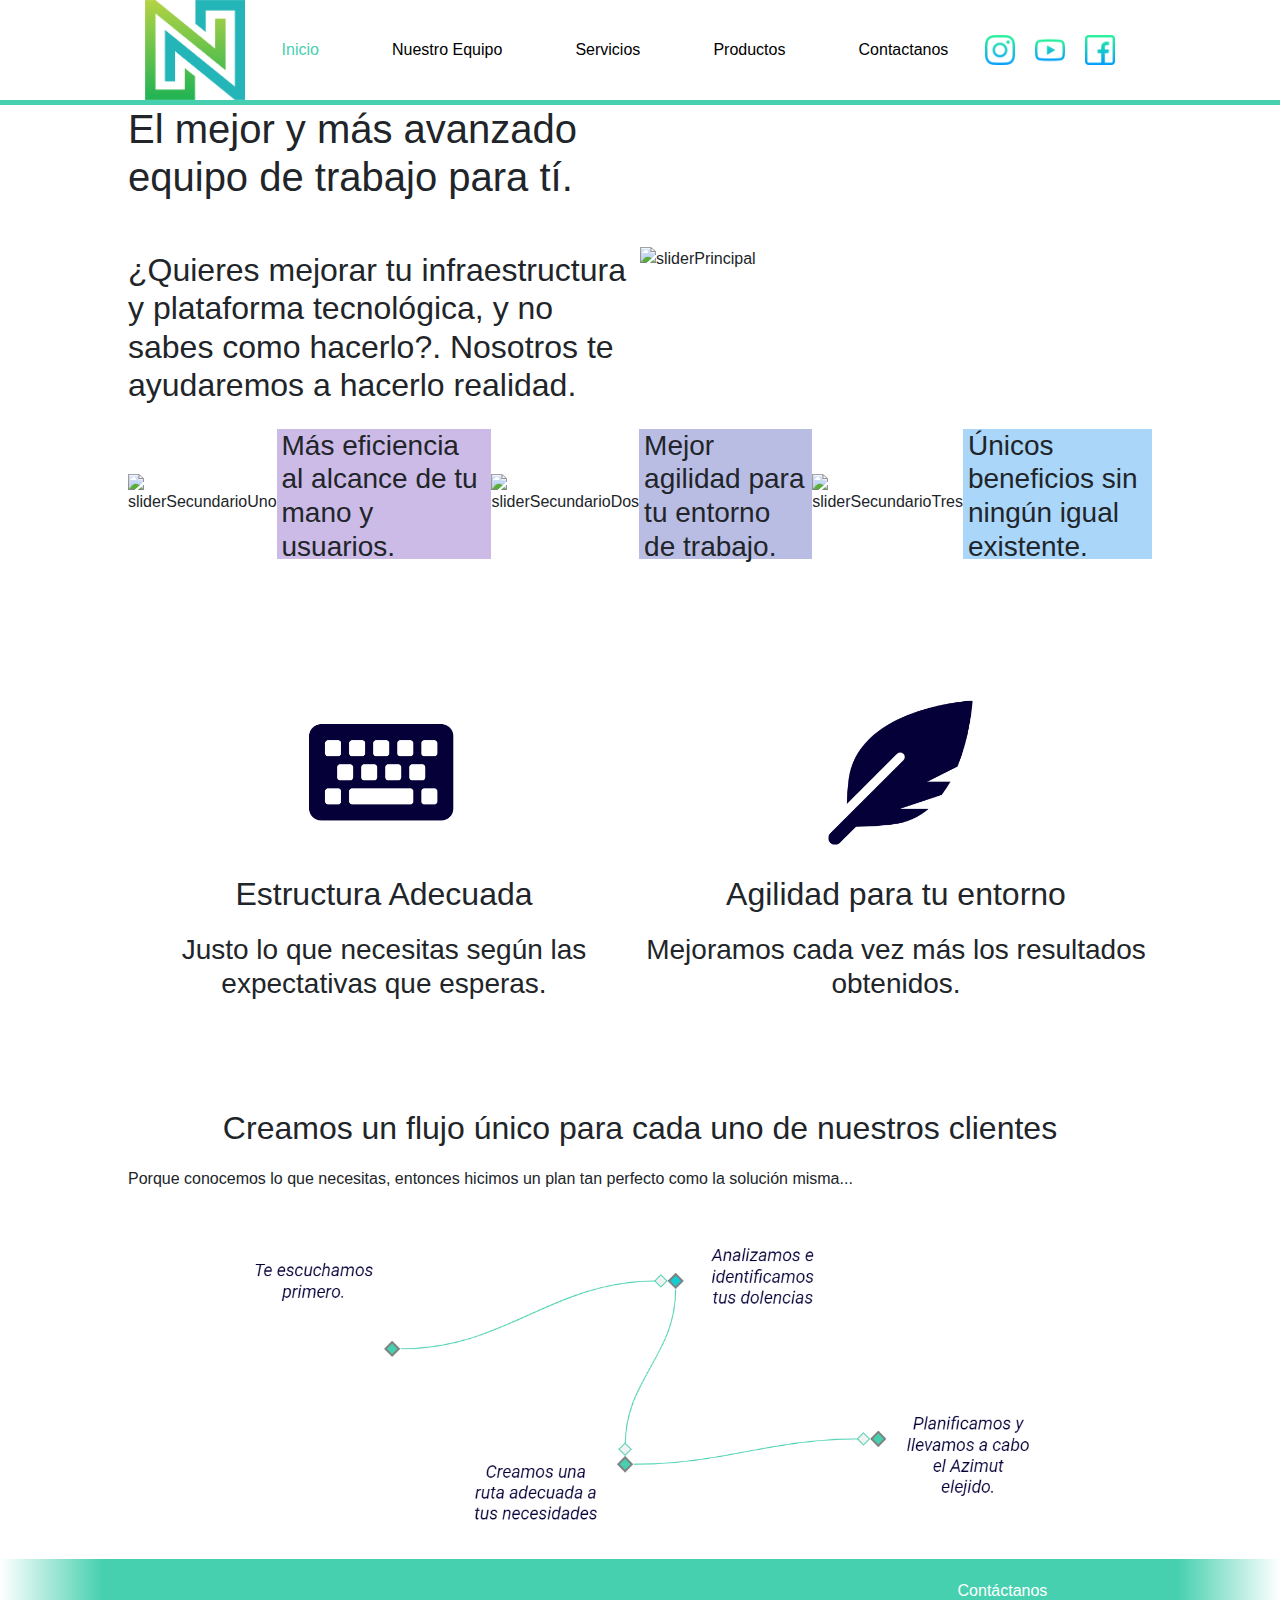
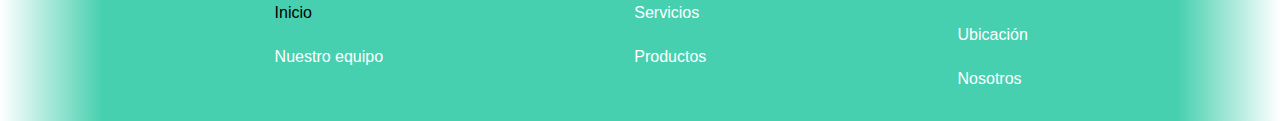
==== index.html @ 9124f2e2 "commit" ====
<!DOCTYPE html>
<html lang="es">
    <head>
        <meta charset="UTF-8">
        <meta http-equiv="X-UA-Compatible" content="IE=edge">
        <!--SEO-->
        <!--RESPONSIVE-->
        <meta name="viewport" content="width=device-width, initial-scale=1.0">
        <!--KEYWORDS-->
        <meta name="keywords" content="tecnología, servicios, expertos, informatica, azure">
        <!--TITULOS-->
        <title>NesAlej - Servicios y Productos tecnológidos especializados</title>
        <!--DESCRIPCIÓN PAGINA-->
        <meta name="description" content="Profesionales de TI, ofrecemos servicios y productos adecuados a soluciones integrales para cada empresa. Nos enfocamos en el sector de PYMEs.">
        <!--HOJAS DE ESTILO-->
        <link rel="stylesheet" type="text/css" media="screen" href="./scss/style.css">
    </head>
    <body id="gridAreas">
        <section id="vaciaTittleUno"></section>
        <!--INICIO BARRA NAVEGACIÓN RESPONSIVE-->
        <nav class="navbar navbar-expand-lg navbar-light bg-white">
            <div class="container-fluid">
                <div class="divimagenLogo"><img class="imagenLogo" src="./imagenes/logo.png" alt="Logo"></div>
                <button class="navbar-toggler" type="button" data-bs-toggle="collapse" data-bs-target="#navbarScroll" aria-controls="navbarScroll" aria-expanded="false" aria-label="Toggle navigation">
                <span class="navbar-toggler-icon"></span>
                </button>
                <div class="collapse navbar-collapse" id="navbarScroll">
                    <span class="menuNavegacionOpcion"><a class="menuOpcionLink seleccionado" href="./index.html">Inicio</a></span>
                    <span class="menuNavegacionOpcion"><a class="menuOpcionLink" href="./pages/nuestroEquipo.html">Nuestro Equipo</a></span>
                    <span class="menuNavegacionOpcion"><a class="menuOpcionLink" href="./pages/servicios.html">Servicios</a></span>
                    <span class="menuNavegacionOpcion"><a class="menuOpcionLink" href="./pages/productos.html">Productos</a></span>
                    <span class="menuNavegacionOpcion"><a class="menuOpcionLink" href="./pages/contactanos.html">Contactanos</a></span>
                    <span class="cajonimagenSocial"><img class="imagenSocial" src="./imagenes/instagram.png" alt="Logo"></span>
                    <span class="cajonimagenSocial"><img class="imagenSocial" src="./imagenes/youtube.png" alt="Logo"></span>
                    <span class="cajonimagenSocial"><img class="imagenSocial" src="./imagenes/facebook.png" alt="Logo"></span>
                </div>
            </div>
        </nav>
        <!--FIN BARRA NAVEGACIÓN RESPONSIVE-->
        <section id="vaciaTittleDos"></section>
        <section class="linea"></section>
        <section class="vaciaUno"></section>
        <header>
            <div class="sliderPrincipal">
                <div class="cajonSliderPrincipal">
                    <h1 class="tituloIndexSliderPrincipal">El mejor y más avanzado equipo de trabajo para tí.</h1>
                    <h2 class="subTituloIndexSliderPrincipal">¿Quieres mejorar tu infraestructura y plataforma tecnológica, y no sabes como hacerlo?. Nosotros te ayudaremos a hacerlo realidad.</h2>
                </div>
                <div class="cajonSliderPrincipal">
                    <img class="imagenSliderPrincipal" src="https://latam.kaspersky.com/content/es-mx/images/baseline/masthead-home/home.png" alt="sliderPrincipal">
                </div>
            </div>
            <div class="sliderSecundario">
                <div id="cajonSliderSecundarioUnoI" class="cajonSliderSecundario">
                    <div class="sliderSecundarioImagenI">
                        <img class="imagenSliderSecundario" src="https://cdn-icons-png.flaticon.com/512/6172/6172524.png" alt="sliderSecundarioUno">
                    </div>
                    <div id="cajonSliderSecundarioUno" class="sliderSecundarioTextoI">
                        <h3>Más eficiencia al alcance de tu mano y usuarios.</h3>
                    </div>
                </div>
                <div id="cajonSliderSecundarioDosI" class="cajonSliderSecundario">
                    <div class="sliderSecundarioImagenI">
                        <img class="imagenSliderSecundario" src="https://cdn-icons-png.flaticon.com/512/6172/6172521.png" alt="sliderSecundarioDos">
                    </div>
                    <div id="cajonSliderSecundarioDos" class="sliderSecundarioTextoI">
                        <h3>Mejor agilidad para tu entorno de trabajo.</h3>
                    </div>
                </div>
                <div id="cajonSliderSecundarioTresI" class="cajonSliderSecundario">
                    <div class="sliderSecundarioImagenI">
                        <img class="imagenSliderSecundario" src="https://cdn-icons-png.flaticon.com/512/6172/6172530.png" alt="sliderSecundarioTres">
                    </div>
                    <div id="cajonSliderSecundarioTres" class="sliderSecundarioTextoI">
                        <h3>Únicos beneficios sin ningún igual existente.</h3>
                    </div>
                </div>
            </div>
        </header>
        <main>
            <section class="seccionUno">
                <div class="cajonSeccionUno">
                    <img class="imagenResalte" src="./imagenes/imagenResalteUno.png" alt="">
                    <h2>Estructura Adecuada</h2>
                    <h3>Justo lo que necesitas según las expectativas que esperas.</h3>
                </div>
                <div class="cajonSeccionUno">
                    <img class="imagenResalte" src="./imagenes/imagenResalteDos.png" alt="">
                    <h2>Agilidad para tu entorno</h2>
                    <h3>Mejoramos cada vez más los resultados obtenidos.</h3>
                </div>
            </section>
            <section class="seccionDos">
                <div class="cajonSeccionDos">
                    <h2>Creamos un flujo único para cada uno de nuestros clientes</h2>
                    <p>Porque conocemos lo que necesitas, entonces hicimos un plan tan perfecto como la solución misma...</p>
                    <img class="imagenDiagrama" src="./imagenes/imagenDiagrama.png" alt="">
                </div>
            </section>
        </main>
        <section class="vaciaDos"></section>
        <section class="vaciaFooterUno"></section>
        <footer>
            <div class="footer">
                <div class="divFooter">
                    <ul>
                        <li>
                            <a class="opcionlinkFooter seleccionadoFooter" href="./index.html">Inicio</a>
                        </li>
                        <li>
                            <a class="opcionlinkFooter" href="./pages/nuestroEquipo.html">Nuestro equipo</a>
                        </li>
                    </ul>
                </div>
                <div class="divFooter">
                    <ul>
                        <li>
                            <a class="opcionlinkFooter" href="./pages/servicios.html">Servicios</a>
                        </li>
                        <li>
                            <a class="opcionlinkFooter" href="./pages/productos.html">Productos</a>
                        </li>
                    </ul>
                </div>
                <div class="divFooter">
                    <ul>
                        <li>
                            <a class="opcionlinkFooter" href="./pages/contactanos.html">Contáctanos</a>
                        </li>
                        <li>
                            <a class="opcionlinkFooter" href="https://www.google.com/maps/place/Bogot%C3%A1/@4.7000328,-74.0393353,16.25z/data=!4m5!3m4!1s0x8e3f9bfd2da6cb29:0x239d635520a33914!8m2!3d4.7109886!4d-74.072092?hl=es-419">Ubicación</a>
                        </li>
                        <li>
                            <a class="opcionlinkFooter" href="./pages/nuestroEquipo.html">Nosotros</a>
                        </li>
                    </ul>
                </div>
            </div>
        </footer>
        <section class="vaciaFooterDos"></section>
        <!--Script de Bootstrap de JavaScript-->
        <script src="./js/bootstrap.js"></script>
    </body>
</html>
---- scss/style.css ----
@charset "UTF-8";
/*#################### IMPORTACIONES DE ESTILOS ####################*/
/******************** Reseteando Valores ********************/
* {
  padding: 0;
  margin: 0;
  font-family: -apple-system, BlinkMacSystemFont, 'Segoe UI', Roboto, Oxygen, Ubuntu, Cantarell, 'Open Sans', 'Helvetica Neue', sans-serif;
}

body {
  width: 100%;
}

/*Menu de Navegación*/
nav {
  padding: 10px 5px 5px 5px;
  display: -webkit-box;
  display: -ms-flexbox;
  display: flex;
  -webkit-box-orient: horizontal;
  -webkit-box-direction: normal;
      -ms-flex-direction: row;
          flex-direction: row;
  text-decoration: none;
  height: 100px;
}

nav .imagenLogo {
  width: 100px;
}

nav .menuNavegacionOpcion {
  margin: auto;
  font-size: 1rem;
}

nav .menuNavegacionOpcion a.menuOpcionLink {
  text-decoration: none;
  color: black;
}

nav .menuNavegacionOpcion a.menuOpcionLink:hover {
  color: #47D0AF;
  font-size: 110%;
}

nav .menuNavegacionOpcion a.seleccionado {
  color: #47D0AF;
}

nav .cajonimagenSocial {
  width: 50px;
  margin-top: auto;
  margin-bottom: auto;
  margin-left: 0px;
  margin-right: 0px;
}

nav .cajonimagenSocial .imagenSocial {
  width: 30px;
}

.linea {
  height: 5px;
  background-color: #47D0AF;
}

/*Footer*/
footer {
  background-color: #47D0AF;
}

footer .footer {
  display: -webkit-box;
  display: -ms-flexbox;
  display: flex;
  -webkit-box-orient: horizontal;
  -webkit-box-direction: normal;
      -ms-flex-direction: row;
          flex-direction: row;
}

footer .footer .divFooter {
  margin: auto;
  padding: 20px 10px 10px 20px;
}

footer .footer .divFooter ul li {
  list-style: none;
  margin-bottom: 20px;
}

footer .footer .divFooter ul li a.opcionlinkFooter {
  text-decoration: none;
  color: white;
}

footer .footer .divFooter ul li a.opcionlinkFooter:hover {
  color: black;
}

footer .footer .divFooter ul li a.seleccionadoFooter {
  color: black;
}

.vaciaFooterUno {
  background-image: -webkit-gradient(linear, right top, left top, color-stop(20%, #47D0AF), to(white));
  background-image: linear-gradient(to left, #47D0AF 20%, white);
}

.vaciaFooterDos {
  background-image: -webkit-gradient(linear, left top, right top, color-stop(20%, #47D0AF), to(white));
  background-image: linear-gradient(to right, #47D0AF 20%, white);
}

/******GRID's******/
/*Grid's Areas Generales*/
nav {
  -ms-grid-row: 1;
  -ms-grid-column: 2;
  -ms-grid-column-span: 2;
  grid-area: menu;
}

header {
  -ms-grid-row: 3;
  -ms-grid-column: 2;
  -ms-grid-column-span: 2;
  grid-area: slider;
}

main {
  -ms-grid-row: 4;
  -ms-grid-column: 2;
  -ms-grid-column-span: 2;
  grid-area: cuerpo;
}

footer {
  -ms-grid-row: 5;
  -ms-grid-column: 2;
  -ms-grid-column-span: 2;
  grid-area: pie;
}

.vaciaUno {
  -ms-grid-row: 3;
  -ms-grid-row-span: 2;
  -ms-grid-column: 1;
  grid-area: vaciaUno;
}

.vaciaDos {
  -ms-grid-row: 3;
  -ms-grid-row-span: 2;
  -ms-grid-column: 4;
  grid-area: vaciaDos;
}

.vaciaTittleUno {
  -ms-grid-row: 1;
  -ms-grid-column: 1;
  grid-area: vaciaTittleUno;
}

.vaciaTittleDos {
  -ms-grid-row: 1;
  -ms-grid-column: 4;
  grid-area: vaciaTittleDos;
}

.linea {
  -ms-grid-row: 2;
  -ms-grid-column: 1;
  -ms-grid-column-span: 4;
  grid-area: linea;
}

.vaciaFooterUno {
  -ms-grid-row: 5;
  -ms-grid-column: 1;
  grid-area: vaciaFooterUno;
}

.vaciaFooterDos {
  -ms-grid-row: 5;
  -ms-grid-column: 4;
  grid-area: vaciaFooterDos;
}

#gridAreas {
  display: -ms-grid;
  display: grid;
      grid-template-areas: "vaciaTittleUno menu menu vaciaTittleDos" "linea linea linea linea" "vaciaUno slider slider vaciaDos" "vaciaUno cuerpo cuerpo vaciaDos" "vaciaFooterUno pie pie vaciaFooterDos";
  -ms-grid-columns: 10% 40% 40% 10%;
      grid-template-columns: 10% 40% 40% 10%;
  -ms-grid-rows: auto auto auto auto auto;
      grid-template-rows: auto auto auto auto auto;
}

/*!
 * Bootstrap v5.1.3 (https://getbootstrap.com/)
 * Copyright 2011-2021 The Bootstrap Authors
 * Copyright 2011-2021 Twitter, Inc.
 * Licensed under MIT (https://github.com/twbs/bootstrap/blob/main/LICENSE)
 */
:root {
  --bs-blue: #0d6efd;
  --bs-indigo: #6610f2;
  --bs-purple: #6f42c1;
  --bs-pink: #d63384;
  --bs-red: #dc3545;
  --bs-orange: #fd7e14;
  --bs-yellow: #ffc107;
  --bs-green: #198754;
  --bs-teal: #20c997;
  --bs-cyan: #0dcaf0;
  --bs-white: #fff;
  --bs-gray: #6c757d;
  --bs-gray-dark: #343a40;
  --bs-gray-100: #f8f9fa;
  --bs-gray-200: #e9ecef;
  --bs-gray-300: #dee2e6;
  --bs-gray-400: #ced4da;
  --bs-gray-500: #adb5bd;
  --bs-gray-600: #6c757d;
  --bs-gray-700: #495057;
  --bs-gray-800: #343a40;
  --bs-gray-900: #212529;
  --bs-primary: #0d6efd;
  --bs-secondary: #6c757d;
  --bs-success: #198754;
  --bs-info: #0dcaf0;
  --bs-warning: #ffc107;
  --bs-danger: #dc3545;
  --bs-light: #f8f9fa;
  --bs-dark: #212529;
  --bs-primary-rgb: 13, 110, 253;
  --bs-secondary-rgb: 108, 117, 125;
  --bs-success-rgb: 25, 135, 84;
  --bs-info-rgb: 13, 202, 240;
  --bs-warning-rgb: 255, 193, 7;
  --bs-danger-rgb: 220, 53, 69;
  --bs-light-rgb: 248, 249, 250;
  --bs-dark-rgb: 33, 37, 41;
  --bs-white-rgb: 255, 255, 255;
  --bs-black-rgb: 0, 0, 0;
  --bs-body-color-rgb: 33, 37, 41;
  --bs-body-bg-rgb: 255, 255, 255;
  --bs-font-sans-serif: system-ui, -apple-system, "Segoe UI", Roboto, "Helvetica Neue", Arial, "Noto Sans", "Liberation Sans", sans-serif, "Apple Color Emoji", "Segoe UI Emoji", "Segoe UI Symbol", "Noto Color Emoji";
  --bs-font-monospace: SFMono-Regular, Menlo, Monaco, Consolas, "Liberation Mono", "Courier New", monospace;
  --bs-gradient: linear-gradient(180deg, rgba(255, 255, 255, 0.15), rgba(255, 255, 255, 0));
  --bs-body-font-family: var(--bs-font-sans-serif);
  --bs-body-font-size: 1rem;
  --bs-body-font-weight: 400;
  --bs-body-line-height: 1.5;
  --bs-body-color: #212529;
  --bs-body-bg: #fff;
}

*,
*::before,
*::after {
  -webkit-box-sizing: border-box;
          box-sizing: border-box;
}

@media (prefers-reduced-motion: no-preference) {
  :root {
    scroll-behavior: smooth;
  }
}

body {
  margin: 0;
  font-family: var(--bs-body-font-family);
  font-size: var(--bs-body-font-size);
  font-weight: var(--bs-body-font-weight);
  line-height: var(--bs-body-line-height);
  color: var(--bs-body-color);
  text-align: var(--bs-body-text-align);
  background-color: var(--bs-body-bg);
  -webkit-text-size-adjust: 100%;
  -webkit-tap-highlight-color: rgba(0, 0, 0, 0);
}

hr {
  margin: 1rem 0;
  color: inherit;
  background-color: currentColor;
  border: 0;
  opacity: 0.25;
}

hr:not([size]) {
  height: 1px;
}

h1, .h1, h2, .h2, h3, .h3, h4, .h4, h5, .h5, h6, .h6 {
  margin-top: 0;
  margin-bottom: 0.5rem;
  font-weight: 500;
  line-height: 1.2;
}

h1, .h1 {
  font-size: calc(1.375rem + 1.5vw);
}

@media (min-width: 1200px) {
  h1, .h1 {
    font-size: 2.5rem;
  }
}

h2, .h2 {
  font-size: calc(1.325rem + 0.9vw);
}

@media (min-width: 1200px) {
  h2, .h2 {
    font-size: 2rem;
  }
}

h3, .h3 {
  font-size: calc(1.3rem + 0.6vw);
}

@media (min-width: 1200px) {
  h3, .h3 {
    font-size: 1.75rem;
  }
}

h4, .h4 {
  font-size: calc(1.275rem + 0.3vw);
}

@media (min-width: 1200px) {
  h4, .h4 {
    font-size: 1.5rem;
  }
}

h5, .h5 {
  font-size: 1.25rem;
}

h6, .h6 {
  font-size: 1rem;
}

p {
  margin-top: 0;
  margin-bottom: 1rem;
}

abbr[title],
abbr[data-bs-original-title] {
  -webkit-text-decoration: underline dotted;
          text-decoration: underline dotted;
  cursor: help;
  text-decoration-skip-ink: none;
}

address {
  margin-bottom: 1rem;
  font-style: normal;
  line-height: inherit;
}

ol,
ul {
  padding-left: 2rem;
}

ol,
ul,
dl {
  margin-top: 0;
  margin-bottom: 1rem;
}

ol ol,
ul ul,
ol ul,
ul ol {
  margin-bottom: 0;
}

dt {
  font-weight: 700;
}

dd {
  margin-bottom: .5rem;
  margin-left: 0;
}

blockquote {
  margin: 0 0 1rem;
}

b,
strong {
  font-weight: bolder;
}

small, .small {
  font-size: 0.875em;
}

mark, .mark {
  padding: 0.2em;
  background-color: #fcf8e3;
}

sub,
sup {
  position: relative;
  font-size: 0.75em;
  line-height: 0;
  vertical-align: baseline;
}

sub {
  bottom: -.25em;
}

sup {
  top: -.5em;
}

a {
  color: #0d6efd;
  text-decoration: underline;
}

a:hover {
  color: #0a58ca;
}

a:not([href]):not([class]), a:not([href]):not([class]):hover {
  color: inherit;
  text-decoration: none;
}

pre,
code,
kbd,
samp {
  font-family: var(--bs-font-monospace);
  font-size: 1em;
  direction: ltr /* rtl:ignore */;
  unicode-bidi: bidi-override;
}

pre {
  display: block;
  margin-top: 0;
  margin-bottom: 1rem;
  overflow: auto;
  font-size: 0.875em;
}

pre code {
  font-size: inherit;
  color: inherit;
  word-break: normal;
}

code {
  font-size: 0.875em;
  color: #d63384;
  word-wrap: break-word;
}

a > code {
  color: inherit;
}

kbd {
  padding: 0.2rem 0.4rem;
  font-size: 0.875em;
  color: #fff;
  background-color: #212529;
  border-radius: 0.2rem;
}

kbd kbd {
  padding: 0;
  font-size: 1em;
  font-weight: 700;
}

figure {
  margin: 0 0 1rem;
}

img,
svg {
  vertical-align: middle;
}

table {
  caption-side: bottom;
  border-collapse: collapse;
}

caption {
  padding-top: 0.5rem;
  padding-bottom: 0.5rem;
  color: #6c757d;
  text-align: left;
}

th {
  text-align: inherit;
  text-align: -webkit-match-parent;
}

thead,
tbody,
tfoot,
tr,
td,
th {
  border-color: inherit;
  border-style: solid;
  border-width: 0;
}

label {
  display: inline-block;
}

button {
  border-radius: 0;
}

button:focus:not(:focus-visible) {
  outline: 0;
}

input,
button,
select,
optgroup,
textarea {
  margin: 0;
  font-family: inherit;
  font-size: inherit;
  line-height: inherit;
}

button,
select {
  text-transform: none;
}

[role="button"] {
  cursor: pointer;
}

select {
  word-wrap: normal;
}

select:disabled {
  opacity: 1;
}

[list]::-webkit-calendar-picker-indicator {
  display: none;
}

button,
[type="button"],
[type="reset"],
[type="submit"] {
  -webkit-appearance: button;
}

button:not(:disabled),
[type="button"]:not(:disabled),
[type="reset"]:not(:disabled),
[type="submit"]:not(:disabled) {
  cursor: pointer;
}

::-moz-focus-inner {
  padding: 0;
  border-style: none;
}

textarea {
  resize: vertical;
}

fieldset {
  min-width: 0;
  padding: 0;
  margin: 0;
  border: 0;
}

legend {
  float: left;
  width: 100%;
  padding: 0;
  margin-bottom: 0.5rem;
  font-size: calc(1.275rem + 0.3vw);
  line-height: inherit;
}

@media (min-width: 1200px) {
  legend {
    font-size: 1.5rem;
  }
}

legend + * {
  clear: left;
}

::-webkit-datetime-edit-fields-wrapper,
::-webkit-datetime-edit-text,
::-webkit-datetime-edit-minute,
::-webkit-datetime-edit-hour-field,
::-webkit-datetime-edit-day-field,
::-webkit-datetime-edit-month-field,
::-webkit-datetime-edit-year-field {
  padding: 0;
}

::-webkit-inner-spin-button {
  height: auto;
}

[type="search"] {
  outline-offset: -2px;
  -webkit-appearance: textfield;
}

/* rtl:raw:
[type="tel"],
[type="url"],
[type="email"],
[type="number"] {
  direction: ltr;
}
*/
::-webkit-search-decoration {
  -webkit-appearance: none;
}

::-webkit-color-swatch-wrapper {
  padding: 0;
}

::file-selector-button {
  font: inherit;
}

::-webkit-file-upload-button {
  font: inherit;
  -webkit-appearance: button;
}

output {
  display: inline-block;
}

iframe {
  border: 0;
}

summary {
  display: list-item;
  cursor: pointer;
}

progress {
  vertical-align: baseline;
}

[hidden] {
  display: none !important;
}

.lead {
  font-size: 1.25rem;
  font-weight: 300;
}

.display-1 {
  font-size: calc(1.625rem + 4.5vw);
  font-weight: 300;
  line-height: 1.2;
}

@media (min-width: 1200px) {
  .display-1 {
    font-size: 5rem;
  }
}

.display-2 {
  font-size: calc(1.575rem + 3.9vw);
  font-weight: 300;
  line-height: 1.2;
}

@media (min-width: 1200px) {
  .display-2 {
    font-size: 4.5rem;
  }
}

.display-3 {
  font-size: calc(1.525rem + 3.3vw);
  font-weight: 300;
  line-height: 1.2;
}

@media (min-width: 1200px) {
  .display-3 {
    font-size: 4rem;
  }
}

.display-4 {
  font-size: calc(1.475rem + 2.7vw);
  font-weight: 300;
  line-height: 1.2;
}

@media (min-width: 1200px) {
  .display-4 {
    font-size: 3.5rem;
  }
}

.display-5 {
  font-size: calc(1.425rem + 2.1vw);
  font-weight: 300;
  line-height: 1.2;
}

@media (min-width: 1200px) {
  .display-5 {
    font-size: 3rem;
  }
}

.display-6 {
  font-size: calc(1.375rem + 1.5vw);
  font-weight: 300;
  line-height: 1.2;
}

@media (min-width: 1200px) {
  .display-6 {
    font-size: 2.5rem;
  }
}

.list-unstyled {
  padding-left: 0;
  list-style: none;
}

.list-inline {
  padding-left: 0;
  list-style: none;
}

.list-inline-item {
  display: inline-block;
}

.list-inline-item:not(:last-child) {
  margin-right: 0.5rem;
}

.initialism {
  font-size: 0.875em;
  text-transform: uppercase;
}

.blockquote {
  margin-bottom: 1rem;
  font-size: 1.25rem;
}

.blockquote > :last-child {
  margin-bottom: 0;
}

.blockquote-footer {
  margin-top: -1rem;
  margin-bottom: 1rem;
  font-size: 0.875em;
  color: #6c757d;
}

.blockquote-footer::before {
  content: "\2014\00A0";
}

.img-fluid {
  max-width: 100%;
  height: auto;
}

.img-thumbnail {
  padding: 0.25rem;
  background-color: #fff;
  border: 1px solid #dee2e6;
  border-radius: 0.25rem;
  max-width: 100%;
  height: auto;
}

.figure {
  display: inline-block;
}

.figure-img {
  margin-bottom: 0.5rem;
  line-height: 1;
}

.figure-caption {
  font-size: 0.875em;
  color: #6c757d;
}

.container,
.container-fluid,
.container-sm,
.container-md,
.container-lg,
.container-xl,
.container-xxl {
  width: 100%;
  padding-right: var(--bs-gutter-x, 0.75rem);
  padding-left: var(--bs-gutter-x, 0.75rem);
  margin-right: auto;
  margin-left: auto;
}

@media (min-width: 576px) {
  .container, .container-sm {
    max-width: 540px;
  }
}

@media (min-width: 768px) {
  .container, .container-sm, .container-md {
    max-width: 720px;
  }
}

@media (min-width: 992px) {
  .container, .container-sm, .container-md, .container-lg {
    max-width: 960px;
  }
}

@media (min-width: 1200px) {
  .container, .container-sm, .container-md, .container-lg, .container-xl {
    max-width: 1140px;
  }
}

@media (min-width: 1400px) {
  .container, .container-sm, .container-md, .container-lg, .container-xl, .container-xxl {
    max-width: 1320px;
  }
}

.row {
  --bs-gutter-x: 1.5rem;
  --bs-gutter-y: 0;
  display: -webkit-box;
  display: -ms-flexbox;
  display: flex;
  -ms-flex-wrap: wrap;
      flex-wrap: wrap;
  margin-top: calc(-1 * var(--bs-gutter-y));
  margin-right: calc(-.5 * var(--bs-gutter-x));
  margin-left: calc(-.5 * var(--bs-gutter-x));
}

.row > * {
  -ms-flex-negative: 0;
      flex-shrink: 0;
  width: 100%;
  max-width: 100%;
  padding-right: calc(var(--bs-gutter-x) * .5);
  padding-left: calc(var(--bs-gutter-x) * .5);
  margin-top: var(--bs-gutter-y);
}

.col {
  -webkit-box-flex: 1;
      -ms-flex: 1 0 0%;
          flex: 1 0 0%;
}

.row-cols-auto > * {
  -webkit-box-flex: 0;
      -ms-flex: 0 0 auto;
          flex: 0 0 auto;
  width: auto;
}

.row-cols-1 > * {
  -webkit-box-flex: 0;
      -ms-flex: 0 0 auto;
          flex: 0 0 auto;
  width: 100%;
}

.row-cols-2 > * {
  -webkit-box-flex: 0;
      -ms-flex: 0 0 auto;
          flex: 0 0 auto;
  width: 50%;
}

.row-cols-3 > * {
  -webkit-box-flex: 0;
      -ms-flex: 0 0 auto;
          flex: 0 0 auto;
  width: 33.33333%;
}

.row-cols-4 > * {
  -webkit-box-flex: 0;
      -ms-flex: 0 0 auto;
          flex: 0 0 auto;
  width: 25%;
}

.row-cols-5 > * {
  -webkit-box-flex: 0;
      -ms-flex: 0 0 auto;
          flex: 0 0 auto;
  width: 20%;
}

.row-cols-6 > * {
  -webkit-box-flex: 0;
      -ms-flex: 0 0 auto;
          flex: 0 0 auto;
  width: 16.66667%;
}

.col-auto {
  -webkit-box-flex: 0;
      -ms-flex: 0 0 auto;
          flex: 0 0 auto;
  width: auto;
}

.col-1 {
  -webkit-box-flex: 0;
      -ms-flex: 0 0 auto;
          flex: 0 0 auto;
  width: 8.33333%;
}

.col-2 {
  -webkit-box-flex: 0;
      -ms-flex: 0 0 auto;
          flex: 0 0 auto;
  width: 16.66667%;
}

.col-3 {
  -webkit-box-flex: 0;
      -ms-flex: 0 0 auto;
          flex: 0 0 auto;
  width: 25%;
}

.col-4 {
  -webkit-box-flex: 0;
      -ms-flex: 0 0 auto;
          flex: 0 0 auto;
  width: 33.33333%;
}

.col-5 {
  -webkit-box-flex: 0;
      -ms-flex: 0 0 auto;
          flex: 0 0 auto;
  width: 41.66667%;
}

.col-6 {
  -webkit-box-flex: 0;
      -ms-flex: 0 0 auto;
          flex: 0 0 auto;
  width: 50%;
}

.col-7 {
  -webkit-box-flex: 0;
      -ms-flex: 0 0 auto;
          flex: 0 0 auto;
  width: 58.33333%;
}

.col-8 {
  -webkit-box-flex: 0;
      -ms-flex: 0 0 auto;
          flex: 0 0 auto;
  width: 66.66667%;
}

.col-9 {
  -webkit-box-flex: 0;
      -ms-flex: 0 0 auto;
          flex: 0 0 auto;
  width: 75%;
}

.col-10 {
  -webkit-box-flex: 0;
      -ms-flex: 0 0 auto;
          flex: 0 0 auto;
  width: 83.33333%;
}

.col-11 {
  -webkit-box-flex: 0;
      -ms-flex: 0 0 auto;
          flex: 0 0 auto;
  width: 91.66667%;
}

.col-12 {
  -webkit-box-flex: 0;
      -ms-flex: 0 0 auto;
          flex: 0 0 auto;
  width: 100%;
}

.offset-1 {
  margin-left: 8.33333%;
}

.offset-2 {
  margin-left: 16.66667%;
}

.offset-3 {
  margin-left: 25%;
}

.offset-4 {
  margin-left: 33.33333%;
}

.offset-5 {
  margin-left: 41.66667%;
}

.offset-6 {
  margin-left: 50%;
}

.offset-7 {
  margin-left: 58.33333%;
}

.offset-8 {
  margin-left: 66.66667%;
}

.offset-9 {
  margin-left: 75%;
}

.offset-10 {
  margin-left: 83.33333%;
}

.offset-11 {
  margin-left: 91.66667%;
}

.g-0,
.gx-0 {
  --bs-gutter-x: 0;
}

.g-0,
.gy-0 {
  --bs-gutter-y: 0;
}

.g-1,
.gx-1 {
  --bs-gutter-x: 0.25rem;
}

.g-1,
.gy-1 {
  --bs-gutter-y: 0.25rem;
}

.g-2,
.gx-2 {
  --bs-gutter-x: 0.5rem;
}

.g-2,
.gy-2 {
  --bs-gutter-y: 0.5rem;
}

.g-3,
.gx-3 {
  --bs-gutter-x: 1rem;
}

.g-3,
.gy-3 {
  --bs-gutter-y: 1rem;
}

.g-4,
.gx-4 {
  --bs-gutter-x: 1.5rem;
}

.g-4,
.gy-4 {
  --bs-gutter-y: 1.5rem;
}

.g-5,
.gx-5 {
  --bs-gutter-x: 3rem;
}

.g-5,
.gy-5 {
  --bs-gutter-y: 3rem;
}

@media (min-width: 576px) {
  .col-sm {
    -webkit-box-flex: 1;
        -ms-flex: 1 0 0%;
            flex: 1 0 0%;
  }
  .row-cols-sm-auto > * {
    -webkit-box-flex: 0;
        -ms-flex: 0 0 auto;
            flex: 0 0 auto;
    width: auto;
  }
  .row-cols-sm-1 > * {
    -webkit-box-flex: 0;
        -ms-flex: 0 0 auto;
            flex: 0 0 auto;
    width: 100%;
  }
  .row-cols-sm-2 > * {
    -webkit-box-flex: 0;
        -ms-flex: 0 0 auto;
            flex: 0 0 auto;
    width: 50%;
  }
  .row-cols-sm-3 > * {
    -webkit-box-flex: 0;
        -ms-flex: 0 0 auto;
            flex: 0 0 auto;
    width: 33.33333%;
  }
  .row-cols-sm-4 > * {
    -webkit-box-flex: 0;
        -ms-flex: 0 0 auto;
            flex: 0 0 auto;
    width: 25%;
  }
  .row-cols-sm-5 > * {
    -webkit-box-flex: 0;
        -ms-flex: 0 0 auto;
            flex: 0 0 auto;
    width: 20%;
  }
  .row-cols-sm-6 > * {
    -webkit-box-flex: 0;
        -ms-flex: 0 0 auto;
            flex: 0 0 auto;
    width: 16.66667%;
  }
  .col-sm-auto {
    -webkit-box-flex: 0;
        -ms-flex: 0 0 auto;
            flex: 0 0 auto;
    width: auto;
  }
  .col-sm-1 {
    -webkit-box-flex: 0;
        -ms-flex: 0 0 auto;
            flex: 0 0 auto;
    width: 8.33333%;
  }
  .col-sm-2 {
    -webkit-box-flex: 0;
        -ms-flex: 0 0 auto;
            flex: 0 0 auto;
    width: 16.66667%;
  }
  .col-sm-3 {
    -webkit-box-flex: 0;
        -ms-flex: 0 0 auto;
            flex: 0 0 auto;
    width: 25%;
  }
  .col-sm-4 {
    -webkit-box-flex: 0;
        -ms-flex: 0 0 auto;
            flex: 0 0 auto;
    width: 33.33333%;
  }
  .col-sm-5 {
    -webkit-box-flex: 0;
        -ms-flex: 0 0 auto;
            flex: 0 0 auto;
    width: 41.66667%;
  }
  .col-sm-6 {
    -webkit-box-flex: 0;
        -ms-flex: 0 0 auto;
            flex: 0 0 auto;
    width: 50%;
  }
  .col-sm-7 {
    -webkit-box-flex: 0;
        -ms-flex: 0 0 auto;
            flex: 0 0 auto;
    width: 58.33333%;
  }
  .col-sm-8 {
    -webkit-box-flex: 0;
        -ms-flex: 0 0 auto;
            flex: 0 0 auto;
    width: 66.66667%;
  }
  .col-sm-9 {
    -webkit-box-flex: 0;
        -ms-flex: 0 0 auto;
            flex: 0 0 auto;
    width: 75%;
  }
  .col-sm-10 {
    -webkit-box-flex: 0;
        -ms-flex: 0 0 auto;
            flex: 0 0 auto;
    width: 83.33333%;
  }
  .col-sm-11 {
    -webkit-box-flex: 0;
        -ms-flex: 0 0 auto;
            flex: 0 0 auto;
    width: 91.66667%;
  }
  .col-sm-12 {
    -webkit-box-flex: 0;
        -ms-flex: 0 0 auto;
            flex: 0 0 auto;
    width: 100%;
  }
  .offset-sm-0 {
    margin-left: 0;
  }
  .offset-sm-1 {
    margin-left: 8.33333%;
  }
  .offset-sm-2 {
    margin-left: 16.66667%;
  }
  .offset-sm-3 {
    margin-left: 25%;
  }
  .offset-sm-4 {
    margin-left: 33.33333%;
  }
  .offset-sm-5 {
    margin-left: 41.66667%;
  }
  .offset-sm-6 {
    margin-left: 50%;
  }
  .offset-sm-7 {
    margin-left: 58.33333%;
  }
  .offset-sm-8 {
    margin-left: 66.66667%;
  }
  .offset-sm-9 {
    margin-left: 75%;
  }
  .offset-sm-10 {
    margin-left: 83.33333%;
  }
  .offset-sm-11 {
    margin-left: 91.66667%;
  }
  .g-sm-0,
  .gx-sm-0 {
    --bs-gutter-x: 0;
  }
  .g-sm-0,
  .gy-sm-0 {
    --bs-gutter-y: 0;
  }
  .g-sm-1,
  .gx-sm-1 {
    --bs-gutter-x: 0.25rem;
  }
  .g-sm-1,
  .gy-sm-1 {
    --bs-gutter-y: 0.25rem;
  }
  .g-sm-2,
  .gx-sm-2 {
    --bs-gutter-x: 0.5rem;
  }
  .g-sm-2,
  .gy-sm-2 {
    --bs-gutter-y: 0.5rem;
  }
  .g-sm-3,
  .gx-sm-3 {
    --bs-gutter-x: 1rem;
  }
  .g-sm-3,
  .gy-sm-3 {
    --bs-gutter-y: 1rem;
  }
  .g-sm-4,
  .gx-sm-4 {
    --bs-gutter-x: 1.5rem;
  }
  .g-sm-4,
  .gy-sm-4 {
    --bs-gutter-y: 1.5rem;
  }
  .g-sm-5,
  .gx-sm-5 {
    --bs-gutter-x: 3rem;
  }
  .g-sm-5,
  .gy-sm-5 {
    --bs-gutter-y: 3rem;
  }
}

@media (min-width: 768px) {
  .col-md {
    -webkit-box-flex: 1;
        -ms-flex: 1 0 0%;
            flex: 1 0 0%;
  }
  .row-cols-md-auto > * {
    -webkit-box-flex: 0;
        -ms-flex: 0 0 auto;
            flex: 0 0 auto;
    width: auto;
  }
  .row-cols-md-1 > * {
    -webkit-box-flex: 0;
        -ms-flex: 0 0 auto;
            flex: 0 0 auto;
    width: 100%;
  }
  .row-cols-md-2 > * {
    -webkit-box-flex: 0;
        -ms-flex: 0 0 auto;
            flex: 0 0 auto;
    width: 50%;
  }
  .row-cols-md-3 > * {
    -webkit-box-flex: 0;
        -ms-flex: 0 0 auto;
            flex: 0 0 auto;
    width: 33.33333%;
  }
  .row-cols-md-4 > * {
    -webkit-box-flex: 0;
        -ms-flex: 0 0 auto;
            flex: 0 0 auto;
    width: 25%;
  }
  .row-cols-md-5 > * {
    -webkit-box-flex: 0;
        -ms-flex: 0 0 auto;
            flex: 0 0 auto;
    width: 20%;
  }
  .row-cols-md-6 > * {
    -webkit-box-flex: 0;
        -ms-flex: 0 0 auto;
            flex: 0 0 auto;
    width: 16.66667%;
  }
  .col-md-auto {
    -webkit-box-flex: 0;
        -ms-flex: 0 0 auto;
            flex: 0 0 auto;
    width: auto;
  }
  .col-md-1 {
    -webkit-box-flex: 0;
        -ms-flex: 0 0 auto;
            flex: 0 0 auto;
    width: 8.33333%;
  }
  .col-md-2 {
    -webkit-box-flex: 0;
        -ms-flex: 0 0 auto;
            flex: 0 0 auto;
    width: 16.66667%;
  }
  .col-md-3 {
    -webkit-box-flex: 0;
        -ms-flex: 0 0 auto;
            flex: 0 0 auto;
    width: 25%;
  }
  .col-md-4 {
    -webkit-box-flex: 0;
        -ms-flex: 0 0 auto;
            flex: 0 0 auto;
    width: 33.33333%;
  }
  .col-md-5 {
    -webkit-box-flex: 0;
        -ms-flex: 0 0 auto;
            flex: 0 0 auto;
    width: 41.66667%;
  }
  .col-md-6 {
    -webkit-box-flex: 0;
        -ms-flex: 0 0 auto;
            flex: 0 0 auto;
    width: 50%;
  }
  .col-md-7 {
    -webkit-box-flex: 0;
        -ms-flex: 0 0 auto;
            flex: 0 0 auto;
    width: 58.33333%;
  }
  .col-md-8 {
    -webkit-box-flex: 0;
        -ms-flex: 0 0 auto;
            flex: 0 0 auto;
    width: 66.66667%;
  }
  .col-md-9 {
    -webkit-box-flex: 0;
        -ms-flex: 0 0 auto;
            flex: 0 0 auto;
    width: 75%;
  }
  .col-md-10 {
    -webkit-box-flex: 0;
        -ms-flex: 0 0 auto;
            flex: 0 0 auto;
    width: 83.33333%;
  }
  .col-md-11 {
    -webkit-box-flex: 0;
        -ms-flex: 0 0 auto;
            flex: 0 0 auto;
    width: 91.66667%;
  }
  .col-md-12 {
    -webkit-box-flex: 0;
        -ms-flex: 0 0 auto;
            flex: 0 0 auto;
    width: 100%;
  }
  .offset-md-0 {
    margin-left: 0;
  }
  .offset-md-1 {
    margin-left: 8.33333%;
  }
  .offset-md-2 {
    margin-left: 16.66667%;
  }
  .offset-md-3 {
    margin-left: 25%;
  }
  .offset-md-4 {
    margin-left: 33.33333%;
  }
  .offset-md-5 {
    margin-left: 41.66667%;
  }
  .offset-md-6 {
    margin-left: 50%;
  }
  .offset-md-7 {
    margin-left: 58.33333%;
  }
  .offset-md-8 {
    margin-left: 66.66667%;
  }
  .offset-md-9 {
    margin-left: 75%;
  }
  .offset-md-10 {
    margin-left: 83.33333%;
  }
  .offset-md-11 {
    margin-left: 91.66667%;
  }
  .g-md-0,
  .gx-md-0 {
    --bs-gutter-x: 0;
  }
  .g-md-0,
  .gy-md-0 {
    --bs-gutter-y: 0;
  }
  .g-md-1,
  .gx-md-1 {
    --bs-gutter-x: 0.25rem;
  }
  .g-md-1,
  .gy-md-1 {
    --bs-gutter-y: 0.25rem;
  }
  .g-md-2,
  .gx-md-2 {
    --bs-gutter-x: 0.5rem;
  }
  .g-md-2,
  .gy-md-2 {
    --bs-gutter-y: 0.5rem;
  }
  .g-md-3,
  .gx-md-3 {
    --bs-gutter-x: 1rem;
  }
  .g-md-3,
  .gy-md-3 {
    --bs-gutter-y: 1rem;
  }
  .g-md-4,
  .gx-md-4 {
    --bs-gutter-x: 1.5rem;
  }
  .g-md-4,
  .gy-md-4 {
    --bs-gutter-y: 1.5rem;
  }
  .g-md-5,
  .gx-md-5 {
    --bs-gutter-x: 3rem;
  }
  .g-md-5,
  .gy-md-5 {
    --bs-gutter-y: 3rem;
  }
}

@media (min-width: 992px) {
  .col-lg {
    -webkit-box-flex: 1;
        -ms-flex: 1 0 0%;
            flex: 1 0 0%;
  }
  .row-cols-lg-auto > * {
    -webkit-box-flex: 0;
        -ms-flex: 0 0 auto;
            flex: 0 0 auto;
    width: auto;
  }
  .row-cols-lg-1 > * {
    -webkit-box-flex: 0;
        -ms-flex: 0 0 auto;
            flex: 0 0 auto;
    width: 100%;
  }
  .row-cols-lg-2 > * {
    -webkit-box-flex: 0;
        -ms-flex: 0 0 auto;
            flex: 0 0 auto;
    width: 50%;
  }
  .row-cols-lg-3 > * {
    -webkit-box-flex: 0;
        -ms-flex: 0 0 auto;
            flex: 0 0 auto;
    width: 33.33333%;
  }
  .row-cols-lg-4 > * {
    -webkit-box-flex: 0;
        -ms-flex: 0 0 auto;
            flex: 0 0 auto;
    width: 25%;
  }
  .row-cols-lg-5 > * {
    -webkit-box-flex: 0;
        -ms-flex: 0 0 auto;
            flex: 0 0 auto;
    width: 20%;
  }
  .row-cols-lg-6 > * {
    -webkit-box-flex: 0;
        -ms-flex: 0 0 auto;
            flex: 0 0 auto;
    width: 16.66667%;
  }
  .col-lg-auto {
    -webkit-box-flex: 0;
        -ms-flex: 0 0 auto;
            flex: 0 0 auto;
    width: auto;
  }
  .col-lg-1 {
    -webkit-box-flex: 0;
        -ms-flex: 0 0 auto;
            flex: 0 0 auto;
    width: 8.33333%;
  }
  .col-lg-2 {
    -webkit-box-flex: 0;
        -ms-flex: 0 0 auto;
            flex: 0 0 auto;
    width: 16.66667%;
  }
  .col-lg-3 {
    -webkit-box-flex: 0;
        -ms-flex: 0 0 auto;
            flex: 0 0 auto;
    width: 25%;
  }
  .col-lg-4 {
    -webkit-box-flex: 0;
        -ms-flex: 0 0 auto;
            flex: 0 0 auto;
    width: 33.33333%;
  }
  .col-lg-5 {
    -webkit-box-flex: 0;
        -ms-flex: 0 0 auto;
            flex: 0 0 auto;
    width: 41.66667%;
  }
  .col-lg-6 {
    -webkit-box-flex: 0;
        -ms-flex: 0 0 auto;
            flex: 0 0 auto;
    width: 50%;
  }
  .col-lg-7 {
    -webkit-box-flex: 0;
        -ms-flex: 0 0 auto;
            flex: 0 0 auto;
    width: 58.33333%;
  }
  .col-lg-8 {
    -webkit-box-flex: 0;
        -ms-flex: 0 0 auto;
            flex: 0 0 auto;
    width: 66.66667%;
  }
  .col-lg-9 {
    -webkit-box-flex: 0;
        -ms-flex: 0 0 auto;
            flex: 0 0 auto;
    width: 75%;
  }
  .col-lg-10 {
    -webkit-box-flex: 0;
        -ms-flex: 0 0 auto;
            flex: 0 0 auto;
    width: 83.33333%;
  }
  .col-lg-11 {
    -webkit-box-flex: 0;
        -ms-flex: 0 0 auto;
            flex: 0 0 auto;
    width: 91.66667%;
  }
  .col-lg-12 {
    -webkit-box-flex: 0;
        -ms-flex: 0 0 auto;
            flex: 0 0 auto;
    width: 100%;
  }
  .offset-lg-0 {
    margin-left: 0;
  }
  .offset-lg-1 {
    margin-left: 8.33333%;
  }
  .offset-lg-2 {
    margin-left: 16.66667%;
  }
  .offset-lg-3 {
    margin-left: 25%;
  }
  .offset-lg-4 {
    margin-left: 33.33333%;
  }
  .offset-lg-5 {
    margin-left: 41.66667%;
  }
  .offset-lg-6 {
    margin-left: 50%;
  }
  .offset-lg-7 {
    margin-left: 58.33333%;
  }
  .offset-lg-8 {
    margin-left: 66.66667%;
  }
  .offset-lg-9 {
    margin-left: 75%;
  }
  .offset-lg-10 {
    margin-left: 83.33333%;
  }
  .offset-lg-11 {
    margin-left: 91.66667%;
  }
  .g-lg-0,
  .gx-lg-0 {
    --bs-gutter-x: 0;
  }
  .g-lg-0,
  .gy-lg-0 {
    --bs-gutter-y: 0;
  }
  .g-lg-1,
  .gx-lg-1 {
    --bs-gutter-x: 0.25rem;
  }
  .g-lg-1,
  .gy-lg-1 {
    --bs-gutter-y: 0.25rem;
  }
  .g-lg-2,
  .gx-lg-2 {
    --bs-gutter-x: 0.5rem;
  }
  .g-lg-2,
  .gy-lg-2 {
    --bs-gutter-y: 0.5rem;
  }
  .g-lg-3,
  .gx-lg-3 {
    --bs-gutter-x: 1rem;
  }
  .g-lg-3,
  .gy-lg-3 {
    --bs-gutter-y: 1rem;
  }
  .g-lg-4,
  .gx-lg-4 {
    --bs-gutter-x: 1.5rem;
  }
  .g-lg-4,
  .gy-lg-4 {
    --bs-gutter-y: 1.5rem;
  }
  .g-lg-5,
  .gx-lg-5 {
    --bs-gutter-x: 3rem;
  }
  .g-lg-5,
  .gy-lg-5 {
    --bs-gutter-y: 3rem;
  }
}

@media (min-width: 1200px) {
  .col-xl {
    -webkit-box-flex: 1;
        -ms-flex: 1 0 0%;
            flex: 1 0 0%;
  }
  .row-cols-xl-auto > * {
    -webkit-box-flex: 0;
        -ms-flex: 0 0 auto;
            flex: 0 0 auto;
    width: auto;
  }
  .row-cols-xl-1 > * {
    -webkit-box-flex: 0;
        -ms-flex: 0 0 auto;
            flex: 0 0 auto;
    width: 100%;
  }
  .row-cols-xl-2 > * {
    -webkit-box-flex: 0;
        -ms-flex: 0 0 auto;
            flex: 0 0 auto;
    width: 50%;
  }
  .row-cols-xl-3 > * {
    -webkit-box-flex: 0;
        -ms-flex: 0 0 auto;
            flex: 0 0 auto;
    width: 33.33333%;
  }
  .row-cols-xl-4 > * {
    -webkit-box-flex: 0;
        -ms-flex: 0 0 auto;
            flex: 0 0 auto;
    width: 25%;
  }
  .row-cols-xl-5 > * {
    -webkit-box-flex: 0;
        -ms-flex: 0 0 auto;
            flex: 0 0 auto;
    width: 20%;
  }
  .row-cols-xl-6 > * {
    -webkit-box-flex: 0;
        -ms-flex: 0 0 auto;
            flex: 0 0 auto;
    width: 16.66667%;
  }
  .col-xl-auto {
    -webkit-box-flex: 0;
        -ms-flex: 0 0 auto;
            flex: 0 0 auto;
    width: auto;
  }
  .col-xl-1 {
    -webkit-box-flex: 0;
        -ms-flex: 0 0 auto;
            flex: 0 0 auto;
    width: 8.33333%;
  }
  .col-xl-2 {
    -webkit-box-flex: 0;
        -ms-flex: 0 0 auto;
            flex: 0 0 auto;
    width: 16.66667%;
  }
  .col-xl-3 {
    -webkit-box-flex: 0;
        -ms-flex: 0 0 auto;
            flex: 0 0 auto;
    width: 25%;
  }
  .col-xl-4 {
    -webkit-box-flex: 0;
        -ms-flex: 0 0 auto;
            flex: 0 0 auto;
    width: 33.33333%;
  }
  .col-xl-5 {
    -webkit-box-flex: 0;
        -ms-flex: 0 0 auto;
            flex: 0 0 auto;
    width: 41.66667%;
  }
  .col-xl-6 {
    -webkit-box-flex: 0;
        -ms-flex: 0 0 auto;
            flex: 0 0 auto;
    width: 50%;
  }
  .col-xl-7 {
    -webkit-box-flex: 0;
        -ms-flex: 0 0 auto;
            flex: 0 0 auto;
    width: 58.33333%;
  }
  .col-xl-8 {
    -webkit-box-flex: 0;
        -ms-flex: 0 0 auto;
            flex: 0 0 auto;
    width: 66.66667%;
  }
  .col-xl-9 {
    -webkit-box-flex: 0;
        -ms-flex: 0 0 auto;
            flex: 0 0 auto;
    width: 75%;
  }
  .col-xl-10 {
    -webkit-box-flex: 0;
        -ms-flex: 0 0 auto;
            flex: 0 0 auto;
    width: 83.33333%;
  }
  .col-xl-11 {
    -webkit-box-flex: 0;
        -ms-flex: 0 0 auto;
            flex: 0 0 auto;
    width: 91.66667%;
  }
  .col-xl-12 {
    -webkit-box-flex: 0;
        -ms-flex: 0 0 auto;
            flex: 0 0 auto;
    width: 100%;
  }
  .offset-xl-0 {
    margin-left: 0;
  }
  .offset-xl-1 {
    margin-left: 8.33333%;
  }
  .offset-xl-2 {
    margin-left: 16.66667%;
  }
  .offset-xl-3 {
    margin-left: 25%;
  }
  .offset-xl-4 {
    margin-left: 33.33333%;
  }
  .offset-xl-5 {
    margin-left: 41.66667%;
  }
  .offset-xl-6 {
    margin-left: 50%;
  }
  .offset-xl-7 {
    margin-left: 58.33333%;
  }
  .offset-xl-8 {
    margin-left: 66.66667%;
  }
  .offset-xl-9 {
    margin-left: 75%;
  }
  .offset-xl-10 {
    margin-left: 83.33333%;
  }
  .offset-xl-11 {
    margin-left: 91.66667%;
  }
  .g-xl-0,
  .gx-xl-0 {
    --bs-gutter-x: 0;
  }
  .g-xl-0,
  .gy-xl-0 {
    --bs-gutter-y: 0;
  }
  .g-xl-1,
  .gx-xl-1 {
    --bs-gutter-x: 0.25rem;
  }
  .g-xl-1,
  .gy-xl-1 {
    --bs-gutter-y: 0.25rem;
  }
  .g-xl-2,
  .gx-xl-2 {
    --bs-gutter-x: 0.5rem;
  }
  .g-xl-2,
  .gy-xl-2 {
    --bs-gutter-y: 0.5rem;
  }
  .g-xl-3,
  .gx-xl-3 {
    --bs-gutter-x: 1rem;
  }
  .g-xl-3,
  .gy-xl-3 {
    --bs-gutter-y: 1rem;
  }
  .g-xl-4,
  .gx-xl-4 {
    --bs-gutter-x: 1.5rem;
  }
  .g-xl-4,
  .gy-xl-4 {
    --bs-gutter-y: 1.5rem;
  }
  .g-xl-5,
  .gx-xl-5 {
    --bs-gutter-x: 3rem;
  }
  .g-xl-5,
  .gy-xl-5 {
    --bs-gutter-y: 3rem;
  }
}

@media (min-width: 1400px) {
  .col-xxl {
    -webkit-box-flex: 1;
        -ms-flex: 1 0 0%;
            flex: 1 0 0%;
  }
  .row-cols-xxl-auto > * {
    -webkit-box-flex: 0;
        -ms-flex: 0 0 auto;
            flex: 0 0 auto;
    width: auto;
  }
  .row-cols-xxl-1 > * {
    -webkit-box-flex: 0;
        -ms-flex: 0 0 auto;
            flex: 0 0 auto;
    width: 100%;
  }
  .row-cols-xxl-2 > * {
    -webkit-box-flex: 0;
        -ms-flex: 0 0 auto;
            flex: 0 0 auto;
    width: 50%;
  }
  .row-cols-xxl-3 > * {
    -webkit-box-flex: 0;
        -ms-flex: 0 0 auto;
            flex: 0 0 auto;
    width: 33.33333%;
  }
  .row-cols-xxl-4 > * {
    -webkit-box-flex: 0;
        -ms-flex: 0 0 auto;
            flex: 0 0 auto;
    width: 25%;
  }
  .row-cols-xxl-5 > * {
    -webkit-box-flex: 0;
        -ms-flex: 0 0 auto;
            flex: 0 0 auto;
    width: 20%;
  }
  .row-cols-xxl-6 > * {
    -webkit-box-flex: 0;
        -ms-flex: 0 0 auto;
            flex: 0 0 auto;
    width: 16.66667%;
  }
  .col-xxl-auto {
    -webkit-box-flex: 0;
        -ms-flex: 0 0 auto;
            flex: 0 0 auto;
    width: auto;
  }
  .col-xxl-1 {
    -webkit-box-flex: 0;
        -ms-flex: 0 0 auto;
            flex: 0 0 auto;
    width: 8.33333%;
  }
  .col-xxl-2 {
    -webkit-box-flex: 0;
        -ms-flex: 0 0 auto;
            flex: 0 0 auto;
    width: 16.66667%;
  }
  .col-xxl-3 {
    -webkit-box-flex: 0;
        -ms-flex: 0 0 auto;
            flex: 0 0 auto;
    width: 25%;
  }
  .col-xxl-4 {
    -webkit-box-flex: 0;
        -ms-flex: 0 0 auto;
            flex: 0 0 auto;
    width: 33.33333%;
  }
  .col-xxl-5 {
    -webkit-box-flex: 0;
        -ms-flex: 0 0 auto;
            flex: 0 0 auto;
    width: 41.66667%;
  }
  .col-xxl-6 {
    -webkit-box-flex: 0;
        -ms-flex: 0 0 auto;
            flex: 0 0 auto;
    width: 50%;
  }
  .col-xxl-7 {
    -webkit-box-flex: 0;
        -ms-flex: 0 0 auto;
            flex: 0 0 auto;
    width: 58.33333%;
  }
  .col-xxl-8 {
    -webkit-box-flex: 0;
        -ms-flex: 0 0 auto;
            flex: 0 0 auto;
    width: 66.66667%;
  }
  .col-xxl-9 {
    -webkit-box-flex: 0;
        -ms-flex: 0 0 auto;
            flex: 0 0 auto;
    width: 75%;
  }
  .col-xxl-10 {
    -webkit-box-flex: 0;
        -ms-flex: 0 0 auto;
            flex: 0 0 auto;
    width: 83.33333%;
  }
  .col-xxl-11 {
    -webkit-box-flex: 0;
        -ms-flex: 0 0 auto;
            flex: 0 0 auto;
    width: 91.66667%;
  }
  .col-xxl-12 {
    -webkit-box-flex: 0;
        -ms-flex: 0 0 auto;
            flex: 0 0 auto;
    width: 100%;
  }
  .offset-xxl-0 {
    margin-left: 0;
  }
  .offset-xxl-1 {
    margin-left: 8.33333%;
  }
  .offset-xxl-2 {
    margin-left: 16.66667%;
  }
  .offset-xxl-3 {
    margin-left: 25%;
  }
  .offset-xxl-4 {
    margin-left: 33.33333%;
  }
  .offset-xxl-5 {
    margin-left: 41.66667%;
  }
  .offset-xxl-6 {
    margin-left: 50%;
  }
  .offset-xxl-7 {
    margin-left: 58.33333%;
  }
  .offset-xxl-8 {
    margin-left: 66.66667%;
  }
  .offset-xxl-9 {
    margin-left: 75%;
  }
  .offset-xxl-10 {
    margin-left: 83.33333%;
  }
  .offset-xxl-11 {
    margin-left: 91.66667%;
  }
  .g-xxl-0,
  .gx-xxl-0 {
    --bs-gutter-x: 0;
  }
  .g-xxl-0,
  .gy-xxl-0 {
    --bs-gutter-y: 0;
  }
  .g-xxl-1,
  .gx-xxl-1 {
    --bs-gutter-x: 0.25rem;
  }
  .g-xxl-1,
  .gy-xxl-1 {
    --bs-gutter-y: 0.25rem;
  }
  .g-xxl-2,
  .gx-xxl-2 {
    --bs-gutter-x: 0.5rem;
  }
  .g-xxl-2,
  .gy-xxl-2 {
    --bs-gutter-y: 0.5rem;
  }
  .g-xxl-3,
  .gx-xxl-3 {
    --bs-gutter-x: 1rem;
  }
  .g-xxl-3,
  .gy-xxl-3 {
    --bs-gutter-y: 1rem;
  }
  .g-xxl-4,
  .gx-xxl-4 {
    --bs-gutter-x: 1.5rem;
  }
  .g-xxl-4,
  .gy-xxl-4 {
    --bs-gutter-y: 1.5rem;
  }
  .g-xxl-5,
  .gx-xxl-5 {
    --bs-gutter-x: 3rem;
  }
  .g-xxl-5,
  .gy-xxl-5 {
    --bs-gutter-y: 3rem;
  }
}

.table {
  --bs-table-bg: transparent;
  --bs-table-accent-bg: transparent;
  --bs-table-striped-color: #212529;
  --bs-table-striped-bg: rgba(0, 0, 0, 0.05);
  --bs-table-active-color: #212529;
  --bs-table-active-bg: rgba(0, 0, 0, 0.1);
  --bs-table-hover-color: #212529;
  --bs-table-hover-bg: rgba(0, 0, 0, 0.075);
  width: 100%;
  margin-bottom: 1rem;
  color: #212529;
  vertical-align: top;
  border-color: #dee2e6;
}

.table > :not(caption) > * > * {
  padding: 0.5rem 0.5rem;
  background-color: var(--bs-table-bg);
  border-bottom-width: 1px;
  -webkit-box-shadow: inset 0 0 0 9999px var(--bs-table-accent-bg);
          box-shadow: inset 0 0 0 9999px var(--bs-table-accent-bg);
}

.table > tbody {
  vertical-align: inherit;
}

.table > thead {
  vertical-align: bottom;
}

.table > :not(:first-child) {
  border-top: 2px solid currentColor;
}

.caption-top {
  caption-side: top;
}

.table-sm > :not(caption) > * > * {
  padding: 0.25rem 0.25rem;
}

.table-bordered > :not(caption) > * {
  border-width: 1px 0;
}

.table-bordered > :not(caption) > * > * {
  border-width: 0 1px;
}

.table-borderless > :not(caption) > * > * {
  border-bottom-width: 0;
}

.table-borderless > :not(:first-child) {
  border-top-width: 0;
}

.table-striped > tbody > tr:nth-of-type(odd) > * {
  --bs-table-accent-bg: var(--bs-table-striped-bg);
  color: var(--bs-table-striped-color);
}

.table-active {
  --bs-table-accent-bg: var(--bs-table-active-bg);
  color: var(--bs-table-active-color);
}

.table-hover > tbody > tr:hover > * {
  --bs-table-accent-bg: var(--bs-table-hover-bg);
  color: var(--bs-table-hover-color);
}

.table-primary {
  --bs-table-bg: #cfe2ff;
  --bs-table-striped-bg: #c5d7f2;
  --bs-table-striped-color: #000;
  --bs-table-active-bg: #bacbe6;
  --bs-table-active-color: #000;
  --bs-table-hover-bg: #bfd1ec;
  --bs-table-hover-color: #000;
  color: #000;
  border-color: #bacbe6;
}

.table-secondary {
  --bs-table-bg: #e2e3e5;
  --bs-table-striped-bg: #d7d8da;
  --bs-table-striped-color: #000;
  --bs-table-active-bg: #cbccce;
  --bs-table-active-color: #000;
  --bs-table-hover-bg: #d1d2d4;
  --bs-table-hover-color: #000;
  color: #000;
  border-color: #cbccce;
}

.table-success {
  --bs-table-bg: #d1e7dd;
  --bs-table-striped-bg: #c7dbd2;
  --bs-table-striped-color: #000;
  --bs-table-active-bg: #bcd0c7;
  --bs-table-active-color: #000;
  --bs-table-hover-bg: #c1d6cc;
  --bs-table-hover-color: #000;
  color: #000;
  border-color: #bcd0c7;
}

.table-info {
  --bs-table-bg: #cff4fc;
  --bs-table-striped-bg: #c5e8ef;
  --bs-table-striped-color: #000;
  --bs-table-active-bg: #badce3;
  --bs-table-active-color: #000;
  --bs-table-hover-bg: #bfe2e9;
  --bs-table-hover-color: #000;
  color: #000;
  border-color: #badce3;
}

.table-warning {
  --bs-table-bg: #fff3cd;
  --bs-table-striped-bg: #f2e7c3;
  --bs-table-striped-color: #000;
  --bs-table-active-bg: #e6dbb9;
  --bs-table-active-color: #000;
  --bs-table-hover-bg: #ece1be;
  --bs-table-hover-color: #000;
  color: #000;
  border-color: #e6dbb9;
}

.table-danger {
  --bs-table-bg: #f8d7da;
  --bs-table-striped-bg: #eccccf;
  --bs-table-striped-color: #000;
  --bs-table-active-bg: #dfc2c4;
  --bs-table-active-color: #000;
  --bs-table-hover-bg: #e5c7ca;
  --bs-table-hover-color: #000;
  color: #000;
  border-color: #dfc2c4;
}

.table-light {
  --bs-table-bg: #f8f9fa;
  --bs-table-striped-bg: #ecedee;
  --bs-table-striped-color: #000;
  --bs-table-active-bg: #dfe0e1;
  --bs-table-active-color: #000;
  --bs-table-hover-bg: #e5e6e7;
  --bs-table-hover-color: #000;
  color: #000;
  border-color: #dfe0e1;
}

.table-dark {
  --bs-table-bg: #212529;
  --bs-table-striped-bg: #2c3034;
  --bs-table-striped-color: #fff;
  --bs-table-active-bg: #373b3e;
  --bs-table-active-color: #fff;
  --bs-table-hover-bg: #323539;
  --bs-table-hover-color: #fff;
  color: #fff;
  border-color: #373b3e;
}

.table-responsive {
  overflow-x: auto;
  -webkit-overflow-scrolling: touch;
}

@media (max-width: 575.98px) {
  .table-responsive-sm {
    overflow-x: auto;
    -webkit-overflow-scrolling: touch;
  }
}

@media (max-width: 767.98px) {
  .table-responsive-md {
    overflow-x: auto;
    -webkit-overflow-scrolling: touch;
  }
}

@media (max-width: 991.98px) {
  .table-responsive-lg {
    overflow-x: auto;
    -webkit-overflow-scrolling: touch;
  }
}

@media (max-width: 1199.98px) {
  .table-responsive-xl {
    overflow-x: auto;
    -webkit-overflow-scrolling: touch;
  }
}

@media (max-width: 1399.98px) {
  .table-responsive-xxl {
    overflow-x: auto;
    -webkit-overflow-scrolling: touch;
  }
}

.form-label {
  margin-bottom: 0.5rem;
}

.col-form-label {
  padding-top: calc(0.375rem + 1px);
  padding-bottom: calc(0.375rem + 1px);
  margin-bottom: 0;
  font-size: inherit;
  line-height: 1.5;
}

.col-form-label-lg {
  padding-top: calc(0.5rem + 1px);
  padding-bottom: calc(0.5rem + 1px);
  font-size: 1.25rem;
}

.col-form-label-sm {
  padding-top: calc(0.25rem + 1px);
  padding-bottom: calc(0.25rem + 1px);
  font-size: 0.875rem;
}

.form-text {
  margin-top: 0.25rem;
  font-size: 0.875em;
  color: #6c757d;
}

.form-control {
  display: block;
  width: 100%;
  padding: 0.375rem 0.75rem;
  font-size: 1rem;
  font-weight: 400;
  line-height: 1.5;
  color: #212529;
  background-color: #fff;
  background-clip: padding-box;
  border: 1px solid #ced4da;
  -webkit-appearance: none;
     -moz-appearance: none;
          appearance: none;
  border-radius: 0.25rem;
  -webkit-transition: border-color 0.15s ease-in-out, -webkit-box-shadow 0.15s ease-in-out;
  transition: border-color 0.15s ease-in-out, -webkit-box-shadow 0.15s ease-in-out;
  transition: border-color 0.15s ease-in-out, box-shadow 0.15s ease-in-out;
  transition: border-color 0.15s ease-in-out, box-shadow 0.15s ease-in-out, -webkit-box-shadow 0.15s ease-in-out;
}

@media (prefers-reduced-motion: reduce) {
  .form-control {
    -webkit-transition: none;
    transition: none;
  }
}

.form-control[type="file"] {
  overflow: hidden;
}

.form-control[type="file"]:not(:disabled):not([readonly]) {
  cursor: pointer;
}

.form-control:focus {
  color: #212529;
  background-color: #fff;
  border-color: #86b7fe;
  outline: 0;
  -webkit-box-shadow: 0 0 0 0.25rem rgba(13, 110, 253, 0.25);
          box-shadow: 0 0 0 0.25rem rgba(13, 110, 253, 0.25);
}

.form-control::-webkit-date-and-time-value {
  height: 1.5em;
}

.form-control::-webkit-input-placeholder {
  color: #6c757d;
  opacity: 1;
}

.form-control:-ms-input-placeholder {
  color: #6c757d;
  opacity: 1;
}

.form-control::-ms-input-placeholder {
  color: #6c757d;
  opacity: 1;
}

.form-control::placeholder {
  color: #6c757d;
  opacity: 1;
}

.form-control:disabled, .form-control[readonly] {
  background-color: #e9ecef;
  opacity: 1;
}

.form-control::file-selector-button {
  padding: 0.375rem 0.75rem;
  margin: -0.375rem -0.75rem;
  -webkit-margin-end: 0.75rem;
          margin-inline-end: 0.75rem;
  color: #212529;
  background-color: #e9ecef;
  pointer-events: none;
  border-color: inherit;
  border-style: solid;
  border-width: 0;
  border-inline-end-width: 1px;
  border-radius: 0;
  -webkit-transition: color 0.15s ease-in-out, background-color 0.15s ease-in-out, border-color 0.15s ease-in-out, -webkit-box-shadow 0.15s ease-in-out;
  transition: color 0.15s ease-in-out, background-color 0.15s ease-in-out, border-color 0.15s ease-in-out, -webkit-box-shadow 0.15s ease-in-out;
  transition: color 0.15s ease-in-out, background-color 0.15s ease-in-out, border-color 0.15s ease-in-out, box-shadow 0.15s ease-in-out;
  transition: color 0.15s ease-in-out, background-color 0.15s ease-in-out, border-color 0.15s ease-in-out, box-shadow 0.15s ease-in-out, -webkit-box-shadow 0.15s ease-in-out;
}

@media (prefers-reduced-motion: reduce) {
  .form-control::file-selector-button {
    -webkit-transition: none;
    transition: none;
  }
}

.form-control:hover:not(:disabled):not([readonly])::file-selector-button {
  background-color: #dde0e3;
}

.form-control::-webkit-file-upload-button {
  padding: 0.375rem 0.75rem;
  margin: -0.375rem -0.75rem;
  -webkit-margin-end: 0.75rem;
          margin-inline-end: 0.75rem;
  color: #212529;
  background-color: #e9ecef;
  pointer-events: none;
  border-color: inherit;
  border-style: solid;
  border-width: 0;
  border-inline-end-width: 1px;
  border-radius: 0;
  -webkit-transition: color 0.15s ease-in-out, background-color 0.15s ease-in-out, border-color 0.15s ease-in-out, -webkit-box-shadow 0.15s ease-in-out;
  transition: color 0.15s ease-in-out, background-color 0.15s ease-in-out, border-color 0.15s ease-in-out, -webkit-box-shadow 0.15s ease-in-out;
  transition: color 0.15s ease-in-out, background-color 0.15s ease-in-out, border-color 0.15s ease-in-out, box-shadow 0.15s ease-in-out;
  transition: color 0.15s ease-in-out, background-color 0.15s ease-in-out, border-color 0.15s ease-in-out, box-shadow 0.15s ease-in-out, -webkit-box-shadow 0.15s ease-in-out;
}

@media (prefers-reduced-motion: reduce) {
  .form-control::-webkit-file-upload-button {
    -webkit-transition: none;
    transition: none;
  }
}

.form-control:hover:not(:disabled):not([readonly])::-webkit-file-upload-button {
  background-color: #dde0e3;
}

.form-control-plaintext {
  display: block;
  width: 100%;
  padding: 0.375rem 0;
  margin-bottom: 0;
  line-height: 1.5;
  color: #212529;
  background-color: transparent;
  border: solid transparent;
  border-width: 1px 0;
}

.form-control-plaintext.form-control-sm, .form-control-plaintext.form-control-lg {
  padding-right: 0;
  padding-left: 0;
}

.form-control-sm {
  min-height: calc(1.5em + 0.5rem + 2px);
  padding: 0.25rem 0.5rem;
  font-size: 0.875rem;
  border-radius: 0.2rem;
}

.form-control-sm::file-selector-button {
  padding: 0.25rem 0.5rem;
  margin: -0.25rem -0.5rem;
  -webkit-margin-end: 0.5rem;
          margin-inline-end: 0.5rem;
}

.form-control-sm::-webkit-file-upload-button {
  padding: 0.25rem 0.5rem;
  margin: -0.25rem -0.5rem;
  -webkit-margin-end: 0.5rem;
          margin-inline-end: 0.5rem;
}

.form-control-lg {
  min-height: calc(1.5em + 1rem + 2px);
  padding: 0.5rem 1rem;
  font-size: 1.25rem;
  border-radius: 0.3rem;
}

.form-control-lg::file-selector-button {
  padding: 0.5rem 1rem;
  margin: -0.5rem -1rem;
  -webkit-margin-end: 1rem;
          margin-inline-end: 1rem;
}

.form-control-lg::-webkit-file-upload-button {
  padding: 0.5rem 1rem;
  margin: -0.5rem -1rem;
  -webkit-margin-end: 1rem;
          margin-inline-end: 1rem;
}

textarea.form-control {
  min-height: calc(1.5em + 0.75rem + 2px);
}

textarea.form-control-sm {
  min-height: calc(1.5em + 0.5rem + 2px);
}

textarea.form-control-lg {
  min-height: calc(1.5em + 1rem + 2px);
}

.form-control-color {
  width: 3rem;
  height: auto;
  padding: 0.375rem;
}

.form-control-color:not(:disabled):not([readonly]) {
  cursor: pointer;
}

.form-control-color::-moz-color-swatch {
  height: 1.5em;
  border-radius: 0.25rem;
}

.form-control-color::-webkit-color-swatch {
  height: 1.5em;
  border-radius: 0.25rem;
}

.form-select {
  display: block;
  width: 100%;
  padding: 0.375rem 2.25rem 0.375rem 0.75rem;
  -moz-padding-start: calc(0.75rem - 3px);
  font-size: 1rem;
  font-weight: 400;
  line-height: 1.5;
  color: #212529;
  background-color: #fff;
  background-image: url("data:image/svg+xml,%3csvg xmlns='http://www.w3.org/2000/svg' viewBox='0 0 16 16'%3e%3cpath fill='none' stroke='%23343a40' stroke-linecap='round' stroke-linejoin='round' stroke-width='2' d='M2 5l6 6 6-6'/%3e%3c/svg%3e");
  background-repeat: no-repeat;
  background-position: right 0.75rem center;
  background-size: 16px 12px;
  border: 1px solid #ced4da;
  border-radius: 0.25rem;
  -webkit-transition: border-color 0.15s ease-in-out, -webkit-box-shadow 0.15s ease-in-out;
  transition: border-color 0.15s ease-in-out, -webkit-box-shadow 0.15s ease-in-out;
  transition: border-color 0.15s ease-in-out, box-shadow 0.15s ease-in-out;
  transition: border-color 0.15s ease-in-out, box-shadow 0.15s ease-in-out, -webkit-box-shadow 0.15s ease-in-out;
  -webkit-appearance: none;
     -moz-appearance: none;
          appearance: none;
}

@media (prefers-reduced-motion: reduce) {
  .form-select {
    -webkit-transition: none;
    transition: none;
  }
}

.form-select:focus {
  border-color: #86b7fe;
  outline: 0;
  -webkit-box-shadow: 0 0 0 0.25rem rgba(13, 110, 253, 0.25);
          box-shadow: 0 0 0 0.25rem rgba(13, 110, 253, 0.25);
}

.form-select[multiple], .form-select[size]:not([size="1"]) {
  padding-right: 0.75rem;
  background-image: none;
}

.form-select:disabled {
  background-color: #e9ecef;
}

.form-select:-moz-focusring {
  color: transparent;
  text-shadow: 0 0 0 #212529;
}

.form-select-sm {
  padding-top: 0.25rem;
  padding-bottom: 0.25rem;
  padding-left: 0.5rem;
  font-size: 0.875rem;
  border-radius: 0.2rem;
}

.form-select-lg {
  padding-top: 0.5rem;
  padding-bottom: 0.5rem;
  padding-left: 1rem;
  font-size: 1.25rem;
  border-radius: 0.3rem;
}

.form-check {
  display: block;
  min-height: 1.5rem;
  padding-left: 1.5em;
  margin-bottom: 0.125rem;
}

.form-check .form-check-input {
  float: left;
  margin-left: -1.5em;
}

.form-check-input {
  width: 1em;
  height: 1em;
  margin-top: 0.25em;
  vertical-align: top;
  background-color: #fff;
  background-repeat: no-repeat;
  background-position: center;
  background-size: contain;
  border: 1px solid rgba(0, 0, 0, 0.25);
  -webkit-appearance: none;
     -moz-appearance: none;
          appearance: none;
  color-adjust: exact;
}

.form-check-input[type="checkbox"] {
  border-radius: 0.25em;
}

.form-check-input[type="radio"] {
  border-radius: 50%;
}

.form-check-input:active {
  -webkit-filter: brightness(90%);
          filter: brightness(90%);
}

.form-check-input:focus {
  border-color: #86b7fe;
  outline: 0;
  -webkit-box-shadow: 0 0 0 0.25rem rgba(13, 110, 253, 0.25);
          box-shadow: 0 0 0 0.25rem rgba(13, 110, 253, 0.25);
}

.form-check-input:checked {
  background-color: #0d6efd;
  border-color: #0d6efd;
}

.form-check-input:checked[type="checkbox"] {
  background-image: url("data:image/svg+xml,%3csvg xmlns='http://www.w3.org/2000/svg' viewBox='0 0 20 20'%3e%3cpath fill='none' stroke='%23fff' stroke-linecap='round' stroke-linejoin='round' stroke-width='3' d='M6 10l3 3l6-6'/%3e%3c/svg%3e");
}

.form-check-input:checked[type="radio"] {
  background-image: url("data:image/svg+xml,%3csvg xmlns='http://www.w3.org/2000/svg' viewBox='-4 -4 8 8'%3e%3ccircle r='2' fill='%23fff'/%3e%3c/svg%3e");
}

.form-check-input[type="checkbox"]:indeterminate {
  background-color: #0d6efd;
  border-color: #0d6efd;
  background-image: url("data:image/svg+xml,%3csvg xmlns='http://www.w3.org/2000/svg' viewBox='0 0 20 20'%3e%3cpath fill='none' stroke='%23fff' stroke-linecap='round' stroke-linejoin='round' stroke-width='3' d='M6 10h8'/%3e%3c/svg%3e");
}

.form-check-input:disabled {
  pointer-events: none;
  -webkit-filter: none;
          filter: none;
  opacity: 0.5;
}

.form-check-input[disabled] ~ .form-check-label, .form-check-input:disabled ~ .form-check-label {
  opacity: 0.5;
}

.form-switch {
  padding-left: 2.5em;
}

.form-switch .form-check-input {
  width: 2em;
  margin-left: -2.5em;
  background-image: url("data:image/svg+xml,%3csvg xmlns='http://www.w3.org/2000/svg' viewBox='-4 -4 8 8'%3e%3ccircle r='3' fill='rgba%280, 0, 0, 0.25%29'/%3e%3c/svg%3e");
  background-position: left center;
  border-radius: 2em;
  -webkit-transition: background-position 0.15s ease-in-out;
  transition: background-position 0.15s ease-in-out;
}

@media (prefers-reduced-motion: reduce) {
  .form-switch .form-check-input {
    -webkit-transition: none;
    transition: none;
  }
}

.form-switch .form-check-input:focus {
  background-image: url("data:image/svg+xml,%3csvg xmlns='http://www.w3.org/2000/svg' viewBox='-4 -4 8 8'%3e%3ccircle r='3' fill='%2386b7fe'/%3e%3c/svg%3e");
}

.form-switch .form-check-input:checked {
  background-position: right center;
  background-image: url("data:image/svg+xml,%3csvg xmlns='http://www.w3.org/2000/svg' viewBox='-4 -4 8 8'%3e%3ccircle r='3' fill='%23fff'/%3e%3c/svg%3e");
}

.form-check-inline {
  display: inline-block;
  margin-right: 1rem;
}

.btn-check {
  position: absolute;
  clip: rect(0, 0, 0, 0);
  pointer-events: none;
}

.btn-check[disabled] + .btn, .btn-check:disabled + .btn {
  pointer-events: none;
  -webkit-filter: none;
          filter: none;
  opacity: 0.65;
}

.form-range {
  width: 100%;
  height: 1.5rem;
  padding: 0;
  background-color: transparent;
  -webkit-appearance: none;
     -moz-appearance: none;
          appearance: none;
}

.form-range:focus {
  outline: 0;
}

.form-range:focus::-webkit-slider-thumb {
  -webkit-box-shadow: 0 0 0 1px #fff, 0 0 0 0.25rem rgba(13, 110, 253, 0.25);
          box-shadow: 0 0 0 1px #fff, 0 0 0 0.25rem rgba(13, 110, 253, 0.25);
}

.form-range:focus::-moz-range-thumb {
  box-shadow: 0 0 0 1px #fff, 0 0 0 0.25rem rgba(13, 110, 253, 0.25);
}

.form-range::-moz-focus-outer {
  border: 0;
}

.form-range::-webkit-slider-thumb {
  width: 1rem;
  height: 1rem;
  margin-top: -0.25rem;
  background-color: #0d6efd;
  border: 0;
  border-radius: 1rem;
  -webkit-transition: background-color 0.15s ease-in-out, border-color 0.15s ease-in-out, -webkit-box-shadow 0.15s ease-in-out;
  transition: background-color 0.15s ease-in-out, border-color 0.15s ease-in-out, -webkit-box-shadow 0.15s ease-in-out;
  transition: background-color 0.15s ease-in-out, border-color 0.15s ease-in-out, box-shadow 0.15s ease-in-out;
  transition: background-color 0.15s ease-in-out, border-color 0.15s ease-in-out, box-shadow 0.15s ease-in-out, -webkit-box-shadow 0.15s ease-in-out;
  -webkit-appearance: none;
          appearance: none;
}

@media (prefers-reduced-motion: reduce) {
  .form-range::-webkit-slider-thumb {
    -webkit-transition: none;
    transition: none;
  }
}

.form-range::-webkit-slider-thumb:active {
  background-color: #b6d4fe;
}

.form-range::-webkit-slider-runnable-track {
  width: 100%;
  height: 0.5rem;
  color: transparent;
  cursor: pointer;
  background-color: #dee2e6;
  border-color: transparent;
  border-radius: 1rem;
}

.form-range::-moz-range-thumb {
  width: 1rem;
  height: 1rem;
  background-color: #0d6efd;
  border: 0;
  border-radius: 1rem;
  -webkit-transition: background-color 0.15s ease-in-out, border-color 0.15s ease-in-out, -webkit-box-shadow 0.15s ease-in-out;
  transition: background-color 0.15s ease-in-out, border-color 0.15s ease-in-out, -webkit-box-shadow 0.15s ease-in-out;
  transition: background-color 0.15s ease-in-out, border-color 0.15s ease-in-out, box-shadow 0.15s ease-in-out;
  transition: background-color 0.15s ease-in-out, border-color 0.15s ease-in-out, box-shadow 0.15s ease-in-out, -webkit-box-shadow 0.15s ease-in-out;
  -moz-appearance: none;
       appearance: none;
}

@media (prefers-reduced-motion: reduce) {
  .form-range::-moz-range-thumb {
    -webkit-transition: none;
    transition: none;
  }
}

.form-range::-moz-range-thumb:active {
  background-color: #b6d4fe;
}

.form-range::-moz-range-track {
  width: 100%;
  height: 0.5rem;
  color: transparent;
  cursor: pointer;
  background-color: #dee2e6;
  border-color: transparent;
  border-radius: 1rem;
}

.form-range:disabled {
  pointer-events: none;
}

.form-range:disabled::-webkit-slider-thumb {
  background-color: #adb5bd;
}

.form-range:disabled::-moz-range-thumb {
  background-color: #adb5bd;
}

.form-floating {
  position: relative;
}

.form-floating > .form-control,
.form-floating > .form-select {
  height: calc(3.5rem + 2px);
  line-height: 1.25;
}

.form-floating > label {
  position: absolute;
  top: 0;
  left: 0;
  height: 100%;
  padding: 1rem 0.75rem;
  pointer-events: none;
  border: 1px solid transparent;
  -webkit-transform-origin: 0 0;
          transform-origin: 0 0;
  -webkit-transition: opacity 0.1s ease-in-out, -webkit-transform 0.1s ease-in-out;
  transition: opacity 0.1s ease-in-out, -webkit-transform 0.1s ease-in-out;
  transition: opacity 0.1s ease-in-out, transform 0.1s ease-in-out;
  transition: opacity 0.1s ease-in-out, transform 0.1s ease-in-out, -webkit-transform 0.1s ease-in-out;
}

@media (prefers-reduced-motion: reduce) {
  .form-floating > label {
    -webkit-transition: none;
    transition: none;
  }
}

.form-floating > .form-control {
  padding: 1rem 0.75rem;
}

.form-floating > .form-control::-webkit-input-placeholder {
  color: transparent;
}

.form-floating > .form-control:-ms-input-placeholder {
  color: transparent;
}

.form-floating > .form-control::-ms-input-placeholder {
  color: transparent;
}

.form-floating > .form-control::placeholder {
  color: transparent;
}

.form-floating > .form-control:focus, .form-floating > .form-control:not(:placeholder-shown) {
  padding-top: 1.625rem;
  padding-bottom: 0.625rem;
}

.form-floating > .form-control:-webkit-autofill {
  padding-top: 1.625rem;
  padding-bottom: 0.625rem;
}

.form-floating > .form-select {
  padding-top: 1.625rem;
  padding-bottom: 0.625rem;
}

.form-floating > .form-control:focus ~ label,
.form-floating > .form-control:not(:placeholder-shown) ~ label,
.form-floating > .form-select ~ label {
  opacity: 0.65;
  -webkit-transform: scale(0.85) translateY(-0.5rem) translateX(0.15rem);
          transform: scale(0.85) translateY(-0.5rem) translateX(0.15rem);
}

.form-floating > .form-control:-webkit-autofill ~ label {
  opacity: 0.65;
  -webkit-transform: scale(0.85) translateY(-0.5rem) translateX(0.15rem);
          transform: scale(0.85) translateY(-0.5rem) translateX(0.15rem);
}

.input-group {
  position: relative;
  display: -webkit-box;
  display: -ms-flexbox;
  display: flex;
  -ms-flex-wrap: wrap;
      flex-wrap: wrap;
  -webkit-box-align: stretch;
      -ms-flex-align: stretch;
          align-items: stretch;
  width: 100%;
}

.input-group > .form-control,
.input-group > .form-select {
  position: relative;
  -webkit-box-flex: 1;
      -ms-flex: 1 1 auto;
          flex: 1 1 auto;
  width: 1%;
  min-width: 0;
}

.input-group > .form-control:focus,
.input-group > .form-select:focus {
  z-index: 3;
}

.input-group .btn {
  position: relative;
  z-index: 2;
}

.input-group .btn:focus {
  z-index: 3;
}

.input-group-text {
  display: -webkit-box;
  display: -ms-flexbox;
  display: flex;
  -webkit-box-align: center;
      -ms-flex-align: center;
          align-items: center;
  padding: 0.375rem 0.75rem;
  font-size: 1rem;
  font-weight: 400;
  line-height: 1.5;
  color: #212529;
  text-align: center;
  white-space: nowrap;
  background-color: #e9ecef;
  border: 1px solid #ced4da;
  border-radius: 0.25rem;
}

.input-group-lg > .form-control,
.input-group-lg > .form-select,
.input-group-lg > .input-group-text,
.input-group-lg > .btn {
  padding: 0.5rem 1rem;
  font-size: 1.25rem;
  border-radius: 0.3rem;
}

.input-group-sm > .form-control,
.input-group-sm > .form-select,
.input-group-sm > .input-group-text,
.input-group-sm > .btn {
  padding: 0.25rem 0.5rem;
  font-size: 0.875rem;
  border-radius: 0.2rem;
}

.input-group-lg > .form-select,
.input-group-sm > .form-select {
  padding-right: 3rem;
}

.input-group:not(.has-validation) > :not(:last-child):not(.dropdown-toggle):not(.dropdown-menu),
.input-group:not(.has-validation) > .dropdown-toggle:nth-last-child(n + 3) {
  border-top-right-radius: 0;
  border-bottom-right-radius: 0;
}

.input-group.has-validation > :nth-last-child(n + 3):not(.dropdown-toggle):not(.dropdown-menu),
.input-group.has-validation > .dropdown-toggle:nth-last-child(n + 4) {
  border-top-right-radius: 0;
  border-bottom-right-radius: 0;
}

.input-group > :not(:first-child):not(.dropdown-menu):not(.valid-tooltip):not(.valid-feedback):not(.invalid-tooltip):not(.invalid-feedback) {
  margin-left: -1px;
  border-top-left-radius: 0;
  border-bottom-left-radius: 0;
}

.valid-feedback {
  display: none;
  width: 100%;
  margin-top: 0.25rem;
  font-size: 0.875em;
  color: #198754;
}

.valid-tooltip {
  position: absolute;
  top: 100%;
  z-index: 5;
  display: none;
  max-width: 100%;
  padding: 0.25rem 0.5rem;
  margin-top: .1rem;
  font-size: 0.875rem;
  color: #fff;
  background-color: rgba(25, 135, 84, 0.9);
  border-radius: 0.25rem;
}

.was-validated :valid ~ .valid-feedback,
.was-validated :valid ~ .valid-tooltip,
.is-valid ~ .valid-feedback,
.is-valid ~ .valid-tooltip {
  display: block;
}

.was-validated .form-control:valid, .form-control.is-valid {
  border-color: #198754;
  padding-right: calc(1.5em + 0.75rem);
  background-image: url("data:image/svg+xml,%3csvg xmlns='http://www.w3.org/2000/svg' viewBox='0 0 8 8'%3e%3cpath fill='%23198754' d='M2.3 6.73L.6 4.53c-.4-1.04.46-1.4 1.1-.8l1.1 1.4 3.4-3.8c.6-.63 1.6-.27 1.2.7l-4 4.6c-.43.5-.8.4-1.1.1z'/%3e%3c/svg%3e");
  background-repeat: no-repeat;
  background-position: right calc(0.375em + 0.1875rem) center;
  background-size: calc(0.75em + 0.375rem) calc(0.75em + 0.375rem);
}

.was-validated .form-control:valid:focus, .form-control.is-valid:focus {
  border-color: #198754;
  -webkit-box-shadow: 0 0 0 0.25rem rgba(25, 135, 84, 0.25);
          box-shadow: 0 0 0 0.25rem rgba(25, 135, 84, 0.25);
}

.was-validated textarea.form-control:valid, textarea.form-control.is-valid {
  padding-right: calc(1.5em + 0.75rem);
  background-position: top calc(0.375em + 0.1875rem) right calc(0.375em + 0.1875rem);
}

.was-validated .form-select:valid, .form-select.is-valid {
  border-color: #198754;
}

.was-validated .form-select:valid:not([multiple]):not([size]), .was-validated .form-select:valid:not([multiple])[size="1"], .form-select.is-valid:not([multiple]):not([size]), .form-select.is-valid:not([multiple])[size="1"] {
  padding-right: 4.125rem;
  background-image: url("data:image/svg+xml,%3csvg xmlns='http://www.w3.org/2000/svg' viewBox='0 0 16 16'%3e%3cpath fill='none' stroke='%23343a40' stroke-linecap='round' stroke-linejoin='round' stroke-width='2' d='M2 5l6 6 6-6'/%3e%3c/svg%3e"), url("data:image/svg+xml,%3csvg xmlns='http://www.w3.org/2000/svg' viewBox='0 0 8 8'%3e%3cpath fill='%23198754' d='M2.3 6.73L.6 4.53c-.4-1.04.46-1.4 1.1-.8l1.1 1.4 3.4-3.8c.6-.63 1.6-.27 1.2.7l-4 4.6c-.43.5-.8.4-1.1.1z'/%3e%3c/svg%3e");
  background-position: right 0.75rem center, center right 2.25rem;
  background-size: 16px 12px, calc(0.75em + 0.375rem) calc(0.75em + 0.375rem);
}

.was-validated .form-select:valid:focus, .form-select.is-valid:focus {
  border-color: #198754;
  -webkit-box-shadow: 0 0 0 0.25rem rgba(25, 135, 84, 0.25);
          box-shadow: 0 0 0 0.25rem rgba(25, 135, 84, 0.25);
}

.was-validated .form-check-input:valid, .form-check-input.is-valid {
  border-color: #198754;
}

.was-validated .form-check-input:valid:checked, .form-check-input.is-valid:checked {
  background-color: #198754;
}

.was-validated .form-check-input:valid:focus, .form-check-input.is-valid:focus {
  -webkit-box-shadow: 0 0 0 0.25rem rgba(25, 135, 84, 0.25);
          box-shadow: 0 0 0 0.25rem rgba(25, 135, 84, 0.25);
}

.was-validated .form-check-input:valid ~ .form-check-label, .form-check-input.is-valid ~ .form-check-label {
  color: #198754;
}

.form-check-inline .form-check-input ~ .valid-feedback {
  margin-left: .5em;
}

.was-validated .input-group .form-control:valid, .input-group .form-control.is-valid, .was-validated
.input-group .form-select:valid,
.input-group .form-select.is-valid {
  z-index: 1;
}

.was-validated .input-group .form-control:valid:focus, .input-group .form-control.is-valid:focus, .was-validated
.input-group .form-select:valid:focus,
.input-group .form-select.is-valid:focus {
  z-index: 3;
}

.invalid-feedback {
  display: none;
  width: 100%;
  margin-top: 0.25rem;
  font-size: 0.875em;
  color: #dc3545;
}

.invalid-tooltip {
  position: absolute;
  top: 100%;
  z-index: 5;
  display: none;
  max-width: 100%;
  padding: 0.25rem 0.5rem;
  margin-top: .1rem;
  font-size: 0.875rem;
  color: #fff;
  background-color: rgba(220, 53, 69, 0.9);
  border-radius: 0.25rem;
}

.was-validated :invalid ~ .invalid-feedback,
.was-validated :invalid ~ .invalid-tooltip,
.is-invalid ~ .invalid-feedback,
.is-invalid ~ .invalid-tooltip {
  display: block;
}

.was-validated .form-control:invalid, .form-control.is-invalid {
  border-color: #dc3545;
  padding-right: calc(1.5em + 0.75rem);
  background-image: url("data:image/svg+xml,%3csvg xmlns='http://www.w3.org/2000/svg' viewBox='0 0 12 12' width='12' height='12' fill='none' stroke='%23dc3545'%3e%3ccircle cx='6' cy='6' r='4.5'/%3e%3cpath stroke-linejoin='round' d='M5.8 3.6h.4L6 6.5z'/%3e%3ccircle cx='6' cy='8.2' r='.6' fill='%23dc3545' stroke='none'/%3e%3c/svg%3e");
  background-repeat: no-repeat;
  background-position: right calc(0.375em + 0.1875rem) center;
  background-size: calc(0.75em + 0.375rem) calc(0.75em + 0.375rem);
}

.was-validated .form-control:invalid:focus, .form-control.is-invalid:focus {
  border-color: #dc3545;
  -webkit-box-shadow: 0 0 0 0.25rem rgba(220, 53, 69, 0.25);
          box-shadow: 0 0 0 0.25rem rgba(220, 53, 69, 0.25);
}

.was-validated textarea.form-control:invalid, textarea.form-control.is-invalid {
  padding-right: calc(1.5em + 0.75rem);
  background-position: top calc(0.375em + 0.1875rem) right calc(0.375em + 0.1875rem);
}

.was-validated .form-select:invalid, .form-select.is-invalid {
  border-color: #dc3545;
}

.was-validated .form-select:invalid:not([multiple]):not([size]), .was-validated .form-select:invalid:not([multiple])[size="1"], .form-select.is-invalid:not([multiple]):not([size]), .form-select.is-invalid:not([multiple])[size="1"] {
  padding-right: 4.125rem;
  background-image: url("data:image/svg+xml,%3csvg xmlns='http://www.w3.org/2000/svg' viewBox='0 0 16 16'%3e%3cpath fill='none' stroke='%23343a40' stroke-linecap='round' stroke-linejoin='round' stroke-width='2' d='M2 5l6 6 6-6'/%3e%3c/svg%3e"), url("data:image/svg+xml,%3csvg xmlns='http://www.w3.org/2000/svg' viewBox='0 0 12 12' width='12' height='12' fill='none' stroke='%23dc3545'%3e%3ccircle cx='6' cy='6' r='4.5'/%3e%3cpath stroke-linejoin='round' d='M5.8 3.6h.4L6 6.5z'/%3e%3ccircle cx='6' cy='8.2' r='.6' fill='%23dc3545' stroke='none'/%3e%3c/svg%3e");
  background-position: right 0.75rem center, center right 2.25rem;
  background-size: 16px 12px, calc(0.75em + 0.375rem) calc(0.75em + 0.375rem);
}

.was-validated .form-select:invalid:focus, .form-select.is-invalid:focus {
  border-color: #dc3545;
  -webkit-box-shadow: 0 0 0 0.25rem rgba(220, 53, 69, 0.25);
          box-shadow: 0 0 0 0.25rem rgba(220, 53, 69, 0.25);
}

.was-validated .form-check-input:invalid, .form-check-input.is-invalid {
  border-color: #dc3545;
}

.was-validated .form-check-input:invalid:checked, .form-check-input.is-invalid:checked {
  background-color: #dc3545;
}

.was-validated .form-check-input:invalid:focus, .form-check-input.is-invalid:focus {
  -webkit-box-shadow: 0 0 0 0.25rem rgba(220, 53, 69, 0.25);
          box-shadow: 0 0 0 0.25rem rgba(220, 53, 69, 0.25);
}

.was-validated .form-check-input:invalid ~ .form-check-label, .form-check-input.is-invalid ~ .form-check-label {
  color: #dc3545;
}

.form-check-inline .form-check-input ~ .invalid-feedback {
  margin-left: .5em;
}

.was-validated .input-group .form-control:invalid, .input-group .form-control.is-invalid, .was-validated
.input-group .form-select:invalid,
.input-group .form-select.is-invalid {
  z-index: 2;
}

.was-validated .input-group .form-control:invalid:focus, .input-group .form-control.is-invalid:focus, .was-validated
.input-group .form-select:invalid:focus,
.input-group .form-select.is-invalid:focus {
  z-index: 3;
}

.btn {
  display: inline-block;
  font-weight: 400;
  line-height: 1.5;
  color: #212529;
  text-align: center;
  text-decoration: none;
  vertical-align: middle;
  cursor: pointer;
  -webkit-user-select: none;
     -moz-user-select: none;
      -ms-user-select: none;
          user-select: none;
  background-color: transparent;
  border: 1px solid transparent;
  padding: 0.375rem 0.75rem;
  font-size: 1rem;
  border-radius: 0.25rem;
  -webkit-transition: color 0.15s ease-in-out, background-color 0.15s ease-in-out, border-color 0.15s ease-in-out, -webkit-box-shadow 0.15s ease-in-out;
  transition: color 0.15s ease-in-out, background-color 0.15s ease-in-out, border-color 0.15s ease-in-out, -webkit-box-shadow 0.15s ease-in-out;
  transition: color 0.15s ease-in-out, background-color 0.15s ease-in-out, border-color 0.15s ease-in-out, box-shadow 0.15s ease-in-out;
  transition: color 0.15s ease-in-out, background-color 0.15s ease-in-out, border-color 0.15s ease-in-out, box-shadow 0.15s ease-in-out, -webkit-box-shadow 0.15s ease-in-out;
}

@media (prefers-reduced-motion: reduce) {
  .btn {
    -webkit-transition: none;
    transition: none;
  }
}

.btn:hover {
  color: #212529;
}

.btn-check:focus + .btn, .btn:focus {
  outline: 0;
  -webkit-box-shadow: 0 0 0 0.25rem rgba(13, 110, 253, 0.25);
          box-shadow: 0 0 0 0.25rem rgba(13, 110, 253, 0.25);
}

.btn:disabled, .btn.disabled,
fieldset:disabled .btn {
  pointer-events: none;
  opacity: 0.65;
}

.btn-primary {
  color: #fff;
  background-color: #0d6efd;
  border-color: #0d6efd;
}

.btn-primary:hover {
  color: #fff;
  background-color: #0b5ed7;
  border-color: #0a58ca;
}

.btn-check:focus + .btn-primary, .btn-primary:focus {
  color: #fff;
  background-color: #0b5ed7;
  border-color: #0a58ca;
  -webkit-box-shadow: 0 0 0 0.25rem rgba(49, 132, 253, 0.5);
          box-shadow: 0 0 0 0.25rem rgba(49, 132, 253, 0.5);
}

.btn-check:checked + .btn-primary,
.btn-check:active + .btn-primary, .btn-primary:active, .btn-primary.active,
.show > .btn-primary.dropdown-toggle {
  color: #fff;
  background-color: #0a58ca;
  border-color: #0a53be;
}

.btn-check:checked + .btn-primary:focus,
.btn-check:active + .btn-primary:focus, .btn-primary:active:focus, .btn-primary.active:focus,
.show > .btn-primary.dropdown-toggle:focus {
  -webkit-box-shadow: 0 0 0 0.25rem rgba(49, 132, 253, 0.5);
          box-shadow: 0 0 0 0.25rem rgba(49, 132, 253, 0.5);
}

.btn-primary:disabled, .btn-primary.disabled {
  color: #fff;
  background-color: #0d6efd;
  border-color: #0d6efd;
}

.btn-secondary {
  color: #fff;
  background-color: #6c757d;
  border-color: #6c757d;
}

.btn-secondary:hover {
  color: #fff;
  background-color: #5c636a;
  border-color: #565e64;
}

.btn-check:focus + .btn-secondary, .btn-secondary:focus {
  color: #fff;
  background-color: #5c636a;
  border-color: #565e64;
  -webkit-box-shadow: 0 0 0 0.25rem rgba(130, 138, 145, 0.5);
          box-shadow: 0 0 0 0.25rem rgba(130, 138, 145, 0.5);
}

.btn-check:checked + .btn-secondary,
.btn-check:active + .btn-secondary, .btn-secondary:active, .btn-secondary.active,
.show > .btn-secondary.dropdown-toggle {
  color: #fff;
  background-color: #565e64;
  border-color: #51585e;
}

.btn-check:checked + .btn-secondary:focus,
.btn-check:active + .btn-secondary:focus, .btn-secondary:active:focus, .btn-secondary.active:focus,
.show > .btn-secondary.dropdown-toggle:focus {
  -webkit-box-shadow: 0 0 0 0.25rem rgba(130, 138, 145, 0.5);
          box-shadow: 0 0 0 0.25rem rgba(130, 138, 145, 0.5);
}

.btn-secondary:disabled, .btn-secondary.disabled {
  color: #fff;
  background-color: #6c757d;
  border-color: #6c757d;
}

.btn-success {
  color: #fff;
  background-color: #198754;
  border-color: #198754;
}

.btn-success:hover {
  color: #fff;
  background-color: #157347;
  border-color: #146c43;
}

.btn-check:focus + .btn-success, .btn-success:focus {
  color: #fff;
  background-color: #157347;
  border-color: #146c43;
  -webkit-box-shadow: 0 0 0 0.25rem rgba(60, 153, 110, 0.5);
          box-shadow: 0 0 0 0.25rem rgba(60, 153, 110, 0.5);
}

.btn-check:checked + .btn-success,
.btn-check:active + .btn-success, .btn-success:active, .btn-success.active,
.show > .btn-success.dropdown-toggle {
  color: #fff;
  background-color: #146c43;
  border-color: #13653f;
}

.btn-check:checked + .btn-success:focus,
.btn-check:active + .btn-success:focus, .btn-success:active:focus, .btn-success.active:focus,
.show > .btn-success.dropdown-toggle:focus {
  -webkit-box-shadow: 0 0 0 0.25rem rgba(60, 153, 110, 0.5);
          box-shadow: 0 0 0 0.25rem rgba(60, 153, 110, 0.5);
}

.btn-success:disabled, .btn-success.disabled {
  color: #fff;
  background-color: #198754;
  border-color: #198754;
}

.btn-info {
  color: #000;
  background-color: #0dcaf0;
  border-color: #0dcaf0;
}

.btn-info:hover {
  color: #000;
  background-color: #31d2f2;
  border-color: #25cff2;
}

.btn-check:focus + .btn-info, .btn-info:focus {
  color: #000;
  background-color: #31d2f2;
  border-color: #25cff2;
  -webkit-box-shadow: 0 0 0 0.25rem rgba(11, 172, 204, 0.5);
          box-shadow: 0 0 0 0.25rem rgba(11, 172, 204, 0.5);
}

.btn-check:checked + .btn-info,
.btn-check:active + .btn-info, .btn-info:active, .btn-info.active,
.show > .btn-info.dropdown-toggle {
  color: #000;
  background-color: #3dd5f3;
  border-color: #25cff2;
}

.btn-check:checked + .btn-info:focus,
.btn-check:active + .btn-info:focus, .btn-info:active:focus, .btn-info.active:focus,
.show > .btn-info.dropdown-toggle:focus {
  -webkit-box-shadow: 0 0 0 0.25rem rgba(11, 172, 204, 0.5);
          box-shadow: 0 0 0 0.25rem rgba(11, 172, 204, 0.5);
}

.btn-info:disabled, .btn-info.disabled {
  color: #000;
  background-color: #0dcaf0;
  border-color: #0dcaf0;
}

.btn-warning {
  color: #000;
  background-color: #ffc107;
  border-color: #ffc107;
}

.btn-warning:hover {
  color: #000;
  background-color: #ffca2c;
  border-color: #ffc720;
}

.btn-check:focus + .btn-warning, .btn-warning:focus {
  color: #000;
  background-color: #ffca2c;
  border-color: #ffc720;
  -webkit-box-shadow: 0 0 0 0.25rem rgba(217, 164, 6, 0.5);
          box-shadow: 0 0 0 0.25rem rgba(217, 164, 6, 0.5);
}

.btn-check:checked + .btn-warning,
.btn-check:active + .btn-warning, .btn-warning:active, .btn-warning.active,
.show > .btn-warning.dropdown-toggle {
  color: #000;
  background-color: #ffcd39;
  border-color: #ffc720;
}

.btn-check:checked + .btn-warning:focus,
.btn-check:active + .btn-warning:focus, .btn-warning:active:focus, .btn-warning.active:focus,
.show > .btn-warning.dropdown-toggle:focus {
  -webkit-box-shadow: 0 0 0 0.25rem rgba(217, 164, 6, 0.5);
          box-shadow: 0 0 0 0.25rem rgba(217, 164, 6, 0.5);
}

.btn-warning:disabled, .btn-warning.disabled {
  color: #000;
  background-color: #ffc107;
  border-color: #ffc107;
}

.btn-danger {
  color: #fff;
  background-color: #dc3545;
  border-color: #dc3545;
}

.btn-danger:hover {
  color: #fff;
  background-color: #bb2d3b;
  border-color: #b02a37;
}

.btn-check:focus + .btn-danger, .btn-danger:focus {
  color: #fff;
  background-color: #bb2d3b;
  border-color: #b02a37;
  -webkit-box-shadow: 0 0 0 0.25rem rgba(225, 83, 97, 0.5);
          box-shadow: 0 0 0 0.25rem rgba(225, 83, 97, 0.5);
}

.btn-check:checked + .btn-danger,
.btn-check:active + .btn-danger, .btn-danger:active, .btn-danger.active,
.show > .btn-danger.dropdown-toggle {
  color: #fff;
  background-color: #b02a37;
  border-color: #a52834;
}

.btn-check:checked + .btn-danger:focus,
.btn-check:active + .btn-danger:focus, .btn-danger:active:focus, .btn-danger.active:focus,
.show > .btn-danger.dropdown-toggle:focus {
  -webkit-box-shadow: 0 0 0 0.25rem rgba(225, 83, 97, 0.5);
          box-shadow: 0 0 0 0.25rem rgba(225, 83, 97, 0.5);
}

.btn-danger:disabled, .btn-danger.disabled {
  color: #fff;
  background-color: #dc3545;
  border-color: #dc3545;
}

.btn-light {
  color: #000;
  background-color: #f8f9fa;
  border-color: #f8f9fa;
}

.btn-light:hover {
  color: #000;
  background-color: #f9fafb;
  border-color: #f9fafb;
}

.btn-check:focus + .btn-light, .btn-light:focus {
  color: #000;
  background-color: #f9fafb;
  border-color: #f9fafb;
  -webkit-box-shadow: 0 0 0 0.25rem rgba(211, 212, 213, 0.5);
          box-shadow: 0 0 0 0.25rem rgba(211, 212, 213, 0.5);
}

.btn-check:checked + .btn-light,
.btn-check:active + .btn-light, .btn-light:active, .btn-light.active,
.show > .btn-light.dropdown-toggle {
  color: #000;
  background-color: #f9fafb;
  border-color: #f9fafb;
}

.btn-check:checked + .btn-light:focus,
.btn-check:active + .btn-light:focus, .btn-light:active:focus, .btn-light.active:focus,
.show > .btn-light.dropdown-toggle:focus {
  -webkit-box-shadow: 0 0 0 0.25rem rgba(211, 212, 213, 0.5);
          box-shadow: 0 0 0 0.25rem rgba(211, 212, 213, 0.5);
}

.btn-light:disabled, .btn-light.disabled {
  color: #000;
  background-color: #f8f9fa;
  border-color: #f8f9fa;
}

.btn-dark {
  color: #fff;
  background-color: #212529;
  border-color: #212529;
}

.btn-dark:hover {
  color: #fff;
  background-color: #1c1f23;
  border-color: #1a1e21;
}

.btn-check:focus + .btn-dark, .btn-dark:focus {
  color: #fff;
  background-color: #1c1f23;
  border-color: #1a1e21;
  -webkit-box-shadow: 0 0 0 0.25rem rgba(66, 70, 73, 0.5);
          box-shadow: 0 0 0 0.25rem rgba(66, 70, 73, 0.5);
}

.btn-check:checked + .btn-dark,
.btn-check:active + .btn-dark, .btn-dark:active, .btn-dark.active,
.show > .btn-dark.dropdown-toggle {
  color: #fff;
  background-color: #1a1e21;
  border-color: #191c1f;
}

.btn-check:checked + .btn-dark:focus,
.btn-check:active + .btn-dark:focus, .btn-dark:active:focus, .btn-dark.active:focus,
.show > .btn-dark.dropdown-toggle:focus {
  -webkit-box-shadow: 0 0 0 0.25rem rgba(66, 70, 73, 0.5);
          box-shadow: 0 0 0 0.25rem rgba(66, 70, 73, 0.5);
}

.btn-dark:disabled, .btn-dark.disabled {
  color: #fff;
  background-color: #212529;
  border-color: #212529;
}

.btn-outline-primary {
  color: #0d6efd;
  border-color: #0d6efd;
}

.btn-outline-primary:hover {
  color: #fff;
  background-color: #0d6efd;
  border-color: #0d6efd;
}

.btn-check:focus + .btn-outline-primary, .btn-outline-primary:focus {
  -webkit-box-shadow: 0 0 0 0.25rem rgba(13, 110, 253, 0.5);
          box-shadow: 0 0 0 0.25rem rgba(13, 110, 253, 0.5);
}

.btn-check:checked + .btn-outline-primary,
.btn-check:active + .btn-outline-primary, .btn-outline-primary:active, .btn-outline-primary.active, .btn-outline-primary.dropdown-toggle.show {
  color: #fff;
  background-color: #0d6efd;
  border-color: #0d6efd;
}

.btn-check:checked + .btn-outline-primary:focus,
.btn-check:active + .btn-outline-primary:focus, .btn-outline-primary:active:focus, .btn-outline-primary.active:focus, .btn-outline-primary.dropdown-toggle.show:focus {
  -webkit-box-shadow: 0 0 0 0.25rem rgba(13, 110, 253, 0.5);
          box-shadow: 0 0 0 0.25rem rgba(13, 110, 253, 0.5);
}

.btn-outline-primary:disabled, .btn-outline-primary.disabled {
  color: #0d6efd;
  background-color: transparent;
}

.btn-outline-secondary {
  color: #6c757d;
  border-color: #6c757d;
}

.btn-outline-secondary:hover {
  color: #fff;
  background-color: #6c757d;
  border-color: #6c757d;
}

.btn-check:focus + .btn-outline-secondary, .btn-outline-secondary:focus {
  -webkit-box-shadow: 0 0 0 0.25rem rgba(108, 117, 125, 0.5);
          box-shadow: 0 0 0 0.25rem rgba(108, 117, 125, 0.5);
}

.btn-check:checked + .btn-outline-secondary,
.btn-check:active + .btn-outline-secondary, .btn-outline-secondary:active, .btn-outline-secondary.active, .btn-outline-secondary.dropdown-toggle.show {
  color: #fff;
  background-color: #6c757d;
  border-color: #6c757d;
}

.btn-check:checked + .btn-outline-secondary:focus,
.btn-check:active + .btn-outline-secondary:focus, .btn-outline-secondary:active:focus, .btn-outline-secondary.active:focus, .btn-outline-secondary.dropdown-toggle.show:focus {
  -webkit-box-shadow: 0 0 0 0.25rem rgba(108, 117, 125, 0.5);
          box-shadow: 0 0 0 0.25rem rgba(108, 117, 125, 0.5);
}

.btn-outline-secondary:disabled, .btn-outline-secondary.disabled {
  color: #6c757d;
  background-color: transparent;
}

.btn-outline-success {
  color: #198754;
  border-color: #198754;
}

.btn-outline-success:hover {
  color: #fff;
  background-color: #198754;
  border-color: #198754;
}

.btn-check:focus + .btn-outline-success, .btn-outline-success:focus {
  -webkit-box-shadow: 0 0 0 0.25rem rgba(25, 135, 84, 0.5);
          box-shadow: 0 0 0 0.25rem rgba(25, 135, 84, 0.5);
}

.btn-check:checked + .btn-outline-success,
.btn-check:active + .btn-outline-success, .btn-outline-success:active, .btn-outline-success.active, .btn-outline-success.dropdown-toggle.show {
  color: #fff;
  background-color: #198754;
  border-color: #198754;
}

.btn-check:checked + .btn-outline-success:focus,
.btn-check:active + .btn-outline-success:focus, .btn-outline-success:active:focus, .btn-outline-success.active:focus, .btn-outline-success.dropdown-toggle.show:focus {
  -webkit-box-shadow: 0 0 0 0.25rem rgba(25, 135, 84, 0.5);
          box-shadow: 0 0 0 0.25rem rgba(25, 135, 84, 0.5);
}

.btn-outline-success:disabled, .btn-outline-success.disabled {
  color: #198754;
  background-color: transparent;
}

.btn-outline-info {
  color: #0dcaf0;
  border-color: #0dcaf0;
}

.btn-outline-info:hover {
  color: #000;
  background-color: #0dcaf0;
  border-color: #0dcaf0;
}

.btn-check:focus + .btn-outline-info, .btn-outline-info:focus {
  -webkit-box-shadow: 0 0 0 0.25rem rgba(13, 202, 240, 0.5);
          box-shadow: 0 0 0 0.25rem rgba(13, 202, 240, 0.5);
}

.btn-check:checked + .btn-outline-info,
.btn-check:active + .btn-outline-info, .btn-outline-info:active, .btn-outline-info.active, .btn-outline-info.dropdown-toggle.show {
  color: #000;
  background-color: #0dcaf0;
  border-color: #0dcaf0;
}

.btn-check:checked + .btn-outline-info:focus,
.btn-check:active + .btn-outline-info:focus, .btn-outline-info:active:focus, .btn-outline-info.active:focus, .btn-outline-info.dropdown-toggle.show:focus {
  -webkit-box-shadow: 0 0 0 0.25rem rgba(13, 202, 240, 0.5);
          box-shadow: 0 0 0 0.25rem rgba(13, 202, 240, 0.5);
}

.btn-outline-info:disabled, .btn-outline-info.disabled {
  color: #0dcaf0;
  background-color: transparent;
}

.btn-outline-warning {
  color: #ffc107;
  border-color: #ffc107;
}

.btn-outline-warning:hover {
  color: #000;
  background-color: #ffc107;
  border-color: #ffc107;
}

.btn-check:focus + .btn-outline-warning, .btn-outline-warning:focus {
  -webkit-box-shadow: 0 0 0 0.25rem rgba(255, 193, 7, 0.5);
          box-shadow: 0 0 0 0.25rem rgba(255, 193, 7, 0.5);
}

.btn-check:checked + .btn-outline-warning,
.btn-check:active + .btn-outline-warning, .btn-outline-warning:active, .btn-outline-warning.active, .btn-outline-warning.dropdown-toggle.show {
  color: #000;
  background-color: #ffc107;
  border-color: #ffc107;
}

.btn-check:checked + .btn-outline-warning:focus,
.btn-check:active + .btn-outline-warning:focus, .btn-outline-warning:active:focus, .btn-outline-warning.active:focus, .btn-outline-warning.dropdown-toggle.show:focus {
  -webkit-box-shadow: 0 0 0 0.25rem rgba(255, 193, 7, 0.5);
          box-shadow: 0 0 0 0.25rem rgba(255, 193, 7, 0.5);
}

.btn-outline-warning:disabled, .btn-outline-warning.disabled {
  color: #ffc107;
  background-color: transparent;
}

.btn-outline-danger {
  color: #dc3545;
  border-color: #dc3545;
}

.btn-outline-danger:hover {
  color: #fff;
  background-color: #dc3545;
  border-color: #dc3545;
}

.btn-check:focus + .btn-outline-danger, .btn-outline-danger:focus {
  -webkit-box-shadow: 0 0 0 0.25rem rgba(220, 53, 69, 0.5);
          box-shadow: 0 0 0 0.25rem rgba(220, 53, 69, 0.5);
}

.btn-check:checked + .btn-outline-danger,
.btn-check:active + .btn-outline-danger, .btn-outline-danger:active, .btn-outline-danger.active, .btn-outline-danger.dropdown-toggle.show {
  color: #fff;
  background-color: #dc3545;
  border-color: #dc3545;
}

.btn-check:checked + .btn-outline-danger:focus,
.btn-check:active + .btn-outline-danger:focus, .btn-outline-danger:active:focus, .btn-outline-danger.active:focus, .btn-outline-danger.dropdown-toggle.show:focus {
  -webkit-box-shadow: 0 0 0 0.25rem rgba(220, 53, 69, 0.5);
          box-shadow: 0 0 0 0.25rem rgba(220, 53, 69, 0.5);
}

.btn-outline-danger:disabled, .btn-outline-danger.disabled {
  color: #dc3545;
  background-color: transparent;
}

.btn-outline-light {
  color: #f8f9fa;
  border-color: #f8f9fa;
}

.btn-outline-light:hover {
  color: #000;
  background-color: #f8f9fa;
  border-color: #f8f9fa;
}

.btn-check:focus + .btn-outline-light, .btn-outline-light:focus {
  -webkit-box-shadow: 0 0 0 0.25rem rgba(248, 249, 250, 0.5);
          box-shadow: 0 0 0 0.25rem rgba(248, 249, 250, 0.5);
}

.btn-check:checked + .btn-outline-light,
.btn-check:active + .btn-outline-light, .btn-outline-light:active, .btn-outline-light.active, .btn-outline-light.dropdown-toggle.show {
  color: #000;
  background-color: #f8f9fa;
  border-color: #f8f9fa;
}

.btn-check:checked + .btn-outline-light:focus,
.btn-check:active + .btn-outline-light:focus, .btn-outline-light:active:focus, .btn-outline-light.active:focus, .btn-outline-light.dropdown-toggle.show:focus {
  -webkit-box-shadow: 0 0 0 0.25rem rgba(248, 249, 250, 0.5);
          box-shadow: 0 0 0 0.25rem rgba(248, 249, 250, 0.5);
}

.btn-outline-light:disabled, .btn-outline-light.disabled {
  color: #f8f9fa;
  background-color: transparent;
}

.btn-outline-dark {
  color: #212529;
  border-color: #212529;
}

.btn-outline-dark:hover {
  color: #fff;
  background-color: #212529;
  border-color: #212529;
}

.btn-check:focus + .btn-outline-dark, .btn-outline-dark:focus {
  -webkit-box-shadow: 0 0 0 0.25rem rgba(33, 37, 41, 0.5);
          box-shadow: 0 0 0 0.25rem rgba(33, 37, 41, 0.5);
}

.btn-check:checked + .btn-outline-dark,
.btn-check:active + .btn-outline-dark, .btn-outline-dark:active, .btn-outline-dark.active, .btn-outline-dark.dropdown-toggle.show {
  color: #fff;
  background-color: #212529;
  border-color: #212529;
}

.btn-check:checked + .btn-outline-dark:focus,
.btn-check:active + .btn-outline-dark:focus, .btn-outline-dark:active:focus, .btn-outline-dark.active:focus, .btn-outline-dark.dropdown-toggle.show:focus {
  -webkit-box-shadow: 0 0 0 0.25rem rgba(33, 37, 41, 0.5);
          box-shadow: 0 0 0 0.25rem rgba(33, 37, 41, 0.5);
}

.btn-outline-dark:disabled, .btn-outline-dark.disabled {
  color: #212529;
  background-color: transparent;
}

.btn-link {
  font-weight: 400;
  color: #0d6efd;
  text-decoration: underline;
}

.btn-link:hover {
  color: #0a58ca;
}

.btn-link:disabled, .btn-link.disabled {
  color: #6c757d;
}

.btn-lg, .btn-group-lg > .btn {
  padding: 0.5rem 1rem;
  font-size: 1.25rem;
  border-radius: 0.3rem;
}

.btn-sm, .btn-group-sm > .btn {
  padding: 0.25rem 0.5rem;
  font-size: 0.875rem;
  border-radius: 0.2rem;
}

.fade {
  -webkit-transition: opacity 0.15s linear;
  transition: opacity 0.15s linear;
}

@media (prefers-reduced-motion: reduce) {
  .fade {
    -webkit-transition: none;
    transition: none;
  }
}

.fade:not(.show) {
  opacity: 0;
}

.collapse:not(.show) {
  display: none;
}

.collapsing {
  height: 0;
  overflow: hidden;
  -webkit-transition: height 0.35s ease;
  transition: height 0.35s ease;
}

@media (prefers-reduced-motion: reduce) {
  .collapsing {
    -webkit-transition: none;
    transition: none;
  }
}

.collapsing.collapse-horizontal {
  width: 0;
  height: auto;
  -webkit-transition: width 0.35s ease;
  transition: width 0.35s ease;
}

@media (prefers-reduced-motion: reduce) {
  .collapsing.collapse-horizontal {
    -webkit-transition: none;
    transition: none;
  }
}

.dropup,
.dropend,
.dropdown,
.dropstart {
  position: relative;
}

.dropdown-toggle {
  white-space: nowrap;
}

.dropdown-toggle::after {
  display: inline-block;
  margin-left: 0.255em;
  vertical-align: 0.255em;
  content: "";
  border-top: 0.3em solid;
  border-right: 0.3em solid transparent;
  border-bottom: 0;
  border-left: 0.3em solid transparent;
}

.dropdown-toggle:empty::after {
  margin-left: 0;
}

.dropdown-menu {
  position: absolute;
  z-index: 1000;
  display: none;
  min-width: 10rem;
  padding: 0.5rem 0;
  margin: 0;
  font-size: 1rem;
  color: #212529;
  text-align: left;
  list-style: none;
  background-color: #fff;
  background-clip: padding-box;
  border: 1px solid rgba(0, 0, 0, 0.15);
  border-radius: 0.25rem;
}

.dropdown-menu[data-bs-popper] {
  top: 100%;
  left: 0;
  margin-top: 0.125rem;
}

.dropdown-menu-start {
  --bs-position: start;
}

.dropdown-menu-start[data-bs-popper] {
  right: auto;
  left: 0;
}

.dropdown-menu-end {
  --bs-position: end;
}

.dropdown-menu-end[data-bs-popper] {
  right: 0;
  left: auto;
}

@media (min-width: 576px) {
  .dropdown-menu-sm-start {
    --bs-position: start;
  }
  .dropdown-menu-sm-start[data-bs-popper] {
    right: auto;
    left: 0;
  }
  .dropdown-menu-sm-end {
    --bs-position: end;
  }
  .dropdown-menu-sm-end[data-bs-popper] {
    right: 0;
    left: auto;
  }
}

@media (min-width: 768px) {
  .dropdown-menu-md-start {
    --bs-position: start;
  }
  .dropdown-menu-md-start[data-bs-popper] {
    right: auto;
    left: 0;
  }
  .dropdown-menu-md-end {
    --bs-position: end;
  }
  .dropdown-menu-md-end[data-bs-popper] {
    right: 0;
    left: auto;
  }
}

@media (min-width: 992px) {
  .dropdown-menu-lg-start {
    --bs-position: start;
  }
  .dropdown-menu-lg-start[data-bs-popper] {
    right: auto;
    left: 0;
  }
  .dropdown-menu-lg-end {
    --bs-position: end;
  }
  .dropdown-menu-lg-end[data-bs-popper] {
    right: 0;
    left: auto;
  }
}

@media (min-width: 1200px) {
  .dropdown-menu-xl-start {
    --bs-position: start;
  }
  .dropdown-menu-xl-start[data-bs-popper] {
    right: auto;
    left: 0;
  }
  .dropdown-menu-xl-end {
    --bs-position: end;
  }
  .dropdown-menu-xl-end[data-bs-popper] {
    right: 0;
    left: auto;
  }
}

@media (min-width: 1400px) {
  .dropdown-menu-xxl-start {
    --bs-position: start;
  }
  .dropdown-menu-xxl-start[data-bs-popper] {
    right: auto;
    left: 0;
  }
  .dropdown-menu-xxl-end {
    --bs-position: end;
  }
  .dropdown-menu-xxl-end[data-bs-popper] {
    right: 0;
    left: auto;
  }
}

.dropup .dropdown-menu[data-bs-popper] {
  top: auto;
  bottom: 100%;
  margin-top: 0;
  margin-bottom: 0.125rem;
}

.dropup .dropdown-toggle::after {
  display: inline-block;
  margin-left: 0.255em;
  vertical-align: 0.255em;
  content: "";
  border-top: 0;
  border-right: 0.3em solid transparent;
  border-bottom: 0.3em solid;
  border-left: 0.3em solid transparent;
}

.dropup .dropdown-toggle:empty::after {
  margin-left: 0;
}

.dropend .dropdown-menu[data-bs-popper] {
  top: 0;
  right: auto;
  left: 100%;
  margin-top: 0;
  margin-left: 0.125rem;
}

.dropend .dropdown-toggle::after {
  display: inline-block;
  margin-left: 0.255em;
  vertical-align: 0.255em;
  content: "";
  border-top: 0.3em solid transparent;
  border-right: 0;
  border-bottom: 0.3em solid transparent;
  border-left: 0.3em solid;
}

.dropend .dropdown-toggle:empty::after {
  margin-left: 0;
}

.dropend .dropdown-toggle::after {
  vertical-align: 0;
}

.dropstart .dropdown-menu[data-bs-popper] {
  top: 0;
  right: 100%;
  left: auto;
  margin-top: 0;
  margin-right: 0.125rem;
}

.dropstart .dropdown-toggle::after {
  display: inline-block;
  margin-left: 0.255em;
  vertical-align: 0.255em;
  content: "";
}

.dropstart .dropdown-toggle::after {
  display: none;
}

.dropstart .dropdown-toggle::before {
  display: inline-block;
  margin-right: 0.255em;
  vertical-align: 0.255em;
  content: "";
  border-top: 0.3em solid transparent;
  border-right: 0.3em solid;
  border-bottom: 0.3em solid transparent;
}

.dropstart .dropdown-toggle:empty::after {
  margin-left: 0;
}

.dropstart .dropdown-toggle::before {
  vertical-align: 0;
}

.dropdown-divider {
  height: 0;
  margin: 0.5rem 0;
  overflow: hidden;
  border-top: 1px solid rgba(0, 0, 0, 0.15);
}

.dropdown-item {
  display: block;
  width: 100%;
  padding: 0.25rem 1rem;
  clear: both;
  font-weight: 400;
  color: #212529;
  text-align: inherit;
  text-decoration: none;
  white-space: nowrap;
  background-color: transparent;
  border: 0;
}

.dropdown-item:hover, .dropdown-item:focus {
  color: #1e2125;
  background-color: #e9ecef;
}

.dropdown-item.active, .dropdown-item:active {
  color: #fff;
  text-decoration: none;
  background-color: #0d6efd;
}

.dropdown-item.disabled, .dropdown-item:disabled {
  color: #adb5bd;
  pointer-events: none;
  background-color: transparent;
}

.dropdown-menu.show {
  display: block;
}

.dropdown-header {
  display: block;
  padding: 0.5rem 1rem;
  margin-bottom: 0;
  font-size: 0.875rem;
  color: #6c757d;
  white-space: nowrap;
}

.dropdown-item-text {
  display: block;
  padding: 0.25rem 1rem;
  color: #212529;
}

.dropdown-menu-dark {
  color: #dee2e6;
  background-color: #343a40;
  border-color: rgba(0, 0, 0, 0.15);
}

.dropdown-menu-dark .dropdown-item {
  color: #dee2e6;
}

.dropdown-menu-dark .dropdown-item:hover, .dropdown-menu-dark .dropdown-item:focus {
  color: #fff;
  background-color: rgba(255, 255, 255, 0.15);
}

.dropdown-menu-dark .dropdown-item.active, .dropdown-menu-dark .dropdown-item:active {
  color: #fff;
  background-color: #0d6efd;
}

.dropdown-menu-dark .dropdown-item.disabled, .dropdown-menu-dark .dropdown-item:disabled {
  color: #adb5bd;
}

.dropdown-menu-dark .dropdown-divider {
  border-color: rgba(0, 0, 0, 0.15);
}

.dropdown-menu-dark .dropdown-item-text {
  color: #dee2e6;
}

.dropdown-menu-dark .dropdown-header {
  color: #adb5bd;
}

.btn-group,
.btn-group-vertical {
  position: relative;
  display: -webkit-inline-box;
  display: -ms-inline-flexbox;
  display: inline-flex;
  vertical-align: middle;
}

.btn-group > .btn,
.btn-group-vertical > .btn {
  position: relative;
  -webkit-box-flex: 1;
      -ms-flex: 1 1 auto;
          flex: 1 1 auto;
}

.btn-group > .btn-check:checked + .btn,
.btn-group > .btn-check:focus + .btn,
.btn-group > .btn:hover,
.btn-group > .btn:focus,
.btn-group > .btn:active,
.btn-group > .btn.active,
.btn-group-vertical > .btn-check:checked + .btn,
.btn-group-vertical > .btn-check:focus + .btn,
.btn-group-vertical > .btn:hover,
.btn-group-vertical > .btn:focus,
.btn-group-vertical > .btn:active,
.btn-group-vertical > .btn.active {
  z-index: 1;
}

.btn-toolbar {
  display: -webkit-box;
  display: -ms-flexbox;
  display: flex;
  -ms-flex-wrap: wrap;
      flex-wrap: wrap;
  -webkit-box-pack: start;
      -ms-flex-pack: start;
          justify-content: flex-start;
}

.btn-toolbar .input-group {
  width: auto;
}

.btn-group > .btn:not(:first-child),
.btn-group > .btn-group:not(:first-child) {
  margin-left: -1px;
}

.btn-group > .btn:not(:last-child):not(.dropdown-toggle),
.btn-group > .btn-group:not(:last-child) > .btn {
  border-top-right-radius: 0;
  border-bottom-right-radius: 0;
}

.btn-group > .btn:nth-child(n + 3),
.btn-group > :not(.btn-check) + .btn,
.btn-group > .btn-group:not(:first-child) > .btn {
  border-top-left-radius: 0;
  border-bottom-left-radius: 0;
}

.dropdown-toggle-split {
  padding-right: 0.5625rem;
  padding-left: 0.5625rem;
}

.dropdown-toggle-split::after,
.dropup .dropdown-toggle-split::after,
.dropend .dropdown-toggle-split::after {
  margin-left: 0;
}

.dropstart .dropdown-toggle-split::before {
  margin-right: 0;
}

.btn-sm + .dropdown-toggle-split, .btn-group-sm > .btn + .dropdown-toggle-split {
  padding-right: 0.375rem;
  padding-left: 0.375rem;
}

.btn-lg + .dropdown-toggle-split, .btn-group-lg > .btn + .dropdown-toggle-split {
  padding-right: 0.75rem;
  padding-left: 0.75rem;
}

.btn-group-vertical {
  -webkit-box-orient: vertical;
  -webkit-box-direction: normal;
      -ms-flex-direction: column;
          flex-direction: column;
  -webkit-box-align: start;
      -ms-flex-align: start;
          align-items: flex-start;
  -webkit-box-pack: center;
      -ms-flex-pack: center;
          justify-content: center;
}

.btn-group-vertical > .btn,
.btn-group-vertical > .btn-group {
  width: 100%;
}

.btn-group-vertical > .btn:not(:first-child),
.btn-group-vertical > .btn-group:not(:first-child) {
  margin-top: -1px;
}

.btn-group-vertical > .btn:not(:last-child):not(.dropdown-toggle),
.btn-group-vertical > .btn-group:not(:last-child) > .btn {
  border-bottom-right-radius: 0;
  border-bottom-left-radius: 0;
}

.btn-group-vertical > .btn ~ .btn,
.btn-group-vertical > .btn-group:not(:first-child) > .btn {
  border-top-left-radius: 0;
  border-top-right-radius: 0;
}

.nav {
  display: -webkit-box;
  display: -ms-flexbox;
  display: flex;
  -ms-flex-wrap: wrap;
      flex-wrap: wrap;
  padding-left: 0;
  margin-bottom: 0;
  list-style: none;
}

.nav-link {
  display: block;
  padding: 0.5rem 1rem;
  color: #0d6efd;
  text-decoration: none;
  -webkit-transition: color 0.15s ease-in-out, background-color 0.15s ease-in-out, border-color 0.15s ease-in-out;
  transition: color 0.15s ease-in-out, background-color 0.15s ease-in-out, border-color 0.15s ease-in-out;
}

@media (prefers-reduced-motion: reduce) {
  .nav-link {
    -webkit-transition: none;
    transition: none;
  }
}

.nav-link:hover, .nav-link:focus {
  color: #0a58ca;
}

.nav-link.disabled {
  color: #6c757d;
  pointer-events: none;
  cursor: default;
}

.nav-tabs {
  border-bottom: 1px solid #dee2e6;
}

.nav-tabs .nav-link {
  margin-bottom: -1px;
  background: none;
  border: 1px solid transparent;
  border-top-left-radius: 0.25rem;
  border-top-right-radius: 0.25rem;
}

.nav-tabs .nav-link:hover, .nav-tabs .nav-link:focus {
  border-color: #e9ecef #e9ecef #dee2e6;
  isolation: isolate;
}

.nav-tabs .nav-link.disabled {
  color: #6c757d;
  background-color: transparent;
  border-color: transparent;
}

.nav-tabs .nav-link.active,
.nav-tabs .nav-item.show .nav-link {
  color: #495057;
  background-color: #fff;
  border-color: #dee2e6 #dee2e6 #fff;
}

.nav-tabs .dropdown-menu {
  margin-top: -1px;
  border-top-left-radius: 0;
  border-top-right-radius: 0;
}

.nav-pills .nav-link {
  background: none;
  border: 0;
  border-radius: 0.25rem;
}

.nav-pills .nav-link.active,
.nav-pills .show > .nav-link {
  color: #fff;
  background-color: #0d6efd;
}

.nav-fill > .nav-link,
.nav-fill .nav-item {
  -webkit-box-flex: 1;
      -ms-flex: 1 1 auto;
          flex: 1 1 auto;
  text-align: center;
}

.nav-justified > .nav-link,
.nav-justified .nav-item {
  -ms-flex-preferred-size: 0;
      flex-basis: 0;
  -webkit-box-flex: 1;
      -ms-flex-positive: 1;
          flex-grow: 1;
  text-align: center;
}

.nav-fill .nav-item .nav-link,
.nav-justified .nav-item .nav-link {
  width: 100%;
}

.tab-content > .tab-pane {
  display: none;
}

.tab-content > .active {
  display: block;
}

.navbar {
  position: relative;
  display: -webkit-box;
  display: -ms-flexbox;
  display: flex;
  -ms-flex-wrap: wrap;
      flex-wrap: wrap;
  -webkit-box-align: center;
      -ms-flex-align: center;
          align-items: center;
  -webkit-box-pack: justify;
      -ms-flex-pack: justify;
          justify-content: space-between;
  padding-top: 0.5rem;
  padding-bottom: 0.5rem;
}

.navbar > .container,
.navbar > .container-fluid, .navbar > .container-sm, .navbar > .container-md, .navbar > .container-lg, .navbar > .container-xl, .navbar > .container-xxl {
  display: -webkit-box;
  display: -ms-flexbox;
  display: flex;
  -ms-flex-wrap: inherit;
      flex-wrap: inherit;
  -webkit-box-align: center;
      -ms-flex-align: center;
          align-items: center;
  -webkit-box-pack: justify;
      -ms-flex-pack: justify;
          justify-content: space-between;
}

.navbar-brand {
  padding-top: 0.3125rem;
  padding-bottom: 0.3125rem;
  margin-right: 1rem;
  font-size: 1.25rem;
  text-decoration: none;
  white-space: nowrap;
}

.navbar-nav {
  display: -webkit-box;
  display: -ms-flexbox;
  display: flex;
  -webkit-box-orient: vertical;
  -webkit-box-direction: normal;
      -ms-flex-direction: column;
          flex-direction: column;
  padding-left: 0;
  margin-bottom: 0;
  list-style: none;
}

.navbar-nav .nav-link {
  padding-right: 0;
  padding-left: 0;
}

.navbar-nav .dropdown-menu {
  position: static;
}

.navbar-text {
  padding-top: 0.5rem;
  padding-bottom: 0.5rem;
}

.navbar-collapse {
  -ms-flex-preferred-size: 100%;
      flex-basis: 100%;
  -webkit-box-flex: 1;
      -ms-flex-positive: 1;
          flex-grow: 1;
  -webkit-box-align: center;
      -ms-flex-align: center;
          align-items: center;
}

.navbar-toggler {
  padding: 0.25rem 0.75rem;
  font-size: 1.25rem;
  line-height: 1;
  background-color: transparent;
  border: 1px solid transparent;
  border-radius: 0.25rem;
  -webkit-transition: -webkit-box-shadow 0.15s ease-in-out;
  transition: -webkit-box-shadow 0.15s ease-in-out;
  transition: box-shadow 0.15s ease-in-out;
  transition: box-shadow 0.15s ease-in-out, -webkit-box-shadow 0.15s ease-in-out;
}

@media (prefers-reduced-motion: reduce) {
  .navbar-toggler {
    -webkit-transition: none;
    transition: none;
  }
}

.navbar-toggler:hover {
  text-decoration: none;
}

.navbar-toggler:focus {
  text-decoration: none;
  outline: 0;
  -webkit-box-shadow: 0 0 0 0.25rem;
          box-shadow: 0 0 0 0.25rem;
}

.navbar-toggler-icon {
  display: inline-block;
  width: 1.5em;
  height: 1.5em;
  vertical-align: middle;
  background-repeat: no-repeat;
  background-position: center;
  background-size: 100%;
}

.navbar-nav-scroll {
  max-height: var(--bs-scroll-height, 75vh);
  overflow-y: auto;
}

@media (min-width: 576px) {
  .navbar-expand-sm {
    -ms-flex-wrap: nowrap;
        flex-wrap: nowrap;
    -webkit-box-pack: start;
        -ms-flex-pack: start;
            justify-content: flex-start;
  }
  .navbar-expand-sm .navbar-nav {
    -webkit-box-orient: horizontal;
    -webkit-box-direction: normal;
        -ms-flex-direction: row;
            flex-direction: row;
  }
  .navbar-expand-sm .navbar-nav .dropdown-menu {
    position: absolute;
  }
  .navbar-expand-sm .navbar-nav .nav-link {
    padding-right: 0.5rem;
    padding-left: 0.5rem;
  }
  .navbar-expand-sm .navbar-nav-scroll {
    overflow: visible;
  }
  .navbar-expand-sm .navbar-collapse {
    display: -webkit-box !important;
    display: -ms-flexbox !important;
    display: flex !important;
    -ms-flex-preferred-size: auto;
        flex-basis: auto;
  }
  .navbar-expand-sm .navbar-toggler {
    display: none;
  }
  .navbar-expand-sm .offcanvas-header {
    display: none;
  }
  .navbar-expand-sm .offcanvas {
    position: inherit;
    bottom: 0;
    z-index: 1000;
    -webkit-box-flex: 1;
        -ms-flex-positive: 1;
            flex-grow: 1;
    visibility: visible !important;
    background-color: transparent;
    border-right: 0;
    border-left: 0;
    -webkit-transition: none;
    transition: none;
    -webkit-transform: none;
            transform: none;
  }
  .navbar-expand-sm .offcanvas-top,
  .navbar-expand-sm .offcanvas-bottom {
    height: auto;
    border-top: 0;
    border-bottom: 0;
  }
  .navbar-expand-sm .offcanvas-body {
    display: -webkit-box;
    display: -ms-flexbox;
    display: flex;
    -webkit-box-flex: 0;
        -ms-flex-positive: 0;
            flex-grow: 0;
    padding: 0;
    overflow-y: visible;
  }
}

@media (min-width: 768px) {
  .navbar-expand-md {
    -ms-flex-wrap: nowrap;
        flex-wrap: nowrap;
    -webkit-box-pack: start;
        -ms-flex-pack: start;
            justify-content: flex-start;
  }
  .navbar-expand-md .navbar-nav {
    -webkit-box-orient: horizontal;
    -webkit-box-direction: normal;
        -ms-flex-direction: row;
            flex-direction: row;
  }
  .navbar-expand-md .navbar-nav .dropdown-menu {
    position: absolute;
  }
  .navbar-expand-md .navbar-nav .nav-link {
    padding-right: 0.5rem;
    padding-left: 0.5rem;
  }
  .navbar-expand-md .navbar-nav-scroll {
    overflow: visible;
  }
  .navbar-expand-md .navbar-collapse {
    display: -webkit-box !important;
    display: -ms-flexbox !important;
    display: flex !important;
    -ms-flex-preferred-size: auto;
        flex-basis: auto;
  }
  .navbar-expand-md .navbar-toggler {
    display: none;
  }
  .navbar-expand-md .offcanvas-header {
    display: none;
  }
  .navbar-expand-md .offcanvas {
    position: inherit;
    bottom: 0;
    z-index: 1000;
    -webkit-box-flex: 1;
        -ms-flex-positive: 1;
            flex-grow: 1;
    visibility: visible !important;
    background-color: transparent;
    border-right: 0;
    border-left: 0;
    -webkit-transition: none;
    transition: none;
    -webkit-transform: none;
            transform: none;
  }
  .navbar-expand-md .offcanvas-top,
  .navbar-expand-md .offcanvas-bottom {
    height: auto;
    border-top: 0;
    border-bottom: 0;
  }
  .navbar-expand-md .offcanvas-body {
    display: -webkit-box;
    display: -ms-flexbox;
    display: flex;
    -webkit-box-flex: 0;
        -ms-flex-positive: 0;
            flex-grow: 0;
    padding: 0;
    overflow-y: visible;
  }
}

@media (min-width: 992px) {
  .navbar-expand-lg {
    -ms-flex-wrap: nowrap;
        flex-wrap: nowrap;
    -webkit-box-pack: start;
        -ms-flex-pack: start;
            justify-content: flex-start;
  }
  .navbar-expand-lg .navbar-nav {
    -webkit-box-orient: horizontal;
    -webkit-box-direction: normal;
        -ms-flex-direction: row;
            flex-direction: row;
  }
  .navbar-expand-lg .navbar-nav .dropdown-menu {
    position: absolute;
  }
  .navbar-expand-lg .navbar-nav .nav-link {
    padding-right: 0.5rem;
    padding-left: 0.5rem;
  }
  .navbar-expand-lg .navbar-nav-scroll {
    overflow: visible;
  }
  .navbar-expand-lg .navbar-collapse {
    display: -webkit-box !important;
    display: -ms-flexbox !important;
    display: flex !important;
    -ms-flex-preferred-size: auto;
        flex-basis: auto;
  }
  .navbar-expand-lg .navbar-toggler {
    display: none;
  }
  .navbar-expand-lg .offcanvas-header {
    display: none;
  }
  .navbar-expand-lg .offcanvas {
    position: inherit;
    bottom: 0;
    z-index: 1000;
    -webkit-box-flex: 1;
        -ms-flex-positive: 1;
            flex-grow: 1;
    visibility: visible !important;
    background-color: transparent;
    border-right: 0;
    border-left: 0;
    -webkit-transition: none;
    transition: none;
    -webkit-transform: none;
            transform: none;
  }
  .navbar-expand-lg .offcanvas-top,
  .navbar-expand-lg .offcanvas-bottom {
    height: auto;
    border-top: 0;
    border-bottom: 0;
  }
  .navbar-expand-lg .offcanvas-body {
    display: -webkit-box;
    display: -ms-flexbox;
    display: flex;
    -webkit-box-flex: 0;
        -ms-flex-positive: 0;
            flex-grow: 0;
    padding: 0;
    overflow-y: visible;
  }
}

@media (min-width: 1200px) {
  .navbar-expand-xl {
    -ms-flex-wrap: nowrap;
        flex-wrap: nowrap;
    -webkit-box-pack: start;
        -ms-flex-pack: start;
            justify-content: flex-start;
  }
  .navbar-expand-xl .navbar-nav {
    -webkit-box-orient: horizontal;
    -webkit-box-direction: normal;
        -ms-flex-direction: row;
            flex-direction: row;
  }
  .navbar-expand-xl .navbar-nav .dropdown-menu {
    position: absolute;
  }
  .navbar-expand-xl .navbar-nav .nav-link {
    padding-right: 0.5rem;
    padding-left: 0.5rem;
  }
  .navbar-expand-xl .navbar-nav-scroll {
    overflow: visible;
  }
  .navbar-expand-xl .navbar-collapse {
    display: -webkit-box !important;
    display: -ms-flexbox !important;
    display: flex !important;
    -ms-flex-preferred-size: auto;
        flex-basis: auto;
  }
  .navbar-expand-xl .navbar-toggler {
    display: none;
  }
  .navbar-expand-xl .offcanvas-header {
    display: none;
  }
  .navbar-expand-xl .offcanvas {
    position: inherit;
    bottom: 0;
    z-index: 1000;
    -webkit-box-flex: 1;
        -ms-flex-positive: 1;
            flex-grow: 1;
    visibility: visible !important;
    background-color: transparent;
    border-right: 0;
    border-left: 0;
    -webkit-transition: none;
    transition: none;
    -webkit-transform: none;
            transform: none;
  }
  .navbar-expand-xl .offcanvas-top,
  .navbar-expand-xl .offcanvas-bottom {
    height: auto;
    border-top: 0;
    border-bottom: 0;
  }
  .navbar-expand-xl .offcanvas-body {
    display: -webkit-box;
    display: -ms-flexbox;
    display: flex;
    -webkit-box-flex: 0;
        -ms-flex-positive: 0;
            flex-grow: 0;
    padding: 0;
    overflow-y: visible;
  }
}

@media (min-width: 1400px) {
  .navbar-expand-xxl {
    -ms-flex-wrap: nowrap;
        flex-wrap: nowrap;
    -webkit-box-pack: start;
        -ms-flex-pack: start;
            justify-content: flex-start;
  }
  .navbar-expand-xxl .navbar-nav {
    -webkit-box-orient: horizontal;
    -webkit-box-direction: normal;
        -ms-flex-direction: row;
            flex-direction: row;
  }
  .navbar-expand-xxl .navbar-nav .dropdown-menu {
    position: absolute;
  }
  .navbar-expand-xxl .navbar-nav .nav-link {
    padding-right: 0.5rem;
    padding-left: 0.5rem;
  }
  .navbar-expand-xxl .navbar-nav-scroll {
    overflow: visible;
  }
  .navbar-expand-xxl .navbar-collapse {
    display: -webkit-box !important;
    display: -ms-flexbox !important;
    display: flex !important;
    -ms-flex-preferred-size: auto;
        flex-basis: auto;
  }
  .navbar-expand-xxl .navbar-toggler {
    display: none;
  }
  .navbar-expand-xxl .offcanvas-header {
    display: none;
  }
  .navbar-expand-xxl .offcanvas {
    position: inherit;
    bottom: 0;
    z-index: 1000;
    -webkit-box-flex: 1;
        -ms-flex-positive: 1;
            flex-grow: 1;
    visibility: visible !important;
    background-color: transparent;
    border-right: 0;
    border-left: 0;
    -webkit-transition: none;
    transition: none;
    -webkit-transform: none;
            transform: none;
  }
  .navbar-expand-xxl .offcanvas-top,
  .navbar-expand-xxl .offcanvas-bottom {
    height: auto;
    border-top: 0;
    border-bottom: 0;
  }
  .navbar-expand-xxl .offcanvas-body {
    display: -webkit-box;
    display: -ms-flexbox;
    display: flex;
    -webkit-box-flex: 0;
        -ms-flex-positive: 0;
            flex-grow: 0;
    padding: 0;
    overflow-y: visible;
  }
}

.navbar-expand {
  -ms-flex-wrap: nowrap;
      flex-wrap: nowrap;
  -webkit-box-pack: start;
      -ms-flex-pack: start;
          justify-content: flex-start;
}

.navbar-expand .navbar-nav {
  -webkit-box-orient: horizontal;
  -webkit-box-direction: normal;
      -ms-flex-direction: row;
          flex-direction: row;
}

.navbar-expand .navbar-nav .dropdown-menu {
  position: absolute;
}

.navbar-expand .navbar-nav .nav-link {
  padding-right: 0.5rem;
  padding-left: 0.5rem;
}

.navbar-expand .navbar-nav-scroll {
  overflow: visible;
}

.navbar-expand .navbar-collapse {
  display: -webkit-box !important;
  display: -ms-flexbox !important;
  display: flex !important;
  -ms-flex-preferred-size: auto;
      flex-basis: auto;
}

.navbar-expand .navbar-toggler {
  display: none;
}

.navbar-expand .offcanvas-header {
  display: none;
}

.navbar-expand .offcanvas {
  position: inherit;
  bottom: 0;
  z-index: 1000;
  -webkit-box-flex: 1;
      -ms-flex-positive: 1;
          flex-grow: 1;
  visibility: visible !important;
  background-color: transparent;
  border-right: 0;
  border-left: 0;
  -webkit-transition: none;
  transition: none;
  -webkit-transform: none;
          transform: none;
}

.navbar-expand .offcanvas-top,
.navbar-expand .offcanvas-bottom {
  height: auto;
  border-top: 0;
  border-bottom: 0;
}

.navbar-expand .offcanvas-body {
  display: -webkit-box;
  display: -ms-flexbox;
  display: flex;
  -webkit-box-flex: 0;
      -ms-flex-positive: 0;
          flex-grow: 0;
  padding: 0;
  overflow-y: visible;
}

.navbar-light .navbar-brand {
  color: rgba(0, 0, 0, 0.9);
}

.navbar-light .navbar-brand:hover, .navbar-light .navbar-brand:focus {
  color: rgba(0, 0, 0, 0.9);
}

.navbar-light .navbar-nav .nav-link {
  color: rgba(0, 0, 0, 0.55);
}

.navbar-light .navbar-nav .nav-link:hover, .navbar-light .navbar-nav .nav-link:focus {
  color: rgba(0, 0, 0, 0.7);
}

.navbar-light .navbar-nav .nav-link.disabled {
  color: rgba(0, 0, 0, 0.3);
}

.navbar-light .navbar-nav .show > .nav-link,
.navbar-light .navbar-nav .nav-link.active {
  color: rgba(0, 0, 0, 0.9);
}

.navbar-light .navbar-toggler {
  color: rgba(0, 0, 0, 0.55);
  border-color: rgba(0, 0, 0, 0.1);
}

.navbar-light .navbar-toggler-icon {
  background-image: url("data:image/svg+xml,%3csvg xmlns='http://www.w3.org/2000/svg' viewBox='0 0 30 30'%3e%3cpath stroke='rgba%280, 0, 0, 0.55%29' stroke-linecap='round' stroke-miterlimit='10' stroke-width='2' d='M4 7h22M4 15h22M4 23h22'/%3e%3c/svg%3e");
}

.navbar-light .navbar-text {
  color: rgba(0, 0, 0, 0.55);
}

.navbar-light .navbar-text a,
.navbar-light .navbar-text a:hover,
.navbar-light .navbar-text a:focus {
  color: rgba(0, 0, 0, 0.9);
}

.navbar-dark .navbar-brand {
  color: #fff;
}

.navbar-dark .navbar-brand:hover, .navbar-dark .navbar-brand:focus {
  color: #fff;
}

.navbar-dark .navbar-nav .nav-link {
  color: rgba(255, 255, 255, 0.55);
}

.navbar-dark .navbar-nav .nav-link:hover, .navbar-dark .navbar-nav .nav-link:focus {
  color: rgba(255, 255, 255, 0.75);
}

.navbar-dark .navbar-nav .nav-link.disabled {
  color: rgba(255, 255, 255, 0.25);
}

.navbar-dark .navbar-nav .show > .nav-link,
.navbar-dark .navbar-nav .nav-link.active {
  color: #fff;
}

.navbar-dark .navbar-toggler {
  color: rgba(255, 255, 255, 0.55);
  border-color: rgba(255, 255, 255, 0.1);
}

.navbar-dark .navbar-toggler-icon {
  background-image: url("data:image/svg+xml,%3csvg xmlns='http://www.w3.org/2000/svg' viewBox='0 0 30 30'%3e%3cpath stroke='rgba%28255, 255, 255, 0.55%29' stroke-linecap='round' stroke-miterlimit='10' stroke-width='2' d='M4 7h22M4 15h22M4 23h22'/%3e%3c/svg%3e");
}

.navbar-dark .navbar-text {
  color: rgba(255, 255, 255, 0.55);
}

.navbar-dark .navbar-text a,
.navbar-dark .navbar-text a:hover,
.navbar-dark .navbar-text a:focus {
  color: #fff;
}

.card {
  position: relative;
  display: -webkit-box;
  display: -ms-flexbox;
  display: flex;
  -webkit-box-orient: vertical;
  -webkit-box-direction: normal;
      -ms-flex-direction: column;
          flex-direction: column;
  min-width: 0;
  word-wrap: break-word;
  background-color: #fff;
  background-clip: border-box;
  border: 1px solid rgba(0, 0, 0, 0.125);
  border-radius: 0.25rem;
}

.card > hr {
  margin-right: 0;
  margin-left: 0;
}

.card > .list-group {
  border-top: inherit;
  border-bottom: inherit;
}

.card > .list-group:first-child {
  border-top-width: 0;
  border-top-left-radius: calc(0.25rem - 1px);
  border-top-right-radius: calc(0.25rem - 1px);
}

.card > .list-group:last-child {
  border-bottom-width: 0;
  border-bottom-right-radius: calc(0.25rem - 1px);
  border-bottom-left-radius: calc(0.25rem - 1px);
}

.card > .card-header + .list-group,
.card > .list-group + .card-footer {
  border-top: 0;
}

.card-body {
  -webkit-box-flex: 1;
      -ms-flex: 1 1 auto;
          flex: 1 1 auto;
  padding: 1rem 1rem;
}

.card-title {
  margin-bottom: 0.5rem;
}

.card-subtitle {
  margin-top: -0.25rem;
  margin-bottom: 0;
}

.card-text:last-child {
  margin-bottom: 0;
}

.card-link + .card-link {
  margin-left: 1rem;
}

.card-header {
  padding: 0.5rem 1rem;
  margin-bottom: 0;
  background-color: rgba(0, 0, 0, 0.03);
  border-bottom: 1px solid rgba(0, 0, 0, 0.125);
}

.card-header:first-child {
  border-radius: calc(0.25rem - 1px) calc(0.25rem - 1px) 0 0;
}

.card-footer {
  padding: 0.5rem 1rem;
  background-color: rgba(0, 0, 0, 0.03);
  border-top: 1px solid rgba(0, 0, 0, 0.125);
}

.card-footer:last-child {
  border-radius: 0 0 calc(0.25rem - 1px) calc(0.25rem - 1px);
}

.card-header-tabs {
  margin-right: -0.5rem;
  margin-bottom: -0.5rem;
  margin-left: -0.5rem;
  border-bottom: 0;
}

.card-header-pills {
  margin-right: -0.5rem;
  margin-left: -0.5rem;
}

.card-img-overlay {
  position: absolute;
  top: 0;
  right: 0;
  bottom: 0;
  left: 0;
  padding: 1rem;
  border-radius: calc(0.25rem - 1px);
}

.card-img,
.card-img-top,
.card-img-bottom {
  width: 100%;
}

.card-img,
.card-img-top {
  border-top-left-radius: calc(0.25rem - 1px);
  border-top-right-radius: calc(0.25rem - 1px);
}

.card-img,
.card-img-bottom {
  border-bottom-right-radius: calc(0.25rem - 1px);
  border-bottom-left-radius: calc(0.25rem - 1px);
}

.card-group > .card {
  margin-bottom: 0.75rem;
}

@media (min-width: 576px) {
  .card-group {
    display: -webkit-box;
    display: -ms-flexbox;
    display: flex;
    -webkit-box-orient: horizontal;
    -webkit-box-direction: normal;
        -ms-flex-flow: row wrap;
            flex-flow: row wrap;
  }
  .card-group > .card {
    -webkit-box-flex: 1;
        -ms-flex: 1 0 0%;
            flex: 1 0 0%;
    margin-bottom: 0;
  }
  .card-group > .card + .card {
    margin-left: 0;
    border-left: 0;
  }
  .card-group > .card:not(:last-child) {
    border-top-right-radius: 0;
    border-bottom-right-radius: 0;
  }
  .card-group > .card:not(:last-child) .card-img-top,
  .card-group > .card:not(:last-child) .card-header {
    border-top-right-radius: 0;
  }
  .card-group > .card:not(:last-child) .card-img-bottom,
  .card-group > .card:not(:last-child) .card-footer {
    border-bottom-right-radius: 0;
  }
  .card-group > .card:not(:first-child) {
    border-top-left-radius: 0;
    border-bottom-left-radius: 0;
  }
  .card-group > .card:not(:first-child) .card-img-top,
  .card-group > .card:not(:first-child) .card-header {
    border-top-left-radius: 0;
  }
  .card-group > .card:not(:first-child) .card-img-bottom,
  .card-group > .card:not(:first-child) .card-footer {
    border-bottom-left-radius: 0;
  }
}

.accordion-button {
  position: relative;
  display: -webkit-box;
  display: -ms-flexbox;
  display: flex;
  -webkit-box-align: center;
      -ms-flex-align: center;
          align-items: center;
  width: 100%;
  padding: 1rem 1.25rem;
  font-size: 1rem;
  color: #212529;
  text-align: left;
  background-color: #fff;
  border: 0;
  border-radius: 0;
  overflow-anchor: none;
  -webkit-transition: color 0.15s ease-in-out, background-color 0.15s ease-in-out, border-color 0.15s ease-in-out, border-radius 0.15s ease, -webkit-box-shadow 0.15s ease-in-out;
  transition: color 0.15s ease-in-out, background-color 0.15s ease-in-out, border-color 0.15s ease-in-out, border-radius 0.15s ease, -webkit-box-shadow 0.15s ease-in-out;
  transition: color 0.15s ease-in-out, background-color 0.15s ease-in-out, border-color 0.15s ease-in-out, box-shadow 0.15s ease-in-out, border-radius 0.15s ease;
  transition: color 0.15s ease-in-out, background-color 0.15s ease-in-out, border-color 0.15s ease-in-out, box-shadow 0.15s ease-in-out, border-radius 0.15s ease, -webkit-box-shadow 0.15s ease-in-out;
}

@media (prefers-reduced-motion: reduce) {
  .accordion-button {
    -webkit-transition: none;
    transition: none;
  }
}

.accordion-button:not(.collapsed) {
  color: #0c63e4;
  background-color: #e7f1ff;
  -webkit-box-shadow: inset 0 -1px 0 rgba(0, 0, 0, 0.125);
          box-shadow: inset 0 -1px 0 rgba(0, 0, 0, 0.125);
}

.accordion-button:not(.collapsed)::after {
  background-image: url("data:image/svg+xml,%3csvg xmlns='http://www.w3.org/2000/svg' viewBox='0 0 16 16' fill='%230c63e4'%3e%3cpath fill-rule='evenodd' d='M1.646 4.646a.5.5 0 0 1 .708 0L8 10.293l5.646-5.647a.5.5 0 0 1 .708.708l-6 6a.5.5 0 0 1-.708 0l-6-6a.5.5 0 0 1 0-.708z'/%3e%3c/svg%3e");
  -webkit-transform: rotate(-180deg);
          transform: rotate(-180deg);
}

.accordion-button::after {
  -ms-flex-negative: 0;
      flex-shrink: 0;
  width: 1.25rem;
  height: 1.25rem;
  margin-left: auto;
  content: "";
  background-image: url("data:image/svg+xml,%3csvg xmlns='http://www.w3.org/2000/svg' viewBox='0 0 16 16' fill='%23212529'%3e%3cpath fill-rule='evenodd' d='M1.646 4.646a.5.5 0 0 1 .708 0L8 10.293l5.646-5.647a.5.5 0 0 1 .708.708l-6 6a.5.5 0 0 1-.708 0l-6-6a.5.5 0 0 1 0-.708z'/%3e%3c/svg%3e");
  background-repeat: no-repeat;
  background-size: 1.25rem;
  -webkit-transition: -webkit-transform 0.2s ease-in-out;
  transition: -webkit-transform 0.2s ease-in-out;
  transition: transform 0.2s ease-in-out;
  transition: transform 0.2s ease-in-out, -webkit-transform 0.2s ease-in-out;
}

@media (prefers-reduced-motion: reduce) {
  .accordion-button::after {
    -webkit-transition: none;
    transition: none;
  }
}

.accordion-button:hover {
  z-index: 2;
}

.accordion-button:focus {
  z-index: 3;
  border-color: #86b7fe;
  outline: 0;
  -webkit-box-shadow: 0 0 0 0.25rem rgba(13, 110, 253, 0.25);
          box-shadow: 0 0 0 0.25rem rgba(13, 110, 253, 0.25);
}

.accordion-header {
  margin-bottom: 0;
}

.accordion-item {
  background-color: #fff;
  border: 1px solid rgba(0, 0, 0, 0.125);
}

.accordion-item:first-of-type {
  border-top-left-radius: 0.25rem;
  border-top-right-radius: 0.25rem;
}

.accordion-item:first-of-type .accordion-button {
  border-top-left-radius: calc(0.25rem - 1px);
  border-top-right-radius: calc(0.25rem - 1px);
}

.accordion-item:not(:first-of-type) {
  border-top: 0;
}

.accordion-item:last-of-type {
  border-bottom-right-radius: 0.25rem;
  border-bottom-left-radius: 0.25rem;
}

.accordion-item:last-of-type .accordion-button.collapsed {
  border-bottom-right-radius: calc(0.25rem - 1px);
  border-bottom-left-radius: calc(0.25rem - 1px);
}

.accordion-item:last-of-type .accordion-collapse {
  border-bottom-right-radius: 0.25rem;
  border-bottom-left-radius: 0.25rem;
}

.accordion-body {
  padding: 1rem 1.25rem;
}

.accordion-flush .accordion-collapse {
  border-width: 0;
}

.accordion-flush .accordion-item {
  border-right: 0;
  border-left: 0;
  border-radius: 0;
}

.accordion-flush .accordion-item:first-child {
  border-top: 0;
}

.accordion-flush .accordion-item:last-child {
  border-bottom: 0;
}

.accordion-flush .accordion-item .accordion-button {
  border-radius: 0;
}

.breadcrumb {
  display: -webkit-box;
  display: -ms-flexbox;
  display: flex;
  -ms-flex-wrap: wrap;
      flex-wrap: wrap;
  padding: 0 0;
  margin-bottom: 1rem;
  list-style: none;
}

.breadcrumb-item + .breadcrumb-item {
  padding-left: 0.5rem;
}

.breadcrumb-item + .breadcrumb-item::before {
  float: left;
  padding-right: 0.5rem;
  color: #6c757d;
  content: var(--bs-breadcrumb-divider, "/") /* rtl: var(--bs-breadcrumb-divider, "/") */;
}

.breadcrumb-item.active {
  color: #6c757d;
}

.pagination {
  display: -webkit-box;
  display: -ms-flexbox;
  display: flex;
  padding-left: 0;
  list-style: none;
}

.page-link {
  position: relative;
  display: block;
  color: #0d6efd;
  text-decoration: none;
  background-color: #fff;
  border: 1px solid #dee2e6;
  -webkit-transition: color 0.15s ease-in-out, background-color 0.15s ease-in-out, border-color 0.15s ease-in-out, -webkit-box-shadow 0.15s ease-in-out;
  transition: color 0.15s ease-in-out, background-color 0.15s ease-in-out, border-color 0.15s ease-in-out, -webkit-box-shadow 0.15s ease-in-out;
  transition: color 0.15s ease-in-out, background-color 0.15s ease-in-out, border-color 0.15s ease-in-out, box-shadow 0.15s ease-in-out;
  transition: color 0.15s ease-in-out, background-color 0.15s ease-in-out, border-color 0.15s ease-in-out, box-shadow 0.15s ease-in-out, -webkit-box-shadow 0.15s ease-in-out;
}

@media (prefers-reduced-motion: reduce) {
  .page-link {
    -webkit-transition: none;
    transition: none;
  }
}

.page-link:hover {
  z-index: 2;
  color: #0a58ca;
  background-color: #e9ecef;
  border-color: #dee2e6;
}

.page-link:focus {
  z-index: 3;
  color: #0a58ca;
  background-color: #e9ecef;
  outline: 0;
  -webkit-box-shadow: 0 0 0 0.25rem rgba(13, 110, 253, 0.25);
          box-shadow: 0 0 0 0.25rem rgba(13, 110, 253, 0.25);
}

.page-item:not(:first-child) .page-link {
  margin-left: -1px;
}

.page-item.active .page-link {
  z-index: 3;
  color: #fff;
  background-color: #0d6efd;
  border-color: #0d6efd;
}

.page-item.disabled .page-link {
  color: #6c757d;
  pointer-events: none;
  background-color: #fff;
  border-color: #dee2e6;
}

.page-link {
  padding: 0.375rem 0.75rem;
}

.page-item:first-child .page-link {
  border-top-left-radius: 0.25rem;
  border-bottom-left-radius: 0.25rem;
}

.page-item:last-child .page-link {
  border-top-right-radius: 0.25rem;
  border-bottom-right-radius: 0.25rem;
}

.pagination-lg .page-link {
  padding: 0.75rem 1.5rem;
  font-size: 1.25rem;
}

.pagination-lg .page-item:first-child .page-link {
  border-top-left-radius: 0.3rem;
  border-bottom-left-radius: 0.3rem;
}

.pagination-lg .page-item:last-child .page-link {
  border-top-right-radius: 0.3rem;
  border-bottom-right-radius: 0.3rem;
}

.pagination-sm .page-link {
  padding: 0.25rem 0.5rem;
  font-size: 0.875rem;
}

.pagination-sm .page-item:first-child .page-link {
  border-top-left-radius: 0.2rem;
  border-bottom-left-radius: 0.2rem;
}

.pagination-sm .page-item:last-child .page-link {
  border-top-right-radius: 0.2rem;
  border-bottom-right-radius: 0.2rem;
}

.badge {
  display: inline-block;
  padding: 0.35em 0.65em;
  font-size: 0.75em;
  font-weight: 700;
  line-height: 1;
  color: #fff;
  text-align: center;
  white-space: nowrap;
  vertical-align: baseline;
  border-radius: 0.25rem;
}

.badge:empty {
  display: none;
}

.btn .badge {
  position: relative;
  top: -1px;
}

.alert {
  position: relative;
  padding: 1rem 1rem;
  margin-bottom: 1rem;
  border: 1px solid transparent;
  border-radius: 0.25rem;
}

.alert-heading {
  color: inherit;
}

.alert-link {
  font-weight: 700;
}

.alert-dismissible {
  padding-right: 3rem;
}

.alert-dismissible .btn-close {
  position: absolute;
  top: 0;
  right: 0;
  z-index: 2;
  padding: 1.25rem 1rem;
}

.alert-primary {
  color: #084298;
  background-color: #cfe2ff;
  border-color: #b6d4fe;
}

.alert-primary .alert-link {
  color: #06357a;
}

.alert-secondary {
  color: #41464b;
  background-color: #e2e3e5;
  border-color: #d3d6d8;
}

.alert-secondary .alert-link {
  color: #34383c;
}

.alert-success {
  color: #0f5132;
  background-color: #d1e7dd;
  border-color: #badbcc;
}

.alert-success .alert-link {
  color: #0c4128;
}

.alert-info {
  color: #055160;
  background-color: #cff4fc;
  border-color: #b6effb;
}

.alert-info .alert-link {
  color: #04414d;
}

.alert-warning {
  color: #664d03;
  background-color: #fff3cd;
  border-color: #ffecb5;
}

.alert-warning .alert-link {
  color: #523e02;
}

.alert-danger {
  color: #842029;
  background-color: #f8d7da;
  border-color: #f5c2c7;
}

.alert-danger .alert-link {
  color: #6a1a21;
}

.alert-light {
  color: #636464;
  background-color: #fefefe;
  border-color: #fdfdfe;
}

.alert-light .alert-link {
  color: #4f5050;
}

.alert-dark {
  color: #141619;
  background-color: #d3d3d4;
  border-color: #bcbebf;
}

.alert-dark .alert-link {
  color: #101214;
}

@-webkit-keyframes progress-bar-stripes {
  0% {
    background-position-x: 1rem;
  }
}

@keyframes progress-bar-stripes {
  0% {
    background-position-x: 1rem;
  }
}

.progress {
  display: -webkit-box;
  display: -ms-flexbox;
  display: flex;
  height: 1rem;
  overflow: hidden;
  font-size: 0.75rem;
  background-color: #e9ecef;
  border-radius: 0.25rem;
}

.progress-bar {
  display: -webkit-box;
  display: -ms-flexbox;
  display: flex;
  -webkit-box-orient: vertical;
  -webkit-box-direction: normal;
      -ms-flex-direction: column;
          flex-direction: column;
  -webkit-box-pack: center;
      -ms-flex-pack: center;
          justify-content: center;
  overflow: hidden;
  color: #fff;
  text-align: center;
  white-space: nowrap;
  background-color: #0d6efd;
  -webkit-transition: width 0.6s ease;
  transition: width 0.6s ease;
}

@media (prefers-reduced-motion: reduce) {
  .progress-bar {
    -webkit-transition: none;
    transition: none;
  }
}

.progress-bar-striped {
  background-image: linear-gradient(45deg, rgba(255, 255, 255, 0.15) 25%, transparent 25%, transparent 50%, rgba(255, 255, 255, 0.15) 50%, rgba(255, 255, 255, 0.15) 75%, transparent 75%, transparent);
  background-size: 1rem 1rem;
}

.progress-bar-animated {
  -webkit-animation: 1s linear infinite progress-bar-stripes;
          animation: 1s linear infinite progress-bar-stripes;
}

@media (prefers-reduced-motion: reduce) {
  .progress-bar-animated {
    -webkit-animation: none;
            animation: none;
  }
}

.list-group {
  display: -webkit-box;
  display: -ms-flexbox;
  display: flex;
  -webkit-box-orient: vertical;
  -webkit-box-direction: normal;
      -ms-flex-direction: column;
          flex-direction: column;
  padding-left: 0;
  margin-bottom: 0;
  border-radius: 0.25rem;
}

.list-group-numbered {
  list-style-type: none;
  counter-reset: section;
}

.list-group-numbered > li::before {
  content: counters(section, ".") ". ";
  counter-increment: section;
}

.list-group-item-action {
  width: 100%;
  color: #495057;
  text-align: inherit;
}

.list-group-item-action:hover, .list-group-item-action:focus {
  z-index: 1;
  color: #495057;
  text-decoration: none;
  background-color: #f8f9fa;
}

.list-group-item-action:active {
  color: #212529;
  background-color: #e9ecef;
}

.list-group-item {
  position: relative;
  display: block;
  padding: 0.5rem 1rem;
  color: #212529;
  text-decoration: none;
  background-color: #fff;
  border: 1px solid rgba(0, 0, 0, 0.125);
}

.list-group-item:first-child {
  border-top-left-radius: inherit;
  border-top-right-radius: inherit;
}

.list-group-item:last-child {
  border-bottom-right-radius: inherit;
  border-bottom-left-radius: inherit;
}

.list-group-item.disabled, .list-group-item:disabled {
  color: #6c757d;
  pointer-events: none;
  background-color: #fff;
}

.list-group-item.active {
  z-index: 2;
  color: #fff;
  background-color: #0d6efd;
  border-color: #0d6efd;
}

.list-group-item + .list-group-item {
  border-top-width: 0;
}

.list-group-item + .list-group-item.active {
  margin-top: -1px;
  border-top-width: 1px;
}

.list-group-horizontal {
  -webkit-box-orient: horizontal;
  -webkit-box-direction: normal;
      -ms-flex-direction: row;
          flex-direction: row;
}

.list-group-horizontal > .list-group-item:first-child {
  border-bottom-left-radius: 0.25rem;
  border-top-right-radius: 0;
}

.list-group-horizontal > .list-group-item:last-child {
  border-top-right-radius: 0.25rem;
  border-bottom-left-radius: 0;
}

.list-group-horizontal > .list-group-item.active {
  margin-top: 0;
}

.list-group-horizontal > .list-group-item + .list-group-item {
  border-top-width: 1px;
  border-left-width: 0;
}

.list-group-horizontal > .list-group-item + .list-group-item.active {
  margin-left: -1px;
  border-left-width: 1px;
}

@media (min-width: 576px) {
  .list-group-horizontal-sm {
    -webkit-box-orient: horizontal;
    -webkit-box-direction: normal;
        -ms-flex-direction: row;
            flex-direction: row;
  }
  .list-group-horizontal-sm > .list-group-item:first-child {
    border-bottom-left-radius: 0.25rem;
    border-top-right-radius: 0;
  }
  .list-group-horizontal-sm > .list-group-item:last-child {
    border-top-right-radius: 0.25rem;
    border-bottom-left-radius: 0;
  }
  .list-group-horizontal-sm > .list-group-item.active {
    margin-top: 0;
  }
  .list-group-horizontal-sm > .list-group-item + .list-group-item {
    border-top-width: 1px;
    border-left-width: 0;
  }
  .list-group-horizontal-sm > .list-group-item + .list-group-item.active {
    margin-left: -1px;
    border-left-width: 1px;
  }
}

@media (min-width: 768px) {
  .list-group-horizontal-md {
    -webkit-box-orient: horizontal;
    -webkit-box-direction: normal;
        -ms-flex-direction: row;
            flex-direction: row;
  }
  .list-group-horizontal-md > .list-group-item:first-child {
    border-bottom-left-radius: 0.25rem;
    border-top-right-radius: 0;
  }
  .list-group-horizontal-md > .list-group-item:last-child {
    border-top-right-radius: 0.25rem;
    border-bottom-left-radius: 0;
  }
  .list-group-horizontal-md > .list-group-item.active {
    margin-top: 0;
  }
  .list-group-horizontal-md > .list-group-item + .list-group-item {
    border-top-width: 1px;
    border-left-width: 0;
  }
  .list-group-horizontal-md > .list-group-item + .list-group-item.active {
    margin-left: -1px;
    border-left-width: 1px;
  }
}

@media (min-width: 992px) {
  .list-group-horizontal-lg {
    -webkit-box-orient: horizontal;
    -webkit-box-direction: normal;
        -ms-flex-direction: row;
            flex-direction: row;
  }
  .list-group-horizontal-lg > .list-group-item:first-child {
    border-bottom-left-radius: 0.25rem;
    border-top-right-radius: 0;
  }
  .list-group-horizontal-lg > .list-group-item:last-child {
    border-top-right-radius: 0.25rem;
    border-bottom-left-radius: 0;
  }
  .list-group-horizontal-lg > .list-group-item.active {
    margin-top: 0;
  }
  .list-group-horizontal-lg > .list-group-item + .list-group-item {
    border-top-width: 1px;
    border-left-width: 0;
  }
  .list-group-horizontal-lg > .list-group-item + .list-group-item.active {
    margin-left: -1px;
    border-left-width: 1px;
  }
}

@media (min-width: 1200px) {
  .list-group-horizontal-xl {
    -webkit-box-orient: horizontal;
    -webkit-box-direction: normal;
        -ms-flex-direction: row;
            flex-direction: row;
  }
  .list-group-horizontal-xl > .list-group-item:first-child {
    border-bottom-left-radius: 0.25rem;
    border-top-right-radius: 0;
  }
  .list-group-horizontal-xl > .list-group-item:last-child {
    border-top-right-radius: 0.25rem;
    border-bottom-left-radius: 0;
  }
  .list-group-horizontal-xl > .list-group-item.active {
    margin-top: 0;
  }
  .list-group-horizontal-xl > .list-group-item + .list-group-item {
    border-top-width: 1px;
    border-left-width: 0;
  }
  .list-group-horizontal-xl > .list-group-item + .list-group-item.active {
    margin-left: -1px;
    border-left-width: 1px;
  }
}

@media (min-width: 1400px) {
  .list-group-horizontal-xxl {
    -webkit-box-orient: horizontal;
    -webkit-box-direction: normal;
        -ms-flex-direction: row;
            flex-direction: row;
  }
  .list-group-horizontal-xxl > .list-group-item:first-child {
    border-bottom-left-radius: 0.25rem;
    border-top-right-radius: 0;
  }
  .list-group-horizontal-xxl > .list-group-item:last-child {
    border-top-right-radius: 0.25rem;
    border-bottom-left-radius: 0;
  }
  .list-group-horizontal-xxl > .list-group-item.active {
    margin-top: 0;
  }
  .list-group-horizontal-xxl > .list-group-item + .list-group-item {
    border-top-width: 1px;
    border-left-width: 0;
  }
  .list-group-horizontal-xxl > .list-group-item + .list-group-item.active {
    margin-left: -1px;
    border-left-width: 1px;
  }
}

.list-group-flush {
  border-radius: 0;
}

.list-group-flush > .list-group-item {
  border-width: 0 0 1px;
}

.list-group-flush > .list-group-item:last-child {
  border-bottom-width: 0;
}

.list-group-item-primary {
  color: #084298;
  background-color: #cfe2ff;
}

.list-group-item-primary.list-group-item-action:hover, .list-group-item-primary.list-group-item-action:focus {
  color: #084298;
  background-color: #bacbe6;
}

.list-group-item-primary.list-group-item-action.active {
  color: #fff;
  background-color: #084298;
  border-color: #084298;
}

.list-group-item-secondary {
  color: #41464b;
  background-color: #e2e3e5;
}

.list-group-item-secondary.list-group-item-action:hover, .list-group-item-secondary.list-group-item-action:focus {
  color: #41464b;
  background-color: #cbccce;
}

.list-group-item-secondary.list-group-item-action.active {
  color: #fff;
  background-color: #41464b;
  border-color: #41464b;
}

.list-group-item-success {
  color: #0f5132;
  background-color: #d1e7dd;
}

.list-group-item-success.list-group-item-action:hover, .list-group-item-success.list-group-item-action:focus {
  color: #0f5132;
  background-color: #bcd0c7;
}

.list-group-item-success.list-group-item-action.active {
  color: #fff;
  background-color: #0f5132;
  border-color: #0f5132;
}

.list-group-item-info {
  color: #055160;
  background-color: #cff4fc;
}

.list-group-item-info.list-group-item-action:hover, .list-group-item-info.list-group-item-action:focus {
  color: #055160;
  background-color: #badce3;
}

.list-group-item-info.list-group-item-action.active {
  color: #fff;
  background-color: #055160;
  border-color: #055160;
}

.list-group-item-warning {
  color: #664d03;
  background-color: #fff3cd;
}

.list-group-item-warning.list-group-item-action:hover, .list-group-item-warning.list-group-item-action:focus {
  color: #664d03;
  background-color: #e6dbb9;
}

.list-group-item-warning.list-group-item-action.active {
  color: #fff;
  background-color: #664d03;
  border-color: #664d03;
}

.list-group-item-danger {
  color: #842029;
  background-color: #f8d7da;
}

.list-group-item-danger.list-group-item-action:hover, .list-group-item-danger.list-group-item-action:focus {
  color: #842029;
  background-color: #dfc2c4;
}

.list-group-item-danger.list-group-item-action.active {
  color: #fff;
  background-color: #842029;
  border-color: #842029;
}

.list-group-item-light {
  color: #636464;
  background-color: #fefefe;
}

.list-group-item-light.list-group-item-action:hover, .list-group-item-light.list-group-item-action:focus {
  color: #636464;
  background-color: #e5e5e5;
}

.list-group-item-light.list-group-item-action.active {
  color: #fff;
  background-color: #636464;
  border-color: #636464;
}

.list-group-item-dark {
  color: #141619;
  background-color: #d3d3d4;
}

.list-group-item-dark.list-group-item-action:hover, .list-group-item-dark.list-group-item-action:focus {
  color: #141619;
  background-color: #bebebf;
}

.list-group-item-dark.list-group-item-action.active {
  color: #fff;
  background-color: #141619;
  border-color: #141619;
}

.btn-close {
  -webkit-box-sizing: content-box;
          box-sizing: content-box;
  width: 1em;
  height: 1em;
  padding: 0.25em 0.25em;
  color: #000;
  background: transparent url("data:image/svg+xml,%3csvg xmlns='http://www.w3.org/2000/svg' viewBox='0 0 16 16' fill='%23000'%3e%3cpath d='M.293.293a1 1 0 011.414 0L8 6.586 14.293.293a1 1 0 111.414 1.414L9.414 8l6.293 6.293a1 1 0 01-1.414 1.414L8 9.414l-6.293 6.293a1 1 0 01-1.414-1.414L6.586 8 .293 1.707a1 1 0 010-1.414z'/%3e%3c/svg%3e") center/1em auto no-repeat;
  border: 0;
  border-radius: 0.25rem;
  opacity: 0.5;
}

.btn-close:hover {
  color: #000;
  text-decoration: none;
  opacity: 0.75;
}

.btn-close:focus {
  outline: 0;
  -webkit-box-shadow: 0 0 0 0.25rem rgba(13, 110, 253, 0.25);
          box-shadow: 0 0 0 0.25rem rgba(13, 110, 253, 0.25);
  opacity: 1;
}

.btn-close:disabled, .btn-close.disabled {
  pointer-events: none;
  -webkit-user-select: none;
     -moz-user-select: none;
      -ms-user-select: none;
          user-select: none;
  opacity: 0.25;
}

.btn-close-white {
  -webkit-filter: invert(1) grayscale(100%) brightness(200%);
          filter: invert(1) grayscale(100%) brightness(200%);
}

.toast {
  width: 350px;
  max-width: 100%;
  font-size: 0.875rem;
  pointer-events: auto;
  background-color: rgba(255, 255, 255, 0.85);
  background-clip: padding-box;
  border: 1px solid rgba(0, 0, 0, 0.1);
  -webkit-box-shadow: 0 0.5rem 1rem rgba(0, 0, 0, 0.15);
          box-shadow: 0 0.5rem 1rem rgba(0, 0, 0, 0.15);
  border-radius: 0.25rem;
}

.toast.showing {
  opacity: 0;
}

.toast:not(.show) {
  display: none;
}

.toast-container {
  width: -webkit-max-content;
  width: -moz-max-content;
  width: max-content;
  max-width: 100%;
  pointer-events: none;
}

.toast-container > :not(:last-child) {
  margin-bottom: 0.75rem;
}

.toast-header {
  display: -webkit-box;
  display: -ms-flexbox;
  display: flex;
  -webkit-box-align: center;
      -ms-flex-align: center;
          align-items: center;
  padding: 0.5rem 0.75rem;
  color: #6c757d;
  background-color: rgba(255, 255, 255, 0.85);
  background-clip: padding-box;
  border-bottom: 1px solid rgba(0, 0, 0, 0.05);
  border-top-left-radius: calc(0.25rem - 1px);
  border-top-right-radius: calc(0.25rem - 1px);
}

.toast-header .btn-close {
  margin-right: -0.375rem;
  margin-left: 0.75rem;
}

.toast-body {
  padding: 0.75rem;
  word-wrap: break-word;
}

.modal {
  position: fixed;
  top: 0;
  left: 0;
  z-index: 1055;
  display: none;
  width: 100%;
  height: 100%;
  overflow-x: hidden;
  overflow-y: auto;
  outline: 0;
}

.modal-dialog {
  position: relative;
  width: auto;
  margin: 0.5rem;
  pointer-events: none;
}

.modal.fade .modal-dialog {
  -webkit-transition: -webkit-transform 0.3s ease-out;
  transition: -webkit-transform 0.3s ease-out;
  transition: transform 0.3s ease-out;
  transition: transform 0.3s ease-out, -webkit-transform 0.3s ease-out;
  -webkit-transform: translate(0, -50px);
          transform: translate(0, -50px);
}

@media (prefers-reduced-motion: reduce) {
  .modal.fade .modal-dialog {
    -webkit-transition: none;
    transition: none;
  }
}

.modal.show .modal-dialog {
  -webkit-transform: none;
          transform: none;
}

.modal.modal-static .modal-dialog {
  -webkit-transform: scale(1.02);
          transform: scale(1.02);
}

.modal-dialog-scrollable {
  height: calc(100% - 1rem);
}

.modal-dialog-scrollable .modal-content {
  max-height: 100%;
  overflow: hidden;
}

.modal-dialog-scrollable .modal-body {
  overflow-y: auto;
}

.modal-dialog-centered {
  display: -webkit-box;
  display: -ms-flexbox;
  display: flex;
  -webkit-box-align: center;
      -ms-flex-align: center;
          align-items: center;
  min-height: calc(100% - 1rem);
}

.modal-content {
  position: relative;
  display: -webkit-box;
  display: -ms-flexbox;
  display: flex;
  -webkit-box-orient: vertical;
  -webkit-box-direction: normal;
      -ms-flex-direction: column;
          flex-direction: column;
  width: 100%;
  pointer-events: auto;
  background-color: #fff;
  background-clip: padding-box;
  border: 1px solid rgba(0, 0, 0, 0.2);
  border-radius: 0.3rem;
  outline: 0;
}

.modal-backdrop {
  position: fixed;
  top: 0;
  left: 0;
  z-index: 1050;
  width: 100vw;
  height: 100vh;
  background-color: #000;
}

.modal-backdrop.fade {
  opacity: 0;
}

.modal-backdrop.show {
  opacity: 0.5;
}

.modal-header {
  display: -webkit-box;
  display: -ms-flexbox;
  display: flex;
  -ms-flex-negative: 0;
      flex-shrink: 0;
  -webkit-box-align: center;
      -ms-flex-align: center;
          align-items: center;
  -webkit-box-pack: justify;
      -ms-flex-pack: justify;
          justify-content: space-between;
  padding: 1rem 1rem;
  border-bottom: 1px solid #dee2e6;
  border-top-left-radius: calc(0.3rem - 1px);
  border-top-right-radius: calc(0.3rem - 1px);
}

.modal-header .btn-close {
  padding: 0.5rem 0.5rem;
  margin: -0.5rem -0.5rem -0.5rem auto;
}

.modal-title {
  margin-bottom: 0;
  line-height: 1.5;
}

.modal-body {
  position: relative;
  -webkit-box-flex: 1;
      -ms-flex: 1 1 auto;
          flex: 1 1 auto;
  padding: 1rem;
}

.modal-footer {
  display: -webkit-box;
  display: -ms-flexbox;
  display: flex;
  -ms-flex-wrap: wrap;
      flex-wrap: wrap;
  -ms-flex-negative: 0;
      flex-shrink: 0;
  -webkit-box-align: center;
      -ms-flex-align: center;
          align-items: center;
  -webkit-box-pack: end;
      -ms-flex-pack: end;
          justify-content: flex-end;
  padding: 0.75rem;
  border-top: 1px solid #dee2e6;
  border-bottom-right-radius: calc(0.3rem - 1px);
  border-bottom-left-radius: calc(0.3rem - 1px);
}

.modal-footer > * {
  margin: 0.25rem;
}

@media (min-width: 576px) {
  .modal-dialog {
    max-width: 500px;
    margin: 1.75rem auto;
  }
  .modal-dialog-scrollable {
    height: calc(100% - 3.5rem);
  }
  .modal-dialog-centered {
    min-height: calc(100% - 3.5rem);
  }
  .modal-sm {
    max-width: 300px;
  }
}

@media (min-width: 992px) {
  .modal-lg,
  .modal-xl {
    max-width: 800px;
  }
}

@media (min-width: 1200px) {
  .modal-xl {
    max-width: 1140px;
  }
}

.modal-fullscreen {
  width: 100vw;
  max-width: none;
  height: 100%;
  margin: 0;
}

.modal-fullscreen .modal-content {
  height: 100%;
  border: 0;
  border-radius: 0;
}

.modal-fullscreen .modal-header {
  border-radius: 0;
}

.modal-fullscreen .modal-body {
  overflow-y: auto;
}

.modal-fullscreen .modal-footer {
  border-radius: 0;
}

@media (max-width: 575.98px) {
  .modal-fullscreen-sm-down {
    width: 100vw;
    max-width: none;
    height: 100%;
    margin: 0;
  }
  .modal-fullscreen-sm-down .modal-content {
    height: 100%;
    border: 0;
    border-radius: 0;
  }
  .modal-fullscreen-sm-down .modal-header {
    border-radius: 0;
  }
  .modal-fullscreen-sm-down .modal-body {
    overflow-y: auto;
  }
  .modal-fullscreen-sm-down .modal-footer {
    border-radius: 0;
  }
}

@media (max-width: 767.98px) {
  .modal-fullscreen-md-down {
    width: 100vw;
    max-width: none;
    height: 100%;
    margin: 0;
  }
  .modal-fullscreen-md-down .modal-content {
    height: 100%;
    border: 0;
    border-radius: 0;
  }
  .modal-fullscreen-md-down .modal-header {
    border-radius: 0;
  }
  .modal-fullscreen-md-down .modal-body {
    overflow-y: auto;
  }
  .modal-fullscreen-md-down .modal-footer {
    border-radius: 0;
  }
}

@media (max-width: 991.98px) {
  .modal-fullscreen-lg-down {
    width: 100vw;
    max-width: none;
    height: 100%;
    margin: 0;
  }
  .modal-fullscreen-lg-down .modal-content {
    height: 100%;
    border: 0;
    border-radius: 0;
  }
  .modal-fullscreen-lg-down .modal-header {
    border-radius: 0;
  }
  .modal-fullscreen-lg-down .modal-body {
    overflow-y: auto;
  }
  .modal-fullscreen-lg-down .modal-footer {
    border-radius: 0;
  }
}

@media (max-width: 1199.98px) {
  .modal-fullscreen-xl-down {
    width: 100vw;
    max-width: none;
    height: 100%;
    margin: 0;
  }
  .modal-fullscreen-xl-down .modal-content {
    height: 100%;
    border: 0;
    border-radius: 0;
  }
  .modal-fullscreen-xl-down .modal-header {
    border-radius: 0;
  }
  .modal-fullscreen-xl-down .modal-body {
    overflow-y: auto;
  }
  .modal-fullscreen-xl-down .modal-footer {
    border-radius: 0;
  }
}

@media (max-width: 1399.98px) {
  .modal-fullscreen-xxl-down {
    width: 100vw;
    max-width: none;
    height: 100%;
    margin: 0;
  }
  .modal-fullscreen-xxl-down .modal-content {
    height: 100%;
    border: 0;
    border-radius: 0;
  }
  .modal-fullscreen-xxl-down .modal-header {
    border-radius: 0;
  }
  .modal-fullscreen-xxl-down .modal-body {
    overflow-y: auto;
  }
  .modal-fullscreen-xxl-down .modal-footer {
    border-radius: 0;
  }
}

.tooltip {
  position: absolute;
  z-index: 1080;
  display: block;
  margin: 0;
  font-family: var(--bs-font-sans-serif);
  font-style: normal;
  font-weight: 400;
  line-height: 1.5;
  text-align: left;
  text-align: start;
  text-decoration: none;
  text-shadow: none;
  text-transform: none;
  letter-spacing: normal;
  word-break: normal;
  word-spacing: normal;
  white-space: normal;
  line-break: auto;
  font-size: 0.875rem;
  word-wrap: break-word;
  opacity: 0;
}

.tooltip.show {
  opacity: 0.9;
}

.tooltip .tooltip-arrow {
  position: absolute;
  display: block;
  width: 0.8rem;
  height: 0.4rem;
}

.tooltip .tooltip-arrow::before {
  position: absolute;
  content: "";
  border-color: transparent;
  border-style: solid;
}

.bs-tooltip-top, .bs-tooltip-auto[data-popper-placement^="top"] {
  padding: 0.4rem 0;
}

.bs-tooltip-top .tooltip-arrow, .bs-tooltip-auto[data-popper-placement^="top"] .tooltip-arrow {
  bottom: 0;
}

.bs-tooltip-top .tooltip-arrow::before, .bs-tooltip-auto[data-popper-placement^="top"] .tooltip-arrow::before {
  top: -1px;
  border-width: 0.4rem 0.4rem 0;
  border-top-color: #000;
}

.bs-tooltip-end, .bs-tooltip-auto[data-popper-placement^="right"] {
  padding: 0 0.4rem;
}

.bs-tooltip-end .tooltip-arrow, .bs-tooltip-auto[data-popper-placement^="right"] .tooltip-arrow {
  left: 0;
  width: 0.4rem;
  height: 0.8rem;
}

.bs-tooltip-end .tooltip-arrow::before, .bs-tooltip-auto[data-popper-placement^="right"] .tooltip-arrow::before {
  right: -1px;
  border-width: 0.4rem 0.4rem 0.4rem 0;
  border-right-color: #000;
}

.bs-tooltip-bottom, .bs-tooltip-auto[data-popper-placement^="bottom"] {
  padding: 0.4rem 0;
}

.bs-tooltip-bottom .tooltip-arrow, .bs-tooltip-auto[data-popper-placement^="bottom"] .tooltip-arrow {
  top: 0;
}

.bs-tooltip-bottom .tooltip-arrow::before, .bs-tooltip-auto[data-popper-placement^="bottom"] .tooltip-arrow::before {
  bottom: -1px;
  border-width: 0 0.4rem 0.4rem;
  border-bottom-color: #000;
}

.bs-tooltip-start, .bs-tooltip-auto[data-popper-placement^="left"] {
  padding: 0 0.4rem;
}

.bs-tooltip-start .tooltip-arrow, .bs-tooltip-auto[data-popper-placement^="left"] .tooltip-arrow {
  right: 0;
  width: 0.4rem;
  height: 0.8rem;
}

.bs-tooltip-start .tooltip-arrow::before, .bs-tooltip-auto[data-popper-placement^="left"] .tooltip-arrow::before {
  left: -1px;
  border-width: 0.4rem 0 0.4rem 0.4rem;
  border-left-color: #000;
}

.tooltip-inner {
  max-width: 200px;
  padding: 0.25rem 0.5rem;
  color: #fff;
  text-align: center;
  background-color: #000;
  border-radius: 0.25rem;
}

.popover {
  position: absolute;
  top: 0;
  left: 0 /* rtl:ignore */;
  z-index: 1070;
  display: block;
  max-width: 276px;
  font-family: var(--bs-font-sans-serif);
  font-style: normal;
  font-weight: 400;
  line-height: 1.5;
  text-align: left;
  text-align: start;
  text-decoration: none;
  text-shadow: none;
  text-transform: none;
  letter-spacing: normal;
  word-break: normal;
  word-spacing: normal;
  white-space: normal;
  line-break: auto;
  font-size: 0.875rem;
  word-wrap: break-word;
  background-color: #fff;
  background-clip: padding-box;
  border: 1px solid rgba(0, 0, 0, 0.2);
  border-radius: 0.3rem;
}

.popover .popover-arrow {
  position: absolute;
  display: block;
  width: 1rem;
  height: 0.5rem;
}

.popover .popover-arrow::before, .popover .popover-arrow::after {
  position: absolute;
  display: block;
  content: "";
  border-color: transparent;
  border-style: solid;
}

.bs-popover-top > .popover-arrow, .bs-popover-auto[data-popper-placement^="top"] > .popover-arrow {
  bottom: calc(-0.5rem - 1px);
}

.bs-popover-top > .popover-arrow::before, .bs-popover-auto[data-popper-placement^="top"] > .popover-arrow::before {
  bottom: 0;
  border-width: 0.5rem 0.5rem 0;
  border-top-color: rgba(0, 0, 0, 0.25);
}

.bs-popover-top > .popover-arrow::after, .bs-popover-auto[data-popper-placement^="top"] > .popover-arrow::after {
  bottom: 1px;
  border-width: 0.5rem 0.5rem 0;
  border-top-color: #fff;
}

.bs-popover-end > .popover-arrow, .bs-popover-auto[data-popper-placement^="right"] > .popover-arrow {
  left: calc(-0.5rem - 1px);
  width: 0.5rem;
  height: 1rem;
}

.bs-popover-end > .popover-arrow::before, .bs-popover-auto[data-popper-placement^="right"] > .popover-arrow::before {
  left: 0;
  border-width: 0.5rem 0.5rem 0.5rem 0;
  border-right-color: rgba(0, 0, 0, 0.25);
}

.bs-popover-end > .popover-arrow::after, .bs-popover-auto[data-popper-placement^="right"] > .popover-arrow::after {
  left: 1px;
  border-width: 0.5rem 0.5rem 0.5rem 0;
  border-right-color: #fff;
}

.bs-popover-bottom > .popover-arrow, .bs-popover-auto[data-popper-placement^="bottom"] > .popover-arrow {
  top: calc(-0.5rem - 1px);
}

.bs-popover-bottom > .popover-arrow::before, .bs-popover-auto[data-popper-placement^="bottom"] > .popover-arrow::before {
  top: 0;
  border-width: 0 0.5rem 0.5rem 0.5rem;
  border-bottom-color: rgba(0, 0, 0, 0.25);
}

.bs-popover-bottom > .popover-arrow::after, .bs-popover-auto[data-popper-placement^="bottom"] > .popover-arrow::after {
  top: 1px;
  border-width: 0 0.5rem 0.5rem 0.5rem;
  border-bottom-color: #fff;
}

.bs-popover-bottom .popover-header::before, .bs-popover-auto[data-popper-placement^="bottom"] .popover-header::before {
  position: absolute;
  top: 0;
  left: 50%;
  display: block;
  width: 1rem;
  margin-left: -0.5rem;
  content: "";
  border-bottom: 1px solid #f0f0f0;
}

.bs-popover-start > .popover-arrow, .bs-popover-auto[data-popper-placement^="left"] > .popover-arrow {
  right: calc(-0.5rem - 1px);
  width: 0.5rem;
  height: 1rem;
}

.bs-popover-start > .popover-arrow::before, .bs-popover-auto[data-popper-placement^="left"] > .popover-arrow::before {
  right: 0;
  border-width: 0.5rem 0 0.5rem 0.5rem;
  border-left-color: rgba(0, 0, 0, 0.25);
}

.bs-popover-start > .popover-arrow::after, .bs-popover-auto[data-popper-placement^="left"] > .popover-arrow::after {
  right: 1px;
  border-width: 0.5rem 0 0.5rem 0.5rem;
  border-left-color: #fff;
}

.popover-header {
  padding: 0.5rem 1rem;
  margin-bottom: 0;
  font-size: 1rem;
  background-color: #f0f0f0;
  border-bottom: 1px solid rgba(0, 0, 0, 0.2);
  border-top-left-radius: calc(0.3rem - 1px);
  border-top-right-radius: calc(0.3rem - 1px);
}

.popover-header:empty {
  display: none;
}

.popover-body {
  padding: 1rem 1rem;
  color: #212529;
}

.carousel {
  position: relative;
}

.carousel.pointer-event {
  -ms-touch-action: pan-y;
      touch-action: pan-y;
}

.carousel-inner {
  position: relative;
  width: 100%;
  overflow: hidden;
}

.carousel-inner::after {
  display: block;
  clear: both;
  content: "";
}

.carousel-item {
  position: relative;
  display: none;
  float: left;
  width: 100%;
  margin-right: -100%;
  -webkit-backface-visibility: hidden;
          backface-visibility: hidden;
  -webkit-transition: -webkit-transform 0.6s ease-in-out;
  transition: -webkit-transform 0.6s ease-in-out;
  transition: transform 0.6s ease-in-out;
  transition: transform 0.6s ease-in-out, -webkit-transform 0.6s ease-in-out;
}

@media (prefers-reduced-motion: reduce) {
  .carousel-item {
    -webkit-transition: none;
    transition: none;
  }
}

.carousel-item.active,
.carousel-item-next,
.carousel-item-prev {
  display: block;
}

/* rtl:begin:ignore */
.carousel-item-next:not(.carousel-item-start),
.active.carousel-item-end {
  -webkit-transform: translateX(100%);
          transform: translateX(100%);
}

.carousel-item-prev:not(.carousel-item-end),
.active.carousel-item-start {
  -webkit-transform: translateX(-100%);
          transform: translateX(-100%);
}

/* rtl:end:ignore */
.carousel-fade .carousel-item {
  opacity: 0;
  -webkit-transition-property: opacity;
  transition-property: opacity;
  -webkit-transform: none;
          transform: none;
}

.carousel-fade .carousel-item.active,
.carousel-fade .carousel-item-next.carousel-item-start,
.carousel-fade .carousel-item-prev.carousel-item-end {
  z-index: 1;
  opacity: 1;
}

.carousel-fade .active.carousel-item-start,
.carousel-fade .active.carousel-item-end {
  z-index: 0;
  opacity: 0;
  -webkit-transition: opacity 0s 0.6s;
  transition: opacity 0s 0.6s;
}

@media (prefers-reduced-motion: reduce) {
  .carousel-fade .active.carousel-item-start,
  .carousel-fade .active.carousel-item-end {
    -webkit-transition: none;
    transition: none;
  }
}

.carousel-control-prev,
.carousel-control-next {
  position: absolute;
  top: 0;
  bottom: 0;
  z-index: 1;
  display: -webkit-box;
  display: -ms-flexbox;
  display: flex;
  -webkit-box-align: center;
      -ms-flex-align: center;
          align-items: center;
  -webkit-box-pack: center;
      -ms-flex-pack: center;
          justify-content: center;
  width: 15%;
  padding: 0;
  color: #fff;
  text-align: center;
  background: none;
  border: 0;
  opacity: 0.5;
  -webkit-transition: opacity 0.15s ease;
  transition: opacity 0.15s ease;
}

@media (prefers-reduced-motion: reduce) {
  .carousel-control-prev,
  .carousel-control-next {
    -webkit-transition: none;
    transition: none;
  }
}

.carousel-control-prev:hover, .carousel-control-prev:focus,
.carousel-control-next:hover,
.carousel-control-next:focus {
  color: #fff;
  text-decoration: none;
  outline: 0;
  opacity: 0.9;
}

.carousel-control-prev {
  left: 0;
}

.carousel-control-next {
  right: 0;
}

.carousel-control-prev-icon,
.carousel-control-next-icon {
  display: inline-block;
  width: 2rem;
  height: 2rem;
  background-repeat: no-repeat;
  background-position: 50%;
  background-size: 100% 100%;
}

/* rtl:options: {
  "autoRename": true,
  "stringMap":[ {
    "name"    : "prev-next",
    "search"  : "prev",
    "replace" : "next"
  } ]
} */
.carousel-control-prev-icon {
  background-image: url("data:image/svg+xml,%3csvg xmlns='http://www.w3.org/2000/svg' viewBox='0 0 16 16' fill='%23fff'%3e%3cpath d='M11.354 1.646a.5.5 0 0 1 0 .708L5.707 8l5.647 5.646a.5.5 0 0 1-.708.708l-6-6a.5.5 0 0 1 0-.708l6-6a.5.5 0 0 1 .708 0z'/%3e%3c/svg%3e");
}

.carousel-control-next-icon {
  background-image: url("data:image/svg+xml,%3csvg xmlns='http://www.w3.org/2000/svg' viewBox='0 0 16 16' fill='%23fff'%3e%3cpath d='M4.646 1.646a.5.5 0 0 1 .708 0l6 6a.5.5 0 0 1 0 .708l-6 6a.5.5 0 0 1-.708-.708L10.293 8 4.646 2.354a.5.5 0 0 1 0-.708z'/%3e%3c/svg%3e");
}

.carousel-indicators {
  position: absolute;
  right: 0;
  bottom: 0;
  left: 0;
  z-index: 2;
  display: -webkit-box;
  display: -ms-flexbox;
  display: flex;
  -webkit-box-pack: center;
      -ms-flex-pack: center;
          justify-content: center;
  padding: 0;
  margin-right: 15%;
  margin-bottom: 1rem;
  margin-left: 15%;
  list-style: none;
}

.carousel-indicators [data-bs-target] {
  -webkit-box-sizing: content-box;
          box-sizing: content-box;
  -webkit-box-flex: 0;
      -ms-flex: 0 1 auto;
          flex: 0 1 auto;
  width: 30px;
  height: 3px;
  padding: 0;
  margin-right: 3px;
  margin-left: 3px;
  text-indent: -999px;
  cursor: pointer;
  background-color: #fff;
  background-clip: padding-box;
  border: 0;
  border-top: 10px solid transparent;
  border-bottom: 10px solid transparent;
  opacity: 0.5;
  -webkit-transition: opacity 0.6s ease;
  transition: opacity 0.6s ease;
}

@media (prefers-reduced-motion: reduce) {
  .carousel-indicators [data-bs-target] {
    -webkit-transition: none;
    transition: none;
  }
}

.carousel-indicators .active {
  opacity: 1;
}

.carousel-caption {
  position: absolute;
  right: 15%;
  bottom: 1.25rem;
  left: 15%;
  padding-top: 1.25rem;
  padding-bottom: 1.25rem;
  color: #fff;
  text-align: center;
}

.carousel-dark .carousel-control-prev-icon,
.carousel-dark .carousel-control-next-icon {
  -webkit-filter: invert(1) grayscale(100);
          filter: invert(1) grayscale(100);
}

.carousel-dark .carousel-indicators [data-bs-target] {
  background-color: #000;
}

.carousel-dark .carousel-caption {
  color: #000;
}

@-webkit-keyframes spinner-border {
  to {
    -webkit-transform: rotate(360deg) /* rtl:ignore */;
            transform: rotate(360deg) /* rtl:ignore */;
  }
}

@keyframes spinner-border {
  to {
    -webkit-transform: rotate(360deg) /* rtl:ignore */;
            transform: rotate(360deg) /* rtl:ignore */;
  }
}

.spinner-border {
  display: inline-block;
  width: 2rem;
  height: 2rem;
  vertical-align: -0.125em;
  border: 0.25em solid currentColor;
  border-right-color: transparent;
  border-radius: 50%;
  -webkit-animation: 0.75s linear infinite spinner-border;
          animation: 0.75s linear infinite spinner-border;
}

.spinner-border-sm {
  width: 1rem;
  height: 1rem;
  border-width: 0.2em;
}

@-webkit-keyframes spinner-grow {
  0% {
    -webkit-transform: scale(0);
            transform: scale(0);
  }
  50% {
    opacity: 1;
    -webkit-transform: none;
            transform: none;
  }
}

@keyframes spinner-grow {
  0% {
    -webkit-transform: scale(0);
            transform: scale(0);
  }
  50% {
    opacity: 1;
    -webkit-transform: none;
            transform: none;
  }
}

.spinner-grow {
  display: inline-block;
  width: 2rem;
  height: 2rem;
  vertical-align: -0.125em;
  background-color: currentColor;
  border-radius: 50%;
  opacity: 0;
  -webkit-animation: 0.75s linear infinite spinner-grow;
          animation: 0.75s linear infinite spinner-grow;
}

.spinner-grow-sm {
  width: 1rem;
  height: 1rem;
}

@media (prefers-reduced-motion: reduce) {
  .spinner-border,
  .spinner-grow {
    -webkit-animation-duration: 1.5s;
            animation-duration: 1.5s;
  }
}

.offcanvas {
  position: fixed;
  bottom: 0;
  z-index: 1045;
  display: -webkit-box;
  display: -ms-flexbox;
  display: flex;
  -webkit-box-orient: vertical;
  -webkit-box-direction: normal;
      -ms-flex-direction: column;
          flex-direction: column;
  max-width: 100%;
  visibility: hidden;
  background-color: #fff;
  background-clip: padding-box;
  outline: 0;
  -webkit-transition: -webkit-transform 0.3s ease-in-out;
  transition: -webkit-transform 0.3s ease-in-out;
  transition: transform 0.3s ease-in-out;
  transition: transform 0.3s ease-in-out, -webkit-transform 0.3s ease-in-out;
}

@media (prefers-reduced-motion: reduce) {
  .offcanvas {
    -webkit-transition: none;
    transition: none;
  }
}

.offcanvas-backdrop {
  position: fixed;
  top: 0;
  left: 0;
  z-index: 1040;
  width: 100vw;
  height: 100vh;
  background-color: #000;
}

.offcanvas-backdrop.fade {
  opacity: 0;
}

.offcanvas-backdrop.show {
  opacity: 0.5;
}

.offcanvas-header {
  display: -webkit-box;
  display: -ms-flexbox;
  display: flex;
  -webkit-box-align: center;
      -ms-flex-align: center;
          align-items: center;
  -webkit-box-pack: justify;
      -ms-flex-pack: justify;
          justify-content: space-between;
  padding: 1rem 1rem;
}

.offcanvas-header .btn-close {
  padding: 0.5rem 0.5rem;
  margin-top: -0.5rem;
  margin-right: -0.5rem;
  margin-bottom: -0.5rem;
}

.offcanvas-title {
  margin-bottom: 0;
  line-height: 1.5;
}

.offcanvas-body {
  -webkit-box-flex: 1;
      -ms-flex-positive: 1;
          flex-grow: 1;
  padding: 1rem 1rem;
  overflow-y: auto;
}

.offcanvas-start {
  top: 0;
  left: 0;
  width: 400px;
  border-right: 1px solid rgba(0, 0, 0, 0.2);
  -webkit-transform: translateX(-100%);
          transform: translateX(-100%);
}

.offcanvas-end {
  top: 0;
  right: 0;
  width: 400px;
  border-left: 1px solid rgba(0, 0, 0, 0.2);
  -webkit-transform: translateX(100%);
          transform: translateX(100%);
}

.offcanvas-top {
  top: 0;
  right: 0;
  left: 0;
  height: 30vh;
  max-height: 100%;
  border-bottom: 1px solid rgba(0, 0, 0, 0.2);
  -webkit-transform: translateY(-100%);
          transform: translateY(-100%);
}

.offcanvas-bottom {
  right: 0;
  left: 0;
  height: 30vh;
  max-height: 100%;
  border-top: 1px solid rgba(0, 0, 0, 0.2);
  -webkit-transform: translateY(100%);
          transform: translateY(100%);
}

.offcanvas.show {
  -webkit-transform: none;
          transform: none;
}

.placeholder {
  display: inline-block;
  min-height: 1em;
  vertical-align: middle;
  cursor: wait;
  background-color: currentColor;
  opacity: 0.5;
}

.placeholder.btn::before {
  display: inline-block;
  content: "";
}

.placeholder-xs {
  min-height: .6em;
}

.placeholder-sm {
  min-height: .8em;
}

.placeholder-lg {
  min-height: 1.2em;
}

.placeholder-glow .placeholder {
  -webkit-animation: placeholder-glow 2s ease-in-out infinite;
          animation: placeholder-glow 2s ease-in-out infinite;
}

@-webkit-keyframes placeholder-glow {
  50% {
    opacity: 0.2;
  }
}

@keyframes placeholder-glow {
  50% {
    opacity: 0.2;
  }
}

.placeholder-wave {
  -webkit-mask-image: linear-gradient(130deg, #000 55%, rgba(0, 0, 0, 0.8) 75%, #000 95%);
          mask-image: linear-gradient(130deg, #000 55%, rgba(0, 0, 0, 0.8) 75%, #000 95%);
  -webkit-mask-size: 200% 100%;
          mask-size: 200% 100%;
  -webkit-animation: placeholder-wave 2s linear infinite;
          animation: placeholder-wave 2s linear infinite;
}

@-webkit-keyframes placeholder-wave {
  100% {
    -webkit-mask-position: -200% 0%;
            mask-position: -200% 0%;
  }
}

@keyframes placeholder-wave {
  100% {
    -webkit-mask-position: -200% 0%;
            mask-position: -200% 0%;
  }
}

.clearfix::after {
  display: block;
  clear: both;
  content: "";
}

.link-primary {
  color: #0d6efd;
}

.link-primary:hover, .link-primary:focus {
  color: #0a58ca;
}

.link-secondary {
  color: #6c757d;
}

.link-secondary:hover, .link-secondary:focus {
  color: #565e64;
}

.link-success {
  color: #198754;
}

.link-success:hover, .link-success:focus {
  color: #146c43;
}

.link-info {
  color: #0dcaf0;
}

.link-info:hover, .link-info:focus {
  color: #3dd5f3;
}

.link-warning {
  color: #ffc107;
}

.link-warning:hover, .link-warning:focus {
  color: #ffcd39;
}

.link-danger {
  color: #dc3545;
}

.link-danger:hover, .link-danger:focus {
  color: #b02a37;
}

.link-light {
  color: #f8f9fa;
}

.link-light:hover, .link-light:focus {
  color: #f9fafb;
}

.link-dark {
  color: #212529;
}

.link-dark:hover, .link-dark:focus {
  color: #1a1e21;
}

.ratio {
  position: relative;
  width: 100%;
}

.ratio::before {
  display: block;
  padding-top: var(--bs-aspect-ratio);
  content: "";
}

.ratio > * {
  position: absolute;
  top: 0;
  left: 0;
  width: 100%;
  height: 100%;
}

.ratio-1x1 {
  --bs-aspect-ratio: 100%;
}

.ratio-4x3 {
  --bs-aspect-ratio: calc(3 / 4 * 100%);
}

.ratio-16x9 {
  --bs-aspect-ratio: calc(9 / 16 * 100%);
}

.ratio-21x9 {
  --bs-aspect-ratio: calc(9 / 21 * 100%);
}

.fixed-top {
  position: fixed;
  top: 0;
  right: 0;
  left: 0;
  z-index: 1030;
}

.fixed-bottom {
  position: fixed;
  right: 0;
  bottom: 0;
  left: 0;
  z-index: 1030;
}

.sticky-top {
  position: -webkit-sticky;
  position: sticky;
  top: 0;
  z-index: 1020;
}

@media (min-width: 576px) {
  .sticky-sm-top {
    position: -webkit-sticky;
    position: sticky;
    top: 0;
    z-index: 1020;
  }
}

@media (min-width: 768px) {
  .sticky-md-top {
    position: -webkit-sticky;
    position: sticky;
    top: 0;
    z-index: 1020;
  }
}

@media (min-width: 992px) {
  .sticky-lg-top {
    position: -webkit-sticky;
    position: sticky;
    top: 0;
    z-index: 1020;
  }
}

@media (min-width: 1200px) {
  .sticky-xl-top {
    position: -webkit-sticky;
    position: sticky;
    top: 0;
    z-index: 1020;
  }
}

@media (min-width: 1400px) {
  .sticky-xxl-top {
    position: -webkit-sticky;
    position: sticky;
    top: 0;
    z-index: 1020;
  }
}

.hstack {
  display: -webkit-box;
  display: -ms-flexbox;
  display: flex;
  -webkit-box-orient: horizontal;
  -webkit-box-direction: normal;
      -ms-flex-direction: row;
          flex-direction: row;
  -webkit-box-align: center;
      -ms-flex-align: center;
          align-items: center;
  -ms-flex-item-align: stretch;
      align-self: stretch;
}

.vstack {
  display: -webkit-box;
  display: -ms-flexbox;
  display: flex;
  -webkit-box-flex: 1;
      -ms-flex: 1 1 auto;
          flex: 1 1 auto;
  -webkit-box-orient: vertical;
  -webkit-box-direction: normal;
      -ms-flex-direction: column;
          flex-direction: column;
  -ms-flex-item-align: stretch;
      align-self: stretch;
}

.visually-hidden,
.visually-hidden-focusable:not(:focus):not(:focus-within) {
  position: absolute !important;
  width: 1px !important;
  height: 1px !important;
  padding: 0 !important;
  margin: -1px !important;
  overflow: hidden !important;
  clip: rect(0, 0, 0, 0) !important;
  white-space: nowrap !important;
  border: 0 !important;
}

.stretched-link::after {
  position: absolute;
  top: 0;
  right: 0;
  bottom: 0;
  left: 0;
  z-index: 1;
  content: "";
}

.text-truncate {
  overflow: hidden;
  text-overflow: ellipsis;
  white-space: nowrap;
}

.vr {
  display: inline-block;
  -ms-flex-item-align: stretch;
      -ms-grid-row-align: stretch;
      align-self: stretch;
  width: 1px;
  min-height: 1em;
  background-color: currentColor;
  opacity: 0.25;
}

.align-baseline {
  vertical-align: baseline !important;
}

.align-top {
  vertical-align: top !important;
}

.align-middle {
  vertical-align: middle !important;
}

.align-bottom {
  vertical-align: bottom !important;
}

.align-text-bottom {
  vertical-align: text-bottom !important;
}

.align-text-top {
  vertical-align: text-top !important;
}

.float-start {
  float: left !important;
}

.float-end {
  float: right !important;
}

.float-none {
  float: none !important;
}

.opacity-0 {
  opacity: 0 !important;
}

.opacity-25 {
  opacity: 0.25 !important;
}

.opacity-50 {
  opacity: 0.5 !important;
}

.opacity-75 {
  opacity: 0.75 !important;
}

.opacity-100 {
  opacity: 1 !important;
}

.overflow-auto {
  overflow: auto !important;
}

.overflow-hidden {
  overflow: hidden !important;
}

.overflow-visible {
  overflow: visible !important;
}

.overflow-scroll {
  overflow: scroll !important;
}

.d-inline {
  display: inline !important;
}

.d-inline-block {
  display: inline-block !important;
}

.d-block {
  display: block !important;
}

.d-grid {
  display: -ms-grid !important;
  display: grid !important;
}

.d-table {
  display: table !important;
}

.d-table-row {
  display: table-row !important;
}

.d-table-cell {
  display: table-cell !important;
}

.d-flex {
  display: -webkit-box !important;
  display: -ms-flexbox !important;
  display: flex !important;
}

.d-inline-flex {
  display: -webkit-inline-box !important;
  display: -ms-inline-flexbox !important;
  display: inline-flex !important;
}

.d-none {
  display: none !important;
}

.shadow {
  -webkit-box-shadow: 0 0.5rem 1rem rgba(0, 0, 0, 0.15) !important;
          box-shadow: 0 0.5rem 1rem rgba(0, 0, 0, 0.15) !important;
}

.shadow-sm {
  -webkit-box-shadow: 0 0.125rem 0.25rem rgba(0, 0, 0, 0.075) !important;
          box-shadow: 0 0.125rem 0.25rem rgba(0, 0, 0, 0.075) !important;
}

.shadow-lg {
  -webkit-box-shadow: 0 1rem 3rem rgba(0, 0, 0, 0.175) !important;
          box-shadow: 0 1rem 3rem rgba(0, 0, 0, 0.175) !important;
}

.shadow-none {
  -webkit-box-shadow: none !important;
          box-shadow: none !important;
}

.position-static {
  position: static !important;
}

.position-relative {
  position: relative !important;
}

.position-absolute {
  position: absolute !important;
}

.position-fixed {
  position: fixed !important;
}

.position-sticky {
  position: -webkit-sticky !important;
  position: sticky !important;
}

.top-0 {
  top: 0 !important;
}

.top-50 {
  top: 50% !important;
}

.top-100 {
  top: 100% !important;
}

.bottom-0 {
  bottom: 0 !important;
}

.bottom-50 {
  bottom: 50% !important;
}

.bottom-100 {
  bottom: 100% !important;
}

.start-0 {
  left: 0 !important;
}

.start-50 {
  left: 50% !important;
}

.start-100 {
  left: 100% !important;
}

.end-0 {
  right: 0 !important;
}

.end-50 {
  right: 50% !important;
}

.end-100 {
  right: 100% !important;
}

.translate-middle {
  -webkit-transform: translate(-50%, -50%) !important;
          transform: translate(-50%, -50%) !important;
}

.translate-middle-x {
  -webkit-transform: translateX(-50%) !important;
          transform: translateX(-50%) !important;
}

.translate-middle-y {
  -webkit-transform: translateY(-50%) !important;
          transform: translateY(-50%) !important;
}

.border {
  border: 1px solid #dee2e6 !important;
}

.border-0 {
  border: 0 !important;
}

.border-top {
  border-top: 1px solid #dee2e6 !important;
}

.border-top-0 {
  border-top: 0 !important;
}

.border-end {
  border-right: 1px solid #dee2e6 !important;
}

.border-end-0 {
  border-right: 0 !important;
}

.border-bottom {
  border-bottom: 1px solid #dee2e6 !important;
}

.border-bottom-0 {
  border-bottom: 0 !important;
}

.border-start {
  border-left: 1px solid #dee2e6 !important;
}

.border-start-0 {
  border-left: 0 !important;
}

.border-primary {
  border-color: #0d6efd !important;
}

.border-secondary {
  border-color: #6c757d !important;
}

.border-success {
  border-color: #198754 !important;
}

.border-info {
  border-color: #0dcaf0 !important;
}

.border-warning {
  border-color: #ffc107 !important;
}

.border-danger {
  border-color: #dc3545 !important;
}

.border-light {
  border-color: #f8f9fa !important;
}

.border-dark {
  border-color: #212529 !important;
}

.border-white {
  border-color: #fff !important;
}

.border-1 {
  border-width: 1px !important;
}

.border-2 {
  border-width: 2px !important;
}

.border-3 {
  border-width: 3px !important;
}

.border-4 {
  border-width: 4px !important;
}

.border-5 {
  border-width: 5px !important;
}

.w-25 {
  width: 25% !important;
}

.w-50 {
  width: 50% !important;
}

.w-75 {
  width: 75% !important;
}

.w-100 {
  width: 100% !important;
}

.w-auto {
  width: auto !important;
}

.mw-100 {
  max-width: 100% !important;
}

.vw-100 {
  width: 100vw !important;
}

.min-vw-100 {
  min-width: 100vw !important;
}

.h-25 {
  height: 25% !important;
}

.h-50 {
  height: 50% !important;
}

.h-75 {
  height: 75% !important;
}

.h-100 {
  height: 100% !important;
}

.h-auto {
  height: auto !important;
}

.mh-100 {
  max-height: 100% !important;
}

.vh-100 {
  height: 100vh !important;
}

.min-vh-100 {
  min-height: 100vh !important;
}

.flex-fill {
  -webkit-box-flex: 1 !important;
      -ms-flex: 1 1 auto !important;
          flex: 1 1 auto !important;
}

.flex-row {
  -webkit-box-orient: horizontal !important;
  -webkit-box-direction: normal !important;
      -ms-flex-direction: row !important;
          flex-direction: row !important;
}

.flex-column {
  -webkit-box-orient: vertical !important;
  -webkit-box-direction: normal !important;
      -ms-flex-direction: column !important;
          flex-direction: column !important;
}

.flex-row-reverse {
  -webkit-box-orient: horizontal !important;
  -webkit-box-direction: reverse !important;
      -ms-flex-direction: row-reverse !important;
          flex-direction: row-reverse !important;
}

.flex-column-reverse {
  -webkit-box-orient: vertical !important;
  -webkit-box-direction: reverse !important;
      -ms-flex-direction: column-reverse !important;
          flex-direction: column-reverse !important;
}

.flex-grow-0 {
  -webkit-box-flex: 0 !important;
      -ms-flex-positive: 0 !important;
          flex-grow: 0 !important;
}

.flex-grow-1 {
  -webkit-box-flex: 1 !important;
      -ms-flex-positive: 1 !important;
          flex-grow: 1 !important;
}

.flex-shrink-0 {
  -ms-flex-negative: 0 !important;
      flex-shrink: 0 !important;
}

.flex-shrink-1 {
  -ms-flex-negative: 1 !important;
      flex-shrink: 1 !important;
}

.flex-wrap {
  -ms-flex-wrap: wrap !important;
      flex-wrap: wrap !important;
}

.flex-nowrap {
  -ms-flex-wrap: nowrap !important;
      flex-wrap: nowrap !important;
}

.flex-wrap-reverse {
  -ms-flex-wrap: wrap-reverse !important;
      flex-wrap: wrap-reverse !important;
}

.gap-0 {
  gap: 0 !important;
}

.gap-1 {
  gap: 0.25rem !important;
}

.gap-2 {
  gap: 0.5rem !important;
}

.gap-3 {
  gap: 1rem !important;
}

.gap-4 {
  gap: 1.5rem !important;
}

.gap-5 {
  gap: 3rem !important;
}

.justify-content-start {
  -webkit-box-pack: start !important;
      -ms-flex-pack: start !important;
          justify-content: flex-start !important;
}

.justify-content-end {
  -webkit-box-pack: end !important;
      -ms-flex-pack: end !important;
          justify-content: flex-end !important;
}

.justify-content-center {
  -webkit-box-pack: center !important;
      -ms-flex-pack: center !important;
          justify-content: center !important;
}

.justify-content-between {
  -webkit-box-pack: justify !important;
      -ms-flex-pack: justify !important;
          justify-content: space-between !important;
}

.justify-content-around {
  -ms-flex-pack: distribute !important;
      justify-content: space-around !important;
}

.justify-content-evenly {
  -webkit-box-pack: space-evenly !important;
      -ms-flex-pack: space-evenly !important;
          justify-content: space-evenly !important;
}

.align-items-start {
  -webkit-box-align: start !important;
      -ms-flex-align: start !important;
          align-items: flex-start !important;
}

.align-items-end {
  -webkit-box-align: end !important;
      -ms-flex-align: end !important;
          align-items: flex-end !important;
}

.align-items-center {
  -webkit-box-align: center !important;
      -ms-flex-align: center !important;
          align-items: center !important;
}

.align-items-baseline {
  -webkit-box-align: baseline !important;
      -ms-flex-align: baseline !important;
          align-items: baseline !important;
}

.align-items-stretch {
  -webkit-box-align: stretch !important;
      -ms-flex-align: stretch !important;
          align-items: stretch !important;
}

.align-content-start {
  -ms-flex-line-pack: start !important;
      align-content: flex-start !important;
}

.align-content-end {
  -ms-flex-line-pack: end !important;
      align-content: flex-end !important;
}

.align-content-center {
  -ms-flex-line-pack: center !important;
      align-content: center !important;
}

.align-content-between {
  -ms-flex-line-pack: justify !important;
      align-content: space-between !important;
}

.align-content-around {
  -ms-flex-line-pack: distribute !important;
      align-content: space-around !important;
}

.align-content-stretch {
  -ms-flex-line-pack: stretch !important;
      align-content: stretch !important;
}

.align-self-auto {
  -ms-flex-item-align: auto !important;
      -ms-grid-row-align: auto !important;
      align-self: auto !important;
}

.align-self-start {
  -ms-flex-item-align: start !important;
      align-self: flex-start !important;
}

.align-self-end {
  -ms-flex-item-align: end !important;
      align-self: flex-end !important;
}

.align-self-center {
  -ms-flex-item-align: center !important;
      -ms-grid-row-align: center !important;
      align-self: center !important;
}

.align-self-baseline {
  -ms-flex-item-align: baseline !important;
      align-self: baseline !important;
}

.align-self-stretch {
  -ms-flex-item-align: stretch !important;
      -ms-grid-row-align: stretch !important;
      align-self: stretch !important;
}

.order-first {
  -webkit-box-ordinal-group: 0 !important;
      -ms-flex-order: -1 !important;
          order: -1 !important;
}

.order-0 {
  -webkit-box-ordinal-group: 1 !important;
      -ms-flex-order: 0 !important;
          order: 0 !important;
}

.order-1 {
  -webkit-box-ordinal-group: 2 !important;
      -ms-flex-order: 1 !important;
          order: 1 !important;
}

.order-2 {
  -webkit-box-ordinal-group: 3 !important;
      -ms-flex-order: 2 !important;
          order: 2 !important;
}

.order-3 {
  -webkit-box-ordinal-group: 4 !important;
      -ms-flex-order: 3 !important;
          order: 3 !important;
}

.order-4 {
  -webkit-box-ordinal-group: 5 !important;
      -ms-flex-order: 4 !important;
          order: 4 !important;
}

.order-5 {
  -webkit-box-ordinal-group: 6 !important;
      -ms-flex-order: 5 !important;
          order: 5 !important;
}

.order-last {
  -webkit-box-ordinal-group: 7 !important;
      -ms-flex-order: 6 !important;
          order: 6 !important;
}

.m-0 {
  margin: 0 !important;
}

.m-1 {
  margin: 0.25rem !important;
}

.m-2 {
  margin: 0.5rem !important;
}

.m-3 {
  margin: 1rem !important;
}

.m-4 {
  margin: 1.5rem !important;
}

.m-5 {
  margin: 3rem !important;
}

.m-auto {
  margin: auto !important;
}

.mx-0 {
  margin-right: 0 !important;
  margin-left: 0 !important;
}

.mx-1 {
  margin-right: 0.25rem !important;
  margin-left: 0.25rem !important;
}

.mx-2 {
  margin-right: 0.5rem !important;
  margin-left: 0.5rem !important;
}

.mx-3 {
  margin-right: 1rem !important;
  margin-left: 1rem !important;
}

.mx-4 {
  margin-right: 1.5rem !important;
  margin-left: 1.5rem !important;
}

.mx-5 {
  margin-right: 3rem !important;
  margin-left: 3rem !important;
}

.mx-auto {
  margin-right: auto !important;
  margin-left: auto !important;
}

.my-0 {
  margin-top: 0 !important;
  margin-bottom: 0 !important;
}

.my-1 {
  margin-top: 0.25rem !important;
  margin-bottom: 0.25rem !important;
}

.my-2 {
  margin-top: 0.5rem !important;
  margin-bottom: 0.5rem !important;
}

.my-3 {
  margin-top: 1rem !important;
  margin-bottom: 1rem !important;
}

.my-4 {
  margin-top: 1.5rem !important;
  margin-bottom: 1.5rem !important;
}

.my-5 {
  margin-top: 3rem !important;
  margin-bottom: 3rem !important;
}

.my-auto {
  margin-top: auto !important;
  margin-bottom: auto !important;
}

.mt-0 {
  margin-top: 0 !important;
}

.mt-1 {
  margin-top: 0.25rem !important;
}

.mt-2 {
  margin-top: 0.5rem !important;
}

.mt-3 {
  margin-top: 1rem !important;
}

.mt-4 {
  margin-top: 1.5rem !important;
}

.mt-5 {
  margin-top: 3rem !important;
}

.mt-auto {
  margin-top: auto !important;
}

.me-0 {
  margin-right: 0 !important;
}

.me-1 {
  margin-right: 0.25rem !important;
}

.me-2 {
  margin-right: 0.5rem !important;
}

.me-3 {
  margin-right: 1rem !important;
}

.me-4 {
  margin-right: 1.5rem !important;
}

.me-5 {
  margin-right: 3rem !important;
}

.me-auto {
  margin-right: auto !important;
}

.mb-0 {
  margin-bottom: 0 !important;
}

.mb-1 {
  margin-bottom: 0.25rem !important;
}

.mb-2 {
  margin-bottom: 0.5rem !important;
}

.mb-3 {
  margin-bottom: 1rem !important;
}

.mb-4 {
  margin-bottom: 1.5rem !important;
}

.mb-5 {
  margin-bottom: 3rem !important;
}

.mb-auto {
  margin-bottom: auto !important;
}

.ms-0 {
  margin-left: 0 !important;
}

.ms-1 {
  margin-left: 0.25rem !important;
}

.ms-2 {
  margin-left: 0.5rem !important;
}

.ms-3 {
  margin-left: 1rem !important;
}

.ms-4 {
  margin-left: 1.5rem !important;
}

.ms-5 {
  margin-left: 3rem !important;
}

.ms-auto {
  margin-left: auto !important;
}

.p-0 {
  padding: 0 !important;
}

.p-1 {
  padding: 0.25rem !important;
}

.p-2 {
  padding: 0.5rem !important;
}

.p-3 {
  padding: 1rem !important;
}

.p-4 {
  padding: 1.5rem !important;
}

.p-5 {
  padding: 3rem !important;
}

.px-0 {
  padding-right: 0 !important;
  padding-left: 0 !important;
}

.px-1 {
  padding-right: 0.25rem !important;
  padding-left: 0.25rem !important;
}

.px-2 {
  padding-right: 0.5rem !important;
  padding-left: 0.5rem !important;
}

.px-3 {
  padding-right: 1rem !important;
  padding-left: 1rem !important;
}

.px-4 {
  padding-right: 1.5rem !important;
  padding-left: 1.5rem !important;
}

.px-5 {
  padding-right: 3rem !important;
  padding-left: 3rem !important;
}

.py-0 {
  padding-top: 0 !important;
  padding-bottom: 0 !important;
}

.py-1 {
  padding-top: 0.25rem !important;
  padding-bottom: 0.25rem !important;
}

.py-2 {
  padding-top: 0.5rem !important;
  padding-bottom: 0.5rem !important;
}

.py-3 {
  padding-top: 1rem !important;
  padding-bottom: 1rem !important;
}

.py-4 {
  padding-top: 1.5rem !important;
  padding-bottom: 1.5rem !important;
}

.py-5 {
  padding-top: 3rem !important;
  padding-bottom: 3rem !important;
}

.pt-0 {
  padding-top: 0 !important;
}

.pt-1 {
  padding-top: 0.25rem !important;
}

.pt-2 {
  padding-top: 0.5rem !important;
}

.pt-3 {
  padding-top: 1rem !important;
}

.pt-4 {
  padding-top: 1.5rem !important;
}

.pt-5 {
  padding-top: 3rem !important;
}

.pe-0 {
  padding-right: 0 !important;
}

.pe-1 {
  padding-right: 0.25rem !important;
}

.pe-2 {
  padding-right: 0.5rem !important;
}

.pe-3 {
  padding-right: 1rem !important;
}

.pe-4 {
  padding-right: 1.5rem !important;
}

.pe-5 {
  padding-right: 3rem !important;
}

.pb-0 {
  padding-bottom: 0 !important;
}

.pb-1 {
  padding-bottom: 0.25rem !important;
}

.pb-2 {
  padding-bottom: 0.5rem !important;
}

.pb-3 {
  padding-bottom: 1rem !important;
}

.pb-4 {
  padding-bottom: 1.5rem !important;
}

.pb-5 {
  padding-bottom: 3rem !important;
}

.ps-0 {
  padding-left: 0 !important;
}

.ps-1 {
  padding-left: 0.25rem !important;
}

.ps-2 {
  padding-left: 0.5rem !important;
}

.ps-3 {
  padding-left: 1rem !important;
}

.ps-4 {
  padding-left: 1.5rem !important;
}

.ps-5 {
  padding-left: 3rem !important;
}

.font-monospace {
  font-family: var(--bs-font-monospace) !important;
}

.fs-1 {
  font-size: calc(1.375rem + 1.5vw) !important;
}

.fs-2 {
  font-size: calc(1.325rem + 0.9vw) !important;
}

.fs-3 {
  font-size: calc(1.3rem + 0.6vw) !important;
}

.fs-4 {
  font-size: calc(1.275rem + 0.3vw) !important;
}

.fs-5 {
  font-size: 1.25rem !important;
}

.fs-6 {
  font-size: 1rem !important;
}

.fst-italic {
  font-style: italic !important;
}

.fst-normal {
  font-style: normal !important;
}

.fw-light {
  font-weight: 300 !important;
}

.fw-lighter {
  font-weight: lighter !important;
}

.fw-normal {
  font-weight: 400 !important;
}

.fw-bold {
  font-weight: 700 !important;
}

.fw-bolder {
  font-weight: bolder !important;
}

.lh-1 {
  line-height: 1 !important;
}

.lh-sm {
  line-height: 1.25 !important;
}

.lh-base {
  line-height: 1.5 !important;
}

.lh-lg {
  line-height: 2 !important;
}

.text-start {
  text-align: left !important;
}

.text-end {
  text-align: right !important;
}

.text-center {
  text-align: center !important;
}

.text-decoration-none {
  text-decoration: none !important;
}

.text-decoration-underline {
  text-decoration: underline !important;
}

.text-decoration-line-through {
  text-decoration: line-through !important;
}

.text-lowercase {
  text-transform: lowercase !important;
}

.text-uppercase {
  text-transform: uppercase !important;
}

.text-capitalize {
  text-transform: capitalize !important;
}

.text-wrap {
  white-space: normal !important;
}

.text-nowrap {
  white-space: nowrap !important;
}

/* rtl:begin:remove */
.text-break {
  word-wrap: break-word !important;
  word-break: break-word !important;
}

/* rtl:end:remove */
.text-primary {
  --bs-text-opacity: 1;
  color: rgba(var(--bs-primary-rgb), var(--bs-text-opacity)) !important;
}

.text-secondary {
  --bs-text-opacity: 1;
  color: rgba(var(--bs-secondary-rgb), var(--bs-text-opacity)) !important;
}

.text-success {
  --bs-text-opacity: 1;
  color: rgba(var(--bs-success-rgb), var(--bs-text-opacity)) !important;
}

.text-info {
  --bs-text-opacity: 1;
  color: rgba(var(--bs-info-rgb), var(--bs-text-opacity)) !important;
}

.text-warning {
  --bs-text-opacity: 1;
  color: rgba(var(--bs-warning-rgb), var(--bs-text-opacity)) !important;
}

.text-danger {
  --bs-text-opacity: 1;
  color: rgba(var(--bs-danger-rgb), var(--bs-text-opacity)) !important;
}

.text-light {
  --bs-text-opacity: 1;
  color: rgba(var(--bs-light-rgb), var(--bs-text-opacity)) !important;
}

.text-dark {
  --bs-text-opacity: 1;
  color: rgba(var(--bs-dark-rgb), var(--bs-text-opacity)) !important;
}

.text-black {
  --bs-text-opacity: 1;
  color: rgba(var(--bs-black-rgb), var(--bs-text-opacity)) !important;
}

.text-white {
  --bs-text-opacity: 1;
  color: rgba(var(--bs-white-rgb), var(--bs-text-opacity)) !important;
}

.text-body {
  --bs-text-opacity: 1;
  color: rgba(var(--bs-body-color-rgb), var(--bs-text-opacity)) !important;
}

.text-muted {
  --bs-text-opacity: 1;
  color: #6c757d !important;
}

.text-black-50 {
  --bs-text-opacity: 1;
  color: rgba(0, 0, 0, 0.5) !important;
}

.text-white-50 {
  --bs-text-opacity: 1;
  color: rgba(255, 255, 255, 0.5) !important;
}

.text-reset {
  --bs-text-opacity: 1;
  color: inherit !important;
}

.text-opacity-25 {
  --bs-text-opacity: 0.25;
}

.text-opacity-50 {
  --bs-text-opacity: 0.5;
}

.text-opacity-75 {
  --bs-text-opacity: 0.75;
}

.text-opacity-100 {
  --bs-text-opacity: 1;
}

.bg-primary {
  --bs-bg-opacity: 1;
  background-color: rgba(var(--bs-primary-rgb), var(--bs-bg-opacity)) !important;
}

.bg-secondary {
  --bs-bg-opacity: 1;
  background-color: rgba(var(--bs-secondary-rgb), var(--bs-bg-opacity)) !important;
}

.bg-success {
  --bs-bg-opacity: 1;
  background-color: rgba(var(--bs-success-rgb), var(--bs-bg-opacity)) !important;
}

.bg-info {
  --bs-bg-opacity: 1;
  background-color: rgba(var(--bs-info-rgb), var(--bs-bg-opacity)) !important;
}

.bg-warning {
  --bs-bg-opacity: 1;
  background-color: rgba(var(--bs-warning-rgb), var(--bs-bg-opacity)) !important;
}

.bg-danger {
  --bs-bg-opacity: 1;
  background-color: rgba(var(--bs-danger-rgb), var(--bs-bg-opacity)) !important;
}

.bg-light {
  --bs-bg-opacity: 1;
  background-color: rgba(var(--bs-light-rgb), var(--bs-bg-opacity)) !important;
}

.bg-dark {
  --bs-bg-opacity: 1;
  background-color: rgba(var(--bs-dark-rgb), var(--bs-bg-opacity)) !important;
}

.bg-black {
  --bs-bg-opacity: 1;
  background-color: rgba(var(--bs-black-rgb), var(--bs-bg-opacity)) !important;
}

.bg-white {
  --bs-bg-opacity: 1;
  background-color: rgba(var(--bs-white-rgb), var(--bs-bg-opacity)) !important;
}

.bg-body {
  --bs-bg-opacity: 1;
  background-color: rgba(var(--bs-body-bg-rgb), var(--bs-bg-opacity)) !important;
}

.bg-transparent {
  --bs-bg-opacity: 1;
  background-color: transparent !important;
}

.bg-opacity-10 {
  --bs-bg-opacity: 0.1;
}

.bg-opacity-25 {
  --bs-bg-opacity: 0.25;
}

.bg-opacity-50 {
  --bs-bg-opacity: 0.5;
}

.bg-opacity-75 {
  --bs-bg-opacity: 0.75;
}

.bg-opacity-100 {
  --bs-bg-opacity: 1;
}

.bg-gradient {
  background-image: var(--bs-gradient) !important;
}

.user-select-all {
  -webkit-user-select: all !important;
     -moz-user-select: all !important;
      -ms-user-select: all !important;
          user-select: all !important;
}

.user-select-auto {
  -webkit-user-select: auto !important;
     -moz-user-select: auto !important;
      -ms-user-select: auto !important;
          user-select: auto !important;
}

.user-select-none {
  -webkit-user-select: none !important;
     -moz-user-select: none !important;
      -ms-user-select: none !important;
          user-select: none !important;
}

.pe-none {
  pointer-events: none !important;
}

.pe-auto {
  pointer-events: auto !important;
}

.rounded {
  border-radius: 0.25rem !important;
}

.rounded-0 {
  border-radius: 0 !important;
}

.rounded-1 {
  border-radius: 0.2rem !important;
}

.rounded-2 {
  border-radius: 0.25rem !important;
}

.rounded-3 {
  border-radius: 0.3rem !important;
}

.rounded-circle {
  border-radius: 50% !important;
}

.rounded-pill {
  border-radius: 50rem !important;
}

.rounded-top {
  border-top-left-radius: 0.25rem !important;
  border-top-right-radius: 0.25rem !important;
}

.rounded-end {
  border-top-right-radius: 0.25rem !important;
  border-bottom-right-radius: 0.25rem !important;
}

.rounded-bottom {
  border-bottom-right-radius: 0.25rem !important;
  border-bottom-left-radius: 0.25rem !important;
}

.rounded-start {
  border-bottom-left-radius: 0.25rem !important;
  border-top-left-radius: 0.25rem !important;
}

.visible {
  visibility: visible !important;
}

.invisible {
  visibility: hidden !important;
}

@media (min-width: 576px) {
  .float-sm-start {
    float: left !important;
  }
  .float-sm-end {
    float: right !important;
  }
  .float-sm-none {
    float: none !important;
  }
  .d-sm-inline {
    display: inline !important;
  }
  .d-sm-inline-block {
    display: inline-block !important;
  }
  .d-sm-block {
    display: block !important;
  }
  .d-sm-grid {
    display: -ms-grid !important;
    display: grid !important;
  }
  .d-sm-table {
    display: table !important;
  }
  .d-sm-table-row {
    display: table-row !important;
  }
  .d-sm-table-cell {
    display: table-cell !important;
  }
  .d-sm-flex {
    display: -webkit-box !important;
    display: -ms-flexbox !important;
    display: flex !important;
  }
  .d-sm-inline-flex {
    display: -webkit-inline-box !important;
    display: -ms-inline-flexbox !important;
    display: inline-flex !important;
  }
  .d-sm-none {
    display: none !important;
  }
  .flex-sm-fill {
    -webkit-box-flex: 1 !important;
        -ms-flex: 1 1 auto !important;
            flex: 1 1 auto !important;
  }
  .flex-sm-row {
    -webkit-box-orient: horizontal !important;
    -webkit-box-direction: normal !important;
        -ms-flex-direction: row !important;
            flex-direction: row !important;
  }
  .flex-sm-column {
    -webkit-box-orient: vertical !important;
    -webkit-box-direction: normal !important;
        -ms-flex-direction: column !important;
            flex-direction: column !important;
  }
  .flex-sm-row-reverse {
    -webkit-box-orient: horizontal !important;
    -webkit-box-direction: reverse !important;
        -ms-flex-direction: row-reverse !important;
            flex-direction: row-reverse !important;
  }
  .flex-sm-column-reverse {
    -webkit-box-orient: vertical !important;
    -webkit-box-direction: reverse !important;
        -ms-flex-direction: column-reverse !important;
            flex-direction: column-reverse !important;
  }
  .flex-sm-grow-0 {
    -webkit-box-flex: 0 !important;
        -ms-flex-positive: 0 !important;
            flex-grow: 0 !important;
  }
  .flex-sm-grow-1 {
    -webkit-box-flex: 1 !important;
        -ms-flex-positive: 1 !important;
            flex-grow: 1 !important;
  }
  .flex-sm-shrink-0 {
    -ms-flex-negative: 0 !important;
        flex-shrink: 0 !important;
  }
  .flex-sm-shrink-1 {
    -ms-flex-negative: 1 !important;
        flex-shrink: 1 !important;
  }
  .flex-sm-wrap {
    -ms-flex-wrap: wrap !important;
        flex-wrap: wrap !important;
  }
  .flex-sm-nowrap {
    -ms-flex-wrap: nowrap !important;
        flex-wrap: nowrap !important;
  }
  .flex-sm-wrap-reverse {
    -ms-flex-wrap: wrap-reverse !important;
        flex-wrap: wrap-reverse !important;
  }
  .gap-sm-0 {
    gap: 0 !important;
  }
  .gap-sm-1 {
    gap: 0.25rem !important;
  }
  .gap-sm-2 {
    gap: 0.5rem !important;
  }
  .gap-sm-3 {
    gap: 1rem !important;
  }
  .gap-sm-4 {
    gap: 1.5rem !important;
  }
  .gap-sm-5 {
    gap: 3rem !important;
  }
  .justify-content-sm-start {
    -webkit-box-pack: start !important;
        -ms-flex-pack: start !important;
            justify-content: flex-start !important;
  }
  .justify-content-sm-end {
    -webkit-box-pack: end !important;
        -ms-flex-pack: end !important;
            justify-content: flex-end !important;
  }
  .justify-content-sm-center {
    -webkit-box-pack: center !important;
        -ms-flex-pack: center !important;
            justify-content: center !important;
  }
  .justify-content-sm-between {
    -webkit-box-pack: justify !important;
        -ms-flex-pack: justify !important;
            justify-content: space-between !important;
  }
  .justify-content-sm-around {
    -ms-flex-pack: distribute !important;
        justify-content: space-around !important;
  }
  .justify-content-sm-evenly {
    -webkit-box-pack: space-evenly !important;
        -ms-flex-pack: space-evenly !important;
            justify-content: space-evenly !important;
  }
  .align-items-sm-start {
    -webkit-box-align: start !important;
        -ms-flex-align: start !important;
            align-items: flex-start !important;
  }
  .align-items-sm-end {
    -webkit-box-align: end !important;
        -ms-flex-align: end !important;
            align-items: flex-end !important;
  }
  .align-items-sm-center {
    -webkit-box-align: center !important;
        -ms-flex-align: center !important;
            align-items: center !important;
  }
  .align-items-sm-baseline {
    -webkit-box-align: baseline !important;
        -ms-flex-align: baseline !important;
            align-items: baseline !important;
  }
  .align-items-sm-stretch {
    -webkit-box-align: stretch !important;
        -ms-flex-align: stretch !important;
            align-items: stretch !important;
  }
  .align-content-sm-start {
    -ms-flex-line-pack: start !important;
        align-content: flex-start !important;
  }
  .align-content-sm-end {
    -ms-flex-line-pack: end !important;
        align-content: flex-end !important;
  }
  .align-content-sm-center {
    -ms-flex-line-pack: center !important;
        align-content: center !important;
  }
  .align-content-sm-between {
    -ms-flex-line-pack: justify !important;
        align-content: space-between !important;
  }
  .align-content-sm-around {
    -ms-flex-line-pack: distribute !important;
        align-content: space-around !important;
  }
  .align-content-sm-stretch {
    -ms-flex-line-pack: stretch !important;
        align-content: stretch !important;
  }
  .align-self-sm-auto {
    -ms-flex-item-align: auto !important;
        -ms-grid-row-align: auto !important;
        align-self: auto !important;
  }
  .align-self-sm-start {
    -ms-flex-item-align: start !important;
        align-self: flex-start !important;
  }
  .align-self-sm-end {
    -ms-flex-item-align: end !important;
        align-self: flex-end !important;
  }
  .align-self-sm-center {
    -ms-flex-item-align: center !important;
        -ms-grid-row-align: center !important;
        align-self: center !important;
  }
  .align-self-sm-baseline {
    -ms-flex-item-align: baseline !important;
        align-self: baseline !important;
  }
  .align-self-sm-stretch {
    -ms-flex-item-align: stretch !important;
        -ms-grid-row-align: stretch !important;
        align-self: stretch !important;
  }
  .order-sm-first {
    -webkit-box-ordinal-group: 0 !important;
        -ms-flex-order: -1 !important;
            order: -1 !important;
  }
  .order-sm-0 {
    -webkit-box-ordinal-group: 1 !important;
        -ms-flex-order: 0 !important;
            order: 0 !important;
  }
  .order-sm-1 {
    -webkit-box-ordinal-group: 2 !important;
        -ms-flex-order: 1 !important;
            order: 1 !important;
  }
  .order-sm-2 {
    -webkit-box-ordinal-group: 3 !important;
        -ms-flex-order: 2 !important;
            order: 2 !important;
  }
  .order-sm-3 {
    -webkit-box-ordinal-group: 4 !important;
        -ms-flex-order: 3 !important;
            order: 3 !important;
  }
  .order-sm-4 {
    -webkit-box-ordinal-group: 5 !important;
        -ms-flex-order: 4 !important;
            order: 4 !important;
  }
  .order-sm-5 {
    -webkit-box-ordinal-group: 6 !important;
        -ms-flex-order: 5 !important;
            order: 5 !important;
  }
  .order-sm-last {
    -webkit-box-ordinal-group: 7 !important;
        -ms-flex-order: 6 !important;
            order: 6 !important;
  }
  .m-sm-0 {
    margin: 0 !important;
  }
  .m-sm-1 {
    margin: 0.25rem !important;
  }
  .m-sm-2 {
    margin: 0.5rem !important;
  }
  .m-sm-3 {
    margin: 1rem !important;
  }
  .m-sm-4 {
    margin: 1.5rem !important;
  }
  .m-sm-5 {
    margin: 3rem !important;
  }
  .m-sm-auto {
    margin: auto !important;
  }
  .mx-sm-0 {
    margin-right: 0 !important;
    margin-left: 0 !important;
  }
  .mx-sm-1 {
    margin-right: 0.25rem !important;
    margin-left: 0.25rem !important;
  }
  .mx-sm-2 {
    margin-right: 0.5rem !important;
    margin-left: 0.5rem !important;
  }
  .mx-sm-3 {
    margin-right: 1rem !important;
    margin-left: 1rem !important;
  }
  .mx-sm-4 {
    margin-right: 1.5rem !important;
    margin-left: 1.5rem !important;
  }
  .mx-sm-5 {
    margin-right: 3rem !important;
    margin-left: 3rem !important;
  }
  .mx-sm-auto {
    margin-right: auto !important;
    margin-left: auto !important;
  }
  .my-sm-0 {
    margin-top: 0 !important;
    margin-bottom: 0 !important;
  }
  .my-sm-1 {
    margin-top: 0.25rem !important;
    margin-bottom: 0.25rem !important;
  }
  .my-sm-2 {
    margin-top: 0.5rem !important;
    margin-bottom: 0.5rem !important;
  }
  .my-sm-3 {
    margin-top: 1rem !important;
    margin-bottom: 1rem !important;
  }
  .my-sm-4 {
    margin-top: 1.5rem !important;
    margin-bottom: 1.5rem !important;
  }
  .my-sm-5 {
    margin-top: 3rem !important;
    margin-bottom: 3rem !important;
  }
  .my-sm-auto {
    margin-top: auto !important;
    margin-bottom: auto !important;
  }
  .mt-sm-0 {
    margin-top: 0 !important;
  }
  .mt-sm-1 {
    margin-top: 0.25rem !important;
  }
  .mt-sm-2 {
    margin-top: 0.5rem !important;
  }
  .mt-sm-3 {
    margin-top: 1rem !important;
  }
  .mt-sm-4 {
    margin-top: 1.5rem !important;
  }
  .mt-sm-5 {
    margin-top: 3rem !important;
  }
  .mt-sm-auto {
    margin-top: auto !important;
  }
  .me-sm-0 {
    margin-right: 0 !important;
  }
  .me-sm-1 {
    margin-right: 0.25rem !important;
  }
  .me-sm-2 {
    margin-right: 0.5rem !important;
  }
  .me-sm-3 {
    margin-right: 1rem !important;
  }
  .me-sm-4 {
    margin-right: 1.5rem !important;
  }
  .me-sm-5 {
    margin-right: 3rem !important;
  }
  .me-sm-auto {
    margin-right: auto !important;
  }
  .mb-sm-0 {
    margin-bottom: 0 !important;
  }
  .mb-sm-1 {
    margin-bottom: 0.25rem !important;
  }
  .mb-sm-2 {
    margin-bottom: 0.5rem !important;
  }
  .mb-sm-3 {
    margin-bottom: 1rem !important;
  }
  .mb-sm-4 {
    margin-bottom: 1.5rem !important;
  }
  .mb-sm-5 {
    margin-bottom: 3rem !important;
  }
  .mb-sm-auto {
    margin-bottom: auto !important;
  }
  .ms-sm-0 {
    margin-left: 0 !important;
  }
  .ms-sm-1 {
    margin-left: 0.25rem !important;
  }
  .ms-sm-2 {
    margin-left: 0.5rem !important;
  }
  .ms-sm-3 {
    margin-left: 1rem !important;
  }
  .ms-sm-4 {
    margin-left: 1.5rem !important;
  }
  .ms-sm-5 {
    margin-left: 3rem !important;
  }
  .ms-sm-auto {
    margin-left: auto !important;
  }
  .p-sm-0 {
    padding: 0 !important;
  }
  .p-sm-1 {
    padding: 0.25rem !important;
  }
  .p-sm-2 {
    padding: 0.5rem !important;
  }
  .p-sm-3 {
    padding: 1rem !important;
  }
  .p-sm-4 {
    padding: 1.5rem !important;
  }
  .p-sm-5 {
    padding: 3rem !important;
  }
  .px-sm-0 {
    padding-right: 0 !important;
    padding-left: 0 !important;
  }
  .px-sm-1 {
    padding-right: 0.25rem !important;
    padding-left: 0.25rem !important;
  }
  .px-sm-2 {
    padding-right: 0.5rem !important;
    padding-left: 0.5rem !important;
  }
  .px-sm-3 {
    padding-right: 1rem !important;
    padding-left: 1rem !important;
  }
  .px-sm-4 {
    padding-right: 1.5rem !important;
    padding-left: 1.5rem !important;
  }
  .px-sm-5 {
    padding-right: 3rem !important;
    padding-left: 3rem !important;
  }
  .py-sm-0 {
    padding-top: 0 !important;
    padding-bottom: 0 !important;
  }
  .py-sm-1 {
    padding-top: 0.25rem !important;
    padding-bottom: 0.25rem !important;
  }
  .py-sm-2 {
    padding-top: 0.5rem !important;
    padding-bottom: 0.5rem !important;
  }
  .py-sm-3 {
    padding-top: 1rem !important;
    padding-bottom: 1rem !important;
  }
  .py-sm-4 {
    padding-top: 1.5rem !important;
    padding-bottom: 1.5rem !important;
  }
  .py-sm-5 {
    padding-top: 3rem !important;
    padding-bottom: 3rem !important;
  }
  .pt-sm-0 {
    padding-top: 0 !important;
  }
  .pt-sm-1 {
    padding-top: 0.25rem !important;
  }
  .pt-sm-2 {
    padding-top: 0.5rem !important;
  }
  .pt-sm-3 {
    padding-top: 1rem !important;
  }
  .pt-sm-4 {
    padding-top: 1.5rem !important;
  }
  .pt-sm-5 {
    padding-top: 3rem !important;
  }
  .pe-sm-0 {
    padding-right: 0 !important;
  }
  .pe-sm-1 {
    padding-right: 0.25rem !important;
  }
  .pe-sm-2 {
    padding-right: 0.5rem !important;
  }
  .pe-sm-3 {
    padding-right: 1rem !important;
  }
  .pe-sm-4 {
    padding-right: 1.5rem !important;
  }
  .pe-sm-5 {
    padding-right: 3rem !important;
  }
  .pb-sm-0 {
    padding-bottom: 0 !important;
  }
  .pb-sm-1 {
    padding-bottom: 0.25rem !important;
  }
  .pb-sm-2 {
    padding-bottom: 0.5rem !important;
  }
  .pb-sm-3 {
    padding-bottom: 1rem !important;
  }
  .pb-sm-4 {
    padding-bottom: 1.5rem !important;
  }
  .pb-sm-5 {
    padding-bottom: 3rem !important;
  }
  .ps-sm-0 {
    padding-left: 0 !important;
  }
  .ps-sm-1 {
    padding-left: 0.25rem !important;
  }
  .ps-sm-2 {
    padding-left: 0.5rem !important;
  }
  .ps-sm-3 {
    padding-left: 1rem !important;
  }
  .ps-sm-4 {
    padding-left: 1.5rem !important;
  }
  .ps-sm-5 {
    padding-left: 3rem !important;
  }
  .text-sm-start {
    text-align: left !important;
  }
  .text-sm-end {
    text-align: right !important;
  }
  .text-sm-center {
    text-align: center !important;
  }
}

@media (min-width: 768px) {
  .float-md-start {
    float: left !important;
  }
  .float-md-end {
    float: right !important;
  }
  .float-md-none {
    float: none !important;
  }
  .d-md-inline {
    display: inline !important;
  }
  .d-md-inline-block {
    display: inline-block !important;
  }
  .d-md-block {
    display: block !important;
  }
  .d-md-grid {
    display: -ms-grid !important;
    display: grid !important;
  }
  .d-md-table {
    display: table !important;
  }
  .d-md-table-row {
    display: table-row !important;
  }
  .d-md-table-cell {
    display: table-cell !important;
  }
  .d-md-flex {
    display: -webkit-box !important;
    display: -ms-flexbox !important;
    display: flex !important;
  }
  .d-md-inline-flex {
    display: -webkit-inline-box !important;
    display: -ms-inline-flexbox !important;
    display: inline-flex !important;
  }
  .d-md-none {
    display: none !important;
  }
  .flex-md-fill {
    -webkit-box-flex: 1 !important;
        -ms-flex: 1 1 auto !important;
            flex: 1 1 auto !important;
  }
  .flex-md-row {
    -webkit-box-orient: horizontal !important;
    -webkit-box-direction: normal !important;
        -ms-flex-direction: row !important;
            flex-direction: row !important;
  }
  .flex-md-column {
    -webkit-box-orient: vertical !important;
    -webkit-box-direction: normal !important;
        -ms-flex-direction: column !important;
            flex-direction: column !important;
  }
  .flex-md-row-reverse {
    -webkit-box-orient: horizontal !important;
    -webkit-box-direction: reverse !important;
        -ms-flex-direction: row-reverse !important;
            flex-direction: row-reverse !important;
  }
  .flex-md-column-reverse {
    -webkit-box-orient: vertical !important;
    -webkit-box-direction: reverse !important;
        -ms-flex-direction: column-reverse !important;
            flex-direction: column-reverse !important;
  }
  .flex-md-grow-0 {
    -webkit-box-flex: 0 !important;
        -ms-flex-positive: 0 !important;
            flex-grow: 0 !important;
  }
  .flex-md-grow-1 {
    -webkit-box-flex: 1 !important;
        -ms-flex-positive: 1 !important;
            flex-grow: 1 !important;
  }
  .flex-md-shrink-0 {
    -ms-flex-negative: 0 !important;
        flex-shrink: 0 !important;
  }
  .flex-md-shrink-1 {
    -ms-flex-negative: 1 !important;
        flex-shrink: 1 !important;
  }
  .flex-md-wrap {
    -ms-flex-wrap: wrap !important;
        flex-wrap: wrap !important;
  }
  .flex-md-nowrap {
    -ms-flex-wrap: nowrap !important;
        flex-wrap: nowrap !important;
  }
  .flex-md-wrap-reverse {
    -ms-flex-wrap: wrap-reverse !important;
        flex-wrap: wrap-reverse !important;
  }
  .gap-md-0 {
    gap: 0 !important;
  }
  .gap-md-1 {
    gap: 0.25rem !important;
  }
  .gap-md-2 {
    gap: 0.5rem !important;
  }
  .gap-md-3 {
    gap: 1rem !important;
  }
  .gap-md-4 {
    gap: 1.5rem !important;
  }
  .gap-md-5 {
    gap: 3rem !important;
  }
  .justify-content-md-start {
    -webkit-box-pack: start !important;
        -ms-flex-pack: start !important;
            justify-content: flex-start !important;
  }
  .justify-content-md-end {
    -webkit-box-pack: end !important;
        -ms-flex-pack: end !important;
            justify-content: flex-end !important;
  }
  .justify-content-md-center {
    -webkit-box-pack: center !important;
        -ms-flex-pack: center !important;
            justify-content: center !important;
  }
  .justify-content-md-between {
    -webkit-box-pack: justify !important;
        -ms-flex-pack: justify !important;
            justify-content: space-between !important;
  }
  .justify-content-md-around {
    -ms-flex-pack: distribute !important;
        justify-content: space-around !important;
  }
  .justify-content-md-evenly {
    -webkit-box-pack: space-evenly !important;
        -ms-flex-pack: space-evenly !important;
            justify-content: space-evenly !important;
  }
  .align-items-md-start {
    -webkit-box-align: start !important;
        -ms-flex-align: start !important;
            align-items: flex-start !important;
  }
  .align-items-md-end {
    -webkit-box-align: end !important;
        -ms-flex-align: end !important;
            align-items: flex-end !important;
  }
  .align-items-md-center {
    -webkit-box-align: center !important;
        -ms-flex-align: center !important;
            align-items: center !important;
  }
  .align-items-md-baseline {
    -webkit-box-align: baseline !important;
        -ms-flex-align: baseline !important;
            align-items: baseline !important;
  }
  .align-items-md-stretch {
    -webkit-box-align: stretch !important;
        -ms-flex-align: stretch !important;
            align-items: stretch !important;
  }
  .align-content-md-start {
    -ms-flex-line-pack: start !important;
        align-content: flex-start !important;
  }
  .align-content-md-end {
    -ms-flex-line-pack: end !important;
        align-content: flex-end !important;
  }
  .align-content-md-center {
    -ms-flex-line-pack: center !important;
        align-content: center !important;
  }
  .align-content-md-between {
    -ms-flex-line-pack: justify !important;
        align-content: space-between !important;
  }
  .align-content-md-around {
    -ms-flex-line-pack: distribute !important;
        align-content: space-around !important;
  }
  .align-content-md-stretch {
    -ms-flex-line-pack: stretch !important;
        align-content: stretch !important;
  }
  .align-self-md-auto {
    -ms-flex-item-align: auto !important;
        -ms-grid-row-align: auto !important;
        align-self: auto !important;
  }
  .align-self-md-start {
    -ms-flex-item-align: start !important;
        align-self: flex-start !important;
  }
  .align-self-md-end {
    -ms-flex-item-align: end !important;
        align-self: flex-end !important;
  }
  .align-self-md-center {
    -ms-flex-item-align: center !important;
        -ms-grid-row-align: center !important;
        align-self: center !important;
  }
  .align-self-md-baseline {
    -ms-flex-item-align: baseline !important;
        align-self: baseline !important;
  }
  .align-self-md-stretch {
    -ms-flex-item-align: stretch !important;
        -ms-grid-row-align: stretch !important;
        align-self: stretch !important;
  }
  .order-md-first {
    -webkit-box-ordinal-group: 0 !important;
        -ms-flex-order: -1 !important;
            order: -1 !important;
  }
  .order-md-0 {
    -webkit-box-ordinal-group: 1 !important;
        -ms-flex-order: 0 !important;
            order: 0 !important;
  }
  .order-md-1 {
    -webkit-box-ordinal-group: 2 !important;
        -ms-flex-order: 1 !important;
            order: 1 !important;
  }
  .order-md-2 {
    -webkit-box-ordinal-group: 3 !important;
        -ms-flex-order: 2 !important;
            order: 2 !important;
  }
  .order-md-3 {
    -webkit-box-ordinal-group: 4 !important;
        -ms-flex-order: 3 !important;
            order: 3 !important;
  }
  .order-md-4 {
    -webkit-box-ordinal-group: 5 !important;
        -ms-flex-order: 4 !important;
            order: 4 !important;
  }
  .order-md-5 {
    -webkit-box-ordinal-group: 6 !important;
        -ms-flex-order: 5 !important;
            order: 5 !important;
  }
  .order-md-last {
    -webkit-box-ordinal-group: 7 !important;
        -ms-flex-order: 6 !important;
            order: 6 !important;
  }
  .m-md-0 {
    margin: 0 !important;
  }
  .m-md-1 {
    margin: 0.25rem !important;
  }
  .m-md-2 {
    margin: 0.5rem !important;
  }
  .m-md-3 {
    margin: 1rem !important;
  }
  .m-md-4 {
    margin: 1.5rem !important;
  }
  .m-md-5 {
    margin: 3rem !important;
  }
  .m-md-auto {
    margin: auto !important;
  }
  .mx-md-0 {
    margin-right: 0 !important;
    margin-left: 0 !important;
  }
  .mx-md-1 {
    margin-right: 0.25rem !important;
    margin-left: 0.25rem !important;
  }
  .mx-md-2 {
    margin-right: 0.5rem !important;
    margin-left: 0.5rem !important;
  }
  .mx-md-3 {
    margin-right: 1rem !important;
    margin-left: 1rem !important;
  }
  .mx-md-4 {
    margin-right: 1.5rem !important;
    margin-left: 1.5rem !important;
  }
  .mx-md-5 {
    margin-right: 3rem !important;
    margin-left: 3rem !important;
  }
  .mx-md-auto {
    margin-right: auto !important;
    margin-left: auto !important;
  }
  .my-md-0 {
    margin-top: 0 !important;
    margin-bottom: 0 !important;
  }
  .my-md-1 {
    margin-top: 0.25rem !important;
    margin-bottom: 0.25rem !important;
  }
  .my-md-2 {
    margin-top: 0.5rem !important;
    margin-bottom: 0.5rem !important;
  }
  .my-md-3 {
    margin-top: 1rem !important;
    margin-bottom: 1rem !important;
  }
  .my-md-4 {
    margin-top: 1.5rem !important;
    margin-bottom: 1.5rem !important;
  }
  .my-md-5 {
    margin-top: 3rem !important;
    margin-bottom: 3rem !important;
  }
  .my-md-auto {
    margin-top: auto !important;
    margin-bottom: auto !important;
  }
  .mt-md-0 {
    margin-top: 0 !important;
  }
  .mt-md-1 {
    margin-top: 0.25rem !important;
  }
  .mt-md-2 {
    margin-top: 0.5rem !important;
  }
  .mt-md-3 {
    margin-top: 1rem !important;
  }
  .mt-md-4 {
    margin-top: 1.5rem !important;
  }
  .mt-md-5 {
    margin-top: 3rem !important;
  }
  .mt-md-auto {
    margin-top: auto !important;
  }
  .me-md-0 {
    margin-right: 0 !important;
  }
  .me-md-1 {
    margin-right: 0.25rem !important;
  }
  .me-md-2 {
    margin-right: 0.5rem !important;
  }
  .me-md-3 {
    margin-right: 1rem !important;
  }
  .me-md-4 {
    margin-right: 1.5rem !important;
  }
  .me-md-5 {
    margin-right: 3rem !important;
  }
  .me-md-auto {
    margin-right: auto !important;
  }
  .mb-md-0 {
    margin-bottom: 0 !important;
  }
  .mb-md-1 {
    margin-bottom: 0.25rem !important;
  }
  .mb-md-2 {
    margin-bottom: 0.5rem !important;
  }
  .mb-md-3 {
    margin-bottom: 1rem !important;
  }
  .mb-md-4 {
    margin-bottom: 1.5rem !important;
  }
  .mb-md-5 {
    margin-bottom: 3rem !important;
  }
  .mb-md-auto {
    margin-bottom: auto !important;
  }
  .ms-md-0 {
    margin-left: 0 !important;
  }
  .ms-md-1 {
    margin-left: 0.25rem !important;
  }
  .ms-md-2 {
    margin-left: 0.5rem !important;
  }
  .ms-md-3 {
    margin-left: 1rem !important;
  }
  .ms-md-4 {
    margin-left: 1.5rem !important;
  }
  .ms-md-5 {
    margin-left: 3rem !important;
  }
  .ms-md-auto {
    margin-left: auto !important;
  }
  .p-md-0 {
    padding: 0 !important;
  }
  .p-md-1 {
    padding: 0.25rem !important;
  }
  .p-md-2 {
    padding: 0.5rem !important;
  }
  .p-md-3 {
    padding: 1rem !important;
  }
  .p-md-4 {
    padding: 1.5rem !important;
  }
  .p-md-5 {
    padding: 3rem !important;
  }
  .px-md-0 {
    padding-right: 0 !important;
    padding-left: 0 !important;
  }
  .px-md-1 {
    padding-right: 0.25rem !important;
    padding-left: 0.25rem !important;
  }
  .px-md-2 {
    padding-right: 0.5rem !important;
    padding-left: 0.5rem !important;
  }
  .px-md-3 {
    padding-right: 1rem !important;
    padding-left: 1rem !important;
  }
  .px-md-4 {
    padding-right: 1.5rem !important;
    padding-left: 1.5rem !important;
  }
  .px-md-5 {
    padding-right: 3rem !important;
    padding-left: 3rem !important;
  }
  .py-md-0 {
    padding-top: 0 !important;
    padding-bottom: 0 !important;
  }
  .py-md-1 {
    padding-top: 0.25rem !important;
    padding-bottom: 0.25rem !important;
  }
  .py-md-2 {
    padding-top: 0.5rem !important;
    padding-bottom: 0.5rem !important;
  }
  .py-md-3 {
    padding-top: 1rem !important;
    padding-bottom: 1rem !important;
  }
  .py-md-4 {
    padding-top: 1.5rem !important;
    padding-bottom: 1.5rem !important;
  }
  .py-md-5 {
    padding-top: 3rem !important;
    padding-bottom: 3rem !important;
  }
  .pt-md-0 {
    padding-top: 0 !important;
  }
  .pt-md-1 {
    padding-top: 0.25rem !important;
  }
  .pt-md-2 {
    padding-top: 0.5rem !important;
  }
  .pt-md-3 {
    padding-top: 1rem !important;
  }
  .pt-md-4 {
    padding-top: 1.5rem !important;
  }
  .pt-md-5 {
    padding-top: 3rem !important;
  }
  .pe-md-0 {
    padding-right: 0 !important;
  }
  .pe-md-1 {
    padding-right: 0.25rem !important;
  }
  .pe-md-2 {
    padding-right: 0.5rem !important;
  }
  .pe-md-3 {
    padding-right: 1rem !important;
  }
  .pe-md-4 {
    padding-right: 1.5rem !important;
  }
  .pe-md-5 {
    padding-right: 3rem !important;
  }
  .pb-md-0 {
    padding-bottom: 0 !important;
  }
  .pb-md-1 {
    padding-bottom: 0.25rem !important;
  }
  .pb-md-2 {
    padding-bottom: 0.5rem !important;
  }
  .pb-md-3 {
    padding-bottom: 1rem !important;
  }
  .pb-md-4 {
    padding-bottom: 1.5rem !important;
  }
  .pb-md-5 {
    padding-bottom: 3rem !important;
  }
  .ps-md-0 {
    padding-left: 0 !important;
  }
  .ps-md-1 {
    padding-left: 0.25rem !important;
  }
  .ps-md-2 {
    padding-left: 0.5rem !important;
  }
  .ps-md-3 {
    padding-left: 1rem !important;
  }
  .ps-md-4 {
    padding-left: 1.5rem !important;
  }
  .ps-md-5 {
    padding-left: 3rem !important;
  }
  .text-md-start {
    text-align: left !important;
  }
  .text-md-end {
    text-align: right !important;
  }
  .text-md-center {
    text-align: center !important;
  }
}

@media (min-width: 992px) {
  .float-lg-start {
    float: left !important;
  }
  .float-lg-end {
    float: right !important;
  }
  .float-lg-none {
    float: none !important;
  }
  .d-lg-inline {
    display: inline !important;
  }
  .d-lg-inline-block {
    display: inline-block !important;
  }
  .d-lg-block {
    display: block !important;
  }
  .d-lg-grid {
    display: -ms-grid !important;
    display: grid !important;
  }
  .d-lg-table {
    display: table !important;
  }
  .d-lg-table-row {
    display: table-row !important;
  }
  .d-lg-table-cell {
    display: table-cell !important;
  }
  .d-lg-flex {
    display: -webkit-box !important;
    display: -ms-flexbox !important;
    display: flex !important;
  }
  .d-lg-inline-flex {
    display: -webkit-inline-box !important;
    display: -ms-inline-flexbox !important;
    display: inline-flex !important;
  }
  .d-lg-none {
    display: none !important;
  }
  .flex-lg-fill {
    -webkit-box-flex: 1 !important;
        -ms-flex: 1 1 auto !important;
            flex: 1 1 auto !important;
  }
  .flex-lg-row {
    -webkit-box-orient: horizontal !important;
    -webkit-box-direction: normal !important;
        -ms-flex-direction: row !important;
            flex-direction: row !important;
  }
  .flex-lg-column {
    -webkit-box-orient: vertical !important;
    -webkit-box-direction: normal !important;
        -ms-flex-direction: column !important;
            flex-direction: column !important;
  }
  .flex-lg-row-reverse {
    -webkit-box-orient: horizontal !important;
    -webkit-box-direction: reverse !important;
        -ms-flex-direction: row-reverse !important;
            flex-direction: row-reverse !important;
  }
  .flex-lg-column-reverse {
    -webkit-box-orient: vertical !important;
    -webkit-box-direction: reverse !important;
        -ms-flex-direction: column-reverse !important;
            flex-direction: column-reverse !important;
  }
  .flex-lg-grow-0 {
    -webkit-box-flex: 0 !important;
        -ms-flex-positive: 0 !important;
            flex-grow: 0 !important;
  }
  .flex-lg-grow-1 {
    -webkit-box-flex: 1 !important;
        -ms-flex-positive: 1 !important;
            flex-grow: 1 !important;
  }
  .flex-lg-shrink-0 {
    -ms-flex-negative: 0 !important;
        flex-shrink: 0 !important;
  }
  .flex-lg-shrink-1 {
    -ms-flex-negative: 1 !important;
        flex-shrink: 1 !important;
  }
  .flex-lg-wrap {
    -ms-flex-wrap: wrap !important;
        flex-wrap: wrap !important;
  }
  .flex-lg-nowrap {
    -ms-flex-wrap: nowrap !important;
        flex-wrap: nowrap !important;
  }
  .flex-lg-wrap-reverse {
    -ms-flex-wrap: wrap-reverse !important;
        flex-wrap: wrap-reverse !important;
  }
  .gap-lg-0 {
    gap: 0 !important;
  }
  .gap-lg-1 {
    gap: 0.25rem !important;
  }
  .gap-lg-2 {
    gap: 0.5rem !important;
  }
  .gap-lg-3 {
    gap: 1rem !important;
  }
  .gap-lg-4 {
    gap: 1.5rem !important;
  }
  .gap-lg-5 {
    gap: 3rem !important;
  }
  .justify-content-lg-start {
    -webkit-box-pack: start !important;
        -ms-flex-pack: start !important;
            justify-content: flex-start !important;
  }
  .justify-content-lg-end {
    -webkit-box-pack: end !important;
        -ms-flex-pack: end !important;
            justify-content: flex-end !important;
  }
  .justify-content-lg-center {
    -webkit-box-pack: center !important;
        -ms-flex-pack: center !important;
            justify-content: center !important;
  }
  .justify-content-lg-between {
    -webkit-box-pack: justify !important;
        -ms-flex-pack: justify !important;
            justify-content: space-between !important;
  }
  .justify-content-lg-around {
    -ms-flex-pack: distribute !important;
        justify-content: space-around !important;
  }
  .justify-content-lg-evenly {
    -webkit-box-pack: space-evenly !important;
        -ms-flex-pack: space-evenly !important;
            justify-content: space-evenly !important;
  }
  .align-items-lg-start {
    -webkit-box-align: start !important;
        -ms-flex-align: start !important;
            align-items: flex-start !important;
  }
  .align-items-lg-end {
    -webkit-box-align: end !important;
        -ms-flex-align: end !important;
            align-items: flex-end !important;
  }
  .align-items-lg-center {
    -webkit-box-align: center !important;
        -ms-flex-align: center !important;
            align-items: center !important;
  }
  .align-items-lg-baseline {
    -webkit-box-align: baseline !important;
        -ms-flex-align: baseline !important;
            align-items: baseline !important;
  }
  .align-items-lg-stretch {
    -webkit-box-align: stretch !important;
        -ms-flex-align: stretch !important;
            align-items: stretch !important;
  }
  .align-content-lg-start {
    -ms-flex-line-pack: start !important;
        align-content: flex-start !important;
  }
  .align-content-lg-end {
    -ms-flex-line-pack: end !important;
        align-content: flex-end !important;
  }
  .align-content-lg-center {
    -ms-flex-line-pack: center !important;
        align-content: center !important;
  }
  .align-content-lg-between {
    -ms-flex-line-pack: justify !important;
        align-content: space-between !important;
  }
  .align-content-lg-around {
    -ms-flex-line-pack: distribute !important;
        align-content: space-around !important;
  }
  .align-content-lg-stretch {
    -ms-flex-line-pack: stretch !important;
        align-content: stretch !important;
  }
  .align-self-lg-auto {
    -ms-flex-item-align: auto !important;
        -ms-grid-row-align: auto !important;
        align-self: auto !important;
  }
  .align-self-lg-start {
    -ms-flex-item-align: start !important;
        align-self: flex-start !important;
  }
  .align-self-lg-end {
    -ms-flex-item-align: end !important;
        align-self: flex-end !important;
  }
  .align-self-lg-center {
    -ms-flex-item-align: center !important;
        -ms-grid-row-align: center !important;
        align-self: center !important;
  }
  .align-self-lg-baseline {
    -ms-flex-item-align: baseline !important;
        align-self: baseline !important;
  }
  .align-self-lg-stretch {
    -ms-flex-item-align: stretch !important;
        -ms-grid-row-align: stretch !important;
        align-self: stretch !important;
  }
  .order-lg-first {
    -webkit-box-ordinal-group: 0 !important;
        -ms-flex-order: -1 !important;
            order: -1 !important;
  }
  .order-lg-0 {
    -webkit-box-ordinal-group: 1 !important;
        -ms-flex-order: 0 !important;
            order: 0 !important;
  }
  .order-lg-1 {
    -webkit-box-ordinal-group: 2 !important;
        -ms-flex-order: 1 !important;
            order: 1 !important;
  }
  .order-lg-2 {
    -webkit-box-ordinal-group: 3 !important;
        -ms-flex-order: 2 !important;
            order: 2 !important;
  }
  .order-lg-3 {
    -webkit-box-ordinal-group: 4 !important;
        -ms-flex-order: 3 !important;
            order: 3 !important;
  }
  .order-lg-4 {
    -webkit-box-ordinal-group: 5 !important;
        -ms-flex-order: 4 !important;
            order: 4 !important;
  }
  .order-lg-5 {
    -webkit-box-ordinal-group: 6 !important;
        -ms-flex-order: 5 !important;
            order: 5 !important;
  }
  .order-lg-last {
    -webkit-box-ordinal-group: 7 !important;
        -ms-flex-order: 6 !important;
            order: 6 !important;
  }
  .m-lg-0 {
    margin: 0 !important;
  }
  .m-lg-1 {
    margin: 0.25rem !important;
  }
  .m-lg-2 {
    margin: 0.5rem !important;
  }
  .m-lg-3 {
    margin: 1rem !important;
  }
  .m-lg-4 {
    margin: 1.5rem !important;
  }
  .m-lg-5 {
    margin: 3rem !important;
  }
  .m-lg-auto {
    margin: auto !important;
  }
  .mx-lg-0 {
    margin-right: 0 !important;
    margin-left: 0 !important;
  }
  .mx-lg-1 {
    margin-right: 0.25rem !important;
    margin-left: 0.25rem !important;
  }
  .mx-lg-2 {
    margin-right: 0.5rem !important;
    margin-left: 0.5rem !important;
  }
  .mx-lg-3 {
    margin-right: 1rem !important;
    margin-left: 1rem !important;
  }
  .mx-lg-4 {
    margin-right: 1.5rem !important;
    margin-left: 1.5rem !important;
  }
  .mx-lg-5 {
    margin-right: 3rem !important;
    margin-left: 3rem !important;
  }
  .mx-lg-auto {
    margin-right: auto !important;
    margin-left: auto !important;
  }
  .my-lg-0 {
    margin-top: 0 !important;
    margin-bottom: 0 !important;
  }
  .my-lg-1 {
    margin-top: 0.25rem !important;
    margin-bottom: 0.25rem !important;
  }
  .my-lg-2 {
    margin-top: 0.5rem !important;
    margin-bottom: 0.5rem !important;
  }
  .my-lg-3 {
    margin-top: 1rem !important;
    margin-bottom: 1rem !important;
  }
  .my-lg-4 {
    margin-top: 1.5rem !important;
    margin-bottom: 1.5rem !important;
  }
  .my-lg-5 {
    margin-top: 3rem !important;
    margin-bottom: 3rem !important;
  }
  .my-lg-auto {
    margin-top: auto !important;
    margin-bottom: auto !important;
  }
  .mt-lg-0 {
    margin-top: 0 !important;
  }
  .mt-lg-1 {
    margin-top: 0.25rem !important;
  }
  .mt-lg-2 {
    margin-top: 0.5rem !important;
  }
  .mt-lg-3 {
    margin-top: 1rem !important;
  }
  .mt-lg-4 {
    margin-top: 1.5rem !important;
  }
  .mt-lg-5 {
    margin-top: 3rem !important;
  }
  .mt-lg-auto {
    margin-top: auto !important;
  }
  .me-lg-0 {
    margin-right: 0 !important;
  }
  .me-lg-1 {
    margin-right: 0.25rem !important;
  }
  .me-lg-2 {
    margin-right: 0.5rem !important;
  }
  .me-lg-3 {
    margin-right: 1rem !important;
  }
  .me-lg-4 {
    margin-right: 1.5rem !important;
  }
  .me-lg-5 {
    margin-right: 3rem !important;
  }
  .me-lg-auto {
    margin-right: auto !important;
  }
  .mb-lg-0 {
    margin-bottom: 0 !important;
  }
  .mb-lg-1 {
    margin-bottom: 0.25rem !important;
  }
  .mb-lg-2 {
    margin-bottom: 0.5rem !important;
  }
  .mb-lg-3 {
    margin-bottom: 1rem !important;
  }
  .mb-lg-4 {
    margin-bottom: 1.5rem !important;
  }
  .mb-lg-5 {
    margin-bottom: 3rem !important;
  }
  .mb-lg-auto {
    margin-bottom: auto !important;
  }
  .ms-lg-0 {
    margin-left: 0 !important;
  }
  .ms-lg-1 {
    margin-left: 0.25rem !important;
  }
  .ms-lg-2 {
    margin-left: 0.5rem !important;
  }
  .ms-lg-3 {
    margin-left: 1rem !important;
  }
  .ms-lg-4 {
    margin-left: 1.5rem !important;
  }
  .ms-lg-5 {
    margin-left: 3rem !important;
  }
  .ms-lg-auto {
    margin-left: auto !important;
  }
  .p-lg-0 {
    padding: 0 !important;
  }
  .p-lg-1 {
    padding: 0.25rem !important;
  }
  .p-lg-2 {
    padding: 0.5rem !important;
  }
  .p-lg-3 {
    padding: 1rem !important;
  }
  .p-lg-4 {
    padding: 1.5rem !important;
  }
  .p-lg-5 {
    padding: 3rem !important;
  }
  .px-lg-0 {
    padding-right: 0 !important;
    padding-left: 0 !important;
  }
  .px-lg-1 {
    padding-right: 0.25rem !important;
    padding-left: 0.25rem !important;
  }
  .px-lg-2 {
    padding-right: 0.5rem !important;
    padding-left: 0.5rem !important;
  }
  .px-lg-3 {
    padding-right: 1rem !important;
    padding-left: 1rem !important;
  }
  .px-lg-4 {
    padding-right: 1.5rem !important;
    padding-left: 1.5rem !important;
  }
  .px-lg-5 {
    padding-right: 3rem !important;
    padding-left: 3rem !important;
  }
  .py-lg-0 {
    padding-top: 0 !important;
    padding-bottom: 0 !important;
  }
  .py-lg-1 {
    padding-top: 0.25rem !important;
    padding-bottom: 0.25rem !important;
  }
  .py-lg-2 {
    padding-top: 0.5rem !important;
    padding-bottom: 0.5rem !important;
  }
  .py-lg-3 {
    padding-top: 1rem !important;
    padding-bottom: 1rem !important;
  }
  .py-lg-4 {
    padding-top: 1.5rem !important;
    padding-bottom: 1.5rem !important;
  }
  .py-lg-5 {
    padding-top: 3rem !important;
    padding-bottom: 3rem !important;
  }
  .pt-lg-0 {
    padding-top: 0 !important;
  }
  .pt-lg-1 {
    padding-top: 0.25rem !important;
  }
  .pt-lg-2 {
    padding-top: 0.5rem !important;
  }
  .pt-lg-3 {
    padding-top: 1rem !important;
  }
  .pt-lg-4 {
    padding-top: 1.5rem !important;
  }
  .pt-lg-5 {
    padding-top: 3rem !important;
  }
  .pe-lg-0 {
    padding-right: 0 !important;
  }
  .pe-lg-1 {
    padding-right: 0.25rem !important;
  }
  .pe-lg-2 {
    padding-right: 0.5rem !important;
  }
  .pe-lg-3 {
    padding-right: 1rem !important;
  }
  .pe-lg-4 {
    padding-right: 1.5rem !important;
  }
  .pe-lg-5 {
    padding-right: 3rem !important;
  }
  .pb-lg-0 {
    padding-bottom: 0 !important;
  }
  .pb-lg-1 {
    padding-bottom: 0.25rem !important;
  }
  .pb-lg-2 {
    padding-bottom: 0.5rem !important;
  }
  .pb-lg-3 {
    padding-bottom: 1rem !important;
  }
  .pb-lg-4 {
    padding-bottom: 1.5rem !important;
  }
  .pb-lg-5 {
    padding-bottom: 3rem !important;
  }
  .ps-lg-0 {
    padding-left: 0 !important;
  }
  .ps-lg-1 {
    padding-left: 0.25rem !important;
  }
  .ps-lg-2 {
    padding-left: 0.5rem !important;
  }
  .ps-lg-3 {
    padding-left: 1rem !important;
  }
  .ps-lg-4 {
    padding-left: 1.5rem !important;
  }
  .ps-lg-5 {
    padding-left: 3rem !important;
  }
  .text-lg-start {
    text-align: left !important;
  }
  .text-lg-end {
    text-align: right !important;
  }
  .text-lg-center {
    text-align: center !important;
  }
}

@media (min-width: 1200px) {
  .float-xl-start {
    float: left !important;
  }
  .float-xl-end {
    float: right !important;
  }
  .float-xl-none {
    float: none !important;
  }
  .d-xl-inline {
    display: inline !important;
  }
  .d-xl-inline-block {
    display: inline-block !important;
  }
  .d-xl-block {
    display: block !important;
  }
  .d-xl-grid {
    display: -ms-grid !important;
    display: grid !important;
  }
  .d-xl-table {
    display: table !important;
  }
  .d-xl-table-row {
    display: table-row !important;
  }
  .d-xl-table-cell {
    display: table-cell !important;
  }
  .d-xl-flex {
    display: -webkit-box !important;
    display: -ms-flexbox !important;
    display: flex !important;
  }
  .d-xl-inline-flex {
    display: -webkit-inline-box !important;
    display: -ms-inline-flexbox !important;
    display: inline-flex !important;
  }
  .d-xl-none {
    display: none !important;
  }
  .flex-xl-fill {
    -webkit-box-flex: 1 !important;
        -ms-flex: 1 1 auto !important;
            flex: 1 1 auto !important;
  }
  .flex-xl-row {
    -webkit-box-orient: horizontal !important;
    -webkit-box-direction: normal !important;
        -ms-flex-direction: row !important;
            flex-direction: row !important;
  }
  .flex-xl-column {
    -webkit-box-orient: vertical !important;
    -webkit-box-direction: normal !important;
        -ms-flex-direction: column !important;
            flex-direction: column !important;
  }
  .flex-xl-row-reverse {
    -webkit-box-orient: horizontal !important;
    -webkit-box-direction: reverse !important;
        -ms-flex-direction: row-reverse !important;
            flex-direction: row-reverse !important;
  }
  .flex-xl-column-reverse {
    -webkit-box-orient: vertical !important;
    -webkit-box-direction: reverse !important;
        -ms-flex-direction: column-reverse !important;
            flex-direction: column-reverse !important;
  }
  .flex-xl-grow-0 {
    -webkit-box-flex: 0 !important;
        -ms-flex-positive: 0 !important;
            flex-grow: 0 !important;
  }
  .flex-xl-grow-1 {
    -webkit-box-flex: 1 !important;
        -ms-flex-positive: 1 !important;
            flex-grow: 1 !important;
  }
  .flex-xl-shrink-0 {
    -ms-flex-negative: 0 !important;
        flex-shrink: 0 !important;
  }
  .flex-xl-shrink-1 {
    -ms-flex-negative: 1 !important;
        flex-shrink: 1 !important;
  }
  .flex-xl-wrap {
    -ms-flex-wrap: wrap !important;
        flex-wrap: wrap !important;
  }
  .flex-xl-nowrap {
    -ms-flex-wrap: nowrap !important;
        flex-wrap: nowrap !important;
  }
  .flex-xl-wrap-reverse {
    -ms-flex-wrap: wrap-reverse !important;
        flex-wrap: wrap-reverse !important;
  }
  .gap-xl-0 {
    gap: 0 !important;
  }
  .gap-xl-1 {
    gap: 0.25rem !important;
  }
  .gap-xl-2 {
    gap: 0.5rem !important;
  }
  .gap-xl-3 {
    gap: 1rem !important;
  }
  .gap-xl-4 {
    gap: 1.5rem !important;
  }
  .gap-xl-5 {
    gap: 3rem !important;
  }
  .justify-content-xl-start {
    -webkit-box-pack: start !important;
        -ms-flex-pack: start !important;
            justify-content: flex-start !important;
  }
  .justify-content-xl-end {
    -webkit-box-pack: end !important;
        -ms-flex-pack: end !important;
            justify-content: flex-end !important;
  }
  .justify-content-xl-center {
    -webkit-box-pack: center !important;
        -ms-flex-pack: center !important;
            justify-content: center !important;
  }
  .justify-content-xl-between {
    -webkit-box-pack: justify !important;
        -ms-flex-pack: justify !important;
            justify-content: space-between !important;
  }
  .justify-content-xl-around {
    -ms-flex-pack: distribute !important;
        justify-content: space-around !important;
  }
  .justify-content-xl-evenly {
    -webkit-box-pack: space-evenly !important;
        -ms-flex-pack: space-evenly !important;
            justify-content: space-evenly !important;
  }
  .align-items-xl-start {
    -webkit-box-align: start !important;
        -ms-flex-align: start !important;
            align-items: flex-start !important;
  }
  .align-items-xl-end {
    -webkit-box-align: end !important;
        -ms-flex-align: end !important;
            align-items: flex-end !important;
  }
  .align-items-xl-center {
    -webkit-box-align: center !important;
        -ms-flex-align: center !important;
            align-items: center !important;
  }
  .align-items-xl-baseline {
    -webkit-box-align: baseline !important;
        -ms-flex-align: baseline !important;
            align-items: baseline !important;
  }
  .align-items-xl-stretch {
    -webkit-box-align: stretch !important;
        -ms-flex-align: stretch !important;
            align-items: stretch !important;
  }
  .align-content-xl-start {
    -ms-flex-line-pack: start !important;
        align-content: flex-start !important;
  }
  .align-content-xl-end {
    -ms-flex-line-pack: end !important;
        align-content: flex-end !important;
  }
  .align-content-xl-center {
    -ms-flex-line-pack: center !important;
        align-content: center !important;
  }
  .align-content-xl-between {
    -ms-flex-line-pack: justify !important;
        align-content: space-between !important;
  }
  .align-content-xl-around {
    -ms-flex-line-pack: distribute !important;
        align-content: space-around !important;
  }
  .align-content-xl-stretch {
    -ms-flex-line-pack: stretch !important;
        align-content: stretch !important;
  }
  .align-self-xl-auto {
    -ms-flex-item-align: auto !important;
        -ms-grid-row-align: auto !important;
        align-self: auto !important;
  }
  .align-self-xl-start {
    -ms-flex-item-align: start !important;
        align-self: flex-start !important;
  }
  .align-self-xl-end {
    -ms-flex-item-align: end !important;
        align-self: flex-end !important;
  }
  .align-self-xl-center {
    -ms-flex-item-align: center !important;
        -ms-grid-row-align: center !important;
        align-self: center !important;
  }
  .align-self-xl-baseline {
    -ms-flex-item-align: baseline !important;
        align-self: baseline !important;
  }
  .align-self-xl-stretch {
    -ms-flex-item-align: stretch !important;
        -ms-grid-row-align: stretch !important;
        align-self: stretch !important;
  }
  .order-xl-first {
    -webkit-box-ordinal-group: 0 !important;
        -ms-flex-order: -1 !important;
            order: -1 !important;
  }
  .order-xl-0 {
    -webkit-box-ordinal-group: 1 !important;
        -ms-flex-order: 0 !important;
            order: 0 !important;
  }
  .order-xl-1 {
    -webkit-box-ordinal-group: 2 !important;
        -ms-flex-order: 1 !important;
            order: 1 !important;
  }
  .order-xl-2 {
    -webkit-box-ordinal-group: 3 !important;
        -ms-flex-order: 2 !important;
            order: 2 !important;
  }
  .order-xl-3 {
    -webkit-box-ordinal-group: 4 !important;
        -ms-flex-order: 3 !important;
            order: 3 !important;
  }
  .order-xl-4 {
    -webkit-box-ordinal-group: 5 !important;
        -ms-flex-order: 4 !important;
            order: 4 !important;
  }
  .order-xl-5 {
    -webkit-box-ordinal-group: 6 !important;
        -ms-flex-order: 5 !important;
            order: 5 !important;
  }
  .order-xl-last {
    -webkit-box-ordinal-group: 7 !important;
        -ms-flex-order: 6 !important;
            order: 6 !important;
  }
  .m-xl-0 {
    margin: 0 !important;
  }
  .m-xl-1 {
    margin: 0.25rem !important;
  }
  .m-xl-2 {
    margin: 0.5rem !important;
  }
  .m-xl-3 {
    margin: 1rem !important;
  }
  .m-xl-4 {
    margin: 1.5rem !important;
  }
  .m-xl-5 {
    margin: 3rem !important;
  }
  .m-xl-auto {
    margin: auto !important;
  }
  .mx-xl-0 {
    margin-right: 0 !important;
    margin-left: 0 !important;
  }
  .mx-xl-1 {
    margin-right: 0.25rem !important;
    margin-left: 0.25rem !important;
  }
  .mx-xl-2 {
    margin-right: 0.5rem !important;
    margin-left: 0.5rem !important;
  }
  .mx-xl-3 {
    margin-right: 1rem !important;
    margin-left: 1rem !important;
  }
  .mx-xl-4 {
    margin-right: 1.5rem !important;
    margin-left: 1.5rem !important;
  }
  .mx-xl-5 {
    margin-right: 3rem !important;
    margin-left: 3rem !important;
  }
  .mx-xl-auto {
    margin-right: auto !important;
    margin-left: auto !important;
  }
  .my-xl-0 {
    margin-top: 0 !important;
    margin-bottom: 0 !important;
  }
  .my-xl-1 {
    margin-top: 0.25rem !important;
    margin-bottom: 0.25rem !important;
  }
  .my-xl-2 {
    margin-top: 0.5rem !important;
    margin-bottom: 0.5rem !important;
  }
  .my-xl-3 {
    margin-top: 1rem !important;
    margin-bottom: 1rem !important;
  }
  .my-xl-4 {
    margin-top: 1.5rem !important;
    margin-bottom: 1.5rem !important;
  }
  .my-xl-5 {
    margin-top: 3rem !important;
    margin-bottom: 3rem !important;
  }
  .my-xl-auto {
    margin-top: auto !important;
    margin-bottom: auto !important;
  }
  .mt-xl-0 {
    margin-top: 0 !important;
  }
  .mt-xl-1 {
    margin-top: 0.25rem !important;
  }
  .mt-xl-2 {
    margin-top: 0.5rem !important;
  }
  .mt-xl-3 {
    margin-top: 1rem !important;
  }
  .mt-xl-4 {
    margin-top: 1.5rem !important;
  }
  .mt-xl-5 {
    margin-top: 3rem !important;
  }
  .mt-xl-auto {
    margin-top: auto !important;
  }
  .me-xl-0 {
    margin-right: 0 !important;
  }
  .me-xl-1 {
    margin-right: 0.25rem !important;
  }
  .me-xl-2 {
    margin-right: 0.5rem !important;
  }
  .me-xl-3 {
    margin-right: 1rem !important;
  }
  .me-xl-4 {
    margin-right: 1.5rem !important;
  }
  .me-xl-5 {
    margin-right: 3rem !important;
  }
  .me-xl-auto {
    margin-right: auto !important;
  }
  .mb-xl-0 {
    margin-bottom: 0 !important;
  }
  .mb-xl-1 {
    margin-bottom: 0.25rem !important;
  }
  .mb-xl-2 {
    margin-bottom: 0.5rem !important;
  }
  .mb-xl-3 {
    margin-bottom: 1rem !important;
  }
  .mb-xl-4 {
    margin-bottom: 1.5rem !important;
  }
  .mb-xl-5 {
    margin-bottom: 3rem !important;
  }
  .mb-xl-auto {
    margin-bottom: auto !important;
  }
  .ms-xl-0 {
    margin-left: 0 !important;
  }
  .ms-xl-1 {
    margin-left: 0.25rem !important;
  }
  .ms-xl-2 {
    margin-left: 0.5rem !important;
  }
  .ms-xl-3 {
    margin-left: 1rem !important;
  }
  .ms-xl-4 {
    margin-left: 1.5rem !important;
  }
  .ms-xl-5 {
    margin-left: 3rem !important;
  }
  .ms-xl-auto {
    margin-left: auto !important;
  }
  .p-xl-0 {
    padding: 0 !important;
  }
  .p-xl-1 {
    padding: 0.25rem !important;
  }
  .p-xl-2 {
    padding: 0.5rem !important;
  }
  .p-xl-3 {
    padding: 1rem !important;
  }
  .p-xl-4 {
    padding: 1.5rem !important;
  }
  .p-xl-5 {
    padding: 3rem !important;
  }
  .px-xl-0 {
    padding-right: 0 !important;
    padding-left: 0 !important;
  }
  .px-xl-1 {
    padding-right: 0.25rem !important;
    padding-left: 0.25rem !important;
  }
  .px-xl-2 {
    padding-right: 0.5rem !important;
    padding-left: 0.5rem !important;
  }
  .px-xl-3 {
    padding-right: 1rem !important;
    padding-left: 1rem !important;
  }
  .px-xl-4 {
    padding-right: 1.5rem !important;
    padding-left: 1.5rem !important;
  }
  .px-xl-5 {
    padding-right: 3rem !important;
    padding-left: 3rem !important;
  }
  .py-xl-0 {
    padding-top: 0 !important;
    padding-bottom: 0 !important;
  }
  .py-xl-1 {
    padding-top: 0.25rem !important;
    padding-bottom: 0.25rem !important;
  }
  .py-xl-2 {
    padding-top: 0.5rem !important;
    padding-bottom: 0.5rem !important;
  }
  .py-xl-3 {
    padding-top: 1rem !important;
    padding-bottom: 1rem !important;
  }
  .py-xl-4 {
    padding-top: 1.5rem !important;
    padding-bottom: 1.5rem !important;
  }
  .py-xl-5 {
    padding-top: 3rem !important;
    padding-bottom: 3rem !important;
  }
  .pt-xl-0 {
    padding-top: 0 !important;
  }
  .pt-xl-1 {
    padding-top: 0.25rem !important;
  }
  .pt-xl-2 {
    padding-top: 0.5rem !important;
  }
  .pt-xl-3 {
    padding-top: 1rem !important;
  }
  .pt-xl-4 {
    padding-top: 1.5rem !important;
  }
  .pt-xl-5 {
    padding-top: 3rem !important;
  }
  .pe-xl-0 {
    padding-right: 0 !important;
  }
  .pe-xl-1 {
    padding-right: 0.25rem !important;
  }
  .pe-xl-2 {
    padding-right: 0.5rem !important;
  }
  .pe-xl-3 {
    padding-right: 1rem !important;
  }
  .pe-xl-4 {
    padding-right: 1.5rem !important;
  }
  .pe-xl-5 {
    padding-right: 3rem !important;
  }
  .pb-xl-0 {
    padding-bottom: 0 !important;
  }
  .pb-xl-1 {
    padding-bottom: 0.25rem !important;
  }
  .pb-xl-2 {
    padding-bottom: 0.5rem !important;
  }
  .pb-xl-3 {
    padding-bottom: 1rem !important;
  }
  .pb-xl-4 {
    padding-bottom: 1.5rem !important;
  }
  .pb-xl-5 {
    padding-bottom: 3rem !important;
  }
  .ps-xl-0 {
    padding-left: 0 !important;
  }
  .ps-xl-1 {
    padding-left: 0.25rem !important;
  }
  .ps-xl-2 {
    padding-left: 0.5rem !important;
  }
  .ps-xl-3 {
    padding-left: 1rem !important;
  }
  .ps-xl-4 {
    padding-left: 1.5rem !important;
  }
  .ps-xl-5 {
    padding-left: 3rem !important;
  }
  .text-xl-start {
    text-align: left !important;
  }
  .text-xl-end {
    text-align: right !important;
  }
  .text-xl-center {
    text-align: center !important;
  }
}

@media (min-width: 1400px) {
  .float-xxl-start {
    float: left !important;
  }
  .float-xxl-end {
    float: right !important;
  }
  .float-xxl-none {
    float: none !important;
  }
  .d-xxl-inline {
    display: inline !important;
  }
  .d-xxl-inline-block {
    display: inline-block !important;
  }
  .d-xxl-block {
    display: block !important;
  }
  .d-xxl-grid {
    display: -ms-grid !important;
    display: grid !important;
  }
  .d-xxl-table {
    display: table !important;
  }
  .d-xxl-table-row {
    display: table-row !important;
  }
  .d-xxl-table-cell {
    display: table-cell !important;
  }
  .d-xxl-flex {
    display: -webkit-box !important;
    display: -ms-flexbox !important;
    display: flex !important;
  }
  .d-xxl-inline-flex {
    display: -webkit-inline-box !important;
    display: -ms-inline-flexbox !important;
    display: inline-flex !important;
  }
  .d-xxl-none {
    display: none !important;
  }
  .flex-xxl-fill {
    -webkit-box-flex: 1 !important;
        -ms-flex: 1 1 auto !important;
            flex: 1 1 auto !important;
  }
  .flex-xxl-row {
    -webkit-box-orient: horizontal !important;
    -webkit-box-direction: normal !important;
        -ms-flex-direction: row !important;
            flex-direction: row !important;
  }
  .flex-xxl-column {
    -webkit-box-orient: vertical !important;
    -webkit-box-direction: normal !important;
        -ms-flex-direction: column !important;
            flex-direction: column !important;
  }
  .flex-xxl-row-reverse {
    -webkit-box-orient: horizontal !important;
    -webkit-box-direction: reverse !important;
        -ms-flex-direction: row-reverse !important;
            flex-direction: row-reverse !important;
  }
  .flex-xxl-column-reverse {
    -webkit-box-orient: vertical !important;
    -webkit-box-direction: reverse !important;
        -ms-flex-direction: column-reverse !important;
            flex-direction: column-reverse !important;
  }
  .flex-xxl-grow-0 {
    -webkit-box-flex: 0 !important;
        -ms-flex-positive: 0 !important;
            flex-grow: 0 !important;
  }
  .flex-xxl-grow-1 {
    -webkit-box-flex: 1 !important;
        -ms-flex-positive: 1 !important;
            flex-grow: 1 !important;
  }
  .flex-xxl-shrink-0 {
    -ms-flex-negative: 0 !important;
        flex-shrink: 0 !important;
  }
  .flex-xxl-shrink-1 {
    -ms-flex-negative: 1 !important;
        flex-shrink: 1 !important;
  }
  .flex-xxl-wrap {
    -ms-flex-wrap: wrap !important;
        flex-wrap: wrap !important;
  }
  .flex-xxl-nowrap {
    -ms-flex-wrap: nowrap !important;
        flex-wrap: nowrap !important;
  }
  .flex-xxl-wrap-reverse {
    -ms-flex-wrap: wrap-reverse !important;
        flex-wrap: wrap-reverse !important;
  }
  .gap-xxl-0 {
    gap: 0 !important;
  }
  .gap-xxl-1 {
    gap: 0.25rem !important;
  }
  .gap-xxl-2 {
    gap: 0.5rem !important;
  }
  .gap-xxl-3 {
    gap: 1rem !important;
  }
  .gap-xxl-4 {
    gap: 1.5rem !important;
  }
  .gap-xxl-5 {
    gap: 3rem !important;
  }
  .justify-content-xxl-start {
    -webkit-box-pack: start !important;
        -ms-flex-pack: start !important;
            justify-content: flex-start !important;
  }
  .justify-content-xxl-end {
    -webkit-box-pack: end !important;
        -ms-flex-pack: end !important;
            justify-content: flex-end !important;
  }
  .justify-content-xxl-center {
    -webkit-box-pack: center !important;
        -ms-flex-pack: center !important;
            justify-content: center !important;
  }
  .justify-content-xxl-between {
    -webkit-box-pack: justify !important;
        -ms-flex-pack: justify !important;
            justify-content: space-between !important;
  }
  .justify-content-xxl-around {
    -ms-flex-pack: distribute !important;
        justify-content: space-around !important;
  }
  .justify-content-xxl-evenly {
    -webkit-box-pack: space-evenly !important;
        -ms-flex-pack: space-evenly !important;
            justify-content: space-evenly !important;
  }
  .align-items-xxl-start {
    -webkit-box-align: start !important;
        -ms-flex-align: start !important;
            align-items: flex-start !important;
  }
  .align-items-xxl-end {
    -webkit-box-align: end !important;
        -ms-flex-align: end !important;
            align-items: flex-end !important;
  }
  .align-items-xxl-center {
    -webkit-box-align: center !important;
        -ms-flex-align: center !important;
            align-items: center !important;
  }
  .align-items-xxl-baseline {
    -webkit-box-align: baseline !important;
        -ms-flex-align: baseline !important;
            align-items: baseline !important;
  }
  .align-items-xxl-stretch {
    -webkit-box-align: stretch !important;
        -ms-flex-align: stretch !important;
            align-items: stretch !important;
  }
  .align-content-xxl-start {
    -ms-flex-line-pack: start !important;
        align-content: flex-start !important;
  }
  .align-content-xxl-end {
    -ms-flex-line-pack: end !important;
        align-content: flex-end !important;
  }
  .align-content-xxl-center {
    -ms-flex-line-pack: center !important;
        align-content: center !important;
  }
  .align-content-xxl-between {
    -ms-flex-line-pack: justify !important;
        align-content: space-between !important;
  }
  .align-content-xxl-around {
    -ms-flex-line-pack: distribute !important;
        align-content: space-around !important;
  }
  .align-content-xxl-stretch {
    -ms-flex-line-pack: stretch !important;
        align-content: stretch !important;
  }
  .align-self-xxl-auto {
    -ms-flex-item-align: auto !important;
        -ms-grid-row-align: auto !important;
        align-self: auto !important;
  }
  .align-self-xxl-start {
    -ms-flex-item-align: start !important;
        align-self: flex-start !important;
  }
  .align-self-xxl-end {
    -ms-flex-item-align: end !important;
        align-self: flex-end !important;
  }
  .align-self-xxl-center {
    -ms-flex-item-align: center !important;
        -ms-grid-row-align: center !important;
        align-self: center !important;
  }
  .align-self-xxl-baseline {
    -ms-flex-item-align: baseline !important;
        align-self: baseline !important;
  }
  .align-self-xxl-stretch {
    -ms-flex-item-align: stretch !important;
        -ms-grid-row-align: stretch !important;
        align-self: stretch !important;
  }
  .order-xxl-first {
    -webkit-box-ordinal-group: 0 !important;
        -ms-flex-order: -1 !important;
            order: -1 !important;
  }
  .order-xxl-0 {
    -webkit-box-ordinal-group: 1 !important;
        -ms-flex-order: 0 !important;
            order: 0 !important;
  }
  .order-xxl-1 {
    -webkit-box-ordinal-group: 2 !important;
        -ms-flex-order: 1 !important;
            order: 1 !important;
  }
  .order-xxl-2 {
    -webkit-box-ordinal-group: 3 !important;
        -ms-flex-order: 2 !important;
            order: 2 !important;
  }
  .order-xxl-3 {
    -webkit-box-ordinal-group: 4 !important;
        -ms-flex-order: 3 !important;
            order: 3 !important;
  }
  .order-xxl-4 {
    -webkit-box-ordinal-group: 5 !important;
        -ms-flex-order: 4 !important;
            order: 4 !important;
  }
  .order-xxl-5 {
    -webkit-box-ordinal-group: 6 !important;
        -ms-flex-order: 5 !important;
            order: 5 !important;
  }
  .order-xxl-last {
    -webkit-box-ordinal-group: 7 !important;
        -ms-flex-order: 6 !important;
            order: 6 !important;
  }
  .m-xxl-0 {
    margin: 0 !important;
  }
  .m-xxl-1 {
    margin: 0.25rem !important;
  }
  .m-xxl-2 {
    margin: 0.5rem !important;
  }
  .m-xxl-3 {
    margin: 1rem !important;
  }
  .m-xxl-4 {
    margin: 1.5rem !important;
  }
  .m-xxl-5 {
    margin: 3rem !important;
  }
  .m-xxl-auto {
    margin: auto !important;
  }
  .mx-xxl-0 {
    margin-right: 0 !important;
    margin-left: 0 !important;
  }
  .mx-xxl-1 {
    margin-right: 0.25rem !important;
    margin-left: 0.25rem !important;
  }
  .mx-xxl-2 {
    margin-right: 0.5rem !important;
    margin-left: 0.5rem !important;
  }
  .mx-xxl-3 {
    margin-right: 1rem !important;
    margin-left: 1rem !important;
  }
  .mx-xxl-4 {
    margin-right: 1.5rem !important;
    margin-left: 1.5rem !important;
  }
  .mx-xxl-5 {
    margin-right: 3rem !important;
    margin-left: 3rem !important;
  }
  .mx-xxl-auto {
    margin-right: auto !important;
    margin-left: auto !important;
  }
  .my-xxl-0 {
    margin-top: 0 !important;
    margin-bottom: 0 !important;
  }
  .my-xxl-1 {
    margin-top: 0.25rem !important;
    margin-bottom: 0.25rem !important;
  }
  .my-xxl-2 {
    margin-top: 0.5rem !important;
    margin-bottom: 0.5rem !important;
  }
  .my-xxl-3 {
    margin-top: 1rem !important;
    margin-bottom: 1rem !important;
  }
  .my-xxl-4 {
    margin-top: 1.5rem !important;
    margin-bottom: 1.5rem !important;
  }
  .my-xxl-5 {
    margin-top: 3rem !important;
    margin-bottom: 3rem !important;
  }
  .my-xxl-auto {
    margin-top: auto !important;
    margin-bottom: auto !important;
  }
  .mt-xxl-0 {
    margin-top: 0 !important;
  }
  .mt-xxl-1 {
    margin-top: 0.25rem !important;
  }
  .mt-xxl-2 {
    margin-top: 0.5rem !important;
  }
  .mt-xxl-3 {
    margin-top: 1rem !important;
  }
  .mt-xxl-4 {
    margin-top: 1.5rem !important;
  }
  .mt-xxl-5 {
    margin-top: 3rem !important;
  }
  .mt-xxl-auto {
    margin-top: auto !important;
  }
  .me-xxl-0 {
    margin-right: 0 !important;
  }
  .me-xxl-1 {
    margin-right: 0.25rem !important;
  }
  .me-xxl-2 {
    margin-right: 0.5rem !important;
  }
  .me-xxl-3 {
    margin-right: 1rem !important;
  }
  .me-xxl-4 {
    margin-right: 1.5rem !important;
  }
  .me-xxl-5 {
    margin-right: 3rem !important;
  }
  .me-xxl-auto {
    margin-right: auto !important;
  }
  .mb-xxl-0 {
    margin-bottom: 0 !important;
  }
  .mb-xxl-1 {
    margin-bottom: 0.25rem !important;
  }
  .mb-xxl-2 {
    margin-bottom: 0.5rem !important;
  }
  .mb-xxl-3 {
    margin-bottom: 1rem !important;
  }
  .mb-xxl-4 {
    margin-bottom: 1.5rem !important;
  }
  .mb-xxl-5 {
    margin-bottom: 3rem !important;
  }
  .mb-xxl-auto {
    margin-bottom: auto !important;
  }
  .ms-xxl-0 {
    margin-left: 0 !important;
  }
  .ms-xxl-1 {
    margin-left: 0.25rem !important;
  }
  .ms-xxl-2 {
    margin-left: 0.5rem !important;
  }
  .ms-xxl-3 {
    margin-left: 1rem !important;
  }
  .ms-xxl-4 {
    margin-left: 1.5rem !important;
  }
  .ms-xxl-5 {
    margin-left: 3rem !important;
  }
  .ms-xxl-auto {
    margin-left: auto !important;
  }
  .p-xxl-0 {
    padding: 0 !important;
  }
  .p-xxl-1 {
    padding: 0.25rem !important;
  }
  .p-xxl-2 {
    padding: 0.5rem !important;
  }
  .p-xxl-3 {
    padding: 1rem !important;
  }
  .p-xxl-4 {
    padding: 1.5rem !important;
  }
  .p-xxl-5 {
    padding: 3rem !important;
  }
  .px-xxl-0 {
    padding-right: 0 !important;
    padding-left: 0 !important;
  }
  .px-xxl-1 {
    padding-right: 0.25rem !important;
    padding-left: 0.25rem !important;
  }
  .px-xxl-2 {
    padding-right: 0.5rem !important;
    padding-left: 0.5rem !important;
  }
  .px-xxl-3 {
    padding-right: 1rem !important;
    padding-left: 1rem !important;
  }
  .px-xxl-4 {
    padding-right: 1.5rem !important;
    padding-left: 1.5rem !important;
  }
  .px-xxl-5 {
    padding-right: 3rem !important;
    padding-left: 3rem !important;
  }
  .py-xxl-0 {
    padding-top: 0 !important;
    padding-bottom: 0 !important;
  }
  .py-xxl-1 {
    padding-top: 0.25rem !important;
    padding-bottom: 0.25rem !important;
  }
  .py-xxl-2 {
    padding-top: 0.5rem !important;
    padding-bottom: 0.5rem !important;
  }
  .py-xxl-3 {
    padding-top: 1rem !important;
    padding-bottom: 1rem !important;
  }
  .py-xxl-4 {
    padding-top: 1.5rem !important;
    padding-bottom: 1.5rem !important;
  }
  .py-xxl-5 {
    padding-top: 3rem !important;
    padding-bottom: 3rem !important;
  }
  .pt-xxl-0 {
    padding-top: 0 !important;
  }
  .pt-xxl-1 {
    padding-top: 0.25rem !important;
  }
  .pt-xxl-2 {
    padding-top: 0.5rem !important;
  }
  .pt-xxl-3 {
    padding-top: 1rem !important;
  }
  .pt-xxl-4 {
    padding-top: 1.5rem !important;
  }
  .pt-xxl-5 {
    padding-top: 3rem !important;
  }
  .pe-xxl-0 {
    padding-right: 0 !important;
  }
  .pe-xxl-1 {
    padding-right: 0.25rem !important;
  }
  .pe-xxl-2 {
    padding-right: 0.5rem !important;
  }
  .pe-xxl-3 {
    padding-right: 1rem !important;
  }
  .pe-xxl-4 {
    padding-right: 1.5rem !important;
  }
  .pe-xxl-5 {
    padding-right: 3rem !important;
  }
  .pb-xxl-0 {
    padding-bottom: 0 !important;
  }
  .pb-xxl-1 {
    padding-bottom: 0.25rem !important;
  }
  .pb-xxl-2 {
    padding-bottom: 0.5rem !important;
  }
  .pb-xxl-3 {
    padding-bottom: 1rem !important;
  }
  .pb-xxl-4 {
    padding-bottom: 1.5rem !important;
  }
  .pb-xxl-5 {
    padding-bottom: 3rem !important;
  }
  .ps-xxl-0 {
    padding-left: 0 !important;
  }
  .ps-xxl-1 {
    padding-left: 0.25rem !important;
  }
  .ps-xxl-2 {
    padding-left: 0.5rem !important;
  }
  .ps-xxl-3 {
    padding-left: 1rem !important;
  }
  .ps-xxl-4 {
    padding-left: 1.5rem !important;
  }
  .ps-xxl-5 {
    padding-left: 3rem !important;
  }
  .text-xxl-start {
    text-align: left !important;
  }
  .text-xxl-end {
    text-align: right !important;
  }
  .text-xxl-center {
    text-align: center !important;
  }
}

@media (min-width: 1200px) {
  .fs-1 {
    font-size: 2.5rem !important;
  }
  .fs-2 {
    font-size: 2rem !important;
  }
  .fs-3 {
    font-size: 1.75rem !important;
  }
  .fs-4 {
    font-size: 1.5rem !important;
  }
}

@media print {
  .d-print-inline {
    display: inline !important;
  }
  .d-print-inline-block {
    display: inline-block !important;
  }
  .d-print-block {
    display: block !important;
  }
  .d-print-grid {
    display: -ms-grid !important;
    display: grid !important;
  }
  .d-print-table {
    display: table !important;
  }
  .d-print-table-row {
    display: table-row !important;
  }
  .d-print-table-cell {
    display: table-cell !important;
  }
  .d-print-flex {
    display: -webkit-box !important;
    display: -ms-flexbox !important;
    display: flex !important;
  }
  .d-print-inline-flex {
    display: -webkit-inline-box !important;
    display: -ms-inline-flexbox !important;
    display: inline-flex !important;
  }
  .d-print-none {
    display: none !important;
  }
}

/*#################### ESTILOS GENERALES INDEX ####################*/
/******************** Header ********************/
/* Slider Principal */
.sliderPrincipal, .sliderSecundario, .seccionUno, .seccionEquipoUnoNE, .seccionEquipoDosNE, .cajonSeccionUnoP, .sliderPrincipalDosC, .tituloOpcionC, .cajonFormularioC, .cajonDireccionC {
  display: -webkit-box;
  display: -ms-flexbox;
  display: flex;
  -webkit-box-orient: horizontal;
  -webkit-box-direction: normal;
      -ms-flex-direction: row;
          flex-direction: row;
  width: 100%;
}

.sliderPrincipal .cajonSliderPrincipal, .sliderSecundario .cajonSliderPrincipal, .seccionUno .cajonSliderPrincipal, .seccionEquipoUnoNE .cajonSliderPrincipal, .seccionEquipoDosNE .cajonSliderPrincipal, .cajonSeccionUnoP .cajonSliderPrincipal, .sliderPrincipalDosC .cajonSliderPrincipal, .tituloOpcionC .cajonSliderPrincipal, .cajonFormularioC .cajonSliderPrincipal, .cajonDireccionC .cajonSliderPrincipal {
  width: 50%;
  margin: auto;
}

.sliderPrincipal .cajonSliderPrincipal .tituloIndexSliderPrincipal, .sliderSecundario .cajonSliderPrincipal .tituloIndexSliderPrincipal, .seccionUno .cajonSliderPrincipal .tituloIndexSliderPrincipal, .seccionEquipoUnoNE .cajonSliderPrincipal .tituloIndexSliderPrincipal, .seccionEquipoDosNE .cajonSliderPrincipal .tituloIndexSliderPrincipal, .cajonSeccionUnoP .cajonSliderPrincipal .tituloIndexSliderPrincipal, .sliderPrincipalDosC .cajonSliderPrincipal .tituloIndexSliderPrincipal, .tituloOpcionC .cajonSliderPrincipal .tituloIndexSliderPrincipal, .cajonFormularioC .cajonSliderPrincipal .tituloIndexSliderPrincipal, .cajonDireccionC .cajonSliderPrincipal .tituloIndexSliderPrincipal {
  -webkit-animation-name: tituloIndexSliderPrincipal;
          animation-name: tituloIndexSliderPrincipal;
  -webkit-animation-duration: 2s;
          animation-duration: 2s;
  -webkit-animation-iteration-count: 1;
          animation-iteration-count: 1;
  -webkit-animation-delay: 0.5;
          animation-delay: 0.5;
}

@-webkit-keyframes tituloIndexSliderPrincipal {
  /* inicio */
  from {
    -webkit-transform: translateX(-500px);
            transform: translateX(-500px);
    opacity: 5;
    color: #47D0AF;
  }
  /* fin */
  to {
    opacity: 50;
    color: #47D0AF;
  }
}

@keyframes tituloIndexSliderPrincipal {
  /* inicio */
  from {
    -webkit-transform: translateX(-500px);
            transform: translateX(-500px);
    opacity: 5;
    color: #47D0AF;
  }
  /* fin */
  to {
    opacity: 50;
    color: #47D0AF;
  }
}

.sliderPrincipal .cajonSliderPrincipal .subTituloIndexSliderPrincipal, .sliderSecundario .cajonSliderPrincipal .subTituloIndexSliderPrincipal, .seccionUno .cajonSliderPrincipal .subTituloIndexSliderPrincipal, .seccionEquipoUnoNE .cajonSliderPrincipal .subTituloIndexSliderPrincipal, .seccionEquipoDosNE .cajonSliderPrincipal .subTituloIndexSliderPrincipal, .cajonSeccionUnoP .cajonSliderPrincipal .subTituloIndexSliderPrincipal, .sliderPrincipalDosC .cajonSliderPrincipal .subTituloIndexSliderPrincipal, .tituloOpcionC .cajonSliderPrincipal .subTituloIndexSliderPrincipal, .cajonFormularioC .cajonSliderPrincipal .subTituloIndexSliderPrincipal, .cajonDireccionC .cajonSliderPrincipal .subTituloIndexSliderPrincipal {
  -webkit-animation-name: subTituloIndexSliderPrincipal;
          animation-name: subTituloIndexSliderPrincipal;
  -webkit-animation-duration: 3s;
          animation-duration: 3s;
  -webkit-animation-iteration-count: 1;
          animation-iteration-count: 1;
  -webkit-animation-delay: 0.5;
          animation-delay: 0.5;
}

@-webkit-keyframes subTituloIndexSliderPrincipal {
  /* inicio */
  from {
    -webkit-transform: translateX(-500px);
            transform: translateX(-500px);
    opacity: 5;
    color: #47D0AF;
  }
  /* fin */
  to {
    opacity: 50;
    color: #47D0AF;
  }
}

@keyframes subTituloIndexSliderPrincipal {
  /* inicio */
  from {
    -webkit-transform: translateX(-500px);
            transform: translateX(-500px);
    opacity: 5;
    color: #47D0AF;
  }
  /* fin */
  to {
    opacity: 50;
    color: #47D0AF;
  }
}

.sliderPrincipal .cajonSliderPrincipal .imagenSliderPrincipal, .sliderSecundario .cajonSliderPrincipal .imagenSliderPrincipal, .seccionUno .cajonSliderPrincipal .imagenSliderPrincipal, .seccionEquipoUnoNE .cajonSliderPrincipal .imagenSliderPrincipal, .seccionEquipoDosNE .cajonSliderPrincipal .imagenSliderPrincipal, .cajonSeccionUnoP .cajonSliderPrincipal .imagenSliderPrincipal, .sliderPrincipalDosC .cajonSliderPrincipal .imagenSliderPrincipal, .tituloOpcionC .cajonSliderPrincipal .imagenSliderPrincipal, .cajonFormularioC .cajonSliderPrincipal .imagenSliderPrincipal, .cajonDireccionC .cajonSliderPrincipal .imagenSliderPrincipal {
  width: 100%;
}

.sliderPrincipal .cajonSliderPrincipal h1, .sliderSecundario .cajonSliderPrincipal h1, .seccionUno .cajonSliderPrincipal h1, .seccionEquipoUnoNE .cajonSliderPrincipal h1, .seccionEquipoDosNE .cajonSliderPrincipal h1, .cajonSeccionUnoP .cajonSliderPrincipal h1, .sliderPrincipalDosC .cajonSliderPrincipal h1, .tituloOpcionC .cajonSliderPrincipal h1, .cajonFormularioC .cajonSliderPrincipal h1, .cajonDireccionC .cajonSliderPrincipal h1, .sliderPrincipal .cajonSliderPrincipal .h1, .sliderSecundario .cajonSliderPrincipal .h1, .seccionUno .cajonSliderPrincipal .h1, .seccionEquipoUnoNE .cajonSliderPrincipal .h1, .seccionEquipoDosNE .cajonSliderPrincipal .h1, .cajonSeccionUnoP .cajonSliderPrincipal .h1, .sliderPrincipalDosC .cajonSliderPrincipal .h1, .tituloOpcionC .cajonSliderPrincipal .h1, .cajonFormularioC .cajonSliderPrincipal .h1, .cajonDireccionC .cajonSliderPrincipal .h1 {
  margin-bottom: 50px;
}

/* Slider Secundario */
.sliderSecundario .cajonSliderSecundario {
  display: -webkit-box;
  display: -ms-flexbox;
  display: flex;
  -webkit-box-orient: horizontal;
  -webkit-box-direction: normal;
      -ms-flex-direction: row;
          flex-direction: row;
  margin: 0 auto;
}

.sliderSecundario .cajonSliderSecundario .imagenSliderSecundario {
  width: 100px;
  -webkit-transition: all 1.2s;
  transition: all 1.2s;
}

.sliderSecundario .cajonSliderSecundario .imagenSliderSecundario:hover {
  -webkit-transform: scale(1.1);
          transform: scale(1.1);
}

.sliderSecundario #cajonSliderSecundarioUno {
  background-color: #642cb352;
}

.sliderSecundario #cajonSliderSecundarioDos {
  background-color: #414ab25d;
}

.sliderSecundario #cajonSliderSecundarioTres {
  background-color: #2d9bf069;
}

.sliderSecundarioTextoI {
  margin: auto;
  width: 70%;
  height: 80%;
}

.sliderSecundarioTextoI h3, .sliderSecundarioTextoI .h3 {
  margin-top: auto;
  margin-bottom: revert;
  margin-left: 5px;
  margin-right: 5px;
}

.sliderSecundarioImagenI {
  margin: auto;
}

/****************************************/
/******************** Cuerpo Index Main ********************/
/* Sección inicial */
.seccionUno {
  margin-top: 100px;
  margin-bottom: 100px;
}

.seccionUno .cajonSeccionUno {
  display: -webkit-box;
  display: -ms-flexbox;
  display: flex;
  -webkit-box-orient: vertical;
  -webkit-box-direction: normal;
      -ms-flex-direction: column;
          flex-direction: column;
  text-align: center;
  width: 50%;
  margin: 0 auto;
}

.seccionUno .cajonSeccionUno .imagenResalte {
  width: 200px;
  margin: 0 auto;
  -webkit-transition: all 1.3s;
  transition: all 1.3s;
}

.seccionUno .cajonSeccionUno .imagenResalte:hover {
  border-radius: 50%;
  -webkit-box-shadow: 0px 0px 5px 5px #47D0AF;
          box-shadow: 0px 0px 5px 5px #47D0AF;
  -webkit-transform: rotate(10deg);
          transform: rotate(10deg);
  -webkit-filter: opacity(0.5);
          filter: opacity(0.5);
  width: 220px;
}

.seccionUno .cajonSeccionUno h2, .seccionUno .cajonSeccionUno .h2 {
  margin-bottom: 20px;
}

/* Sección final diagrama */
.seccionDos, .seccionDos .cajonSeccionDos, seccionMarcasNE, .seccionUnoP, .seccionDosP, .productosOnpremisesP, .formularioC, #opcionFormularioDosC {
  display: -webkit-box;
  display: -ms-flexbox;
  display: flex;
  -webkit-box-orient: vertical;
  -webkit-box-direction: normal;
      -ms-flex-direction: column;
          flex-direction: column;
  width: 100%;
}

.seccionDos .cajonSeccionDos, seccionMarcasNE .cajonSeccionDos, .seccionUnoP .cajonSeccionDos, .seccionDosP .cajonSeccionDos, .productosOnpremisesP .cajonSeccionDos, .formularioC .cajonSeccionDos, #opcionFormularioDosC .cajonSeccionDos {
  text-align: center;
  margin-top: 0;
  margin-bottom: 20px;
  margin-right: auto;
  margin-left: auto;
}

.seccionDos .cajonSeccionDos h2, seccionMarcasNE .cajonSeccionDos h2, .seccionUnoP .cajonSeccionDos h2, .seccionDosP .cajonSeccionDos h2, .productosOnpremisesP .cajonSeccionDos h2, .formularioC .cajonSeccionDos h2, #opcionFormularioDosC .cajonSeccionDos h2, .seccionDos .cajonSeccionDos .h2, seccionMarcasNE .cajonSeccionDos .h2, .seccionUnoP .cajonSeccionDos .h2, .seccionDosP .cajonSeccionDos .h2, .productosOnpremisesP .cajonSeccionDos .h2, .formularioC .cajonSeccionDos .h2, #opcionFormularioDosC .cajonSeccionDos .h2, .seccionDos .cajonSeccionDos p, seccionMarcasNE .cajonSeccionDos p, .seccionUnoP .cajonSeccionDos p, .seccionDosP .cajonSeccionDos p, .productosOnpremisesP .cajonSeccionDos p, .formularioC .cajonSeccionDos p, #opcionFormularioDosC .cajonSeccionDos p {
  margin-bottom: 20px;
}

.seccionDos .cajonSeccionDos p, seccionMarcasNE .cajonSeccionDos p, .seccionUnoP .cajonSeccionDos p, .seccionDosP .cajonSeccionDos p, .productosOnpremisesP .cajonSeccionDos p, .formularioC .cajonSeccionDos p, #opcionFormularioDosC .cajonSeccionDos p {
  text-align: left;
}

.seccionDos .cajonSeccionDos .imagenDiagrama, seccionMarcasNE .cajonSeccionDos .imagenDiagrama, .seccionUnoP .cajonSeccionDos .imagenDiagrama, .seccionDosP .cajonSeccionDos .imagenDiagrama, .productosOnpremisesP .cajonSeccionDos .imagenDiagrama, .formularioC .cajonSeccionDos .imagenDiagrama, #opcionFormularioDosC .cajonSeccionDos .imagenDiagrama {
  width: 80%;
  margin: auto;
}

/****************************************/
/*######################################################################*/
/*#################### ESTILOS GENERALES "NUESTRO EQUIPO" ####################*/
/******************** HEADER  ********************/
/* Header */
.sliderPrincipalNE {
  text-align: left;
  padding: 50px;
  background-color: #47D0AF;
}

.sliderPrincipalNE .tituloPrincipalNE {
  -webkit-animation-name: tituloPrincipalNE;
          animation-name: tituloPrincipalNE;
  -webkit-animation-duration: 2s;
          animation-duration: 2s;
  -webkit-animation-iteration-count: 1;
          animation-iteration-count: 1;
  -webkit-animation-delay: 0.5;
          animation-delay: 0.5;
}

@-webkit-keyframes tituloPrincipalNE {
  /* inicio */
  from {
    -webkit-transform: translateY(-200px);
            transform: translateY(-200px);
    opacity: 0;
    color: white;
  }
  /* fin */
  to {
    opacity: 50;
    color: white;
  }
}

@keyframes tituloPrincipalNE {
  /* inicio */
  from {
    -webkit-transform: translateY(-200px);
            transform: translateY(-200px);
    opacity: 0;
    color: white;
  }
  /* fin */
  to {
    opacity: 50;
    color: white;
  }
}

/****************************************/
/******************** EQUIPO  ********************/
/* Seccion Uno */
.seccionEquipoUnoNE {
  margin-top: 50px;
  text-align: center;
}

.seccionEquipoUnoNE #cajonColorUno {
  border-color: #8FD14F;
}

.seccionEquipoUnoNE #cajonColorDos {
  border-color: #47D0AF;
}

.seccionEquipoUnoNE #cajonColorTres {
  border-color: #12CDD4;
}

/* Seccion Dos */
.seccionEquipoDosNE {
  margin-top: 50px;
}

.seccionEquipoDosNE #cajonColorCuatro {
  border-color: #47D0AF;
}

.seccionEquipoDosNE #cajonColorCinco {
  border-color: #2D9BF0;
}

.cajonEquipoNE {
  display: -webkit-box;
  display: -ms-flexbox;
  display: flex;
  -webkit-box-orient: vertical;
  -webkit-box-direction: normal;
      -ms-flex-direction: column;
          flex-direction: column;
  border: solid 1px;
  margin: 0px auto;
  text-align: left;
  width: 32%;
}

.cajonEquipoNE:hover {
  width: 34%;
}

.cajonEquipoNE .imagenEquipoNE {
  width: 100%;
}

.cajonEquipoNE .textoEquipoNE {
  padding: 20px;
}

/****************************************/
/******************** MARCAS  ********************/
/* Marcas */
.seccionMNE {
  width: 100%;
  margin-bottom: 30px;
}

seccionMarcasNE {
  margin-top: 30px;
}

.seccionMarcasUnoNE {
  text-align: left;
  margin-top: 30px;
  margin-bottom: 30px;
}

.seccionMarcasDosNE {
  text-align: center;
}

.imagenMarcasNE {
  width: 20%;
  margin: 20px;
}

#marcaUno, #marcaDos, #marcaTres, #marcaCuatro, #marcaCinco, #marcaSeis, #marcaSiete, #marcaOcho {
  -webkit-animation-name: marcaUno;
          animation-name: marcaUno;
  -webkit-animation-duration: 8s;
          animation-duration: 8s;
  -webkit-animation-iteration-count: infinite;
          animation-iteration-count: infinite;
  -webkit-animation-delay: 0;
          animation-delay: 0;
  -webkit-animation-timing-function: ease-in-out;
          animation-timing-function: ease-in-out;
}

/*Inicio de MAPA con Each*/
#marcaDos {
  -webkit-animation-name: marcaDos;
          animation-name: marcaDos;
}

#marcaTres {
  -webkit-animation-name: marcaTres;
          animation-name: marcaTres;
}

#marcaCuatro {
  -webkit-animation-name: marcaCuatro;
          animation-name: marcaCuatro;
}

#marcaCinco {
  -webkit-animation-name: marcaCinco;
          animation-name: marcaCinco;
}

#marcaSeis {
  -webkit-animation-name: marcaSeis;
          animation-name: marcaSeis;
}

#marcaSiete {
  -webkit-animation-name: marcaSiete;
          animation-name: marcaSiete;
}

#marcaOcho {
  -webkit-animation-name: marcaOcho;
          animation-name: marcaOcho;
}

/*Fin de MAPA con Each*/
@-webkit-keyframes marcaUno {
  /* inicio */
  0% {
    -webkit-transform: scale(1);
            transform: scale(1);
  }
  12.5% {
    -webkit-transform: scale(1.1);
            transform: scale(1.1);
  }
  25% {
    -webkit-transform: scale(1);
            transform: scale(1);
  }
  37.5% {
    -webkit-transform: scale(1);
            transform: scale(1);
  }
  50% {
    -webkit-transform: scale(1);
            transform: scale(1);
  }
  62.5% {
    -webkit-transform: scale(1);
            transform: scale(1);
  }
  75% {
    -webkit-transform: scale(1);
            transform: scale(1);
  }
  87.5% {
    -webkit-transform: scale(1);
            transform: scale(1);
  }
  100% {
    -webkit-transform: scale(1);
            transform: scale(1);
  }
  /* fin */
}
@keyframes marcaUno {
  /* inicio */
  0% {
    -webkit-transform: scale(1);
            transform: scale(1);
  }
  12.5% {
    -webkit-transform: scale(1.1);
            transform: scale(1.1);
  }
  25% {
    -webkit-transform: scale(1);
            transform: scale(1);
  }
  37.5% {
    -webkit-transform: scale(1);
            transform: scale(1);
  }
  50% {
    -webkit-transform: scale(1);
            transform: scale(1);
  }
  62.5% {
    -webkit-transform: scale(1);
            transform: scale(1);
  }
  75% {
    -webkit-transform: scale(1);
            transform: scale(1);
  }
  87.5% {
    -webkit-transform: scale(1);
            transform: scale(1);
  }
  100% {
    -webkit-transform: scale(1);
            transform: scale(1);
  }
  /* fin */
}

@-webkit-keyframes marcaDos {
  /* inicio */
  0% {
    -webkit-transform: scale(1);
            transform: scale(1);
  }
  12.5% {
    -webkit-transform: scale(1);
            transform: scale(1);
  }
  25% {
    -webkit-transform: scale(1.1);
            transform: scale(1.1);
  }
  37.5% {
    -webkit-transform: scale(1);
            transform: scale(1);
  }
  50% {
    -webkit-transform: scale(1);
            transform: scale(1);
  }
  62.5% {
    -webkit-transform: scale(1);
            transform: scale(1);
  }
  75% {
    -webkit-transform: scale(1);
            transform: scale(1);
  }
  87.5% {
    -webkit-transform: scale(1);
            transform: scale(1);
  }
  100% {
    -webkit-transform: scale(1);
            transform: scale(1);
  }
  /* fin */
}

@keyframes marcaDos {
  /* inicio */
  0% {
    -webkit-transform: scale(1);
            transform: scale(1);
  }
  12.5% {
    -webkit-transform: scale(1);
            transform: scale(1);
  }
  25% {
    -webkit-transform: scale(1.1);
            transform: scale(1.1);
  }
  37.5% {
    -webkit-transform: scale(1);
            transform: scale(1);
  }
  50% {
    -webkit-transform: scale(1);
            transform: scale(1);
  }
  62.5% {
    -webkit-transform: scale(1);
            transform: scale(1);
  }
  75% {
    -webkit-transform: scale(1);
            transform: scale(1);
  }
  87.5% {
    -webkit-transform: scale(1);
            transform: scale(1);
  }
  100% {
    -webkit-transform: scale(1);
            transform: scale(1);
  }
  /* fin */
}

@-webkit-keyframes marcaTres {
  /* inicio */
  0% {
    -webkit-transform: scale(1);
            transform: scale(1);
  }
  12.5% {
    -webkit-transform: scale(1);
            transform: scale(1);
  }
  25% {
    -webkit-transform: scale(1);
            transform: scale(1);
  }
  37.5% {
    -webkit-transform: scale(1.1);
            transform: scale(1.1);
  }
  50% {
    -webkit-transform: scale(1);
            transform: scale(1);
  }
  62.5% {
    -webkit-transform: scale(1);
            transform: scale(1);
  }
  75% {
    -webkit-transform: scale(1);
            transform: scale(1);
  }
  87.5% {
    -webkit-transform: scale(1);
            transform: scale(1);
  }
  100% {
    -webkit-transform: scale(1);
            transform: scale(1);
  }
  /* fin */
}

@keyframes marcaTres {
  /* inicio */
  0% {
    -webkit-transform: scale(1);
            transform: scale(1);
  }
  12.5% {
    -webkit-transform: scale(1);
            transform: scale(1);
  }
  25% {
    -webkit-transform: scale(1);
            transform: scale(1);
  }
  37.5% {
    -webkit-transform: scale(1.1);
            transform: scale(1.1);
  }
  50% {
    -webkit-transform: scale(1);
            transform: scale(1);
  }
  62.5% {
    -webkit-transform: scale(1);
            transform: scale(1);
  }
  75% {
    -webkit-transform: scale(1);
            transform: scale(1);
  }
  87.5% {
    -webkit-transform: scale(1);
            transform: scale(1);
  }
  100% {
    -webkit-transform: scale(1);
            transform: scale(1);
  }
  /* fin */
}

@-webkit-keyframes marcaCuatro {
  /* inicio */
  0% {
    -webkit-transform: scale(1);
            transform: scale(1);
  }
  12.5% {
    -webkit-transform: scale(1);
            transform: scale(1);
  }
  25% {
    -webkit-transform: scale(1);
            transform: scale(1);
  }
  37.5% {
    -webkit-transform: scale(1);
            transform: scale(1);
  }
  50% {
    -webkit-transform: scale(1.1);
            transform: scale(1.1);
  }
  62.5% {
    -webkit-transform: scale(1);
            transform: scale(1);
  }
  75% {
    -webkit-transform: scale(1);
            transform: scale(1);
  }
  87.5% {
    -webkit-transform: scale(1);
            transform: scale(1);
  }
  100% {
    -webkit-transform: scale(1);
            transform: scale(1);
  }
  /* fin */
}

@keyframes marcaCuatro {
  /* inicio */
  0% {
    -webkit-transform: scale(1);
            transform: scale(1);
  }
  12.5% {
    -webkit-transform: scale(1);
            transform: scale(1);
  }
  25% {
    -webkit-transform: scale(1);
            transform: scale(1);
  }
  37.5% {
    -webkit-transform: scale(1);
            transform: scale(1);
  }
  50% {
    -webkit-transform: scale(1.1);
            transform: scale(1.1);
  }
  62.5% {
    -webkit-transform: scale(1);
            transform: scale(1);
  }
  75% {
    -webkit-transform: scale(1);
            transform: scale(1);
  }
  87.5% {
    -webkit-transform: scale(1);
            transform: scale(1);
  }
  100% {
    -webkit-transform: scale(1);
            transform: scale(1);
  }
  /* fin */
}

@-webkit-keyframes marcaCinco {
  /* inicio */
  0% {
    -webkit-transform: scale(1);
            transform: scale(1);
  }
  12.5% {
    -webkit-transform: scale(1);
            transform: scale(1);
  }
  25% {
    -webkit-transform: scale(1);
            transform: scale(1);
  }
  37.5% {
    -webkit-transform: scale(1);
            transform: scale(1);
  }
  50% {
    -webkit-transform: scale(1);
            transform: scale(1);
  }
  62.5% {
    -webkit-transform: scale(1.1);
            transform: scale(1.1);
  }
  75% {
    -webkit-transform: scale(1);
            transform: scale(1);
  }
  87.5% {
    -webkit-transform: scale(1);
            transform: scale(1);
  }
  100% {
    -webkit-transform: scale(1);
            transform: scale(1);
  }
  /* fin */
}

@keyframes marcaCinco {
  /* inicio */
  0% {
    -webkit-transform: scale(1);
            transform: scale(1);
  }
  12.5% {
    -webkit-transform: scale(1);
            transform: scale(1);
  }
  25% {
    -webkit-transform: scale(1);
            transform: scale(1);
  }
  37.5% {
    -webkit-transform: scale(1);
            transform: scale(1);
  }
  50% {
    -webkit-transform: scale(1);
            transform: scale(1);
  }
  62.5% {
    -webkit-transform: scale(1.1);
            transform: scale(1.1);
  }
  75% {
    -webkit-transform: scale(1);
            transform: scale(1);
  }
  87.5% {
    -webkit-transform: scale(1);
            transform: scale(1);
  }
  100% {
    -webkit-transform: scale(1);
            transform: scale(1);
  }
  /* fin */
}

@-webkit-keyframes marcaSeis {
  /* inicio */
  0% {
    -webkit-transform: scale(1);
            transform: scale(1);
  }
  12.5% {
    -webkit-transform: scale(1);
            transform: scale(1);
  }
  25% {
    -webkit-transform: scale(1);
            transform: scale(1);
  }
  37.5% {
    -webkit-transform: scale(1);
            transform: scale(1);
  }
  50% {
    -webkit-transform: scale(1);
            transform: scale(1);
  }
  62.5% {
    -webkit-transform: scale(1);
            transform: scale(1);
  }
  75% {
    -webkit-transform: scale(1.1);
            transform: scale(1.1);
  }
  87.5% {
    -webkit-transform: scale(1);
            transform: scale(1);
  }
  100% {
    -webkit-transform: scale(1);
            transform: scale(1);
  }
  /* fin */
}

@keyframes marcaSeis {
  /* inicio */
  0% {
    -webkit-transform: scale(1);
            transform: scale(1);
  }
  12.5% {
    -webkit-transform: scale(1);
            transform: scale(1);
  }
  25% {
    -webkit-transform: scale(1);
            transform: scale(1);
  }
  37.5% {
    -webkit-transform: scale(1);
            transform: scale(1);
  }
  50% {
    -webkit-transform: scale(1);
            transform: scale(1);
  }
  62.5% {
    -webkit-transform: scale(1);
            transform: scale(1);
  }
  75% {
    -webkit-transform: scale(1.1);
            transform: scale(1.1);
  }
  87.5% {
    -webkit-transform: scale(1);
            transform: scale(1);
  }
  100% {
    -webkit-transform: scale(1);
            transform: scale(1);
  }
  /* fin */
}

@-webkit-keyframes marcaSiete {
  /* inicio */
  0% {
    -webkit-transform: scale(1);
            transform: scale(1);
  }
  12.5% {
    -webkit-transform: scale(1);
            transform: scale(1);
  }
  25% {
    -webkit-transform: scale(1);
            transform: scale(1);
  }
  37.5% {
    -webkit-transform: scale(1);
            transform: scale(1);
  }
  50% {
    -webkit-transform: scale(1);
            transform: scale(1);
  }
  62.5% {
    -webkit-transform: scale(1);
            transform: scale(1);
  }
  75% {
    -webkit-transform: scale(1);
            transform: scale(1);
  }
  87.5% {
    -webkit-transform: scale(1.1);
            transform: scale(1.1);
  }
  100% {
    -webkit-transform: scale(1);
            transform: scale(1);
  }
  /* fin */
}

@keyframes marcaSiete {
  /* inicio */
  0% {
    -webkit-transform: scale(1);
            transform: scale(1);
  }
  12.5% {
    -webkit-transform: scale(1);
            transform: scale(1);
  }
  25% {
    -webkit-transform: scale(1);
            transform: scale(1);
  }
  37.5% {
    -webkit-transform: scale(1);
            transform: scale(1);
  }
  50% {
    -webkit-transform: scale(1);
            transform: scale(1);
  }
  62.5% {
    -webkit-transform: scale(1);
            transform: scale(1);
  }
  75% {
    -webkit-transform: scale(1);
            transform: scale(1);
  }
  87.5% {
    -webkit-transform: scale(1.1);
            transform: scale(1.1);
  }
  100% {
    -webkit-transform: scale(1);
            transform: scale(1);
  }
  /* fin */
}

@-webkit-keyframes marcaOcho {
  /* inicio */
  0% {
    -webkit-transform: scale(1);
            transform: scale(1);
  }
  12.5% {
    -webkit-transform: scale(1);
            transform: scale(1);
  }
  25% {
    -webkit-transform: scale(1);
            transform: scale(1);
  }
  37.5% {
    -webkit-transform: scale(1);
            transform: scale(1);
  }
  50% {
    -webkit-transform: scale(1);
            transform: scale(1);
  }
  62.5% {
    -webkit-transform: scale(1);
            transform: scale(1);
  }
  75% {
    -webkit-transform: scale(1);
            transform: scale(1);
  }
  87.5% {
    -webkit-transform: scale(1);
            transform: scale(1);
  }
  100% {
    -webkit-transform: scale(1.1);
            transform: scale(1.1);
  }
  /* fin */
}

@keyframes marcaOcho {
  /* inicio */
  0% {
    -webkit-transform: scale(1);
            transform: scale(1);
  }
  12.5% {
    -webkit-transform: scale(1);
            transform: scale(1);
  }
  25% {
    -webkit-transform: scale(1);
            transform: scale(1);
  }
  37.5% {
    -webkit-transform: scale(1);
            transform: scale(1);
  }
  50% {
    -webkit-transform: scale(1);
            transform: scale(1);
  }
  62.5% {
    -webkit-transform: scale(1);
            transform: scale(1);
  }
  75% {
    -webkit-transform: scale(1);
            transform: scale(1);
  }
  87.5% {
    -webkit-transform: scale(1);
            transform: scale(1);
  }
  100% {
    -webkit-transform: scale(1.1);
            transform: scale(1.1);
  }
  /* fin */
}

/****************************************/
/*######################################################################*/
/*#################### ESTILOS GENERALES "SERVICIO" ####################*/
/*######################################################################*/
/*#################### ESTILOS GENERALES "PRODUCTO" ####################*/
/******************** Header  ********************/
/* Header */
.sliderPrincipalP {
  width: 100%;
  margin-top: 40px;
  margin-bottom: 40px;
}

/****************************************/
/******************** Secciones MAIN  ********************/
/* Seccion Uno */
#colorCajonUno {
  background-color: #2D9BF0;
}

#colorCajonDos {
  background-color: #47D0AF;
}

#colorCajonTres {
  background-color: #CEE741;
}

.cajonSeccionUnoP {
  margin-top: 30px;
  margin-bottom: 30px;
}

.opcionCajonSeccionUnoP {
  width: 32%;
  margin: 0 auto;
}

.imagenSeccionUnoP {
  width: 100%;
  padding: 0;
  margin: 0;
}

.cajonTituloSeccionUnoP, .cajonTextoSeccionUnoP {
  margin: 10px;
  color: white;
}

/* Seccion Dos */
#colorOnpremisesUno {
  background-color: #12CDD4;
}

#colorOnpremisesDos {
  background-color: #8FD14F;
}

.textoSeccionDosP {
  margin-top: 10px;
  margin-bottom: 10px;
}

.productosOnpremisesP {
  margin-top: 30px;
  margin-bottom: 30px;
}

.cajonOnpremisesP {
  display: -webkit-box;
  display: -ms-flexbox;
  display: flex;
  -webkit-box-orient: horizontal;
  -webkit-box-direction: normal;
      -ms-flex-direction: row;
          flex-direction: row;
  width: 80%;
  margin-top: 30px;
  margin-bottom: 30px;
  margin-right: auto;
  margin-left: auto;
}

.cajonImagenOnpremiseP {
  width: 30%;
  margin: auto;
}

.cajonDescripcionOnpremisesP {
  width: 70%;
  margin: auto;
}

.imagenOnpremiseP {
  width: 100%;
}

.tituloOnpremiseP, .textoOnpremiseP {
  margin: 20px;
}

/* Seccion Tres */
.seccionTresP {
  width: 100%;
}

.botonSeccionTresP {
  text-align: right;
  margin-top: 40px;
  margin-bottom: 40px;
}

.botonSeccionTresP span {
  height: 60px;
  padding: 20px 100px;
  background-color: #47D0AF;
  border-radius: 8px;
}

.botonSeccionTresP span a {
  text-decoration: none;
  color: black;
}

.botonSeccionTresP span:hover {
  background-color: #8FD14F;
}

/****************************************/
/*######################################################################*/
/*#################### ESTILOS GENERALES "CONTACTANOS" ####################*/
/******************** Header  ********************/
/* Cabecera */
.sliderPrincipalUnoC {
  width: 100%;
  margin-top: 30px;
  margin-bottom: 30px;
  text-align: center;
}

.opcionContactoC {
  width: 32%;
  margin: 0 auto;
  border: solid 1px #47D0AF;
  margin-top: 10px;
  margin-bottom: 10px;
}

.imagenOpcionContactoC {
  width: 100%;
  text-align: right;
}

.objetoTituloOpcionC {
  margin: auto;
}

#opcionTituloUnoC, #opcionTituloDosC, #opcionTituloTresC {
  width: 80%;
}

#opcionImagenUnoC, #opcionImagenDosC, #opcionImagenTresC {
  width: 20%;
}

.textoOpcionC li {
  margin: 10px;
  padding: 10px;
  text-align: left;
}

.objetoTituloOpcionC h2, .objetoTituloOpcionC .h2 {
  color: #12CDD4;
  margin-left: 10px;
}

/****************************************/
/******************** MAIN  ********************/
/* Formulario */
.tituloFormularioC {
  width: 100%;
  text-align: left;
  margin-top: 20px;
  margin-bottom: 20px;
}

#opcionFormularioUnoC {
  width: 50%;
  margin-top: 20px;
  margin-bottom: 20px;
}

.frmCamp {
  display: -webkit-box;
  display: -ms-flexbox;
  display: flex;
  -webkit-box-orient: horizontal;
  -webkit-box-direction: normal;
      -ms-flex-direction: row;
          flex-direction: row;
  width: 100%;
  margin-top: 15px;
  margin-bottom: 15px;
}

.frmCampLbl {
  width: 20%;
}

.frmCampLbl p {
  margin-top: 5%;
  margin-bottom: 5%;
}

.frmCampTxt {
  width: 80%;
}

.frmCampTxt input {
  width: 90%;
  height: 100%;
  border: 1px solid rgba(128, 128, 128, 0.219);
}

.frmTextarea {
  width: 100%;
  text-align: center;
}

.frmTextareaCamp {
  width: 90%;
}

.frmBtn {
  display: -webkit-box;
  display: -ms-flexbox;
  display: flex;
  -webkit-box-orient: horizontal;
  -webkit-box-direction: normal;
      -ms-flex-direction: row;
          flex-direction: row;
}

.frmBtnBtn {
  width: 40%;
  margin: auto;
  background-color: white;
  border: 2px solid #47D0AF;
  border-radius: 5px;
}

.frmBtnBtn input {
  text-align: center;
  width: 100%;
}

#opcionFormularioDosC {
  width: 50%;
}

/* Dirección Mapa */
.mapaDireccionC {
  height: 50%;
}

.cajonDireccionC {
  margin: 0 auto;
  height: 50%;
}

.cajonImagenDireccionC {
  width: 25%;
  margin: auto;
}

.textoDireccionC {
  width: 75%;
  margin-top: auto;
  margin-bottom: auto;
  margin-right: 10px;
  margin-left: 10px;
}

.textoDireccionC h3, .textoDireccionC .h3 {
  margin: revert;
}

.imagenDireccionC {
  width: 100%;
}

/****************************************/
/*######################################################################*/
/*#################### IMPORTACIONES DE ESTILOS RESPONSIVE ####################*/
/******************** Media Queries Generales ********************/
@media (min-width: 992.1px) and (max-width: 1023px) {
  h1, .h1 {
    font-size: 1.5em;
  }
  h2, .h2 {
    font-size: 1.17em;
  }
  h3, .h3 {
    font-size: .83em;
  }
  p {
    font-size: .83em;
  }
  #gridAreas {
    display: -ms-grid;
    display: grid;
        grid-template-areas: "menu menu" "linea linea" "slider slider" "cuerpo cuerpo" "pie pie";
    -ms-grid-columns: 50% 50%;
        grid-template-columns: 50% 50%;
    -ms-grid-rows: auto auto auto auto auto;
        grid-template-rows: auto auto auto auto auto;
  }
  nav {
    display: -webkit-box;
    display: -ms-flexbox;
    display: flex;
    -webkit-box-orient: vertical;
    -webkit-box-direction: normal;
        -ms-flex-flow: column nowrap;
            flex-flow: column nowrap;
    height: 100%;
    padding: 0;
  }
  nav .divimagenLogo {
    display: table-cell;
    vertical-align: middle;
    text-align: center;
  }
  nav .menuNavegacionOpcion {
    margin-top: 20px;
    margin-bottom: 20px;
    margin-left: auto;
    margin-right: auto;
    display: -webkit-box;
    display: -ms-flexbox;
    display: flex;
    -webkit-box-orient: vertical;
    -webkit-box-direction: normal;
        -ms-flex-direction: column;
            flex-direction: column;
    text-align: center;
  }
  nav .cajonimagenSocial {
    margin-bottom: 0px;
    display: none;
  }
  #vaciaTittleUno, #vaciaTittleDos, .vaciaUno, .vaciaDos, .vaciaFooterUno, .vaciaFooterDos {
    display: none;
  }
}

@media (min-width: 480.1px) and (max-width: 992px) {
  h1, .h1 {
    font-size: 1.5em;
  }
  h2, .h2 {
    font-size: 1.17em;
  }
  h3, .h3 {
    font-size: .83em;
  }
  p {
    font-size: .83em;
  }
  #gridAreas {
    display: -ms-grid;
    display: grid;
        grid-template-areas: "menu menu" "linea linea" "slider slider" "cuerpo cuerpo" "pie pie";
    -ms-grid-columns: 50% 50%;
        grid-template-columns: 50% 50%;
    -ms-grid-rows: auto auto auto auto auto;
        grid-template-rows: auto auto auto auto auto;
  }
  nav {
    display: -webkit-box;
    display: -ms-flexbox;
    display: flex;
    -webkit-box-orient: vertical;
    -webkit-box-direction: normal;
        -ms-flex-flow: column nowrap;
            flex-flow: column nowrap;
    height: 100%;
    padding: 0;
  }
  nav .divimagenLogo {
    display: table-cell;
    vertical-align: middle;
    text-align: center;
  }
  nav .cajonimagenSocial {
    margin-bottom: 0px;
    display: none;
  }
  nav .menuNavegacionOpcion {
    margin-top: 20px;
    margin-bottom: 20px;
    margin-left: auto;
    margin-right: auto;
    display: -webkit-box;
    display: -ms-flexbox;
    display: flex;
    -webkit-box-orient: vertical;
    -webkit-box-direction: normal;
        -ms-flex-direction: column;
            flex-direction: column;
    text-align: center;
  }
  #vaciaTittleUno, #vaciaTittleDos, .vaciaUno, .vaciaDos, .vaciaFooterUno, .vaciaFooterDos {
    display: none;
  }
}

@media (max-width: 480px) {
  h1, .h1 {
    font-size: 1.5em;
  }
  h2, .h2 {
    font-size: 1.17em;
  }
  h3, .h3 {
    font-size: 0.83em;
  }
  p {
    font-size: 0.83em;
  }
  #gridAreas {
    display: -ms-grid;
    display: grid;
        grid-template-areas: "menu" "linea" "slider" "cuerpo" "pie";
    -ms-grid-columns: 100%;
        grid-template-columns: 100%;
    -ms-grid-rows: auto auto auto auto;
        grid-template-rows: auto auto auto auto;
  }
  nav {
    display: -webkit-box;
    display: -ms-flexbox;
    display: flex;
    -webkit-box-orient: vertical;
    -webkit-box-direction: normal;
        -ms-flex-direction: column;
            flex-direction: column;
    height: 100%;
    padding: 0;
  }
  nav .divimagenLogo {
    display: table-cell;
    vertical-align: middle;
    text-align: center;
  }
  nav .menuNavegacionOpcion {
    /*margin-top: 5px; margin-bottom: 5px;*/
    margin-top: 20px;
    margin-bottom: 20px;
    margin-left: auto;
    margin-right: auto;
    display: -webkit-box;
    display: -ms-flexbox;
    display: flex;
    -webkit-box-orient: vertical;
    -webkit-box-direction: normal;
        -ms-flex-direction: column;
            flex-direction: column;
    text-align: center;
  }
  nav .cajonimagenSocial {
    margin-bottom: 0px;
    display: none;
  }
  #vaciaTittleUno, #vaciaTittleDos, .vaciaUno, .vaciaDos, .vaciaFooterUno, .vaciaFooterDos {
    display: none;
  }
  footer .footer {
    display: -webkit-box;
    display: -ms-flexbox;
    display: flex;
    -webkit-box-orient: vertical;
    -webkit-box-direction: normal;
        -ms-flex-direction: column;
            flex-direction: column;
  }
  footer .divFooter {
    margin: auto;
    padding: 5px;
  }
  footer .divFooter li {
    list-style: none;
    margin-bottom: 20px;
    text-align: center;
  }
}

/****************************************/
/******************** Media Queries Index ********************/
@media (min-width: 481px) and (max-width: 1023px) {
  .cajonSliderPrincipal h1, .cajonSliderPrincipal .h1 {
    margin-bottom: 20px;
  }
  .sliderSecundario #cajonSliderSecundarioUno, .sliderSecundario #cajonSliderSecundarioDos, .sliderSecundario #cajonSliderSecundarioTres {
    background-color: white;
  }
  .imagenSliderSecundario {
    width: 40%;
  }
  #cajonSliderSecundarioUno h3, #cajonSliderSecundarioUno .h3 {
    background-color: #642cb352;
  }
  #cajonSliderSecundarioDos h3, #cajonSliderSecundarioDos .h3 {
    background-color: #414ab25d;
  }
  #cajonSliderSecundarioTres h3, #cajonSliderSecundarioTres .h3 {
    background-color: #2d9bf069;
  }
  .sliderSecundarioTextoI h3, .sliderSecundarioTextoI .h3 {
    margin-top: auto;
    margin-bottom: revert;
    margin-left: 5px;
    margin-right: 5px;
  }
}

@media (max-width: 480px) {
  .sliderPrincipal, .sliderSecundario, .seccionUno, .seccionEquipoUnoNE, .seccionEquipoDosNE, .cajonSeccionUnoP, .sliderPrincipalDosC, .tituloOpcionC, .cajonFormularioC, .cajonDireccionC {
    display: -webkit-box;
    display: -ms-flexbox;
    display: flex;
    -webkit-box-orient: vertical;
    -webkit-box-direction: normal;
        -ms-flex-direction: column;
            flex-direction: column;
    width: 100%;
  }
  .sliderPrincipal .cajonSliderPrincipal, .sliderSecundario .cajonSliderPrincipal, .seccionUno .cajonSliderPrincipal, .seccionEquipoUnoNE .cajonSliderPrincipal, .seccionEquipoDosNE .cajonSliderPrincipal, .cajonSeccionUnoP .cajonSliderPrincipal, .sliderPrincipalDosC .cajonSliderPrincipal, .tituloOpcionC .cajonSliderPrincipal, .cajonFormularioC .cajonSliderPrincipal, .cajonDireccionC .cajonSliderPrincipal {
    width: 100%;
  }
  .sliderSecundario {
    display: -webkit-box;
    display: -ms-flexbox;
    display: flex;
    -webkit-box-orient: vertical;
    -webkit-box-direction: normal;
        -ms-flex-direction: column;
            flex-direction: column;
    width: 100%;
  }
  .sliderSecundario .cajonSliderSecundario {
    display: -webkit-box;
    display: -ms-flexbox;
    display: flex;
    -webkit-box-orient: horizontal;
    -webkit-box-direction: normal;
        -ms-flex-direction: row;
            flex-direction: row;
    width: 100%;
    margin-top: 5px;
    margin-bottom: 5px;
    margin-left: 5px;
    margin-right: 5px;
  }
  .sliderSecundario .cajonSliderSecundario h4, .sliderSecundario .cajonSliderSecundario .h4 {
    margin-top: auto;
    margin-bottom: auto;
  }
  .sliderSecundario .cajonSliderSecundario .imagenSliderSecundario {
    width: 80px;
  }
  .sliderSecundario .cajonSliderSecundario .imagenSliderSecundario:hover {
    -webkit-transform: scale(1);
            transform: scale(1);
  }
  .sliderSecundario .cajonSliderSecundario #cajonSliderSecundarioUno, .sliderSecundario .cajonSliderSecundario #cajonSliderSecundarioDos, .sliderSecundario .cajonSliderSecundario #cajonSliderSecundarioTres {
    background-color: white;
  }
  .sliderSecundario #cajonSliderSecundarioUnoI {
    border: 2px solid #642cb352;
    border-radius: 5px;
  }
  .sliderSecundario #cajonSliderSecundarioDosI {
    border: 2px solid #414ab25d;
    border-radius: 5px;
  }
  .sliderSecundario #cajonSliderSecundarioTresI {
    border: 2px solid #2d9bf069;
    border-radius: 5px;
  }
  .sliderSecundario #cajonSliderSecundarioUno h3, .sliderSecundario #cajonSliderSecundarioUno .h3 {
    background-color: white;
  }
  .sliderSecundario #cajonSliderSecundarioDos h3, .sliderSecundario #cajonSliderSecundarioDos .h3 {
    background-color: white;
  }
  .sliderSecundario #cajonSliderSecundarioTres h3, .sliderSecundario #cajonSliderSecundarioTres .h3 {
    background-color: white;
  }
  .seccionUno {
    display: -webkit-box;
    display: -ms-flexbox;
    display: flex;
    -webkit-box-orient: vertical;
    -webkit-box-direction: normal;
        -ms-flex-direction: column;
            flex-direction: column;
    width: 100%;
    margin-top: 0px;
    margin-bottom: 0px;
  }
  .seccionUno .cajonSeccionUno {
    display: -webkit-box;
    display: -ms-flexbox;
    display: flex;
    -webkit-box-orient: vertical;
    -webkit-box-direction: normal;
        -ms-flex-direction: column;
            flex-direction: column;
    text-align: center;
    margin-top: 20px;
    margin-bottom: 20px;
    width: 100%;
  }
  .imagenDiagrama {
    width: 100%;
    margin: auto;
  }
}

/****************************************/
/******************** Media Queries NUESTRO EQUIPO ********************/
@media (min-width: 481px) and (max-width: 1023px) {
  .seccionEquipoUnoNE, .seccionEquipoDosNE {
    margin-top: 30px;
  }
  .seccionEquipoUnoNE .cajonEquipoNE, .seccionEquipoDosNE .cajonEquipoNE {
    border: solid 1px;
    width: 30%;
  }
  .seccionEquipoUnoNE .cajonEquipoNE:hover, .seccionEquipoDosNE .cajonEquipoNE:hover {
    width: 40%;
  }
  .textoMarcasNE {
    margin: 10px;
  }
  .imagenMarcasNE {
    width: 20%;
    margin: 10px;
  }
}

@media (max-width: 480px) {
  .seccionEquipoUnoNE {
    display: -webkit-box;
    display: -ms-flexbox;
    display: flex;
    -webkit-box-orient: vertical;
    -webkit-box-direction: normal;
        -ms-flex-direction: column;
            flex-direction: column;
    margin-top: 20px;
  }
  .seccionEquipoDosNE {
    display: -webkit-box;
    display: -ms-flexbox;
    display: flex;
    -webkit-box-orient: vertical;
    -webkit-box-direction: normal;
        -ms-flex-direction: column;
            flex-direction: column;
    margin-top: 0px;
  }
  .cajonEquipoNE {
    border: solid 1px;
    margin-bottom: 10px;
    width: 90%;
  }
  .seccionMarcasDosNE {
    -webkit-box-orient: vertical;
    -webkit-box-direction: normal;
        -ms-flex-direction: column;
            flex-direction: column;
  }
  .imagenMarcasNE {
    width: 70%;
    margin: 0px;
  }
  .cajonEquipoNE:hover {
    width: 90%;
  }
}

/****************************************/
/******************** Media Queries PRODUCTOS ********************/
@media (min-width: 481px) and (max-width: 1023px) {
  .textoSliderPrincipalP {
    padding: 10px;
  }
  .textoSeccionUnoP p {
    padding: 10px;
  }
  .textoSeccionDosP {
    margin: 10px;
  }
  .cajonImagenOnpremiseP {
    width: 50%;
    margin: auto;
  }
  .textoSeccionTresP {
    margin: 10px;
  }
}

@media (max-width: 480px) {
  .cajonSeccionUnoP {
    display: -webkit-box;
    display: -ms-flexbox;
    display: flex;
    -webkit-box-orient: vertical;
    -webkit-box-direction: normal;
        -ms-flex-direction: column;
            flex-direction: column;
    margin-top: 30px;
    margin-bottom: 30px;
  }
  .opcionCajonSeccionUnoP {
    width: 90%;
    margin: 10px auto;
  }
  .textoSliderPrincipalP {
    padding: 10px;
  }
  .textoSeccionUnoP p {
    padding: 10px;
  }
  .textoSeccionDosP {
    margin: 10px;
  }
  .cajonOnpremisesP {
    width: 95%;
  }
  .cajonImagenOnpremiseP {
    width: 50%;
    margin: auto;
  }
  .botonSeccionTresP {
    text-align: center;
  }
  .textoSeccionTresP {
    margin: 10px;
  }
}

/****************************************/
/******************** Media Queries CONTACTANOS ********************/
@media (min-width: 481px) and (max-width: 1023px) {
  .formularioC {
    margin-left: 10px;
    margin-right: 10px;
  }
}

@media (max-width: 480px) {
  .tituloOpcionC {
    display: -webkit-box;
    display: -ms-flexbox;
    display: flex;
    -webkit-box-orient: horizontal;
    -webkit-box-direction: normal;
        -ms-flex-direction: row;
            flex-direction: row;
  }
  .sliderPrincipalDosC {
    display: -webkit-box;
    display: -ms-flexbox;
    display: flex;
    -webkit-box-orient: vertical;
    -webkit-box-direction: normal;
        -ms-flex-direction: column;
            flex-direction: column;
  }
  .opcionContactoC {
    width: 90%;
    margin-top: 15px;
    margin-bottom: 15px;
  }
  .cajonFormularioC {
    display: -webkit-box;
    display: -ms-flexbox;
    display: flex;
    -webkit-box-orient: vertical;
    -webkit-box-direction: normal;
        -ms-flex-direction: column;
            flex-direction: column;
  }
  .tituloFormularioC {
    margin-left: 10px;
  }
  .cajonImagenDireccionC {
    width: 90%;
  }
  .textoDireccionC {
    width: 90%;
    margin-top: 20px;
    margin-bottom: 20px;
    margin-left: 10px;
    margin-right: 10px;
  }
  #opcionFormularioUnoC, #opcionFormularioDosC {
    margin: auto;
    width: 90%;
  }
  #opcionFormularioDosC {
    margin-top: 20px;
  }
  .frmCampTxt input {
    width: 100%;
  }
  .cajonDireccionC {
    display: -webkit-box;
    display: -ms-flexbox;
    display: flex;
    -webkit-box-orient: horizontal;
    -webkit-box-direction: normal;
        -ms-flex-direction: row;
            flex-direction: row;
    width: 100%;
  }
  .textoDireccionC h3, .textoDireccionC .h3 {
    margin: revert;
  }
}

/****************************************/
/*# sourceMappingURL=style.css.map */
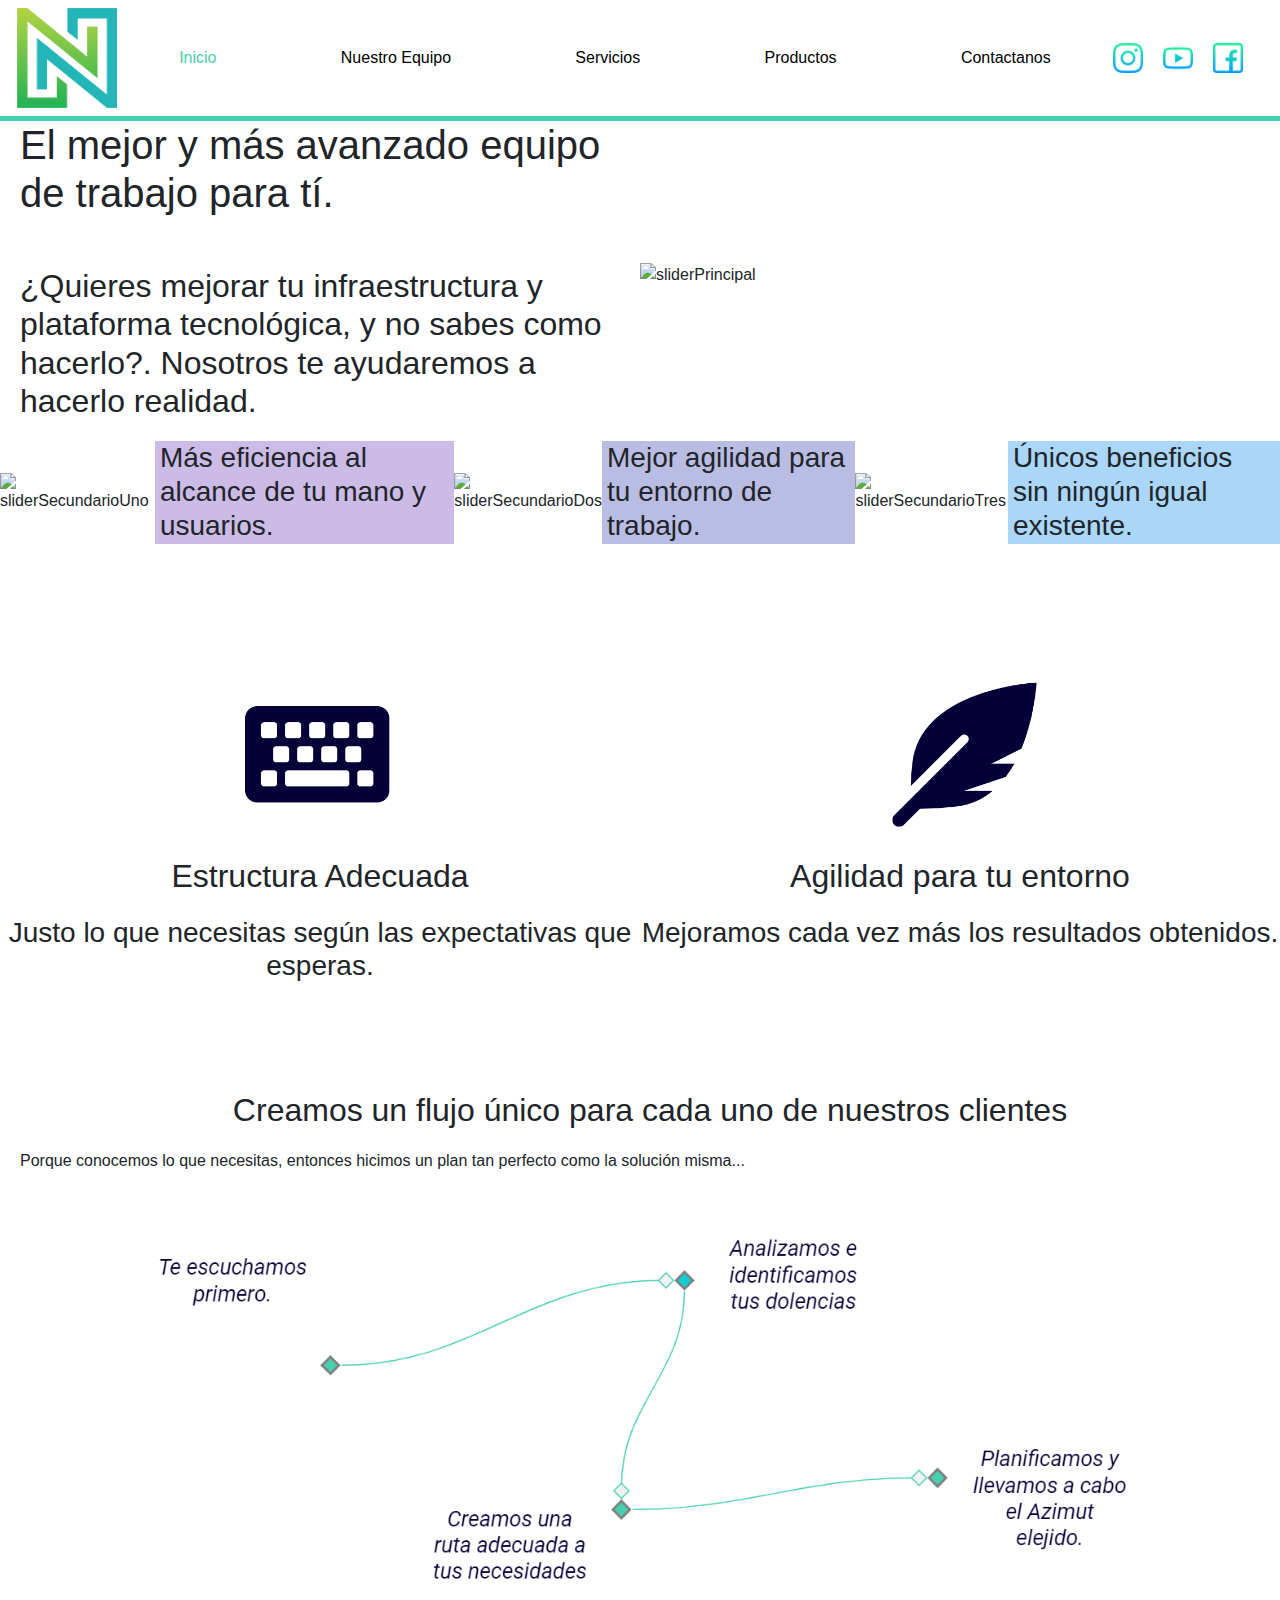
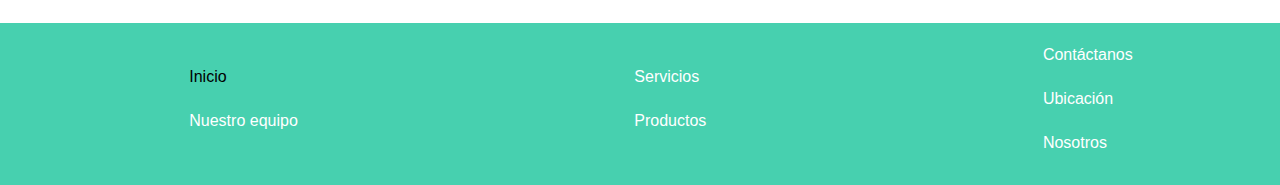
==== commit 8cd78b92: "commit" ====
--- a/index.html
+++ b/index.html
@@ -16,11 +16,14 @@
         <link rel="stylesheet" type="text/css" media="screen" href="./scss/style.css">
     </head>
     <body id="gridAreas">
-        <section id="vaciaTittleUno"></section>
         <!--INICIO BARRA NAVEGACIÓN RESPONSIVE-->
         <nav class="navbar navbar-expand-lg navbar-light bg-white">
             <div class="container-fluid">
-                <div class="divimagenLogo"><img class="imagenLogo" src="./imagenes/logo.png" alt="Logo"></div>
+                <div class="divimagenLogo">
+                    <a class="menuOpcionLink" href="./index.html">
+                        <img class="imagenLogo" src="./imagenes/logo.png" alt="Logo">
+                    </a>
+                </div>
                 <button class="navbar-toggler" type="button" data-bs-toggle="collapse" data-bs-target="#navbarScroll" aria-controls="navbarScroll" aria-expanded="false" aria-label="Toggle navigation">
                 <span class="navbar-toggler-icon"></span>
                 </button>
@@ -30,16 +33,14 @@
                     <span class="menuNavegacionOpcion"><a class="menuOpcionLink" href="./pages/servicios.html">Servicios</a></span>
                     <span class="menuNavegacionOpcion"><a class="menuOpcionLink" href="./pages/productos.html">Productos</a></span>
                     <span class="menuNavegacionOpcion"><a class="menuOpcionLink" href="./pages/contactanos.html">Contactanos</a></span>
-                    <span class="cajonimagenSocial"><img class="imagenSocial" src="./imagenes/instagram.png" alt="Logo"></span>
-                    <span class="cajonimagenSocial"><img class="imagenSocial" src="./imagenes/youtube.png" alt="Logo"></span>
-                    <span class="cajonimagenSocial"><img class="imagenSocial" src="./imagenes/facebook.png" alt="Logo"></span>
+                    <span class="cajonimagenSocial"><a class="menuOpcionLink" href="https://www.instagram.com"><img class="imagenSocial" src="./imagenes/instagram.png" alt="Logo"></a></span>
+                    <span class="cajonimagenSocial"><a class="menuOpcionLink" href="https://www.youtube.com"><img class="imagenSocial" src="./imagenes/youtube.png" alt="Logo"></a></span>
+                    <span class="cajonimagenSocial"><a class="menuOpcionLink" href="https://www.facebook.com"><img class="imagenSocial" src="./imagenes/facebook.png" alt="Logo"></a></span>
                 </div>
             </div>
         </nav>
         <!--FIN BARRA NAVEGACIÓN RESPONSIVE-->
-        <section id="vaciaTittleDos"></section>
         <section class="linea"></section>
-        <section class="vaciaUno"></section>
         <header>
             <div class="sliderPrincipal">
                 <div class="cajonSliderPrincipal">
@@ -98,8 +99,6 @@
                 </div>
             </section>
         </main>
-        <section class="vaciaDos"></section>
-        <section class="vaciaFooterUno"></section>
         <footer>
             <div class="footer">
                 <div class="divFooter">
@@ -137,7 +136,6 @@
                 </div>
             </div>
         </footer>
-        <section class="vaciaFooterDos"></section>
         <!--Script de Bootstrap de JavaScript-->
         <script src="./js/bootstrap.js"></script>
     </body>
--- a/scss/style.css
+++ b/scss/style.css
@@ -9,197 +9,6 @@
 
 body {
   width: 100%;
-}
-
-/*Menu de Navegación*/
-nav {
-  padding: 10px 5px 5px 5px;
-  display: -webkit-box;
-  display: -ms-flexbox;
-  display: flex;
-  -webkit-box-orient: horizontal;
-  -webkit-box-direction: normal;
-      -ms-flex-direction: row;
-          flex-direction: row;
-  text-decoration: none;
-  height: 100px;
-}
-
-nav .imagenLogo {
-  width: 100px;
-}
-
-nav .menuNavegacionOpcion {
-  margin: auto;
-  font-size: 1rem;
-}
-
-nav .menuNavegacionOpcion a.menuOpcionLink {
-  text-decoration: none;
-  color: black;
-}
-
-nav .menuNavegacionOpcion a.menuOpcionLink:hover {
-  color: #47D0AF;
-  font-size: 110%;
-}
-
-nav .menuNavegacionOpcion a.seleccionado {
-  color: #47D0AF;
-}
-
-nav .cajonimagenSocial {
-  width: 50px;
-  margin-top: auto;
-  margin-bottom: auto;
-  margin-left: 0px;
-  margin-right: 0px;
-}
-
-nav .cajonimagenSocial .imagenSocial {
-  width: 30px;
-}
-
-.linea {
-  height: 5px;
-  background-color: #47D0AF;
-}
-
-/*Footer*/
-footer {
-  background-color: #47D0AF;
-}
-
-footer .footer {
-  display: -webkit-box;
-  display: -ms-flexbox;
-  display: flex;
-  -webkit-box-orient: horizontal;
-  -webkit-box-direction: normal;
-      -ms-flex-direction: row;
-          flex-direction: row;
-}
-
-footer .footer .divFooter {
-  margin: auto;
-  padding: 20px 10px 10px 20px;
-}
-
-footer .footer .divFooter ul li {
-  list-style: none;
-  margin-bottom: 20px;
-}
-
-footer .footer .divFooter ul li a.opcionlinkFooter {
-  text-decoration: none;
-  color: white;
-}
-
-footer .footer .divFooter ul li a.opcionlinkFooter:hover {
-  color: black;
-}
-
-footer .footer .divFooter ul li a.seleccionadoFooter {
-  color: black;
-}
-
-.vaciaFooterUno {
-  background-image: -webkit-gradient(linear, right top, left top, color-stop(20%, #47D0AF), to(white));
-  background-image: linear-gradient(to left, #47D0AF 20%, white);
-}
-
-.vaciaFooterDos {
-  background-image: -webkit-gradient(linear, left top, right top, color-stop(20%, #47D0AF), to(white));
-  background-image: linear-gradient(to right, #47D0AF 20%, white);
-}
-
-/******GRID's******/
-/*Grid's Areas Generales*/
-nav {
-  -ms-grid-row: 1;
-  -ms-grid-column: 2;
-  -ms-grid-column-span: 2;
-  grid-area: menu;
-}
-
-header {
-  -ms-grid-row: 3;
-  -ms-grid-column: 2;
-  -ms-grid-column-span: 2;
-  grid-area: slider;
-}
-
-main {
-  -ms-grid-row: 4;
-  -ms-grid-column: 2;
-  -ms-grid-column-span: 2;
-  grid-area: cuerpo;
-}
-
-footer {
-  -ms-grid-row: 5;
-  -ms-grid-column: 2;
-  -ms-grid-column-span: 2;
-  grid-area: pie;
-}
-
-.vaciaUno {
-  -ms-grid-row: 3;
-  -ms-grid-row-span: 2;
-  -ms-grid-column: 1;
-  grid-area: vaciaUno;
-}
-
-.vaciaDos {
-  -ms-grid-row: 3;
-  -ms-grid-row-span: 2;
-  -ms-grid-column: 4;
-  grid-area: vaciaDos;
-}
-
-.vaciaTittleUno {
-  -ms-grid-row: 1;
-  -ms-grid-column: 1;
-  grid-area: vaciaTittleUno;
-}
-
-.vaciaTittleDos {
-  -ms-grid-row: 1;
-  -ms-grid-column: 4;
-  grid-area: vaciaTittleDos;
-}
-
-.linea {
-  -ms-grid-row: 2;
-  -ms-grid-column: 1;
-  -ms-grid-column-span: 4;
-  grid-area: linea;
-}
-
-.vaciaFooterUno {
-  -ms-grid-row: 5;
-  -ms-grid-column: 1;
-  grid-area: vaciaFooterUno;
-}
-
-.vaciaFooterDos {
-  -ms-grid-row: 5;
-  -ms-grid-column: 4;
-  grid-area: vaciaFooterDos;
-}
-
-#gridAreas {
-  display: -ms-grid;
-  display: grid;
-      grid-template-areas: "vaciaTittleUno menu menu vaciaTittleDos"- "linea linea linea linea"- "vaciaUno slider slider vaciaDos"- "vaciaUno cuerpo cuerpo vaciaDos"- "vaciaFooterUno pie pie vaciaFooterDos";
-  -ms-grid-columns: 10% 40% 40% 10%;
-      grid-template-columns: 10% 40% 40% 10%;
-  -ms-grid-rows: auto auto auto auto auto;
-      grid-template-rows: auto auto auto auto auto;
 }
 
 /*!
@@ -12161,10 +11970,186 @@
   }
 }
 
+/*Menu de Navegación*/
+nav {
+  padding: 10px 5px 5px 5px;
+  display: -webkit-box;
+  display: -ms-flexbox;
+  display: flex;
+  -webkit-box-orient: horizontal;
+  -webkit-box-direction: normal;
+      -ms-flex-direction: row;
+          flex-direction: row;
+  text-decoration: none;
+}
+
+nav .imagenLogo {
+  width: 100px;
+}
+
+nav .menuNavegacionOpcion {
+  margin-left: auto;
+  margin-right: auto;
+  font-size: 1rem;
+}
+
+nav .menuNavegacionOpcion a.menuOpcionLink {
+  text-decoration: none;
+  color: black;
+}
+
+nav .menuNavegacionOpcion a.menuOpcionLink:hover {
+  color: #47D0AF;
+}
+
+nav .menuNavegacionOpcion a.seleccionado {
+  color: #47D0AF;
+}
+
+nav .cajonimagenSocial {
+  width: 50px;
+  margin-top: auto;
+  margin-bottom: auto;
+  margin-left: 0px;
+  margin-right: 0px;
+}
+
+nav .cajonimagenSocial .imagenSocial {
+  width: 30px;
+}
+
+.linea {
+  height: 5px;
+  background-color: #47D0AF;
+}
+
+/*Footer*/
+footer {
+  background-color: #47D0AF;
+}
+
+footer .footer {
+  display: -webkit-box;
+  display: -ms-flexbox;
+  display: flex;
+  -webkit-box-orient: horizontal;
+  -webkit-box-direction: normal;
+      -ms-flex-direction: row;
+          flex-direction: row;
+}
+
+footer .footer .divFooter {
+  margin: auto;
+  padding: 20px 10px 10px 20px;
+}
+
+footer .footer .divFooter ul li {
+  list-style: none;
+  margin-bottom: 20px;
+}
+
+footer .footer .divFooter ul li a.opcionlinkFooter {
+  text-decoration: none;
+  color: white;
+}
+
+footer .footer .divFooter ul li a.opcionlinkFooter:hover {
+  color: black;
+}
+
+footer .footer .divFooter ul li a.seleccionadoFooter {
+  color: black;
+}
+
+.vaciaFooterUno {
+  background-image: -webkit-gradient(linear, right top, left top, color-stop(20%, #47D0AF), to(white));
+  background-image: linear-gradient(to left, #47D0AF 20%, white);
+}
+
+.vaciaFooterDos {
+  background-image: -webkit-gradient(linear, left top, right top, color-stop(20%, #47D0AF), to(white));
+  background-image: linear-gradient(to right, #47D0AF 20%, white);
+}
+
+/******GRID's******/
+/*Grid's Areas Generales*/
+nav {
+  -ms-grid-row: 1;
+  -ms-grid-column: 1;
+  -ms-grid-column-span: 2;
+  grid-area: menu;
+}
+
+header {
+  -ms-grid-row: 3;
+  -ms-grid-column: 1;
+  -ms-grid-column-span: 2;
+  grid-area: slider;
+}
+
+main {
+  -ms-grid-row: 4;
+  -ms-grid-column: 1;
+  -ms-grid-column-span: 2;
+  grid-area: cuerpo;
+}
+
+footer {
+  -ms-grid-row: 5;
+  -ms-grid-column: 1;
+  -ms-grid-column-span: 2;
+  grid-area: pie;
+}
+
+.vaciaUno {
+  grid-area: vaciaUno;
+}
+
+.vaciaDos {
+  grid-area: vaciaDos;
+}
+
+.vaciaTittleUno {
+  grid-area: vaciaTittleUno;
+}
+
+.vaciaTittleDos {
+  grid-area: vaciaTittleDos;
+}
+
+.linea {
+  -ms-grid-row: 2;
+  -ms-grid-column: 1;
+  -ms-grid-column-span: 2;
+  grid-area: linea;
+}
+
+.vaciaFooterUno {
+  grid-area: vaciaFooterUno;
+}
+
+.vaciaFooterDos {
+  grid-area: vaciaFooterDos;
+}
+
+#gridAreas {
+  display: -ms-grid;
+  display: grid;
+      grid-template-areas: "menu menu"+ "linea linea"+ "slider slider"+ "cuerpo cuerpo"+ "pie pie";
+  -ms-grid-columns: 50% 50%;
+      grid-template-columns: 50% 50%;
+  -ms-grid-rows: auto auto auto auto auto;
+      grid-template-rows: auto auto auto auto auto;
+}
+
 /*#################### ESTILOS GENERALES INDEX ####################*/
 /******************** Header ********************/
 /* Slider Principal */
-.sliderPrincipal, .sliderSecundario, .seccionUno, .seccionEquipoUnoNE, .seccionEquipoDosNE, .cajonSeccionUnoP, .sliderPrincipalDosC, .tituloOpcionC, .cajonFormularioC, .cajonDireccionC {
+.sliderPrincipal, .sliderSecundario, .seccionUno, .cajonSeccionUnoP, .sliderPrincipalDosC, .tituloOpcionC, .cajonFormularioC, .cajonDireccionC {
   display: -webkit-box;
   display: -ms-flexbox;
   display: flex;
@@ -12175,20 +12160,21 @@
   width: 100%;
 }
 
-.sliderPrincipal .cajonSliderPrincipal, .sliderSecundario .cajonSliderPrincipal, .seccionUno .cajonSliderPrincipal, .seccionEquipoUnoNE .cajonSliderPrincipal, .seccionEquipoDosNE .cajonSliderPrincipal, .cajonSeccionUnoP .cajonSliderPrincipal, .sliderPrincipalDosC .cajonSliderPrincipal, .tituloOpcionC .cajonSliderPrincipal, .cajonFormularioC .cajonSliderPrincipal, .cajonDireccionC .cajonSliderPrincipal {
+.sliderPrincipal .cajonSliderPrincipal, .sliderSecundario .cajonSliderPrincipal, .seccionUno .cajonSliderPrincipal, .cajonSeccionUnoP .cajonSliderPrincipal, .sliderPrincipalDosC .cajonSliderPrincipal, .tituloOpcionC .cajonSliderPrincipal, .cajonFormularioC .cajonSliderPrincipal, .cajonDireccionC .cajonSliderPrincipal {
   width: 50%;
   margin: auto;
 }
 
-.sliderPrincipal .cajonSliderPrincipal .tituloIndexSliderPrincipal, .sliderSecundario .cajonSliderPrincipal .tituloIndexSliderPrincipal, .seccionUno .cajonSliderPrincipal .tituloIndexSliderPrincipal, .seccionEquipoUnoNE .cajonSliderPrincipal .tituloIndexSliderPrincipal, .seccionEquipoDosNE .cajonSliderPrincipal .tituloIndexSliderPrincipal, .cajonSeccionUnoP .cajonSliderPrincipal .tituloIndexSliderPrincipal, .sliderPrincipalDosC .cajonSliderPrincipal .tituloIndexSliderPrincipal, .tituloOpcionC .cajonSliderPrincipal .tituloIndexSliderPrincipal, .cajonFormularioC .cajonSliderPrincipal .tituloIndexSliderPrincipal, .cajonDireccionC .cajonSliderPrincipal .tituloIndexSliderPrincipal {
+.sliderPrincipal .cajonSliderPrincipal .tituloIndexSliderPrincipal, .sliderSecundario .cajonSliderPrincipal .tituloIndexSliderPrincipal, .seccionUno .cajonSliderPrincipal .tituloIndexSliderPrincipal, .cajonSeccionUnoP .cajonSliderPrincipal .tituloIndexSliderPrincipal, .sliderPrincipalDosC .cajonSliderPrincipal .tituloIndexSliderPrincipal, .tituloOpcionC .cajonSliderPrincipal .tituloIndexSliderPrincipal, .cajonFormularioC .cajonSliderPrincipal .tituloIndexSliderPrincipal, .cajonDireccionC .cajonSliderPrincipal .tituloIndexSliderPrincipal {
   -webkit-animation-name: tituloIndexSliderPrincipal;
           animation-name: tituloIndexSliderPrincipal;
-  -webkit-animation-duration: 2s;
-          animation-duration: 2s;
+  -webkit-animation-duration: 1s;
+          animation-duration: 1s;
   -webkit-animation-iteration-count: 1;
           animation-iteration-count: 1;
   -webkit-animation-delay: 0.5;
           animation-delay: 0.5;
+  margin-left: 20px;
 }
 
 @-webkit-keyframes tituloIndexSliderPrincipal {
@@ -12221,15 +12207,16 @@
   }
 }
 
-.sliderPrincipal .cajonSliderPrincipal .subTituloIndexSliderPrincipal, .sliderSecundario .cajonSliderPrincipal .subTituloIndexSliderPrincipal, .seccionUno .cajonSliderPrincipal .subTituloIndexSliderPrincipal, .seccionEquipoUnoNE .cajonSliderPrincipal .subTituloIndexSliderPrincipal, .seccionEquipoDosNE .cajonSliderPrincipal .subTituloIndexSliderPrincipal, .cajonSeccionUnoP .cajonSliderPrincipal .subTituloIndexSliderPrincipal, .sliderPrincipalDosC .cajonSliderPrincipal .subTituloIndexSliderPrincipal, .tituloOpcionC .cajonSliderPrincipal .subTituloIndexSliderPrincipal, .cajonFormularioC .cajonSliderPrincipal .subTituloIndexSliderPrincipal, .cajonDireccionC .cajonSliderPrincipal .subTituloIndexSliderPrincipal {
+.sliderPrincipal .cajonSliderPrincipal .subTituloIndexSliderPrincipal, .sliderSecundario .cajonSliderPrincipal .subTituloIndexSliderPrincipal, .seccionUno .cajonSliderPrincipal .subTituloIndexSliderPrincipal, .cajonSeccionUnoP .cajonSliderPrincipal .subTituloIndexSliderPrincipal, .sliderPrincipalDosC .cajonSliderPrincipal .subTituloIndexSliderPrincipal, .tituloOpcionC .cajonSliderPrincipal .subTituloIndexSliderPrincipal, .cajonFormularioC .cajonSliderPrincipal .subTituloIndexSliderPrincipal, .cajonDireccionC .cajonSliderPrincipal .subTituloIndexSliderPrincipal {
   -webkit-animation-name: subTituloIndexSliderPrincipal;
           animation-name: subTituloIndexSliderPrincipal;
-  -webkit-animation-duration: 3s;
-          animation-duration: 3s;
+  -webkit-animation-duration: 1.2s;
+          animation-duration: 1.2s;
   -webkit-animation-iteration-count: 1;
           animation-iteration-count: 1;
   -webkit-animation-delay: 0.5;
           animation-delay: 0.5;
+  margin-left: 20px;
 }
 
 @-webkit-keyframes subTituloIndexSliderPrincipal {
@@ -12262,11 +12249,11 @@
   }
 }
 
-.sliderPrincipal .cajonSliderPrincipal .imagenSliderPrincipal, .sliderSecundario .cajonSliderPrincipal .imagenSliderPrincipal, .seccionUno .cajonSliderPrincipal .imagenSliderPrincipal, .seccionEquipoUnoNE .cajonSliderPrincipal .imagenSliderPrincipal, .seccionEquipoDosNE .cajonSliderPrincipal .imagenSliderPrincipal, .cajonSeccionUnoP .cajonSliderPrincipal .imagenSliderPrincipal, .sliderPrincipalDosC .cajonSliderPrincipal .imagenSliderPrincipal, .tituloOpcionC .cajonSliderPrincipal .imagenSliderPrincipal, .cajonFormularioC .cajonSliderPrincipal .imagenSliderPrincipal, .cajonDireccionC .cajonSliderPrincipal .imagenSliderPrincipal {
+.sliderPrincipal .cajonSliderPrincipal .imagenSliderPrincipal, .sliderSecundario .cajonSliderPrincipal .imagenSliderPrincipal, .seccionUno .cajonSliderPrincipal .imagenSliderPrincipal, .cajonSeccionUnoP .cajonSliderPrincipal .imagenSliderPrincipal, .sliderPrincipalDosC .cajonSliderPrincipal .imagenSliderPrincipal, .tituloOpcionC .cajonSliderPrincipal .imagenSliderPrincipal, .cajonFormularioC .cajonSliderPrincipal .imagenSliderPrincipal, .cajonDireccionC .cajonSliderPrincipal .imagenSliderPrincipal {
   width: 100%;
 }
 
-.sliderPrincipal .cajonSliderPrincipal h1, .sliderSecundario .cajonSliderPrincipal h1, .seccionUno .cajonSliderPrincipal h1, .seccionEquipoUnoNE .cajonSliderPrincipal h1, .seccionEquipoDosNE .cajonSliderPrincipal h1, .cajonSeccionUnoP .cajonSliderPrincipal h1, .sliderPrincipalDosC .cajonSliderPrincipal h1, .tituloOpcionC .cajonSliderPrincipal h1, .cajonFormularioC .cajonSliderPrincipal h1, .cajonDireccionC .cajonSliderPrincipal h1, .sliderPrincipal .cajonSliderPrincipal .h1, .sliderSecundario .cajonSliderPrincipal .h1, .seccionUno .cajonSliderPrincipal .h1, .seccionEquipoUnoNE .cajonSliderPrincipal .h1, .seccionEquipoDosNE .cajonSliderPrincipal .h1, .cajonSeccionUnoP .cajonSliderPrincipal .h1, .sliderPrincipalDosC .cajonSliderPrincipal .h1, .tituloOpcionC .cajonSliderPrincipal .h1, .cajonFormularioC .cajonSliderPrincipal .h1, .cajonDireccionC .cajonSliderPrincipal .h1 {
+.sliderPrincipal .cajonSliderPrincipal h1, .sliderSecundario .cajonSliderPrincipal h1, .seccionUno .cajonSliderPrincipal h1, .cajonSeccionUnoP .cajonSliderPrincipal h1, .sliderPrincipalDosC .cajonSliderPrincipal h1, .tituloOpcionC .cajonSliderPrincipal h1, .cajonFormularioC .cajonSliderPrincipal h1, .cajonDireccionC .cajonSliderPrincipal h1, .sliderPrincipal .cajonSliderPrincipal .h1, .sliderSecundario .cajonSliderPrincipal .h1, .seccionUno .cajonSliderPrincipal .h1, .cajonSeccionUnoP .cajonSliderPrincipal .h1, .sliderPrincipalDosC .cajonSliderPrincipal .h1, .tituloOpcionC .cajonSliderPrincipal .h1, .cajonFormularioC .cajonSliderPrincipal .h1, .cajonDireccionC .cajonSliderPrincipal .h1 {
   margin-bottom: 50px;
 }
 
@@ -12289,8 +12276,8 @@
 }
 
 .sliderSecundario .cajonSliderSecundario .imagenSliderSecundario:hover {
-  -webkit-transform: scale(1.1);
-          transform: scale(1.1);
+  -webkit-transform: scale(0.8);
+          transform: scale(0.8);
 }
 
 .sliderSecundario #cajonSliderSecundarioUno {
@@ -12352,8 +12339,6 @@
 
 .seccionUno .cajonSeccionUno .imagenResalte:hover {
   border-radius: 50%;
-  -webkit-box-shadow: 0px 0px 5px 5px #47D0AF;
-          box-shadow: 0px 0px 5px 5px #47D0AF;
   -webkit-transform: rotate(10deg);
           transform: rotate(10deg);
   -webkit-filter: opacity(0.5);
@@ -12387,6 +12372,7 @@
 
 .seccionDos .cajonSeccionDos h2, seccionMarcasNE .cajonSeccionDos h2, .seccionUnoP .cajonSeccionDos h2, .seccionDosP .cajonSeccionDos h2, .productosOnpremisesP .cajonSeccionDos h2, .formularioC .cajonSeccionDos h2, #opcionFormularioDosC .cajonSeccionDos h2, .seccionDos .cajonSeccionDos .h2, seccionMarcasNE .cajonSeccionDos .h2, .seccionUnoP .cajonSeccionDos .h2, .seccionDosP .cajonSeccionDos .h2, .productosOnpremisesP .cajonSeccionDos .h2, .formularioC .cajonSeccionDos .h2, #opcionFormularioDosC .cajonSeccionDos .h2, .seccionDos .cajonSeccionDos p, seccionMarcasNE .cajonSeccionDos p, .seccionUnoP .cajonSeccionDos p, .seccionDosP .cajonSeccionDos p, .productosOnpremisesP .cajonSeccionDos p, .formularioC .cajonSeccionDos p, #opcionFormularioDosC .cajonSeccionDos p {
   margin-bottom: 20px;
+  margin-left: 20px;
 }
 
 .seccionDos .cajonSeccionDos p, seccionMarcasNE .cajonSeccionDos p, .seccionUnoP .cajonSeccionDos p, .seccionDosP .cajonSeccionDos p, .productosOnpremisesP .cajonSeccionDos p, .formularioC .cajonSeccionDos p, #opcionFormularioDosC .cajonSeccionDos p {
@@ -12412,12 +12398,10 @@
 .sliderPrincipalNE .tituloPrincipalNE {
   -webkit-animation-name: tituloPrincipalNE;
           animation-name: tituloPrincipalNE;
-  -webkit-animation-duration: 2s;
-          animation-duration: 2s;
+  -webkit-animation-duration: 0.5s;
+          animation-duration: 0.5s;
   -webkit-animation-iteration-count: 1;
           animation-iteration-count: 1;
-  -webkit-animation-delay: 0.5;
-          animation-delay: 0.5;
 }
 
 @-webkit-keyframes tituloPrincipalNE {
@@ -12454,7 +12438,15 @@
 /******************** EQUIPO  ********************/
 /* Seccion Uno */
 .seccionEquipoUnoNE {
-  margin-top: 50px;
+  display: -webkit-box;
+  display: -ms-flexbox;
+  display: flex;
+  -webkit-box-orient: horizontal;
+  -webkit-box-direction: normal;
+      -ms-flex-direction: row;
+          flex-direction: row;
+  width: 80%;
+  margin: 50px auto;
   text-align: center;
 }
 
@@ -12472,6 +12464,15 @@
 
 /* Seccion Dos */
 .seccionEquipoDosNE {
+  display: -webkit-box;
+  display: -ms-flexbox;
+  display: flex;
+  -webkit-box-orient: horizontal;
+  -webkit-box-direction: normal;
+      -ms-flex-direction: row;
+          flex-direction: row;
+  width: 80%;
+  margin: 50px auto;
   margin-top: 50px;
 }
 
@@ -12497,16 +12498,24 @@
   width: 32%;
 }
 
-.cajonEquipoNE:hover {
-  width: 34%;
+.cajonEquipoNE:hover img {
+  -webkit-transform: scale(1.05);
+          transform: scale(1.05);
 }
 
 .cajonEquipoNE .imagenEquipoNE {
-  width: 100%;
+  width: 70%;
+  margin: inherit;
 }
 
 .cajonEquipoNE .textoEquipoNE {
   padding: 20px;
+}
+
+.cajonEquipoNE .tituloTextoEquipoNE {
+  padding: 20px;
+  font-weight: bold;
+  margin: inherit;
 }
 
 /****************************************/
@@ -12531,9 +12540,13 @@
   text-align: center;
 }
 
+.textoMarcasNE {
+  margin-left: 20px;
+}
+
 .imagenMarcasNE {
-  width: 20%;
-  margin: 20px;
+  width: 10%;
+  margin: 10px;
 }
 
 #marcaUno, #marcaDos, #marcaTres, #marcaCuatro, #marcaCinco, #marcaSeis, #marcaSiete, #marcaOcho {
@@ -12592,15 +12605,19 @@
     -webkit-transform: scale(1);
             transform: scale(1);
   }
-  12.5% {
+  10% {
     -webkit-transform: scale(1.1);
             transform: scale(1.1);
   }
-  25% {
-    -webkit-transform: scale(1);
-            transform: scale(1);
-  }
-  37.5% {
+  20% {
+    -webkit-transform: scale(1);
+            transform: scale(1);
+  }
+  30% {
+    -webkit-transform: scale(1);
+            transform: scale(1);
+  }
+  40% {
     -webkit-transform: scale(1);
             transform: scale(1);
   }
@@ -12608,15 +12625,19 @@
     -webkit-transform: scale(1);
             transform: scale(1);
   }
-  62.5% {
-    -webkit-transform: scale(1);
-            transform: scale(1);
-  }
-  75% {
-    -webkit-transform: scale(1);
-            transform: scale(1);
-  }
-  87.5% {
+  60% {
+    -webkit-transform: scale(1);
+            transform: scale(1);
+  }
+  70% {
+    -webkit-transform: scale(1);
+            transform: scale(1);
+  }
+  80% {
+    -webkit-transform: scale(1);
+            transform: scale(1);
+  }
+  90% {
     -webkit-transform: scale(1);
             transform: scale(1);
   }
@@ -12632,15 +12653,19 @@
     -webkit-transform: scale(1);
             transform: scale(1);
   }
-  12.5% {
+  10% {
     -webkit-transform: scale(1.1);
             transform: scale(1.1);
   }
-  25% {
-    -webkit-transform: scale(1);
-            transform: scale(1);
-  }
-  37.5% {
+  20% {
+    -webkit-transform: scale(1);
+            transform: scale(1);
+  }
+  30% {
+    -webkit-transform: scale(1);
+            transform: scale(1);
+  }
+  40% {
     -webkit-transform: scale(1);
             transform: scale(1);
   }
@@ -12648,15 +12673,19 @@
     -webkit-transform: scale(1);
             transform: scale(1);
   }
-  62.5% {
-    -webkit-transform: scale(1);
-            transform: scale(1);
-  }
-  75% {
-    -webkit-transform: scale(1);
-            transform: scale(1);
-  }
-  87.5% {
+  60% {
+    -webkit-transform: scale(1);
+            transform: scale(1);
+  }
+  70% {
+    -webkit-transform: scale(1);
+            transform: scale(1);
+  }
+  80% {
+    -webkit-transform: scale(1);
+            transform: scale(1);
+  }
+  90% {
     -webkit-transform: scale(1);
             transform: scale(1);
   }
@@ -12673,15 +12702,19 @@
     -webkit-transform: scale(1);
             transform: scale(1);
   }
-  12.5% {
-    -webkit-transform: scale(1);
-            transform: scale(1);
-  }
-  25% {
+  10% {
+    -webkit-transform: scale(1);
+            transform: scale(1);
+  }
+  20% {
     -webkit-transform: scale(1.1);
             transform: scale(1.1);
   }
-  37.5% {
+  30% {
+    -webkit-transform: scale(1);
+            transform: scale(1);
+  }
+  40% {
     -webkit-transform: scale(1);
             transform: scale(1);
   }
@@ -12689,15 +12722,19 @@
     -webkit-transform: scale(1);
             transform: scale(1);
   }
-  62.5% {
-    -webkit-transform: scale(1);
-            transform: scale(1);
-  }
-  75% {
-    -webkit-transform: scale(1);
-            transform: scale(1);
-  }
-  87.5% {
+  60% {
+    -webkit-transform: scale(1);
+            transform: scale(1);
+  }
+  70% {
+    -webkit-transform: scale(1);
+            transform: scale(1);
+  }
+  80% {
+    -webkit-transform: scale(1);
+            transform: scale(1);
+  }
+  90% {
     -webkit-transform: scale(1);
             transform: scale(1);
   }
@@ -12714,15 +12751,19 @@
     -webkit-transform: scale(1);
             transform: scale(1);
   }
-  12.5% {
-    -webkit-transform: scale(1);
-            transform: scale(1);
-  }
-  25% {
+  10% {
+    -webkit-transform: scale(1);
+            transform: scale(1);
+  }
+  20% {
     -webkit-transform: scale(1.1);
             transform: scale(1.1);
   }
-  37.5% {
+  30% {
+    -webkit-transform: scale(1);
+            transform: scale(1);
+  }
+  40% {
     -webkit-transform: scale(1);
             transform: scale(1);
   }
@@ -12730,15 +12771,19 @@
     -webkit-transform: scale(1);
             transform: scale(1);
   }
-  62.5% {
-    -webkit-transform: scale(1);
-            transform: scale(1);
-  }
-  75% {
-    -webkit-transform: scale(1);
-            transform: scale(1);
-  }
-  87.5% {
+  60% {
+    -webkit-transform: scale(1);
+            transform: scale(1);
+  }
+  70% {
+    -webkit-transform: scale(1);
+            transform: scale(1);
+  }
+  80% {
+    -webkit-transform: scale(1);
+            transform: scale(1);
+  }
+  90% {
     -webkit-transform: scale(1);
             transform: scale(1);
   }
@@ -12755,31 +12800,39 @@
     -webkit-transform: scale(1);
             transform: scale(1);
   }
-  12.5% {
-    -webkit-transform: scale(1);
-            transform: scale(1);
-  }
-  25% {
-    -webkit-transform: scale(1);
-            transform: scale(1);
-  }
-  37.5% {
+  10% {
+    -webkit-transform: scale(1);
+            transform: scale(1);
+  }
+  20% {
+    -webkit-transform: scale(1);
+            transform: scale(1);
+  }
+  30% {
     -webkit-transform: scale(1.1);
             transform: scale(1.1);
   }
+  40% {
+    -webkit-transform: scale(1);
+            transform: scale(1);
+  }
   50% {
     -webkit-transform: scale(1);
             transform: scale(1);
   }
-  62.5% {
-    -webkit-transform: scale(1);
-            transform: scale(1);
-  }
-  75% {
-    -webkit-transform: scale(1);
-            transform: scale(1);
-  }
-  87.5% {
+  60% {
+    -webkit-transform: scale(1);
+            transform: scale(1);
+  }
+  70% {
+    -webkit-transform: scale(1);
+            transform: scale(1);
+  }
+  80% {
+    -webkit-transform: scale(1);
+            transform: scale(1);
+  }
+  90% {
     -webkit-transform: scale(1);
             transform: scale(1);
   }
@@ -12796,31 +12849,39 @@
     -webkit-transform: scale(1);
             transform: scale(1);
   }
-  12.5% {
-    -webkit-transform: scale(1);
-            transform: scale(1);
-  }
-  25% {
-    -webkit-transform: scale(1);
-            transform: scale(1);
-  }
-  37.5% {
+  10% {
+    -webkit-transform: scale(1);
+            transform: scale(1);
+  }
+  20% {
+    -webkit-transform: scale(1);
+            transform: scale(1);
+  }
+  30% {
     -webkit-transform: scale(1.1);
             transform: scale(1.1);
   }
+  40% {
+    -webkit-transform: scale(1);
+            transform: scale(1);
+  }
   50% {
     -webkit-transform: scale(1);
             transform: scale(1);
   }
-  62.5% {
-    -webkit-transform: scale(1);
-            transform: scale(1);
-  }
-  75% {
-    -webkit-transform: scale(1);
-            transform: scale(1);
-  }
-  87.5% {
+  60% {
+    -webkit-transform: scale(1);
+            transform: scale(1);
+  }
+  70% {
+    -webkit-transform: scale(1);
+            transform: scale(1);
+  }
+  80% {
+    -webkit-transform: scale(1);
+            transform: scale(1);
+  }
+  90% {
     -webkit-transform: scale(1);
             transform: scale(1);
   }
@@ -12837,15 +12898,117 @@
     -webkit-transform: scale(1);
             transform: scale(1);
   }
-  12.5% {
-    -webkit-transform: scale(1);
-            transform: scale(1);
-  }
-  25% {
-    -webkit-transform: scale(1);
-            transform: scale(1);
-  }
-  37.5% {
+  10% {
+    -webkit-transform: scale(1);
+            transform: scale(1);
+  }
+  20% {
+    -webkit-transform: scale(1);
+            transform: scale(1);
+  }
+  30% {
+    -webkit-transform: scale(1);
+            transform: scale(1);
+  }
+  40% {
+    -webkit-transform: scale(1.1);
+            transform: scale(1.1);
+  }
+  50% {
+    -webkit-transform: scale(1);
+            transform: scale(1);
+  }
+  60% {
+    -webkit-transform: scale(1);
+            transform: scale(1);
+  }
+  70% {
+    -webkit-transform: scale(1);
+            transform: scale(1);
+  }
+  80% {
+    -webkit-transform: scale(1);
+            transform: scale(1);
+  }
+  90% {
+    -webkit-transform: scale(1);
+            transform: scale(1);
+  }
+  100% {
+    -webkit-transform: scale(1);
+            transform: scale(1);
+  }
+  /* fin */
+}
+
+@keyframes marcaCuatro {
+  /* inicio */
+  0% {
+    -webkit-transform: scale(1);
+            transform: scale(1);
+  }
+  10% {
+    -webkit-transform: scale(1);
+            transform: scale(1);
+  }
+  20% {
+    -webkit-transform: scale(1);
+            transform: scale(1);
+  }
+  30% {
+    -webkit-transform: scale(1);
+            transform: scale(1);
+  }
+  40% {
+    -webkit-transform: scale(1.1);
+            transform: scale(1.1);
+  }
+  50% {
+    -webkit-transform: scale(1);
+            transform: scale(1);
+  }
+  60% {
+    -webkit-transform: scale(1);
+            transform: scale(1);
+  }
+  70% {
+    -webkit-transform: scale(1);
+            transform: scale(1);
+  }
+  80% {
+    -webkit-transform: scale(1);
+            transform: scale(1);
+  }
+  90% {
+    -webkit-transform: scale(1);
+            transform: scale(1);
+  }
+  100% {
+    -webkit-transform: scale(1);
+            transform: scale(1);
+  }
+  /* fin */
+}
+
+@-webkit-keyframes marcaCinco {
+  /* inicio */
+  0% {
+    -webkit-transform: scale(1);
+            transform: scale(1);
+  }
+  10% {
+    -webkit-transform: scale(1);
+            transform: scale(1);
+  }
+  20% {
+    -webkit-transform: scale(1);
+            transform: scale(1);
+  }
+  30% {
+    -webkit-transform: scale(1);
+            transform: scale(1);
+  }
+  40% {
     -webkit-transform: scale(1);
             transform: scale(1);
   }
@@ -12853,15 +13016,19 @@
     -webkit-transform: scale(1.1);
             transform: scale(1.1);
   }
-  62.5% {
-    -webkit-transform: scale(1);
-            transform: scale(1);
-  }
-  75% {
-    -webkit-transform: scale(1);
-            transform: scale(1);
-  }
-  87.5% {
+  60% {
+    -webkit-transform: scale(1);
+            transform: scale(1);
+  }
+  70% {
+    -webkit-transform: scale(1);
+            transform: scale(1);
+  }
+  80% {
+    -webkit-transform: scale(1);
+            transform: scale(1);
+  }
+  90% {
     -webkit-transform: scale(1);
             transform: scale(1);
   }
@@ -12872,21 +13039,25 @@
   /* fin */
 }
 
-@keyframes marcaCuatro {
+@keyframes marcaCinco {
   /* inicio */
   0% {
     -webkit-transform: scale(1);
             transform: scale(1);
   }
-  12.5% {
-    -webkit-transform: scale(1);
-            transform: scale(1);
-  }
-  25% {
-    -webkit-transform: scale(1);
-            transform: scale(1);
-  }
-  37.5% {
+  10% {
+    -webkit-transform: scale(1);
+            transform: scale(1);
+  }
+  20% {
+    -webkit-transform: scale(1);
+            transform: scale(1);
+  }
+  30% {
+    -webkit-transform: scale(1);
+            transform: scale(1);
+  }
+  40% {
     -webkit-transform: scale(1);
             transform: scale(1);
   }
@@ -12894,97 +13065,19 @@
     -webkit-transform: scale(1.1);
             transform: scale(1.1);
   }
-  62.5% {
-    -webkit-transform: scale(1);
-            transform: scale(1);
-  }
-  75% {
-    -webkit-transform: scale(1);
-            transform: scale(1);
-  }
-  87.5% {
-    -webkit-transform: scale(1);
-            transform: scale(1);
-  }
-  100% {
-    -webkit-transform: scale(1);
-            transform: scale(1);
-  }
-  /* fin */
-}
-
-@-webkit-keyframes marcaCinco {
-  /* inicio */
-  0% {
-    -webkit-transform: scale(1);
-            transform: scale(1);
-  }
-  12.5% {
-    -webkit-transform: scale(1);
-            transform: scale(1);
-  }
-  25% {
-    -webkit-transform: scale(1);
-            transform: scale(1);
-  }
-  37.5% {
-    -webkit-transform: scale(1);
-            transform: scale(1);
-  }
-  50% {
-    -webkit-transform: scale(1);
-            transform: scale(1);
-  }
-  62.5% {
-    -webkit-transform: scale(1.1);
-            transform: scale(1.1);
-  }
-  75% {
-    -webkit-transform: scale(1);
-            transform: scale(1);
-  }
-  87.5% {
-    -webkit-transform: scale(1);
-            transform: scale(1);
-  }
-  100% {
-    -webkit-transform: scale(1);
-            transform: scale(1);
-  }
-  /* fin */
-}
-
-@keyframes marcaCinco {
-  /* inicio */
-  0% {
-    -webkit-transform: scale(1);
-            transform: scale(1);
-  }
-  12.5% {
-    -webkit-transform: scale(1);
-            transform: scale(1);
-  }
-  25% {
-    -webkit-transform: scale(1);
-            transform: scale(1);
-  }
-  37.5% {
-    -webkit-transform: scale(1);
-            transform: scale(1);
-  }
-  50% {
-    -webkit-transform: scale(1);
-            transform: scale(1);
-  }
-  62.5% {
-    -webkit-transform: scale(1.1);
-            transform: scale(1.1);
-  }
-  75% {
-    -webkit-transform: scale(1);
-            transform: scale(1);
-  }
-  87.5% {
+  60% {
+    -webkit-transform: scale(1);
+            transform: scale(1);
+  }
+  70% {
+    -webkit-transform: scale(1);
+            transform: scale(1);
+  }
+  80% {
+    -webkit-transform: scale(1);
+            transform: scale(1);
+  }
+  90% {
     -webkit-transform: scale(1);
             transform: scale(1);
   }
@@ -13001,15 +13094,19 @@
     -webkit-transform: scale(1);
             transform: scale(1);
   }
-  12.5% {
-    -webkit-transform: scale(1);
-            transform: scale(1);
-  }
-  25% {
-    -webkit-transform: scale(1);
-            transform: scale(1);
-  }
-  37.5% {
+  10% {
+    -webkit-transform: scale(1);
+            transform: scale(1);
+  }
+  20% {
+    -webkit-transform: scale(1);
+            transform: scale(1);
+  }
+  30% {
+    -webkit-transform: scale(1);
+            transform: scale(1);
+  }
+  40% {
     -webkit-transform: scale(1);
             transform: scale(1);
   }
@@ -13017,15 +13114,19 @@
     -webkit-transform: scale(1);
             transform: scale(1);
   }
-  62.5% {
-    -webkit-transform: scale(1);
-            transform: scale(1);
-  }
-  75% {
+  60% {
     -webkit-transform: scale(1.1);
             transform: scale(1.1);
   }
-  87.5% {
+  70% {
+    -webkit-transform: scale(1);
+            transform: scale(1);
+  }
+  80% {
+    -webkit-transform: scale(1);
+            transform: scale(1);
+  }
+  90% {
     -webkit-transform: scale(1);
             transform: scale(1);
   }
@@ -13042,15 +13143,19 @@
     -webkit-transform: scale(1);
             transform: scale(1);
   }
-  12.5% {
-    -webkit-transform: scale(1);
-            transform: scale(1);
-  }
-  25% {
-    -webkit-transform: scale(1);
-            transform: scale(1);
-  }
-  37.5% {
+  10% {
+    -webkit-transform: scale(1);
+            transform: scale(1);
+  }
+  20% {
+    -webkit-transform: scale(1);
+            transform: scale(1);
+  }
+  30% {
+    -webkit-transform: scale(1);
+            transform: scale(1);
+  }
+  40% {
     -webkit-transform: scale(1);
             transform: scale(1);
   }
@@ -13058,15 +13163,19 @@
     -webkit-transform: scale(1);
             transform: scale(1);
   }
-  62.5% {
-    -webkit-transform: scale(1);
-            transform: scale(1);
-  }
-  75% {
+  60% {
     -webkit-transform: scale(1.1);
             transform: scale(1.1);
   }
-  87.5% {
+  70% {
+    -webkit-transform: scale(1);
+            transform: scale(1);
+  }
+  80% {
+    -webkit-transform: scale(1);
+            transform: scale(1);
+  }
+  90% {
     -webkit-transform: scale(1);
             transform: scale(1);
   }
@@ -13083,15 +13192,19 @@
     -webkit-transform: scale(1);
             transform: scale(1);
   }
-  12.5% {
-    -webkit-transform: scale(1);
-            transform: scale(1);
-  }
-  25% {
-    -webkit-transform: scale(1);
-            transform: scale(1);
-  }
-  37.5% {
+  10% {
+    -webkit-transform: scale(1);
+            transform: scale(1);
+  }
+  20% {
+    -webkit-transform: scale(1);
+            transform: scale(1);
+  }
+  30% {
+    -webkit-transform: scale(1);
+            transform: scale(1);
+  }
+  40% {
     -webkit-transform: scale(1);
             transform: scale(1);
   }
@@ -13099,17 +13212,21 @@
     -webkit-transform: scale(1);
             transform: scale(1);
   }
-  62.5% {
-    -webkit-transform: scale(1);
-            transform: scale(1);
-  }
-  75% {
-    -webkit-transform: scale(1);
-            transform: scale(1);
-  }
-  87.5% {
+  60% {
+    -webkit-transform: scale(1);
+            transform: scale(1);
+  }
+  70% {
     -webkit-transform: scale(1.1);
             transform: scale(1.1);
+  }
+  80% {
+    -webkit-transform: scale(1);
+            transform: scale(1);
+  }
+  90% {
+    -webkit-transform: scale(1);
+            transform: scale(1);
   }
   100% {
     -webkit-transform: scale(1);
@@ -13124,15 +13241,19 @@
     -webkit-transform: scale(1);
             transform: scale(1);
   }
-  12.5% {
-    -webkit-transform: scale(1);
-            transform: scale(1);
-  }
-  25% {
-    -webkit-transform: scale(1);
-            transform: scale(1);
-  }
-  37.5% {
+  10% {
+    -webkit-transform: scale(1);
+            transform: scale(1);
+  }
+  20% {
+    -webkit-transform: scale(1);
+            transform: scale(1);
+  }
+  30% {
+    -webkit-transform: scale(1);
+            transform: scale(1);
+  }
+  40% {
     -webkit-transform: scale(1);
             transform: scale(1);
   }
@@ -13140,17 +13261,21 @@
     -webkit-transform: scale(1);
             transform: scale(1);
   }
-  62.5% {
-    -webkit-transform: scale(1);
-            transform: scale(1);
-  }
-  75% {
-    -webkit-transform: scale(1);
-            transform: scale(1);
-  }
-  87.5% {
+  60% {
+    -webkit-transform: scale(1);
+            transform: scale(1);
+  }
+  70% {
     -webkit-transform: scale(1.1);
             transform: scale(1.1);
+  }
+  80% {
+    -webkit-transform: scale(1);
+            transform: scale(1);
+  }
+  90% {
+    -webkit-transform: scale(1);
+            transform: scale(1);
   }
   100% {
     -webkit-transform: scale(1);
@@ -13165,15 +13290,19 @@
     -webkit-transform: scale(1);
             transform: scale(1);
   }
-  12.5% {
-    -webkit-transform: scale(1);
-            transform: scale(1);
-  }
-  25% {
-    -webkit-transform: scale(1);
-            transform: scale(1);
-  }
-  37.5% {
+  10% {
+    -webkit-transform: scale(1);
+            transform: scale(1);
+  }
+  20% {
+    -webkit-transform: scale(1);
+            transform: scale(1);
+  }
+  30% {
+    -webkit-transform: scale(1);
+            transform: scale(1);
+  }
+  40% {
     -webkit-transform: scale(1);
             transform: scale(1);
   }
@@ -13181,21 +13310,25 @@
     -webkit-transform: scale(1);
             transform: scale(1);
   }
-  62.5% {
-    -webkit-transform: scale(1);
-            transform: scale(1);
-  }
-  75% {
-    -webkit-transform: scale(1);
-            transform: scale(1);
-  }
-  87.5% {
-    -webkit-transform: scale(1);
-            transform: scale(1);
-  }
-  100% {
+  60% {
+    -webkit-transform: scale(1);
+            transform: scale(1);
+  }
+  70% {
+    -webkit-transform: scale(1);
+            transform: scale(1);
+  }
+  80% {
     -webkit-transform: scale(1.1);
             transform: scale(1.1);
+  }
+  90% {
+    -webkit-transform: scale(1);
+            transform: scale(1);
+  }
+  100% {
+    -webkit-transform: scale(1);
+            transform: scale(1);
   }
   /* fin */
 }
@@ -13206,15 +13339,19 @@
     -webkit-transform: scale(1);
             transform: scale(1);
   }
-  12.5% {
-    -webkit-transform: scale(1);
-            transform: scale(1);
-  }
-  25% {
-    -webkit-transform: scale(1);
-            transform: scale(1);
-  }
-  37.5% {
+  10% {
+    -webkit-transform: scale(1);
+            transform: scale(1);
+  }
+  20% {
+    -webkit-transform: scale(1);
+            transform: scale(1);
+  }
+  30% {
+    -webkit-transform: scale(1);
+            transform: scale(1);
+  }
+  40% {
     -webkit-transform: scale(1);
             transform: scale(1);
   }
@@ -13222,21 +13359,25 @@
     -webkit-transform: scale(1);
             transform: scale(1);
   }
-  62.5% {
-    -webkit-transform: scale(1);
-            transform: scale(1);
-  }
-  75% {
-    -webkit-transform: scale(1);
-            transform: scale(1);
-  }
-  87.5% {
-    -webkit-transform: scale(1);
-            transform: scale(1);
-  }
-  100% {
+  60% {
+    -webkit-transform: scale(1);
+            transform: scale(1);
+  }
+  70% {
+    -webkit-transform: scale(1);
+            transform: scale(1);
+  }
+  80% {
     -webkit-transform: scale(1.1);
             transform: scale(1.1);
+  }
+  90% {
+    -webkit-transform: scale(1);
+            transform: scale(1);
+  }
+  100% {
+    -webkit-transform: scale(1);
+            transform: scale(1);
   }
   /* fin */
 }
@@ -13780,7 +13921,7 @@
 }
 
 @media (max-width: 480px) {
-  .sliderPrincipal, .sliderSecundario, .seccionUno, .seccionEquipoUnoNE, .seccionEquipoDosNE, .cajonSeccionUnoP, .sliderPrincipalDosC, .tituloOpcionC, .cajonFormularioC, .cajonDireccionC {
+  .sliderPrincipal, .sliderSecundario, .seccionUno, .cajonSeccionUnoP, .sliderPrincipalDosC, .tituloOpcionC, .cajonFormularioC, .cajonDireccionC {
     display: -webkit-box;
     display: -ms-flexbox;
     display: flex;
@@ -13790,7 +13931,7 @@
             flex-direction: column;
     width: 100%;
   }
-  .sliderPrincipal .cajonSliderPrincipal, .sliderSecundario .cajonSliderPrincipal, .seccionUno .cajonSliderPrincipal, .seccionEquipoUnoNE .cajonSliderPrincipal, .seccionEquipoDosNE .cajonSliderPrincipal, .cajonSeccionUnoP .cajonSliderPrincipal, .sliderPrincipalDosC .cajonSliderPrincipal, .tituloOpcionC .cajonSliderPrincipal, .cajonFormularioC .cajonSliderPrincipal, .cajonDireccionC .cajonSliderPrincipal {
+  .sliderPrincipal .cajonSliderPrincipal, .sliderSecundario .cajonSliderPrincipal, .seccionUno .cajonSliderPrincipal, .cajonSeccionUnoP .cajonSliderPrincipal, .sliderPrincipalDosC .cajonSliderPrincipal, .tituloOpcionC .cajonSliderPrincipal, .cajonFormularioC .cajonSliderPrincipal, .cajonDireccionC .cajonSliderPrincipal {
     width: 100%;
   }
   .sliderSecundario {
@@ -13811,7 +13952,6 @@
     -webkit-box-direction: normal;
         -ms-flex-direction: row;
             flex-direction: row;
-    width: 100%;
     margin-top: 5px;
     margin-bottom: 5px;
     margin-left: 5px;
@@ -13877,6 +14017,17 @@
     margin-bottom: 20px;
     width: 100%;
   }
+  .seccionUno .cajonSeccionUno .imagenResalte:hover {
+    border-radius: 0%;
+    -webkit-transform: none;
+            transform: none;
+    width: 200px;
+    -webkit-filter: opacity(1);
+            filter: opacity(1);
+  }
+  .seccionDos .cajonSeccionDos h2, seccionMarcasNE .cajonSeccionDos h2, .seccionUnoP .cajonSeccionDos h2, .seccionDosP .cajonSeccionDos h2, .productosOnpremisesP .cajonSeccionDos h2, .formularioC .cajonSeccionDos h2, #opcionFormularioDosC .cajonSeccionDos h2, .seccionDos .cajonSeccionDos .h2, seccionMarcasNE .cajonSeccionDos .h2, .seccionUnoP .cajonSeccionDos .h2, .seccionDosP .cajonSeccionDos .h2, .productosOnpremisesP .cajonSeccionDos .h2, .formularioC .cajonSeccionDos .h2, #opcionFormularioDosC .cajonSeccionDos .h2, .seccionDos .cajonSeccionDos p, seccionMarcasNE .cajonSeccionDos p, .seccionUnoP .cajonSeccionDos p, .seccionDosP .cajonSeccionDos p, .productosOnpremisesP .cajonSeccionDos p, .formularioC .cajonSeccionDos p, #opcionFormularioDosC .cajonSeccionDos p {
+    margin-left: 20px;
+  }
   .imagenDiagrama {
     width: 100%;
     margin: auto;
@@ -13894,7 +14045,8 @@
     width: 30%;
   }
   .seccionEquipoUnoNE .cajonEquipoNE:hover, .seccionEquipoDosNE .cajonEquipoNE:hover {
-    width: 40%;
+    -webkit-transform: scale(1.05);
+            transform: scale(1.05);
   }
   .textoMarcasNE {
     margin: 10px;
@@ -13914,7 +14066,11 @@
     -webkit-box-direction: normal;
         -ms-flex-direction: column;
             flex-direction: column;
-    margin-top: 20px;
+    width: 100%;
+    margin-top: 10px;
+    margin-left: auto;
+    margin-right: auto;
+    margin-bottom: auto;
   }
   .seccionEquipoDosNE {
     display: -webkit-box;
@@ -13924,12 +14080,17 @@
     -webkit-box-direction: normal;
         -ms-flex-direction: column;
             flex-direction: column;
-    margin-top: 0px;
+    width: 100%;
+    margin: auto;
   }
   .cajonEquipoNE {
     border: solid 1px;
     margin-bottom: 10px;
     width: 90%;
+  }
+  .cajonEquipoNE:hover img {
+    -webkit-transform: scale(1);
+            transform: scale(1);
   }
   .seccionMarcasDosNE {
     -webkit-box-orient: vertical;
@@ -13938,11 +14099,8 @@
             flex-direction: column;
   }
   .imagenMarcasNE {
-    width: 70%;
+    width: 60%;
     margin: 0px;
-  }
-  .cajonEquipoNE:hover {
-    width: 90%;
   }
 }
 
